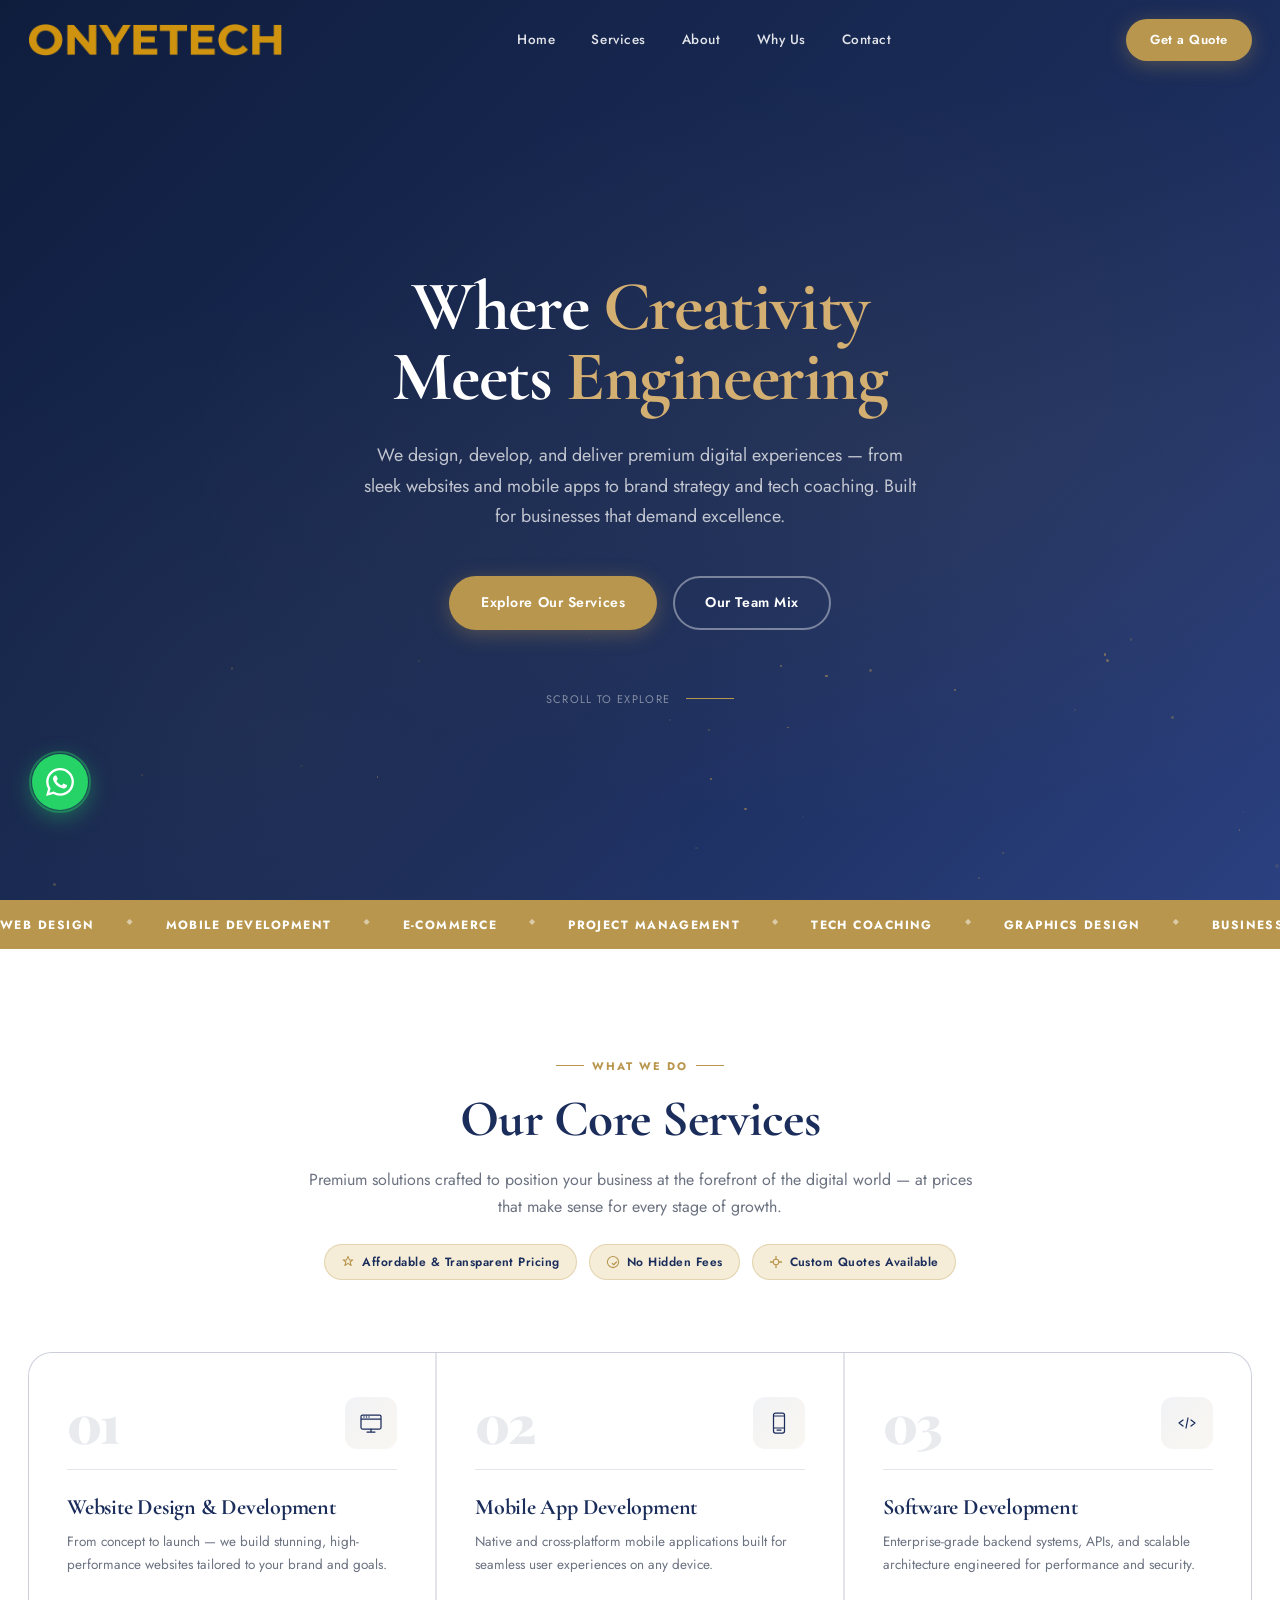
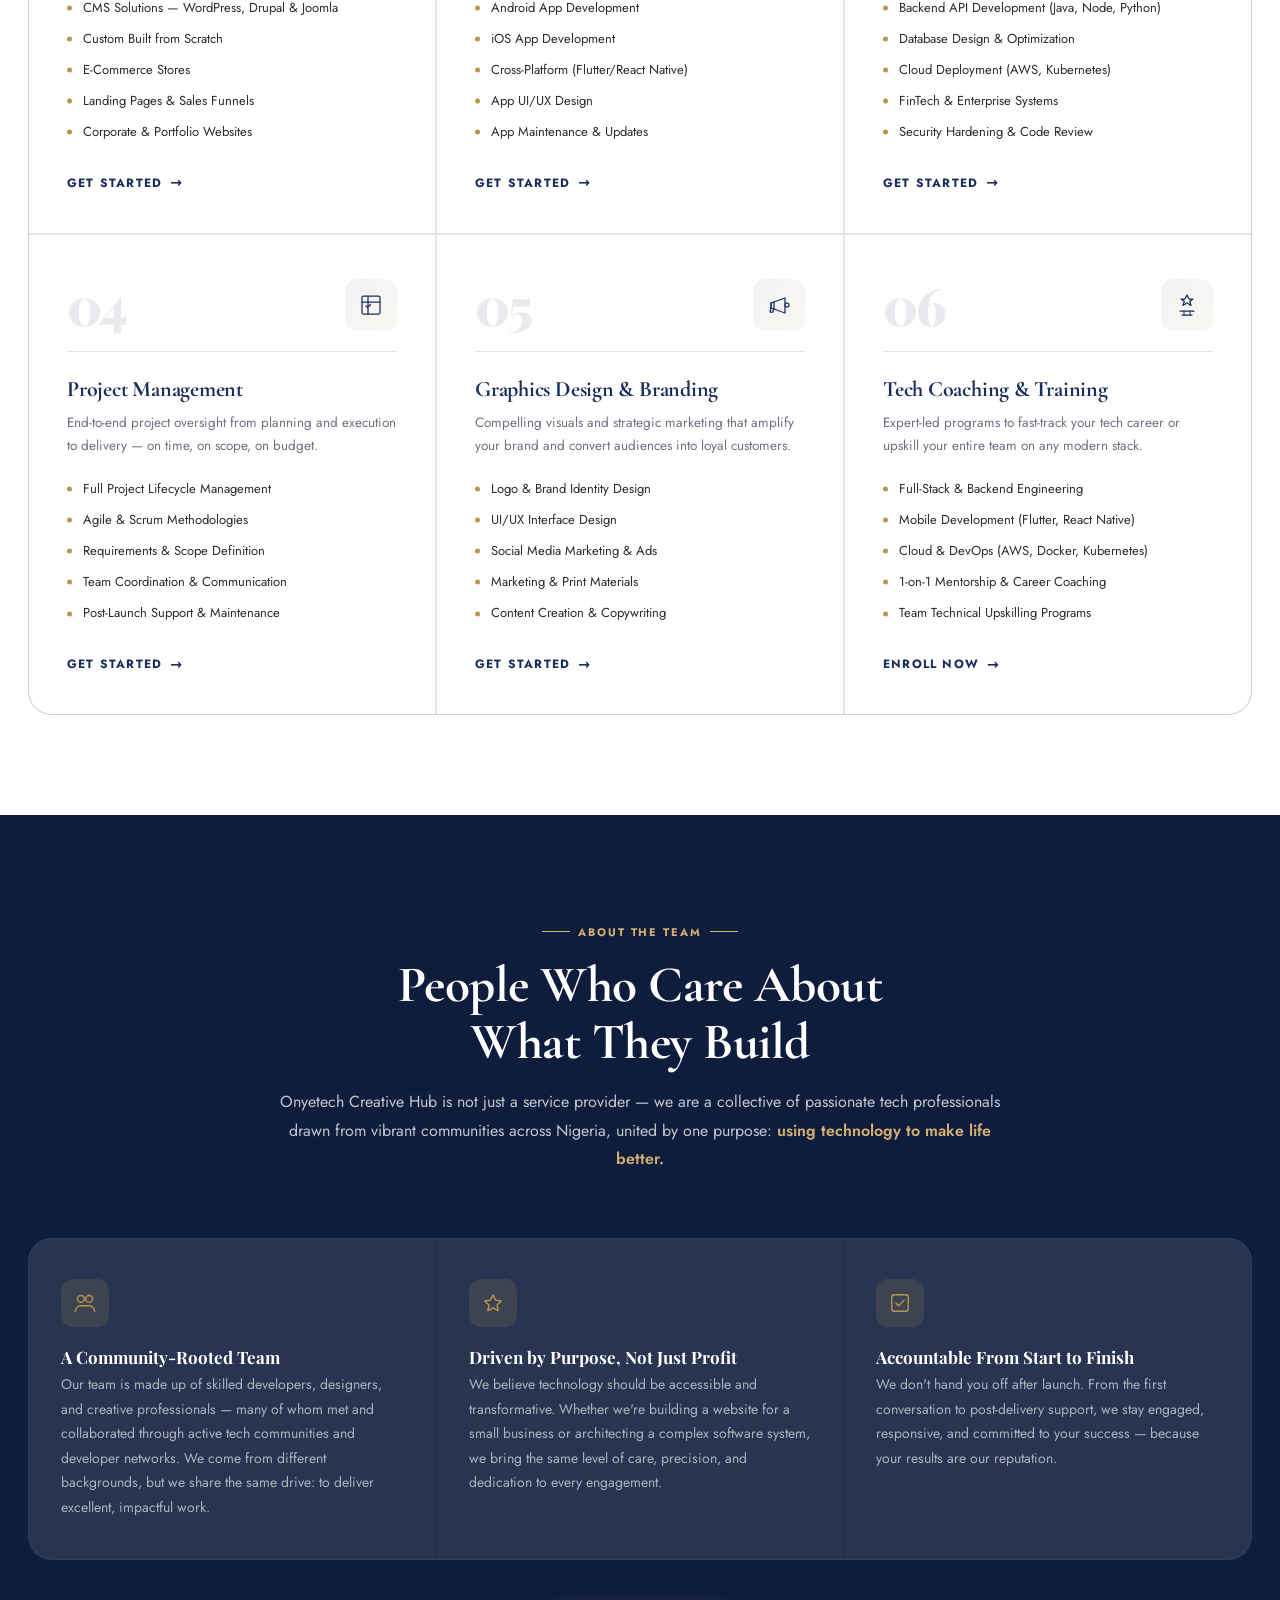
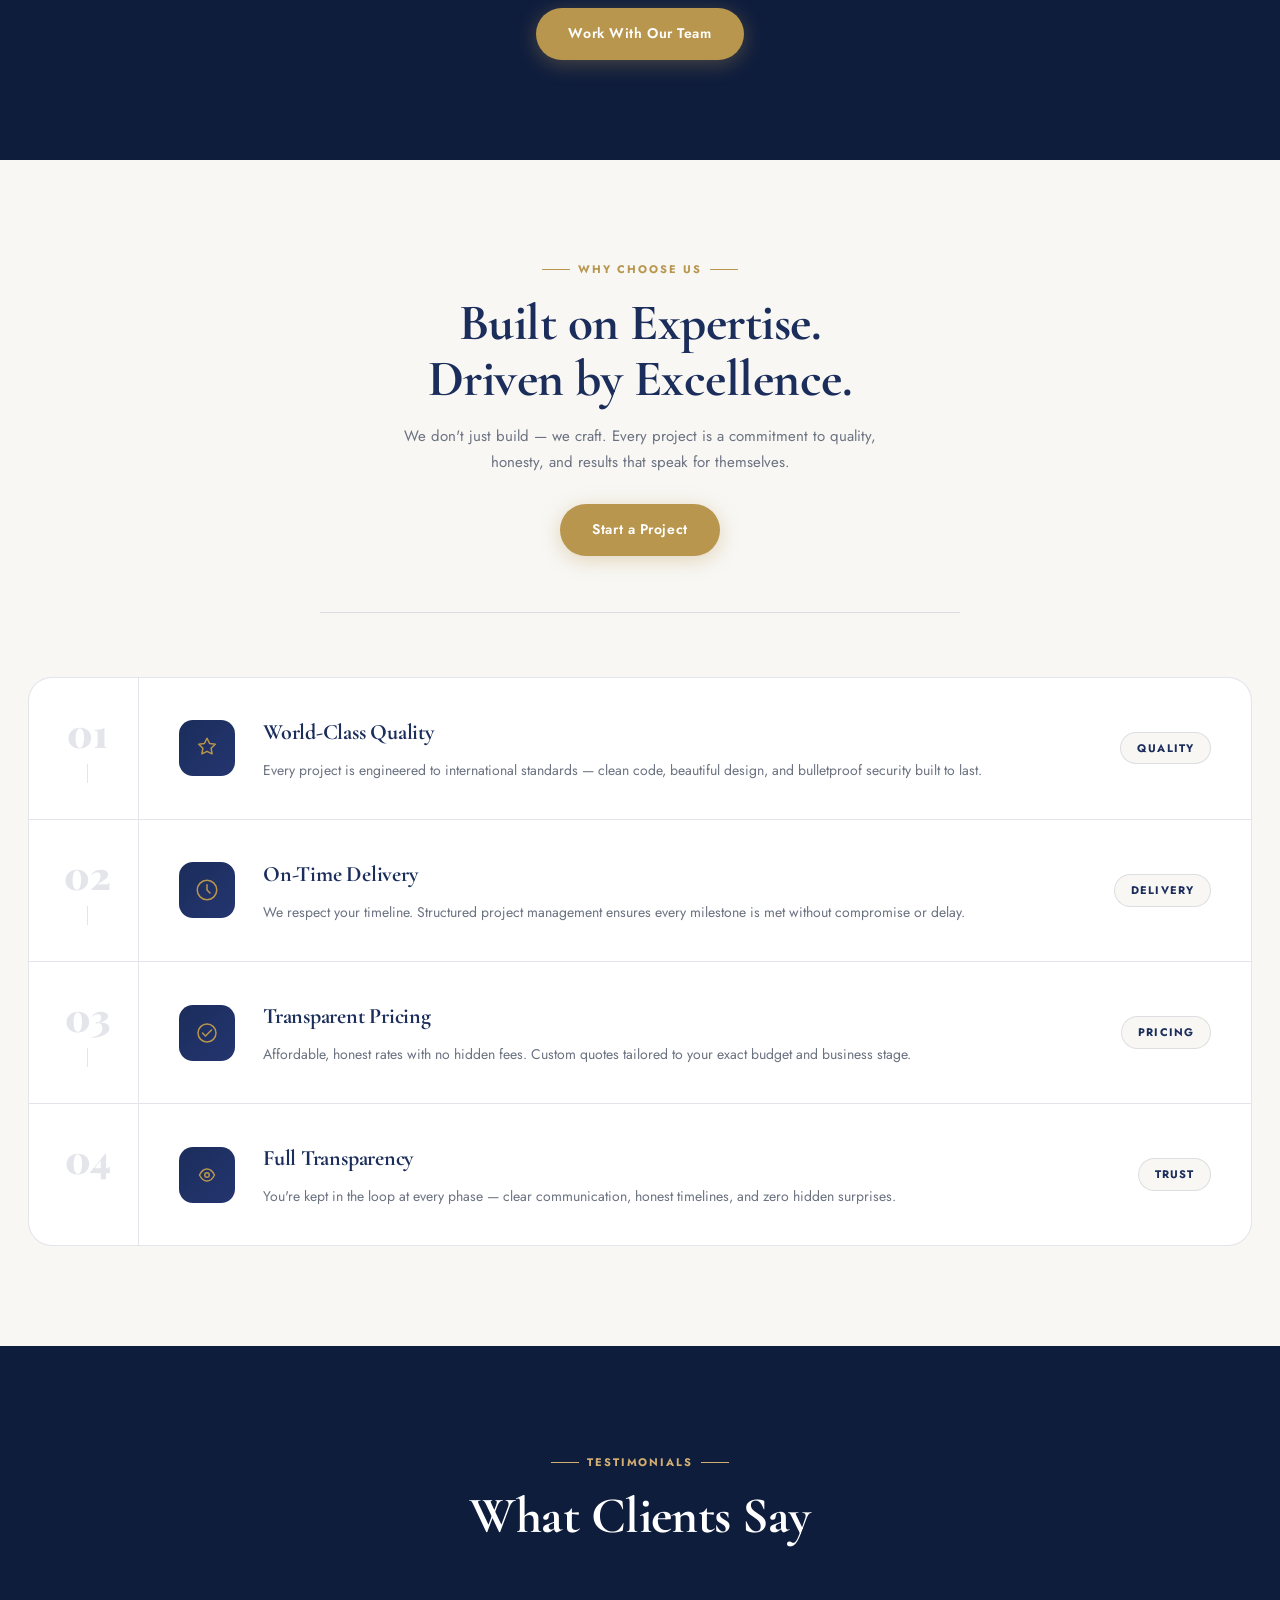
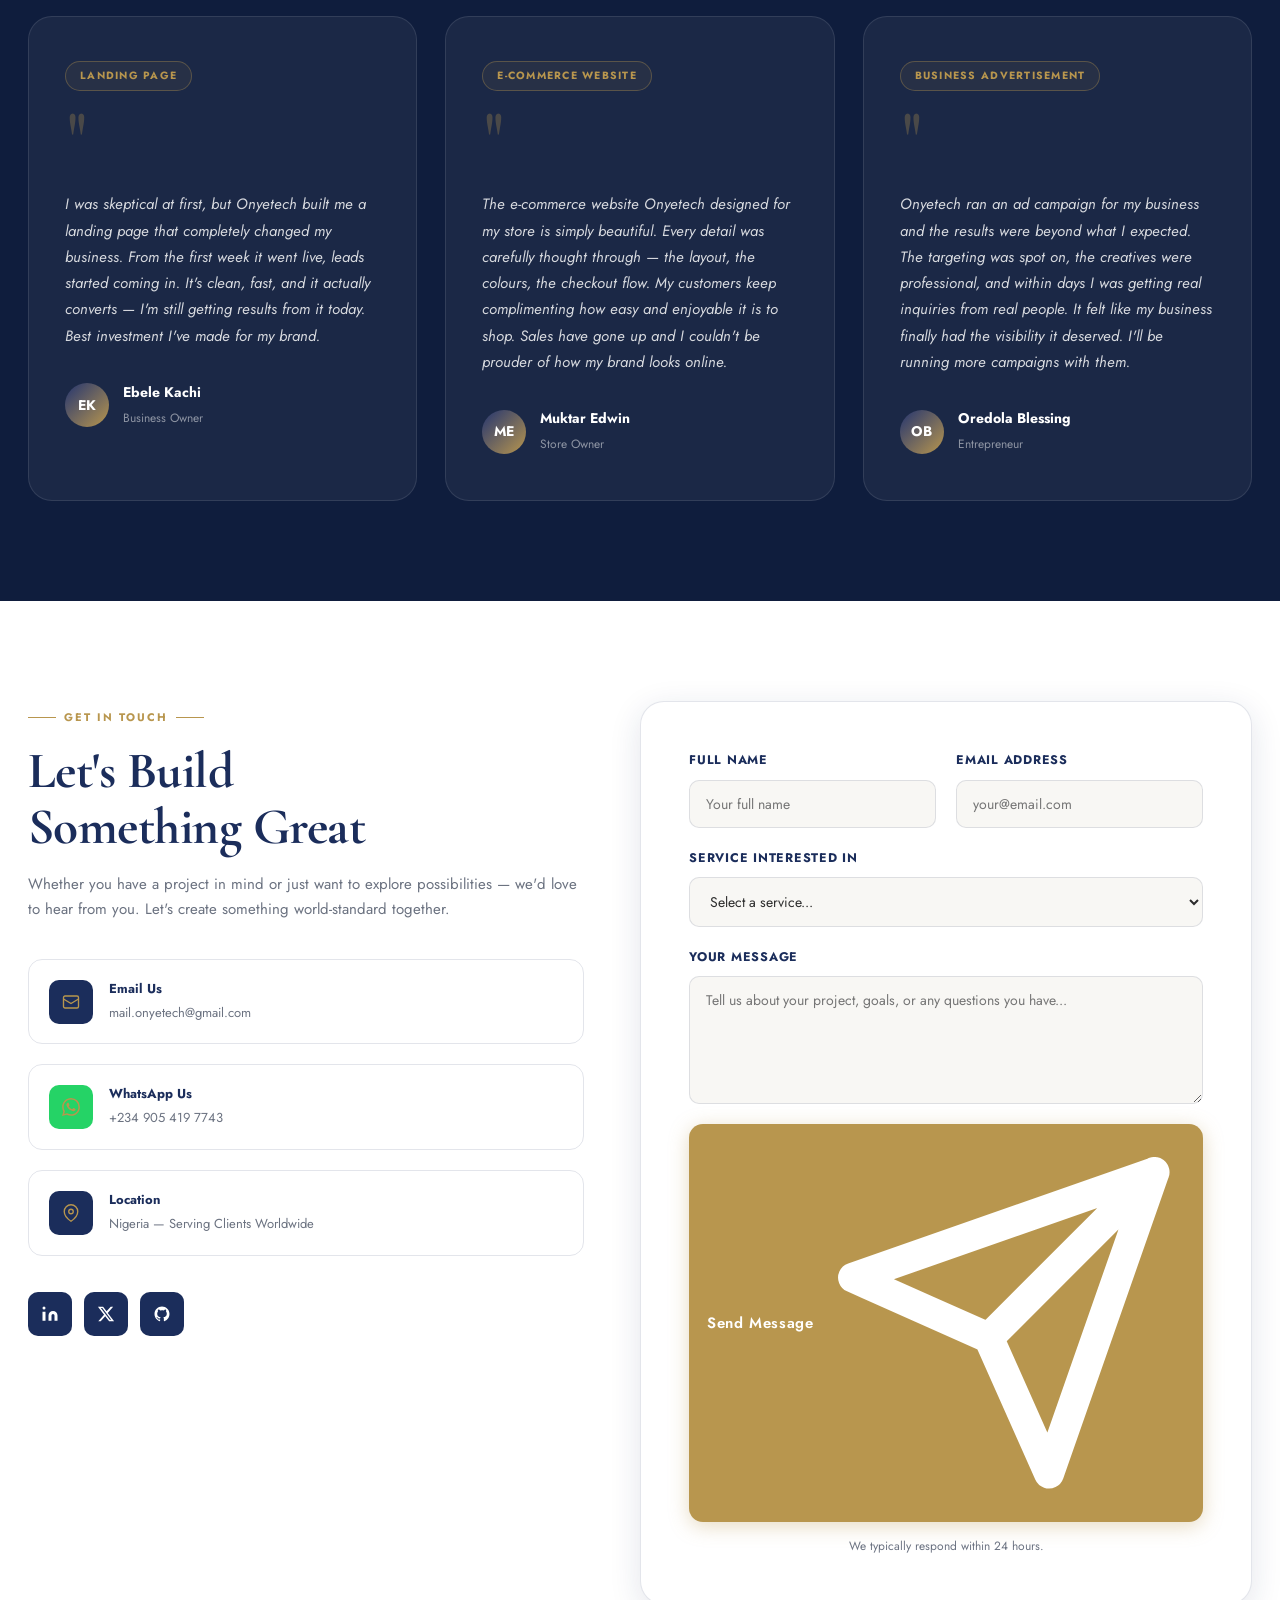
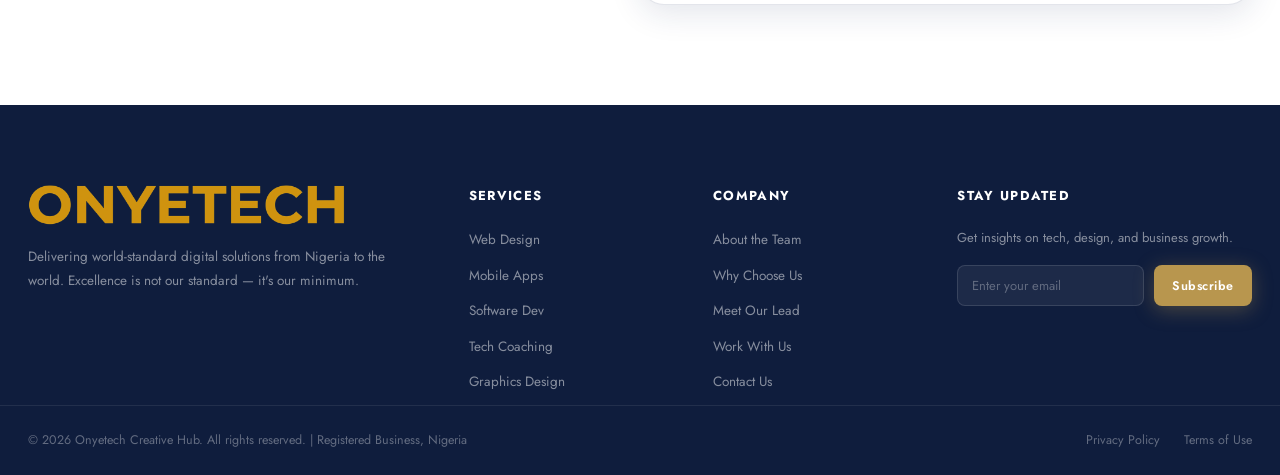
==== index.html @ 5e6ada15 "added terms of use and privacy policy" ====
<!DOCTYPE html>
<html lang="en">
<head>
  <meta charset="UTF-8" />
  <meta name="viewport" content="width=device-width, initial-scale=1.0" />
  <title>Onyetech Creative Hub — Web Design, Software & App Development in Nigeria</title>
  <meta name="description" content="Onyetech Creative Hub offers premium web design, mobile app development, software engineering, graphics design, and tech coaching in Nigeria. Affordable pricing. World-class quality. Get a free quote today." />
  <meta name="keywords" content="web design Nigeria, software development Nigeria, mobile app development Nigeria, website design Lagos, tech company Nigeria, WordPress developer Nigeria, e-commerce website Nigeria, graphics design Nigeria, tech coaching Nigeria, Flutter developer Nigeria, backend engineering Nigeria, Onyetech" />
  <meta name="author" content="Onyetech Creative Hub" />
  <meta name="robots" content="index, follow" />
  <meta name="geo.region" content="NG" />
  <meta name="geo.placename" content="Nigeria" />
  <link rel="canonical" href="https://onyetech.com.ng/" />

  <!-- Open Graph / Facebook -->
  <meta property="og:type" content="website" />
  <meta property="og:url" content="https://onyetech.com.ng/" />
  <meta property="og:title" content="Onyetech Creative Hub — Web Design, Software & App Development in Nigeria" />
  <meta property="og:description" content="Premium web design, mobile app development, software engineering, graphics design & tech coaching in Nigeria. World-class quality. Affordable pricing." />
  <meta property="og:image" content="https://onyetech.com.ng/images/og-image.png" />
  <meta property="og:site_name" content="Onyetech Creative Hub" />
  <meta property="og:locale" content="en_NG" />

  <!-- Twitter Card -->
  <meta name="twitter:card" content="summary_large_image" />
  <meta name="twitter:url" content="https://onyetech.com.ng/" />
  <meta name="twitter:title" content="Onyetech Creative Hub — Web Design, Software & App Development in Nigeria" />
  <meta name="twitter:description" content="Premium web design, mobile app development, software engineering, graphics design & tech coaching in Nigeria. World-class quality. Affordable pricing." />
  <meta name="twitter:image" content="https://onyetech.com.ng/images/og-image.png" />

  <!-- JSON-LD Structured Data -->
  <script type="application/ld+json">
  {
    "@context": "https://schema.org",
    "@type": "ProfessionalService",
    "name": "Onyetech Creative Hub",
    "url": "https://onyetech.com.ng",
    "logo": "https://onyetech.com.ng/images/logo.png",
    "image": "https://onyetech.com.ng/images/og-image.png",
    "description": "Onyetech Creative Hub is a Nigerian tech company delivering premium web design, mobile app development, software engineering, graphics design, project management, and tech coaching.",
    "address": {
      "@type": "PostalAddress",
      "addressCountry": "NG"
    },
    "contactPoint": {
      "@type": "ContactPoint",
      "telephone": "+2349054197743",
      "contactType": "customer service",
      "email": "mail.onyetech@gmail.com",
      "availableLanguage": "English"
    },
    "sameAs": [
      "https://www.linkedin.com/in/ikenna-james-okonkwo/"
    ],
    "hasOfferCatalog": {
      "@type": "OfferCatalog",
      "name": "Digital Services",
      "itemListElement": [
        {"@type": "Offer", "itemOffered": {"@type": "Service", "name": "Website Design & Development"}},
        {"@type": "Offer", "itemOffered": {"@type": "Service", "name": "Mobile App Development"}},
        {"@type": "Offer", "itemOffered": {"@type": "Service", "name": "Software Development"}},
        {"@type": "Offer", "itemOffered": {"@type": "Service", "name": "Project Management"}},
        {"@type": "Offer", "itemOffered": {"@type": "Service", "name": "Graphics Design & Branding"}},
        {"@type": "Offer", "itemOffered": {"@type": "Service", "name": "Tech Coaching & Training"}}
      ]
    }
  }
  </script>

  <link rel="icon" type="image/svg+xml" href="data:image/svg+xml,<svg xmlns='http://www.w3.org/2000/svg' viewBox='0 0 100 100'><rect width='100' height='100' rx='20' fill='%231B2D5B'/><rect x='18' y='22' width='64' height='42' rx='4' fill='none' stroke='%23B8964E' stroke-width='5'/><line x1='18' y1='36' x2='82' y2='36' stroke='%23B8964E' stroke-width='4'/><rect x='38' y='64' width='24' height='6' rx='2' fill='%23B8964E'/><rect x='30' y='70' width='40' height='5' rx='2' fill='%23B8964E'/></svg>" />
  <link rel="preconnect" href="https://fonts.googleapis.com" />
  <link rel="preconnect" href="https://fonts.gstatic.com" crossorigin />
  <link href="https://fonts.googleapis.com/css2?family=Cormorant+Garamond:ital,wght@0,400;0,600;0,700;1,400;1,600;1,700&family=Playfair+Display:ital,wght@0,400;0,600;0,700;0,900;1,400;1,700&family=Jost:wght@300;400;500;600;700&display=swap" rel="stylesheet" />
  <link rel="stylesheet" href="style.css" />
</head>
<body>

  <!-- ═══════════════════ PRELOADER ═══════════════════ -->
  <div id="preloader">
    <div class="preloader-inner">
      <img src="images/Gemini_Generated_Image_blncdblncdblncdb-removebg-preview.png" alt="Onyetech Logo" />
      <div class="preloader-bar"><span></span></div>
    </div>
  </div>

  <!-- ═══════════════════ NAVBAR ═══════════════════ -->
  <header id="navbar">
    <nav class="container nav-inner">
      <a href="#hero" class="nav-logo">
        <img src="images/logo.png" alt="Onyetech Creative Hub" />
      </a>
      <ul class="nav-links" id="navLinks">
        <li><a href="#hero">Home</a></li>
        <li><a href="#services">Services</a></li>
        <li><a href="#about">About</a></li>
        <li><a href="#stats">Why Us</a></li>
        <li><a href="#contact">Contact</a></li>
      </ul>
      <a href="work-with-us.html" class="btn-primary nav-cta">Get a Quote</a>
      <button class="hamburger" id="hamburger" aria-label="Toggle menu">
        <span></span><span></span><span></span>
      </button>
    </nav>
  </header>

  <!-- ═══════════════════ HERO ═══════════════════ -->
  <section id="hero">
    <div class="hero-bg-overlay"></div>
    <div class="hero-particles" id="particles"></div>
    <div class="container hero-content">
      <h1 class="hero-title reveal-up">
        Where <em>Creativity</em><br />Meets <em>Engineering</em>
      </h1>
      <p class="hero-subtitle reveal-up delay-1">
        We design, develop, and deliver premium digital experiences — from sleek websites and mobile apps to brand strategy and tech coaching. Built for businesses that demand excellence.
      </p>
      <div class="hero-actions reveal-up delay-2">
        <a href="#services" class="btn-primary">Explore Our Services</a>
        <a href="#about" class="btn-outline">Our Team Mix</a>
      </div>
      <div class="hero-scroll reveal-up delay-3">
        <span>Scroll to explore</span>
        <div class="scroll-line"></div>
      </div>
    </div>
  </section>

  <!-- ═══════════════════ MARQUEE STRIP ═══════════════════ -->
  <div class="marquee-strip">
    <div class="marquee-track">
      <span>Web Design</span><span class="sep">◆</span>
      <span>Mobile Development</span><span class="sep">◆</span>
      <span>E-Commerce</span><span class="sep">◆</span>
      <span>Project Management</span><span class="sep">◆</span>
      <span>Tech Coaching</span><span class="sep">◆</span>
      <span>Graphics Design</span><span class="sep">◆</span>
      <span>Business Promotion</span><span class="sep">◆</span>
      <span>Software Engineering</span><span class="sep">◆</span>
      <span>WordPress &amp; CMS</span><span class="sep">◆</span>
      <span>Web Design</span><span class="sep">◆</span>
      <span>Mobile Development</span><span class="sep">◆</span>
      <span>E-Commerce</span><span class="sep">◆</span>
      <span>Project Management</span><span class="sep">◆</span>
      <span>Tech Coaching</span><span class="sep">◆</span>
      <span>Graphics Design</span><span class="sep">◆</span>
      <span>Business Promotion</span><span class="sep">◆</span>
      <span>Software Engineering</span><span class="sep">◆</span>
      <span>WordPress &amp; CMS</span><span class="sep">◆</span>
    </div>
  </div>

  <!-- ═══════════════════ SERVICES ═══════════════════ -->
  <section id="services" class="section">
    <div class="container">
      <div class="section-header reveal-fade">
        <span class="section-label">What We Do</span>
        <h2 class="section-title">Our Core Services</h2>
        <p class="section-sub">Premium solutions crafted to position your business at the forefront of the digital world — at prices that make sense for every stage of growth.</p>
        <div class="services-pricing-note">
          <span class="pricing-badge">
            <svg viewBox="0 0 20 20" fill="none"><path d="M10 2l2 5h5l-4 3 1.5 5L10 12l-4.5 3L7 10 3 7h5z" stroke="currentColor" stroke-width="1.5" stroke-linejoin="round"/></svg>
            Affordable &amp; Transparent Pricing
          </span>
          <span class="pricing-badge">
            <svg viewBox="0 0 20 20" fill="none"><path d="M9 12l2 2 4-4" stroke="currentColor" stroke-width="1.8" stroke-linecap="round" stroke-linejoin="round"/><circle cx="10" cy="10" r="8" stroke="currentColor" stroke-width="1.5"/></svg>
            No Hidden Fees
          </span>
          <span class="pricing-badge">
            <svg viewBox="0 0 20 20" fill="none"><path d="M10 2v4M10 14v4M2 10h4M14 10h4" stroke="currentColor" stroke-width="1.8" stroke-linecap="round"/><circle cx="10" cy="10" r="4" stroke="currentColor" stroke-width="1.5"/></svg>
            Custom Quotes Available
          </span>
        </div>
      </div>

      <div class="services-grid">

        <!-- 01 Web Design -->
        <div class="service-card reveal-up" data-delay="0">
          <div class="service-card__top">
            <span class="service-num">01</span>
            <div class="service-icon">
              <svg viewBox="0 0 48 48" fill="none"><rect x="4" y="8" width="40" height="28" rx="3" stroke="currentColor" stroke-width="2.5"/><path d="M4 16h40" stroke="currentColor" stroke-width="2.5"/><circle cx="10" cy="12" r="1.5" fill="currentColor"/><circle cx="15" cy="12" r="1.5" fill="currentColor"/><circle cx="20" cy="12" r="1.5" fill="currentColor"/><path d="M16 42h16M24 36v6" stroke="currentColor" stroke-width="2.5" stroke-linecap="round"/></svg>
            </div>
          </div>
          <div class="service-divider"></div>
          <h3>Website Design &amp; Development</h3>
          <p>From concept to launch — we build stunning, high-performance websites tailored to your brand and goals.</p>
          <ul class="service-list">
            <li>CMS Solutions — WordPress, Drupal &amp; Joomla</li>
            <li>Custom Built from Scratch</li>
            <li>E-Commerce Stores</li>
            <li>Landing Pages &amp; Sales Funnels</li>
            <li>Corporate &amp; Portfolio Websites</li>
          </ul>
          <a href="#contact" class="service-link">Get Started <span>→</span></a>
        </div>

        <!-- 02 Mobile App -->
        <div class="service-card reveal-up" data-delay="100">
          <div class="service-card__top">
            <span class="service-num">02</span>
            <div class="service-icon">
              <svg viewBox="0 0 48 48" fill="none"><rect x="13" y="4" width="22" height="40" rx="4" stroke="currentColor" stroke-width="2.5"/><path d="M20 38h8" stroke="currentColor" stroke-width="2.5" stroke-linecap="round"/><path d="M13 10h22M13 34h22" stroke="currentColor" stroke-width="2"/></svg>
            </div>
          </div>
          <div class="service-divider"></div>
          <h3>Mobile App Development</h3>
          <p>Native and cross-platform mobile applications built for seamless user experiences on any device.</p>
          <ul class="service-list">
            <li>Android App Development</li>
            <li>iOS App Development</li>
            <li>Cross-Platform (Flutter/React Native)</li>
            <li>App UI/UX Design</li>
            <li>App Maintenance &amp; Updates</li>
          </ul>
          <a href="#contact" class="service-link">Get Started <span>→</span></a>
        </div>

        <!-- 03 Software Dev -->
        <div class="service-card reveal-up" data-delay="200">
          <div class="service-card__top">
            <span class="service-num">03</span>
            <div class="service-icon">
              <svg viewBox="0 0 48 48" fill="none"><path d="M16 18l-8 6 8 6M32 18l8 6-8 6M26 14l-4 20" stroke="currentColor" stroke-width="2.5" stroke-linecap="round" stroke-linejoin="round"/></svg>
            </div>
          </div>
          <div class="service-divider"></div>
          <h3>Software Development</h3>
          <p>Enterprise-grade backend systems, APIs, and scalable architecture engineered for performance and security.</p>
          <ul class="service-list">
            <li>Backend API Development (Java, Node, Python)</li>
            <li>Database Design &amp; Optimization</li>
            <li>Cloud Deployment (AWS, Kubernetes)</li>
            <li>FinTech &amp; Enterprise Systems</li>
            <li>Security Hardening &amp; Code Review</li>
          </ul>
          <a href="#contact" class="service-link">Get Started <span>→</span></a>
        </div>

        <!-- 04 Project Management -->
        <div class="service-card reveal-up" data-delay="0">
          <div class="service-card__top">
            <span class="service-num">04</span>
            <div class="service-icon">
              <svg viewBox="0 0 48 48" fill="none"><rect x="6" y="6" width="36" height="36" rx="3" stroke="currentColor" stroke-width="2.5"/><path d="M6 18h36M18 6v36M14 26l3 3 6-6" stroke="currentColor" stroke-width="2.5" stroke-linecap="round" stroke-linejoin="round"/></svg>
            </div>
          </div>
          <div class="service-divider"></div>
          <h3>Project Management</h3>
          <p>End-to-end project oversight from planning and execution to delivery — on time, on scope, on budget.</p>
          <ul class="service-list">
            <li>Full Project Lifecycle Management</li>
            <li>Agile &amp; Scrum Methodologies</li>
            <li>Requirements &amp; Scope Definition</li>
            <li>Team Coordination &amp; Communication</li>
            <li>Post-Launch Support &amp; Maintenance</li>
          </ul>
          <a href="#contact" class="service-link">Get Started <span>→</span></a>
        </div>

        <!-- 05 Creative & Marketing -->
        <div class="service-card reveal-up" data-delay="100">
          <div class="service-card__top">
            <span class="service-num">05</span>
            <div class="service-icon">
              <svg viewBox="0 0 48 48" fill="none"><path d="M8 30V20l28-10v30L8 30z" stroke="currentColor" stroke-width="2.5" stroke-linejoin="round"/><path d="M8 20v10l6 2V18L8 20z" stroke="currentColor" stroke-width="2.5" stroke-linejoin="round"/><path d="M8 30l-2 8h6l2-8" stroke="currentColor" stroke-width="2.5" stroke-linejoin="round"/><circle cx="40" cy="24" r="4" stroke="currentColor" stroke-width="2.5"/></svg>
            </div>
          </div>
          <div class="service-divider"></div>
          <h3>Graphics Design &amp; Branding</h3>
          <p>Compelling visuals and strategic marketing that amplify your brand and convert audiences into loyal customers.</p>
          <ul class="service-list">
            <li>Logo &amp; Brand Identity Design</li>
            <li>UI/UX Interface Design</li>
            <li>Social Media Marketing &amp; Ads</li>
            <li>Marketing &amp; Print Materials</li>
            <li>Content Creation &amp; Copywriting</li>
          </ul>
          <a href="#contact" class="service-link">Get Started <span>→</span></a>
        </div>

        <!-- 06 Tech Coaching -->
        <div class="service-card reveal-up" data-delay="200">
          <div class="service-card__top">
            <span class="service-num">06</span>
            <div class="service-icon">
              <svg viewBox="0 0 48 48" fill="none"><path d="M24 4l4 8h8l-6.5 5 2.5 8L24 20l-8 5 2.5-8L12 12h8l4-8z" stroke="currentColor" stroke-width="2.5" stroke-linejoin="round"/><path d="M10 36h28M14 44h20" stroke="currentColor" stroke-width="2.5" stroke-linecap="round"/><path d="M18 36v8M30 36v8" stroke="currentColor" stroke-width="2" stroke-linecap="round"/></svg>
            </div>
          </div>
          <div class="service-divider"></div>
          <h3>Tech Coaching &amp; Training</h3>
          <p>Expert-led programs to fast-track your tech career or upskill your entire team on any modern stack.</p>
          <ul class="service-list">
            <li>Full-Stack &amp; Backend Engineering</li>
            <li>Mobile Development (Flutter, React Native)</li>
            <li>Cloud &amp; DevOps (AWS, Docker, Kubernetes)</li>
            <li>1-on-1 Mentorship &amp; Career Coaching</li>
            <li>Team Technical Upskilling Programs</li>
          </ul>
          <a href="#contact" class="service-link">Enroll Now <span>→</span></a>
        </div>

      </div>
    </div>
  </section>

  <!-- ═══════════════════ ABOUT ═══════════════════ -->
  <section id="about" class="section section--dark">
    <div class="container">

      <!-- Section header -->
      <div class="about-header reveal-fade">
        <span class="section-label section-label--light">About the Team</span>
        <h2 class="section-title">People Who Care About<br/>What They Build</h2>
        <p class="about-intro">
          Onyetech Creative Hub is not just a service provider — we are a collective of passionate tech professionals drawn from vibrant communities across Nigeria, united by one purpose: <em>using technology to make life better.</em>
        </p>
      </div>

      <!-- Team story -->
      <div class="about-story reveal-up">
        <div class="about-story__block">
          <div class="about-story__icon">
            <svg viewBox="0 0 32 32" fill="none"><circle cx="10" cy="10" r="5" stroke="currentColor" stroke-width="2"/><circle cx="22" cy="10" r="5" stroke="currentColor" stroke-width="2"/><path d="M2 28c0-4.4 3.6-8 8-8h12c4.4 0 8 3.6 8 8" stroke="currentColor" stroke-width="2" stroke-linecap="round"/></svg>
          </div>
          <div>
            <h4>A Community-Rooted Team</h4>
            <p>Our team is made up of skilled developers, designers, and creative professionals — many of whom met and collaborated through active tech communities and developer networks. We come from different backgrounds, but we share the same drive: to deliver excellent, impactful work.</p>
          </div>
        </div>
        <div class="about-story__block">
          <div class="about-story__icon">
            <svg viewBox="0 0 32 32" fill="none"><path d="M16 4l4 8 8 1-6 6 1.5 8L16 23l-7.5 4L10 19 4 13l8-1z" stroke="currentColor" stroke-width="2" stroke-linejoin="round"/></svg>
          </div>
          <div>
            <h4>Driven by Purpose, Not Just Profit</h4>
            <p>We believe technology should be accessible and transformative. Whether we're building a website for a small business or architecting a complex software system, we bring the same level of care, precision, and dedication to every engagement.</p>
          </div>
        </div>
        <div class="about-story__block">
          <div class="about-story__icon">
            <svg viewBox="0 0 32 32" fill="none"><rect x="4" y="4" width="24" height="24" rx="4" stroke="currentColor" stroke-width="2"/><path d="M10 16l4 4 8-8" stroke="currentColor" stroke-width="2" stroke-linecap="round" stroke-linejoin="round"/></svg>
          </div>
          <div>
            <h4>Accountable From Start to Finish</h4>
            <p>We don't hand you off after launch. From the first conversation to post-delivery support, we stay engaged, responsive, and committed to your success — because your results are our reputation.</p>
          </div>
        </div>
      </div>

      <!-- CTA -->
      <div class="about-cta reveal-up">
        <a href="work-with-us.html" class="btn-primary">Work With Our Team</a>
      </div>

    </div>
  </section>

  <!-- ═══════════════════ WHY CHOOSE US ═══════════════════ -->
  <section id="stats" class="section why-section">
    <div class="container">

      <!-- Header -->
      <div class="why-header reveal-fade">
        <span class="section-label">Why Choose Us</span>
        <h2 class="section-title">Built on Expertise.<br/>Driven by Excellence.</h2>
        <p class="why-header__desc">We don't just build — we craft. Every project is a commitment to quality, honesty, and results that speak for themselves.</p>
        <a href="work-with-us.html" class="btn-primary why-header__cta">Start a Project</a>
      </div>

      <!-- Pillars -->
      <div class="why-pillars">

        <div class="why-pillar reveal-up" data-delay="0">
          <div class="why-pillar__left">
            <div class="why-pillar__num">01</div>
            <div class="why-pillar__connector"></div>
          </div>
          <div class="why-pillar__body">
            <div class="why-pillar__icon">
              <svg viewBox="0 0 32 32" fill="none"><path d="M16 3l3.5 7 7.5 1.1-5.5 5.3 1.3 7.5L16 20.5l-6.8 3.4 1.3-7.5L5 11.1l7.5-1.1L16 3z" stroke="currentColor" stroke-width="2" stroke-linejoin="round"/></svg>
            </div>
            <div class="why-pillar__text">
              <h4>World-Class Quality</h4>
              <p>Every project is engineered to international standards — clean code, beautiful design, and bulletproof security built to last.</p>
            </div>
            <div class="why-pillar__tag">Quality</div>
          </div>
        </div>

        <div class="why-pillar reveal-up" data-delay="100">
          <div class="why-pillar__left">
            <div class="why-pillar__num">02</div>
            <div class="why-pillar__connector"></div>
          </div>
          <div class="why-pillar__body">
            <div class="why-pillar__icon">
              <svg viewBox="0 0 32 32" fill="none"><circle cx="16" cy="16" r="13" stroke="currentColor" stroke-width="2"/><path d="M16 9v7l4 4" stroke="currentColor" stroke-width="2" stroke-linecap="round"/></svg>
            </div>
            <div class="why-pillar__text">
              <h4>On-Time Delivery</h4>
              <p>We respect your timeline. Structured project management ensures every milestone is met without compromise or delay.</p>
            </div>
            <div class="why-pillar__tag">Delivery</div>
          </div>
        </div>

        <div class="why-pillar reveal-up" data-delay="200">
          <div class="why-pillar__left">
            <div class="why-pillar__num">03</div>
            <div class="why-pillar__connector"></div>
          </div>
          <div class="why-pillar__body">
            <div class="why-pillar__icon">
              <svg viewBox="0 0 32 32" fill="none"><path d="M4 16c0-6.6 5.4-12 12-12s12 5.4 12 12-5.4 12-12 12S4 22.6 4 16z" stroke="currentColor" stroke-width="2"/><path d="M10 16l4 4 8-8" stroke="currentColor" stroke-width="2" stroke-linecap="round" stroke-linejoin="round"/></svg>
            </div>
            <div class="why-pillar__text">
              <h4>Transparent Pricing</h4>
              <p>Affordable, honest rates with no hidden fees. Custom quotes tailored to your exact budget and business stage.</p>
            </div>
            <div class="why-pillar__tag">Pricing</div>
          </div>
        </div>

        <div class="why-pillar why-pillar--last reveal-up" data-delay="300">
          <div class="why-pillar__left">
            <div class="why-pillar__num">04</div>
          </div>
          <div class="why-pillar__body">
            <div class="why-pillar__icon">
              <svg viewBox="0 0 32 32" fill="none"><path d="M6 16s4-8 10-8 10 8 10 8-4 8-10 8-10-8-10-8z" stroke="currentColor" stroke-width="2"/><circle cx="16" cy="16" r="3" stroke="currentColor" stroke-width="2"/></svg>
            </div>
            <div class="why-pillar__text">
              <h4>Full Transparency</h4>
              <p>You're kept in the loop at every phase — clear communication, honest timelines, and zero hidden surprises.</p>
            </div>
            <div class="why-pillar__tag">Trust</div>
          </div>
        </div>

      </div>
    </div>
  </section>

  <!-- ═══════════════════ TESTIMONIALS ═══════════════════ -->
  <section id="testimonials" class="section section--dark">
    <div class="container">
      <div class="section-header reveal-fade">
        <span class="section-label section-label--light">Testimonials</span>
        <h2 class="section-title">What Clients Say</h2>
      </div>
      <div class="testimonials-grid">
        <div class="testimonial-card reveal-up" data-delay="0">
          <div class="testimonial-tag">Landing Page</div>
          <div class="quote-mark">"</div>
          <p>I was skeptical at first, but Onyetech built me a landing page that completely changed my business. From the first week it went live, leads started coming in. It's clean, fast, and it actually converts — I'm still getting results from it today. Best investment I've made for my brand.</p>
          <div class="testimonial-author">
            <div class="author-avatar">EK</div>
            <div>
              <strong>Ebele Kachi</strong>
              <span>Business Owner</span>
            </div>
          </div>
        </div>
        <div class="testimonial-card reveal-up" data-delay="150">
          <div class="testimonial-tag">E-Commerce Website</div>
          <div class="quote-mark">"</div>
          <p>The e-commerce website Onyetech designed for my store is simply beautiful. Every detail was carefully thought through — the layout, the colours, the checkout flow. My customers keep complimenting how easy and enjoyable it is to shop. Sales have gone up and I couldn't be prouder of how my brand looks online.</p>
          <div class="testimonial-author">
            <div class="author-avatar">ME</div>
            <div>
              <strong>Muktar Edwin</strong>
              <span>Store Owner</span>
            </div>
          </div>
        </div>
        <div class="testimonial-card reveal-up" data-delay="300">
          <div class="testimonial-tag">Business Advertisement</div>
          <div class="quote-mark">"</div>
          <p>Onyetech ran an ad campaign for my business and the results were beyond what I expected. The targeting was spot on, the creatives were professional, and within days I was getting real inquiries from real people. It felt like my business finally had the visibility it deserved. I'll be running more campaigns with them.</p>
          <div class="testimonial-author">
            <div class="author-avatar">OB</div>
            <div>
              <strong>Oredola Blessing</strong>
              <span>Entrepreneur</span>
            </div>
          </div>
        </div>
      </div>
    </div>
  </section>

  <!-- ═══════════════════ CONTACT ═══════════════════ -->
  <section id="contact" class="section">
    <div class="container contact-inner">
      <div class="contact-info reveal-up">
        <span class="section-label">Get In Touch</span>
        <h2 class="section-title">Let's Build<br />Something Great</h2>
        <p>Whether you have a project in mind or just want to explore possibilities — we'd love to hear from you. Let's create something world-standard together.</p>
        <div class="contact-details">
          <a href="mailto:mail.onyetech@gmail.com" class="contact-item">
            <div class="contact-icon">
              <svg viewBox="0 0 24 24" fill="none"><rect x="2" y="4" width="20" height="16" rx="2" stroke="currentColor" stroke-width="1.8"/><path d="M2 8l10 6 10-6" stroke="currentColor" stroke-width="1.8"/></svg>
            </div>
            <div>
              <strong>Email Us</strong>
              <span>mail.onyetech@gmail.com</span>
            </div>
          </a>
          <a href="https://wa.me/2349054197743" target="_blank" rel="noopener" class="contact-item contact-item--whatsapp">
            <div class="contact-icon contact-icon--whatsapp">
              <svg viewBox="0 0 24 24" fill="currentColor"><path d="M17.472 14.382c-.297-.149-1.758-.867-2.03-.967-.273-.099-.471-.148-.67.15-.197.297-.767.966-.94 1.164-.173.199-.347.223-.644.075-.297-.15-1.255-.463-2.39-1.475-.883-.788-1.48-1.761-1.653-2.059-.173-.297-.018-.458.13-.606.134-.133.298-.347.446-.52.149-.174.198-.298.298-.497.099-.198.05-.371-.025-.52-.075-.149-.669-1.612-.916-2.207-.242-.579-.487-.5-.669-.51-.173-.008-.371-.01-.57-.01-.198 0-.52.074-.792.372-.272.297-1.04 1.016-1.04 2.479 0 1.462 1.065 2.875 1.213 3.074.149.198 2.096 3.2 5.077 4.487.709.306 1.262.489 1.694.625.712.227 1.36.195 1.871.118.571-.085 1.758-.719 2.006-1.413.248-.694.248-1.289.173-1.413-.074-.124-.272-.198-.57-.347m-5.421 7.403h-.004a9.87 9.87 0 01-5.031-1.378l-.361-.214-3.741.982.998-3.648-.235-.374a9.86 9.86 0 01-1.51-5.26c.001-5.45 4.436-9.884 9.888-9.884 2.64 0 5.122 1.03 6.988 2.898a9.825 9.825 0 012.893 6.994c-.003 5.45-4.437 9.884-9.885 9.884m8.413-18.297A11.815 11.815 0 0012.05 0C5.495 0 .16 5.335.157 11.892c0 2.096.547 4.142 1.588 5.945L.057 24l6.305-1.654a11.882 11.882 0 005.683 1.448h.005c6.554 0 11.89-5.335 11.893-11.893a11.821 11.821 0 00-3.48-8.413z"/></svg>
            </div>
            <div>
              <strong>WhatsApp Us</strong>
              <span>+234 905 419 7743</span>
            </div>
          </a>
          <div class="contact-item">
            <div class="contact-icon">
              <svg viewBox="0 0 24 24" fill="none"><path d="M21 10c0 7-9 13-9 13s-9-6-9-13a9 9 0 1118 0z" stroke="currentColor" stroke-width="1.8"/><circle cx="12" cy="10" r="3" stroke="currentColor" stroke-width="1.8"/></svg>
            </div>
            <div>
              <strong>Location</strong>
              <span>Nigeria — Serving Clients Worldwide</span>
            </div>
          </div>
        </div>
        <div class="social-links">
          <a href="#" aria-label="LinkedIn" class="social-link">
            <svg viewBox="0 0 24 24" fill="currentColor"><path d="M16 8a6 6 0 016 6v7h-4v-7a2 2 0 00-2-2 2 2 0 00-2 2v7h-4v-7a6 6 0 016-6zM2 9h4v12H2z"/><circle cx="4" cy="4" r="2"/></svg>
          </a>
          <a href="#" aria-label="Twitter/X" class="social-link">
            <svg viewBox="0 0 24 24" fill="currentColor"><path d="M18.244 2.25h3.308l-7.227 8.26 8.502 11.24H16.17l-5.214-6.817L4.99 21.75H1.68l7.73-8.835L1.254 2.25H8.08l4.713 6.231zm-1.161 17.52h1.833L7.084 4.126H5.117z"/></svg>
          </a>
          <a href="#" aria-label="GitHub" class="social-link">
            <svg viewBox="0 0 24 24" fill="currentColor"><path d="M12 2C6.477 2 2 6.484 2 12.017c0 4.425 2.865 8.18 6.839 9.504.5.092.682-.217.682-.483 0-.237-.008-.868-.013-1.703-2.782.605-3.369-1.343-3.369-1.343-.454-1.158-1.11-1.466-1.11-1.466-.908-.62.069-.608.069-.608 1.003.07 1.531 1.032 1.531 1.032.892 1.53 2.341 1.088 2.91.832.092-.647.35-1.088.636-1.338-2.22-.253-4.555-1.113-4.555-4.951 0-1.093.39-1.988 1.029-2.688-.103-.253-.446-1.272.098-2.65 0 0 .84-.27 2.75 1.026A9.564 9.564 0 0112 6.844c.85.004 1.705.115 2.504.337 1.909-1.296 2.747-1.027 2.747-1.027.546 1.379.202 2.398.1 2.651.64.7 1.028 1.595 1.028 2.688 0 3.848-2.339 4.695-4.566 4.943.359.309.678.92.678 1.855 0 1.338-.012 2.419-.012 2.747 0 .268.18.58.688.482A10.019 10.019 0 0022 12.017C22 6.484 17.522 2 12 2z"/></svg>
          </a>
        </div>
      </div>

      <div class="contact-form-wrap reveal-up delay-1">
        <form class="contact-form" id="contactForm" action="https://formspree.io/f/xaqvgjnj" method="POST">
          <div class="form-row">
            <div class="form-group">
              <label for="name">Full Name</label>
              <input type="text" id="name" name="name" placeholder="Your full name" required />
            </div>
            <div class="form-group">
              <label for="email">Email Address</label>
              <input type="email" id="email" name="email" placeholder="your@email.com" required />
            </div>
          </div>
          <div class="form-group">
            <label for="service">Service Interested In</label>
            <select id="service" name="service">
              <option value="">Select a service...</option>
              <option>Website Design &amp; Development</option>
              <option>Mobile App Development</option>
              <option>Software Development</option>
              <option>Project Management</option>
              <option>Business Advertisement &amp; Promotion</option>
              <option>Graphics Design</option>
              <option>Tech Coaching &amp; Training</option>
              <option>Multiple Services</option>
            </select>
          </div>
          <div class="form-group">
            <label for="message">Your Message</label>
            <textarea id="message" name="message" rows="5" placeholder="Tell us about your project, goals, or any questions you have..." required></textarea>
          </div>
          <button type="submit" class="btn-primary btn-full">
            <span>Send Message</span>
            <svg viewBox="0 0 24 24" fill="none"><path d="M22 2L11 13M22 2l-7 20-4-9-9-4 20-7z" stroke="currentColor" stroke-width="2" stroke-linecap="round" stroke-linejoin="round"/></svg>
          </button>
          <p class="form-note">We typically respond within 24 hours.</p>
        </form>
      </div>
    </div>
  </section>

  <!-- ═══════════════════ FOOTER ═══════════════════ -->
  <footer id="footer">
    <div class="container footer-inner">
      <div class="footer-brand">
        <img src="images/logo.png" alt="Onyetech Creative Hub" />
        <p>Delivering world-standard digital solutions from Nigeria to the world. Excellence is not our standard — it's our minimum.</p>
      </div>
      <div class="footer-links">
        <h5>Services</h5>
        <ul>
          <li><a href="#services">Web Design</a></li>
          <li><a href="#services">Mobile Apps</a></li>
          <li><a href="#services">Software Dev</a></li>
          <li><a href="#services">Tech Coaching</a></li>
          <li><a href="#services">Graphics Design</a></li>
        </ul>
      </div>
      <div class="footer-links">
        <h5>Company</h5>
        <ul>
          <li><a href="#about">About the Team</a></li>
          <li><a href="#stats">Why Choose Us</a></li>
          <li><a href="our-lead.html">Meet Our Lead</a></li>
          <li><a href="work-with-us.html">Work With Us</a></li>
          <li><a href="#contact">Contact Us</a></li>
        </ul>
      </div>
      <div class="footer-newsletter">
        <h5>Stay Updated</h5>
        <p>Get insights on tech, design, and business growth.</p>
        <form class="newsletter-form" id="newsletterForm" action="https://formspree.io/f/xojrowvr" method="POST">
          <input type="email" name="email" placeholder="Enter your email" required />
          <button type="submit" class="btn-primary">Subscribe</button>
        </form>
      </div>
    </div>
    <div class="footer-bottom">
      <div class="container">
        <p>&copy; <span id="copyrightYear"></span> Onyetech Creative Hub. All rights reserved. | Registered Business, Nigeria</p>
        <div class="footer-bottom-links">
          <a href="privacy-policy.html">Privacy Policy</a>
          <a href="terms-of-use.html">Terms of Use</a>
        </div>
      </div>
    </div>
  </footer>

  <!-- ═══════════════════ WHATSAPP FLOAT ═══════════════════ -->
  <a href="https://wa.me/2349054197743" target="_blank" rel="noopener" id="whatsappFloat" aria-label="Chat on WhatsApp">
    <svg viewBox="0 0 24 24" fill="currentColor"><path d="M17.472 14.382c-.297-.149-1.758-.867-2.03-.967-.273-.099-.471-.148-.67.15-.197.297-.767.966-.94 1.164-.173.199-.347.223-.644.075-.297-.15-1.255-.463-2.39-1.475-.883-.788-1.48-1.761-1.653-2.059-.173-.297-.018-.458.13-.606.134-.133.298-.347.446-.52.149-.174.198-.298.298-.497.099-.198.05-.371-.025-.52-.075-.149-.669-1.612-.916-2.207-.242-.579-.487-.5-.669-.51-.173-.008-.371-.01-.57-.01-.198 0-.52.074-.792.372-.272.297-1.04 1.016-1.04 2.479 0 1.462 1.065 2.875 1.213 3.074.149.198 2.096 3.2 5.077 4.487.709.306 1.262.489 1.694.625.712.227 1.36.195 1.871.118.571-.085 1.758-.719 2.006-1.413.248-.694.248-1.289.173-1.413-.074-.124-.272-.198-.57-.347m-5.421 7.403h-.004a9.87 9.87 0 01-5.031-1.378l-.361-.214-3.741.982.998-3.648-.235-.374a9.86 9.86 0 01-1.51-5.26c.001-5.45 4.436-9.884 9.888-9.884 2.64 0 5.122 1.03 6.988 2.898a9.825 9.825 0 012.893 6.994c-.003 5.45-4.437 9.884-9.885 9.884m8.413-18.297A11.815 11.815 0 0012.05 0C5.495 0 .16 5.335.157 11.892c0 2.096.547 4.142 1.588 5.945L.057 24l6.305-1.654a11.882 11.882 0 005.683 1.448h.005c6.554 0 11.89-5.335 11.893-11.893a11.821 11.821 0 00-3.48-8.413z"/></svg>
    <span class="wa-tooltip">Chat with us</span>
  </a>

  <!-- ═══════════════════ BACK TO TOP ═══════════════════ -->
  <button id="backToTop" aria-label="Back to top">
    <svg viewBox="0 0 24 24" fill="none"><path d="M18 15l-6-6-6 6" stroke="currentColor" stroke-width="2" stroke-linecap="round" stroke-linejoin="round"/></svg>
  </button>

  <script src="script.js"></script>
</body>
</html>
---- style.css ----
/* ═══════════════════════════════════════════════════════
   ONYETECH CREATIVE HUB — Premium Business Website
   Brand Colors: Navy #1B2D5B · Gold #B8964E · White #FFFFFF
   ═══════════════════════════════════════════════════════ */

/* ─── RESET & BASE ─────────────────────────────────────── */
*, *::before, *::after { box-sizing: border-box; margin: 0; padding: 0; }

:root {
  --navy:       #1B2D5B;
  --navy-dark:  #0F1D3D;
  --navy-mid:   #243570;
  --gold:       #B8964E;
  --gold-light: #D4AF72;
  --gold-pale:  #F5EDD8;
  --white:      #FFFFFF;
  --off-white:  #F8F7F4;
  --text:       #2C2C2C;
  --text-light: #6B7280;
  --border:     rgba(27,45,91,0.12);
  --shadow-sm:  0 2px 12px rgba(27,45,91,0.08);
  --shadow-md:  0 8px 32px rgba(27,45,91,0.12);
  --shadow-lg:  0 20px 60px rgba(27,45,91,0.18);
  --radius:     14px;
  --radius-lg:  24px;
  --font-display: 'Cormorant Garamond', Georgia, serif;   /* Hero titles, big quotes */
  --font-head:    'Playfair Display', Georgia, serif;     /* Section & card headings */
  --font-body:    'Jost', system-ui, sans-serif;          /* Body, nav, UI, labels   */
  --transition: 0.35s cubic-bezier(0.4, 0, 0.2, 1);
  --nav-h:      80px;
}

html { scroll-behavior: smooth; scroll-padding-top: var(--nav-h); }
body {
  font-family: var(--font-body); color: var(--text); background: var(--white);
  overflow-x: hidden; line-height: 1.7; font-size: 15px;
  -webkit-font-smoothing: antialiased; -moz-osx-font-smoothing: grayscale;
}
img { display: block; max-width: 100%; }
a { text-decoration: none; color: inherit; }
ul { list-style: none; }
button { cursor: pointer; border: none; background: none; font-family: inherit; }

/* ─── UTILITIES ─────────────────────────────────────────── */
.container { max-width: 1280px; margin: 0 auto; padding: 0 32px; }
.section { padding: 100px 0; }
.section--dark { background: var(--navy-dark); color: var(--white); }
.section--dark .section-title { color: var(--white); }
.section--dark p { color: rgba(255,255,255,0.75); }

.section-header { text-align: center; max-width: 680px; margin: 0 auto 72px; }
.section-label {
  display: inline-flex; align-items: center; gap: 8px;
  font-size: 11px; font-weight: 700; letter-spacing: 0.18em; text-transform: uppercase;
  color: var(--gold); margin-bottom: 16px;
}
.section-label--light { color: var(--gold-light); }
.section-label::before, .section-label::after {
  content: ''; width: 28px; height: 1px; background: currentColor; display: block;
}
.section-title {
  font-family: var(--font-display); font-size: clamp(34px, 4vw, 56px);
  font-weight: 700; color: var(--navy); line-height: 1.1; margin-bottom: 18px;
  letter-spacing: -0.01em;
}
.section-sub { color: var(--text-light); font-size: 16px; }

/* ─── BUTTONS ────────────────────────────────────────────── */
.btn-primary {
  display: inline-flex; align-items: center; gap: 10px;
  background: var(--gold); color: var(--white);
  font-weight: 600; font-size: 14px; letter-spacing: 0.04em;
  padding: 14px 32px; border-radius: 50px;
  transition: var(--transition); box-shadow: 0 4px 20px rgba(184,150,78,0.35);
  white-space: nowrap;
}
.btn-primary:hover {
  background: var(--gold-light); transform: translateY(-2px);
  box-shadow: 0 8px 30px rgba(184,150,78,0.45);
}
.btn-outline {
  display: inline-flex; align-items: center; gap: 10px;
  border: 2px solid rgba(255,255,255,0.4); color: var(--white);
  font-weight: 600; font-size: 14px; letter-spacing: 0.04em;
  padding: 13px 30px; border-radius: 50px; transition: var(--transition);
}
.btn-outline:hover { border-color: var(--gold); color: var(--gold); background: rgba(184,150,78,0.08); }
.btn-full { width: 100%; justify-content: center; border-radius: var(--radius); padding: 18px; font-size: 15px; }

/* ─── PRELOADER ─────────────────────────────────────────── */
#preloader {
  position: fixed; inset: 0; background: var(--navy-dark);
  display: flex; align-items: center; justify-content: center;
  z-index: 9999; transition: opacity 0.6s ease, visibility 0.6s ease;
}
#preloader.hidden { opacity: 0; visibility: hidden; }
.preloader-inner { text-align: center; display: flex; flex-direction: column; align-items: center; gap: 32px; }
.preloader-inner img { width: 220px; animation: preloaderPulse 1.5s ease infinite; }
.preloader-bar { width: 180px; height: 2px; background: rgba(255,255,255,0.15); border-radius: 2px; overflow: hidden; }
.preloader-bar span { display: block; height: 100%; background: var(--gold); border-radius: 2px; animation: preloaderBar 1.8s ease forwards; }
@keyframes preloaderPulse { 0%,100%{opacity:0.7;transform:scale(0.98)} 50%{opacity:1;transform:scale(1.02)} }
@keyframes preloaderBar { 0%{width:0} 100%{width:100%} }

/* ─── NAVBAR ─────────────────────────────────────────────── */
#navbar {
  position: fixed; top: 0; left: 0; right: 0; z-index: 1000;
  height: var(--nav-h); background: transparent;
  transition: background 0.4s ease, box-shadow 0.4s ease, backdrop-filter 0.4s ease;
}
#navbar.scrolled {
  background: rgba(15,29,61,0.96);
  backdrop-filter: blur(12px);
  box-shadow: 0 4px 30px rgba(0,0,0,0.25);
}
.nav-inner {
  display: flex; align-items: center; justify-content: space-between;
  height: 100%; gap: 40px;
}
.nav-logo img { height: 32px; width: auto; filter: invert(68%) sepia(38%) saturate(650%) hue-rotate(6deg) brightness(92%) contrast(88%); }
#navbar:not(.scrolled) .nav-logo img { filter: invert(68%) sepia(38%) saturate(650%) hue-rotate(6deg) brightness(92%) contrast(88%); }
.nav-links { display: flex; gap: 36px; list-style: none; }
.nav-links a {
  font-size: 13.5px; font-weight: 500; color: rgba(255,255,255,0.88);
  letter-spacing: 0.04em; transition: color 0.25s;
  position: relative; padding-bottom: 4px;
}
.nav-links a::after {
  content: ''; position: absolute; bottom: 0; left: 0;
  width: 0; height: 1.5px; background: var(--gold);
  transition: width 0.3s ease;
}
.nav-links a:hover { color: var(--gold-light); }
.nav-links a:hover::after { width: 100%; }
.nav-cta { padding: 10px 24px; font-size: 13px; }
.hamburger { display: none; flex-direction: column; gap: 5px; padding: 4px; }
.hamburger span { display: block; width: 24px; height: 2px; background: white; border-radius: 2px; transition: var(--transition); }
.hamburger.active span:nth-child(1) { transform: translateY(7px) rotate(45deg); }
.hamburger.active span:nth-child(2) { opacity: 0; }
.hamburger.active span:nth-child(3) { transform: translateY(-7px) rotate(-45deg); }

/* ─── HERO ───────────────────────────────────────────────── */
#hero {
  min-height: 100vh; background: linear-gradient(135deg, var(--navy-dark) 0%, var(--navy) 60%, #2B4080 100%);
  display: flex; align-items: center; position: relative; overflow: hidden; padding-top: var(--nav-h);
}
.hero-bg-overlay {
  position: absolute; inset: 0;
  background: radial-gradient(ellipse 80% 60% at 70% 50%, rgba(184,150,78,0.08) 0%, transparent 70%),
              radial-gradient(ellipse 60% 80% at 20% 80%, rgba(184,150,78,0.05) 0%, transparent 60%);
  pointer-events: none;
}
.hero-particles { position: absolute; inset: 0; pointer-events: none; }
.particle {
  position: absolute; width: 2px; height: 2px; background: var(--gold);
  border-radius: 50%; opacity: 0; animation: floatParticle linear infinite;
}
@keyframes floatParticle {
  0%   { opacity: 0; transform: translateY(0) scale(0); }
  10%  { opacity: 0.6; transform: translateY(-10px) scale(1); }
  90%  { opacity: 0.3; }
  100% { opacity: 0; transform: translateY(-200px) scale(0.5); }
}

.container.hero-content {
  position: relative; z-index: 2; flex: 1;
  display: flex; flex-direction: column; justify-content: center; align-items: center;
  text-align: center;
  padding-top: 40px; padding-bottom: 40px;
  max-width: 800px; margin: 0 auto;
}

.hero-badge {
  display: inline-flex; align-items: center; gap: 10px;
  background: rgba(184,150,78,0.15); border: 1px solid rgba(184,150,78,0.3);
  color: var(--gold-light); font-size: 12px; font-weight: 600; letter-spacing: 0.14em; text-transform: uppercase;
  padding: 8px 18px; border-radius: 50px; width: fit-content; margin-bottom: 28px;
}
.badge-dot { width: 7px; height: 7px; background: var(--gold); border-radius: 50%; animation: pulseDot 1.8s ease infinite; }
@keyframes pulseDot { 0%,100%{box-shadow:0 0 0 0 rgba(184,150,78,0.5)} 50%{box-shadow:0 0 0 6px rgba(184,150,78,0)} }

.hero-title {
  font-family: var(--font-display);
  font-size: clamp(52px, 7vw, 96px);
  font-weight: 700; color: var(--white); line-height: 1.0;
  letter-spacing: -0.02em; margin-bottom: 28px;
}
.hero-title em { color: var(--gold-light); font-style: normal; }

.hero-subtitle { font-size: clamp(15px, 1.4vw, 18px); color: rgba(255,255,255,0.72); max-width: 560px; margin-bottom: 44px; }

.hero-actions { display: flex; gap: 16px; flex-wrap: wrap; margin-bottom: 60px; }

.hero-scroll { display: flex; align-items: center; gap: 16px; color: rgba(255,255,255,0.45); font-size: 11px; letter-spacing: 0.12em; text-transform: uppercase; }
.scroll-line { width: 48px; height: 1px; background: currentColor; position: relative; }
.scroll-line::after { content: ''; position: absolute; left: 0; top: 0; height: 100%; width: 100%; background: var(--gold); animation: scrollLine 2.2s ease infinite; transform-origin: left; }
@keyframes scrollLine { 0%,100%{transform:scaleX(0);opacity:0} 40%{transform:scaleX(1);opacity:1} 70%{transform:scaleX(1);opacity:1} 100%{transform:scaleX(0);opacity:0;transform-origin:right} }

.hero-image-panel {
  position: absolute; right: 0; top: 0; bottom: 0;
  width: 48%; display: flex; align-items: flex-end; justify-content: center;
}
.hero-image-wrap { position: relative; width: 100%; height: 100%; }
.hero-image-wrap img { width: 100%; height: 100%; object-fit: cover; object-position: center top; }
.hero-image-wrap::before {
  content: ''; position: absolute; inset: 0; z-index: 1;
  background: linear-gradient(to right, var(--navy-dark) 0%, transparent 35%),
              linear-gradient(to top, var(--navy-dark) 0%, transparent 20%);
}
.hero-image-accent {
  position: absolute; bottom: 0; left: 0; right: 0; height: 3px;
  background: linear-gradient(90deg, transparent, var(--gold), transparent); z-index: 2;
}

/* ─── MARQUEE STRIP ─────────────────────────────────────── */
.marquee-strip {
  background: var(--gold); padding: 14px 0; overflow: hidden;
  border-top: 1px solid rgba(184,150,78,0.3);
}
.marquee-track {
  display: flex; gap: 32px; white-space: nowrap; width: max-content;
  animation: marquee 30s linear infinite;
}
.marquee-track span { font-size: 12px; font-weight: 700; letter-spacing: 0.12em; text-transform: uppercase; color: white; }
.marquee-track .sep { color: rgba(255,255,255,0.5); font-size: 8px; }
@keyframes marquee { from { transform: translateX(0); } to { transform: translateX(-50%); } }

/* ─── SERVICES ───────────────────────────────────────────── */
.services-grid { display: grid; grid-template-columns: repeat(3, 1fr); gap: 2px; background: var(--border); border: 1px solid var(--border); border-radius: var(--radius-lg); overflow: hidden; }

.service-card {
  background: var(--white);
  padding: 44px 38px 38px;
  transition: var(--transition); position: relative;
  display: flex; flex-direction: column;
}
.service-card:hover { background: var(--navy-dark); z-index: 1; }
.service-card:hover h3 { color: var(--white); }
.service-card:hover .service-num { color: rgba(184,150,78,0.25); }
.service-card:hover .service-num-line { background: rgba(184,150,78,0.3); }
.service-card:hover .service-divider { background: rgba(255,255,255,0.1); }
.service-card:hover .service-icon { background: rgba(184,150,78,0.15); }
.service-card:hover .service-icon svg { color: var(--gold-light); }
.service-card:hover p { color: rgba(255,255,255,0.65); }
.service-card:hover .service-list li { color: rgba(255,255,255,0.8); }
.service-card:hover .service-list li::before { background: var(--gold); }
.service-card:hover .service-link { color: var(--gold-light); }

.service-card--wide { grid-column: span 1; }

/* Card top row: number + icon */
.service-card__top {
  display: flex; align-items: flex-start; justify-content: space-between;
  margin-bottom: 20px;
}
.service-num {
  font-family: var(--font-head); font-size: 52px; font-weight: 900; line-height: 1;
  color: rgba(27,45,91,0.1); letter-spacing: -2px;
  transition: color var(--transition);
  position: relative;
}
.service-num-line {
  display: block; width: 28px; height: 2px; background: var(--gold);
  margin-top: 6px; transition: background var(--transition);
}

.service-divider {
  height: 1px; background: var(--border);
  margin-bottom: 24px; transition: background var(--transition);
}

.service-icon {
  width: 52px; height: 52px;
  background: linear-gradient(135deg, rgba(27,45,91,0.06), rgba(184,150,78,0.08));
  border-radius: 12px; display: flex; align-items: center; justify-content: center;
  flex-shrink: 0; transition: background var(--transition);
}
.service-icon svg { width: 24px; height: 24px; color: var(--navy); transition: color var(--transition); }

.service-card h3 {
  font-family: var(--font-display); font-size: 22px; color: var(--navy);
  margin-bottom: 10px; font-weight: 700; line-height: 1.2;
  letter-spacing: -0.01em; transition: color var(--transition);
}
.service-card > p { color: var(--text-light); font-size: 13.5px; margin-bottom: 20px; line-height: 1.7; transition: color var(--transition); flex: 1; }

.service-list { display: flex; flex-direction: column; gap: 9px; margin-bottom: 28px; }
.service-list li {
  font-size: 13px; color: var(--text); padding-left: 16px; position: relative;
  transition: color var(--transition);
}
.service-list li::before {
  content: ''; position: absolute; left: 0; top: 50%; transform: translateY(-50%);
  width: 5px; height: 5px; background: var(--gold); border-radius: 50%;
  transition: background var(--transition);
}

.service-link {
  font-size: 12px; font-weight: 700; color: var(--navy); letter-spacing: 0.1em;
  text-transform: uppercase; display: inline-flex; align-items: center; gap: 8px;
  transition: color 0.25s; margin-top: auto;
}
.service-link span { transition: transform 0.25s; font-size: 14px; }
.service-link:hover { color: var(--gold); }
.service-card:hover .service-link:hover { color: var(--gold-light); }
.service-link:hover span { transform: translateX(4px); }

/* ─── ABOUT THE TEAM ─────────────────────────────────────── */
.about-header {
  max-width: 720px; margin: 0 auto 64px; text-align: center;
}
.about-intro {
  font-size: 16px; color: rgba(255,255,255,0.7); line-height: 1.8; margin-top: 16px;
}
.about-intro em { color: var(--gold-light); font-style: normal; font-weight: 600; }

/* Story blocks */
.about-story {
  display: grid; grid-template-columns: repeat(3, 1fr);
  gap: 1px; background: rgba(255,255,255,0.08);
  border: 1px solid rgba(255,255,255,0.08);
  border-radius: var(--radius-lg); overflow: hidden;
  margin-bottom: 48px;
}
.about-story__block {
  background: rgba(255,255,255,0.03);
  padding: 40px 32px; display: flex; flex-direction: column; gap: 16px;
  transition: background var(--transition);
}
.about-story__block:hover { background: rgba(255,255,255,0.07); }
.about-story__icon {
  width: 48px; height: 48px;
  background: rgba(184,150,78,0.15); border-radius: 12px;
  display: flex; align-items: center; justify-content: center; flex-shrink: 0;
}
.about-story__icon svg { width: 22px; height: 22px; color: var(--gold); }
.about-story__block h4 {
  font-family: var(--font-head); font-size: 17px; font-weight: 700;
  color: var(--white); margin: 0;
}
.about-story__block p {
  font-size: 14px; color: rgba(255,255,255,0.62); line-height: 1.75; margin: 0;
}

/* Lead profile card */
.about-lead {
  border: 1px solid rgba(255,255,255,0.1);
  border-radius: var(--radius-lg); padding: 52px 56px;
  background: rgba(255,255,255,0.03);
  position: relative; overflow: hidden;
}
.about-lead::before {
  content: ''; position: absolute; top: 0; left: 0; right: 0; height: 3px;
  background: linear-gradient(90deg, var(--gold), var(--gold-light), var(--gold));
}
.about-lead__header {
  display: flex; align-items: center; gap: 20px; margin-bottom: 28px;
}
.about-lead__actions { display: flex; gap: 14px; flex-wrap: wrap; }
.about-cta { text-align: center; margin-top: 48px; }
.btn-outline--gold {
  border-color: rgba(184,150,78,0.45) !important;
  color: var(--gold-light) !important;
}
.btn-outline--gold:hover {
  border-color: var(--gold) !important;
  background: rgba(184,150,78,0.1) !important;
  color: var(--gold-light) !important;
}
.about-lead__line {
  flex: 1; height: 1px; background: rgba(255,255,255,0.1); margin-left: 16px;
}
.about-lead__bio {
  font-size: 15px; color: rgba(255,255,255,0.7); line-height: 1.85;
  margin-bottom: 18px;
}
.about-lead__bio strong { color: var(--gold-light); font-weight: 600; }

.about-lead__tags {
  display: flex; flex-wrap: wrap; gap: 10px; margin: 28px 0 36px;
}
.about-lead__tags span {
  font-size: 12px; font-weight: 600; letter-spacing: 0.04em;
  padding: 7px 16px; border-radius: 50px;
  border: 1px solid rgba(184,150,78,0.35);
  color: var(--gold-light); background: rgba(184,150,78,0.08);
}

/* ─── SERVICES PRICING BADGES ────────────────────────────── */
.services-pricing-note {
  display: flex; align-items: center; justify-content: center;
  flex-wrap: wrap; gap: 12px; margin-top: 24px;
}
.pricing-badge {
  display: inline-flex; align-items: center; gap: 7px;
  background: var(--gold-pale); border: 1px solid rgba(184,150,78,0.3);
  color: var(--navy); font-size: 12px; font-weight: 600;
  padding: 7px 16px; border-radius: 50px; letter-spacing: 0.04em;
}
.pricing-badge svg { width: 14px; height: 14px; color: var(--gold); flex-shrink: 0; }

/* ─── WHY CHOOSE US ──────────────────────────────────────── */
.why-section { background: var(--off-white); }

/* Header — centered */
.why-header {
  display: flex; flex-direction: column; align-items: center;
  text-align: center;
  max-width: 640px; margin: 0 auto 64px;
  padding-bottom: 56px;
  border-bottom: 1px solid var(--border);
}
.why-header .section-title { margin-bottom: 16px; }
.why-header__desc {
  font-size: 15px; color: var(--text-light); line-height: 1.75;
  margin-bottom: 28px; max-width: 520px;
}
.why-header__cta { align-self: center; }

/* Pillars — vertical list */
.why-pillars {
  display: flex; flex-direction: column; gap: 0;
  border: 1px solid var(--border); border-radius: var(--radius-lg);
  overflow: hidden; background: var(--white);
}
.why-pillar {
  display: flex; align-items: stretch;
  border-bottom: 1px solid var(--border);
  transition: background var(--transition);
  cursor: default;
}
.why-pillar--last { border-bottom: none; }
.why-pillar:hover { background: var(--navy-dark); }
.why-pillar:hover .why-pillar__num { color: rgba(184,150,78,0.2); }
.why-pillar:hover .why-pillar__connector { background: rgba(184,150,78,0.2); }
.why-pillar:hover h4 { color: var(--white); }
.why-pillar:hover p  { color: rgba(255,255,255,0.65); }
.why-pillar:hover .why-pillar__icon { background: rgba(184,150,78,0.18); }
.why-pillar:hover .why-pillar__icon svg { color: var(--gold-light); }
.why-pillar:hover .why-pillar__tag { background: rgba(184,150,78,0.15); color: var(--gold-light); border-color: rgba(184,150,78,0.3); }

/* Left column: number + connector line */
.why-pillar__left {
  display: flex; flex-direction: column; align-items: center;
  padding: 36px 32px 36px 40px; flex-shrink: 0; width: 110px;
  border-right: 1px solid var(--border);
}
.why-pillar:hover .why-pillar__left { border-color: rgba(255,255,255,0.08); }
.why-pillar__num {
  font-family: var(--font-head); font-size: 38px; font-weight: 900;
  color: rgba(27,45,91,0.12); line-height: 1; transition: color var(--transition);
}
.why-pillar__connector {
  flex: 1; width: 1px; background: var(--border); margin-top: 12px;
  transition: background var(--transition);
}

/* Right column: body */
.why-pillar__body {
  display: flex; align-items: center; gap: 28px;
  padding: 36px 40px; flex: 1;
}
.why-pillar__icon {
  width: 56px; height: 56px; flex-shrink: 0;
  background: linear-gradient(135deg, var(--navy), var(--navy-mid));
  border-radius: 14px; display: flex; align-items: center; justify-content: center;
  transition: background var(--transition);
}
.why-pillar__icon svg { width: 24px; height: 24px; color: var(--gold); transition: color var(--transition); }
.why-pillar__text { flex: 1; }
.why-pillar__text h4 {
  font-family: var(--font-display); font-size: 22px; font-weight: 700;
  color: var(--navy); margin-bottom: 8px; letter-spacing: -0.01em;
  transition: color var(--transition);
}
.why-pillar__text p {
  font-size: 14px; color: var(--text-light); line-height: 1.7; margin: 0;
  transition: color var(--transition);
}
.why-pillar__tag {
  flex-shrink: 0;
  font-size: 11px; font-weight: 700; letter-spacing: 0.1em; text-transform: uppercase;
  color: var(--navy); background: var(--off-white);
  border: 1px solid var(--border); border-radius: 50px;
  padding: 6px 16px; transition: var(--transition);
}

.why-grid { display: grid; grid-template-columns: repeat(4, 1fr); gap: 24px; }
.why-card { padding: 36px 28px; border: 1px solid var(--border); border-radius: var(--radius-lg); transition: var(--transition); }
.why-card:hover { transform: translateY(-4px); box-shadow: var(--shadow-md); }
.why-icon {
  width: 52px; height: 52px; background: linear-gradient(135deg, var(--navy), var(--navy-mid));
  border-radius: 12px; display: flex; align-items: center; justify-content: center; margin-bottom: 20px;
}
.why-icon svg { width: 24px; height: 24px; color: var(--gold); }
.why-card h4 { font-family: var(--font-head); font-size: 17px; color: var(--navy); margin-bottom: 10px; }
.why-card p { font-size: 13.5px; color: var(--text-light); line-height: 1.65; }

/* ─── TESTIMONIALS ───────────────────────────────────────── */
.testimonials-grid { display: grid; grid-template-columns: repeat(3, 1fr); gap: 28px; }
.testimonial-card {
  background: rgba(255,255,255,0.05); border: 1px solid rgba(255,255,255,0.1);
  border-radius: var(--radius-lg); padding: 44px 36px; position: relative;
  transition: var(--transition);
}
.testimonial-card:hover { background: rgba(255,255,255,0.08); border-color: rgba(184,150,78,0.3); transform: translateY(-4px); }
.testimonial-tag {
  display: inline-block; font-size: 10.5px; font-weight: 700; letter-spacing: 0.12em;
  text-transform: uppercase; color: var(--gold); border: 1px solid rgba(184,150,78,0.35);
  background: rgba(184,150,78,0.08); padding: 5px 14px; border-radius: 50px;
  margin-bottom: 20px;
}
.quote-mark { font-family: var(--font-head); font-size: 80px; color: var(--gold); opacity: 0.3; line-height: 0.7; margin-bottom: 24px; }
.testimonial-card > p { color: rgba(255,255,255,0.82); font-size: 15px; line-height: 1.75; margin-bottom: 32px; font-style: italic; }
.testimonial-author { display: flex; align-items: center; gap: 14px; }
.author-avatar {
  width: 44px; height: 44px; border-radius: 50%;
  background: linear-gradient(135deg, var(--navy-mid), var(--gold));
  display: flex; align-items: center; justify-content: center;
  font-size: 14px; font-weight: 700; color: white;
}
.testimonial-author strong { display: block; font-size: 14px; color: white; }
.testimonial-author span { font-size: 12px; color: rgba(255,255,255,0.5); }

/* ─── CONTACT ────────────────────────────────────────────── */
.contact-inner { display: grid; grid-template-columns: 1fr 1.1fr; gap: 80px; align-items: start; }

.contact-info .section-title { margin-bottom: 16px; }
.contact-info > p { color: var(--text-light); margin-bottom: 36px; }

.contact-details { display: flex; flex-direction: column; gap: 20px; margin-bottom: 36px; }
.contact-item { display: flex; align-items: center; gap: 16px; padding: 18px 20px; border: 1px solid var(--border); border-radius: var(--radius); transition: var(--transition); }
.contact-item:hover { border-color: var(--gold); background: var(--gold-pale); transform: translateX(4px); }
.contact-icon { width: 44px; height: 44px; background: var(--navy); border-radius: 10px; display: flex; align-items: center; justify-content: center; flex-shrink: 0; }
.contact-icon svg { width: 18px; height: 18px; color: var(--gold); }
.contact-item strong { display: block; font-size: 13px; color: var(--navy); font-weight: 700; }
.contact-item span { font-size: 13px; color: var(--text-light); }

.social-links { display: flex; gap: 12px; }
.social-link {
  width: 44px; height: 44px; background: var(--navy); color: white;
  border-radius: 10px; display: flex; align-items: center; justify-content: center;
  transition: var(--transition);
}
.social-link svg { width: 18px; height: 18px; }
.social-link:hover { background: var(--gold); transform: translateY(-3px); box-shadow: 0 6px 16px rgba(184,150,78,0.35); }

.contact-form-wrap {
  background: var(--white); border: 1px solid var(--border);
  border-radius: var(--radius-lg); padding: 48px; box-shadow: var(--shadow-md);
}
.form-row { display: grid; grid-template-columns: 1fr 1fr; gap: 20px; }
.form-group { display: flex; flex-direction: column; gap: 8px; margin-bottom: 20px; }
.form-group label { font-size: 12.5px; font-weight: 700; color: var(--navy); letter-spacing: 0.06em; text-transform: uppercase; }
.form-group input, .form-group select, .form-group textarea {
  border: 1.5px solid var(--border); border-radius: 10px; padding: 13px 16px;
  font-family: var(--font-body); font-size: 14px; color: var(--text);
  background: var(--off-white); transition: border-color 0.25s, box-shadow 0.25s;
  outline: none;
}
.form-group input:focus, .form-group select:focus, .form-group textarea:focus {
  border-color: var(--navy); box-shadow: 0 0 0 3px rgba(27,45,91,0.08);
}
.form-group textarea { resize: vertical; min-height: 120px; }
.form-note { text-align: center; font-size: 12px; color: var(--text-light); margin-top: 14px; }

.form-success-banner {
  display: flex; align-items: flex-start; gap: 16px;
  background: #f0fdf4; border: 1.5px solid #86efac;
  border-radius: var(--radius); padding: 20px 24px; margin-bottom: 20px;
  animation: fadeSlideIn 0.4s ease;
}
.form-success-banner svg { width: 28px; height: 28px; color: #16a34a; flex-shrink: 0; margin-top: 2px; }
.form-success-banner strong { display: block; font-size: 15px; color: #15803d; margin-bottom: 4px; }
.form-success-banner span { font-size: 13px; color: #166534; }
@keyframes fadeSlideIn { from{opacity:0;transform:translateY(-8px)} to{opacity:1;transform:translateY(0)} }

/* ─── FOOTER ─────────────────────────────────────────────── */
#footer { background: var(--navy-dark); color: rgba(255,255,255,0.7); padding-top: 80px; }
.footer-inner { display: grid; grid-template-columns: 2fr 1fr 1fr 1.5fr; gap: 48px; padding-bottom: 60px; border-bottom: 1px solid rgba(255,255,255,0.08); }
.footer-brand img { height: 40px; filter: invert(68%) sepia(38%) saturate(650%) hue-rotate(6deg) brightness(92%) contrast(88%); margin-bottom: 20px; }
.footer-brand p { font-size: 13.5px; line-height: 1.75; color: rgba(255,255,255,0.5); }
.footer-links h5, .footer-newsletter h5 { font-size: 13px; font-weight: 700; letter-spacing: 0.1em; text-transform: uppercase; color: white; margin-bottom: 20px; }
.footer-links li { margin-bottom: 10px; }
.footer-links a { font-size: 13.5px; color: rgba(255,255,255,0.5); transition: color 0.25s; }
.footer-links a:hover { color: var(--gold-light); }
.footer-newsletter p { font-size: 13px; color: rgba(255,255,255,0.5); margin-bottom: 16px; }
.newsletter-form { display: flex; gap: 10px; }
.newsletter-form input { flex: 1; background: rgba(255,255,255,0.06); border: 1px solid rgba(255,255,255,0.12); border-radius: 8px; padding: 10px 14px; color: white; font-family: var(--font-body); font-size: 13px; outline: none; transition: border-color 0.25s; }
.newsletter-form input:focus { border-color: var(--gold); }
.newsletter-form input::placeholder { color: rgba(255,255,255,0.3); }
.newsletter-form .btn-primary { padding: 10px 18px; font-size: 12.5px; border-radius: 8px; }

.footer-bottom { padding: 24px 0; }
.footer-bottom .container { display: flex; align-items: center; justify-content: space-between; }
.footer-bottom p { font-size: 12.5px; color: rgba(255,255,255,0.35); }
.footer-bottom-links { display: flex; gap: 24px; }
.footer-bottom-links a { font-size: 12.5px; color: rgba(255,255,255,0.35); transition: color 0.25s; }
.footer-bottom-links a:hover { color: var(--gold-light); }

/* ─── WHATSAPP FLOATING BUTTON ───────────────────────────── */
#whatsappFloat {
  position: fixed; bottom: 90px; left: 32px; z-index: 999;
  width: 56px; height: 56px; background: #25D366; border-radius: 50%;
  display: flex; align-items: center; justify-content: center; color: white;
  box-shadow: 0 6px 24px rgba(37,211,102,0.45);
  transition: var(--transition); text-decoration: none;
}
#whatsappFloat svg { width: 28px; height: 28px; }
#whatsappFloat:hover { transform: translateY(-3px) scale(1.08); box-shadow: 0 10px 32px rgba(37,211,102,0.55); }
#whatsappFloat::before {
  content: ''; position: absolute; inset: -3px; border-radius: 50%;
  border: 2px solid rgba(37,211,102,0.4); animation: waPulse 2s ease infinite;
}
@keyframes waPulse { 0%,100%{transform:scale(1);opacity:0.6} 50%{transform:scale(1.18);opacity:0} }
.wa-tooltip {
  position: absolute; left: 68px; background: var(--navy-dark); color: white;
  font-size: 12px; font-weight: 600; white-space: nowrap;
  padding: 6px 12px; border-radius: 8px; pointer-events: none;
  opacity: 0; transform: translateX(-6px); transition: opacity 0.25s, transform 0.25s;
}
.wa-tooltip::after {
  content: ''; position: absolute; left: -5px; top: 50%; transform: translateY(-50%);
  border: 5px solid transparent; border-right-color: var(--navy-dark); border-left: none;
}
#whatsappFloat:hover .wa-tooltip { opacity: 1; transform: translateX(0); }

/* WhatsApp contact item green accent */
.contact-icon--whatsapp { background: #25D366 !important; }
.contact-item--whatsapp:hover { border-color: #25D366 !important; background: #f0fdf4 !important; }

@media (max-width: 720px) {
  #whatsappFloat { bottom: 76px; left: 16px; width: 50px; height: 50px; }
  #whatsappFloat svg { width: 24px; height: 24px; }
}
@media (max-width: 480px) {
  #whatsappFloat { bottom: 70px; left: 14px; width: 46px; height: 46px; }
}

/* ─── BACK TO TOP ────────────────────────────────────────── */
#backToTop {
  position: fixed; bottom: 32px; right: 32px; z-index: 999;
  width: 48px; height: 48px; background: var(--gold); border-radius: 12px;
  display: flex; align-items: center; justify-content: center; color: white;
  box-shadow: 0 4px 16px rgba(184,150,78,0.4);
  opacity: 0; visibility: hidden; transform: translateY(12px);
  transition: var(--transition);
}
#backToTop.visible { opacity: 1; visibility: visible; transform: translateY(0); }
#backToTop:hover { background: var(--navy); transform: translateY(-3px); }
#backToTop svg { width: 20px; height: 20px; }

/* ─── REVEAL ANIMATIONS ──────────────────────────────────── */
.reveal-up { opacity: 0; transform: translateY(40px); transition: opacity 0.7s ease, transform 0.7s ease; }
.reveal-fade { opacity: 0; transition: opacity 0.7s ease; }
.reveal-up.visible, .reveal-fade.visible { opacity: 1; transform: translateY(0); }

.delay-1 { transition-delay: 0.15s !important; }
.delay-2 { transition-delay: 0.3s !important; }
.delay-3 { transition-delay: 0.45s !important; }

/* ═══════════════════════════════════════════════════════
   RESPONSIVE — Full Media Query Coverage
   Breakpoints: 1280 · 1100 · 900 · 720 · 480 · 360
   ═══════════════════════════════════════════════════════ */

/* ── 1280px: Large desktop cap ──────────────────────────── */
@media (max-width: 1280px) {
  .container { padding: 0 28px; }
  .hero-title { font-size: clamp(40px, 5.5vw, 72px); }
  .about-inner { gap: 56px; }
  .contact-inner { gap: 56px; }
}

/* ── 1100px: Small desktop / large tablet landscape ─────── */
@media (max-width: 1100px) {
  /* Layout */
  .services-grid { grid-template-columns: repeat(2, 1fr); gap: 22px; }
  .service-card--wide { grid-column: span 2; }
  .service-card--wide .service-list--cols { columns: 2; }
  .stats-grid { grid-template-columns: repeat(2, 1fr); gap: 20px; }
  .why-grid { grid-template-columns: repeat(2, 1fr); gap: 20px; }
  .testimonials-grid { grid-template-columns: repeat(2, 1fr); gap: 22px; }
  .footer-inner { grid-template-columns: 1fr 1fr; gap: 36px; }

  /* Nav */
  .nav-links { gap: 24px; }
  .nav-links a { font-size: 13px; }

  /* Typography */
  .section-title { font-size: clamp(28px, 3.5vw, 46px); }
  .stat-number { font-size: 46px; }
  .stat-plus { font-size: 30px; }

  /* Cards */
  .service-card { padding: 32px 28px; }
  .testimonial-card { padding: 36px 28px; }
  .contact-form-wrap { padding: 40px 36px; }
}

/* ── 900px: Tablet portrait ─────────────────────────────── */
@media (max-width: 900px) {
  :root { --nav-h: 64px; }

  /* Section spacing */
  .section { padding: 72px 0; }
  .section-header { margin-bottom: 52px; }

  /* Navbar — switch to hamburger */
  .nav-links {
    display: none; flex-direction: column; gap: 20px;
    position: fixed; top: var(--nav-h); left: 0; right: 0;
    background: rgba(15,29,61,0.98); backdrop-filter: blur(16px);
    padding: 28px 32px 36px; z-index: 999;
    border-top: 1px solid rgba(255,255,255,0.08);
  }
  .nav-links.open { display: flex; }
  .nav-links a { font-size: 16px; padding: 6px 0; }
  .nav-cta { display: none; }
  .hamburger { display: flex; }
  .nav-logo img { height: 28px; }

  /* Hero */
  .container.hero-content { padding: 48px 28px; max-width: 100%; }
  .hero-title { font-size: clamp(36px, 7vw, 58px); }
  .hero-subtitle { font-size: 15px; max-width: 480px; }
  .hero-actions { justify-content: center; gap: 12px; }
  .hero-scroll { justify-content: center; }
  .btn-primary { padding: 13px 26px; font-size: 13.5px; }
  .btn-outline { padding: 12px 24px; font-size: 13.5px; }

  /* Services */
  .services-grid { grid-template-columns: 1fr 1fr; }

  /* About */
  .about-story { grid-template-columns: 1fr; }
  .about-lead { padding: 36px 32px; }
  .about-lead__line { display: none; }

  /* Why Us */
  .why-header { margin-bottom: 40px; padding-bottom: 40px; }
  .why-pillar__body { padding: 28px; gap: 20px; }
  .why-pillar__left { width: 90px; padding: 28px 20px 28px 28px; }
  .why-pillar__tag { display: none; }

  /* Testimonials */
  .testimonials-grid { grid-template-columns: 1fr; max-width: 540px; margin: 0 auto; }

  /* Contact */
  .contact-inner { grid-template-columns: 1fr; gap: 40px; }
  .contact-form-wrap { padding: 32px 28px; }

  /* Footer */
  .footer-inner { grid-template-columns: 1fr 1fr; gap: 32px; padding-bottom: 48px; }
  #footer { padding-top: 60px; }
  .newsletter-form { flex-direction: column; gap: 8px; }
  .newsletter-form input { width: 100%; box-sizing: border-box; }
  .newsletter-form .btn-primary { width: 100%; max-width: none; justify-content: center; border-radius: 8px; box-sizing: border-box; }

  /* Contact send button */
  .btn-full { width: 100%; box-sizing: border-box; }

  /* Preloader */
  .preloader-inner img { width: 180px; }
}

/* ── 720px: Large mobile / small tablet ─────────────────── */
@media (max-width: 720px) {
  :root { --nav-h: 60px; }
  .container { padding: 0 18px; }

  /* Section */
  .section { padding: 60px 0; }
  .section-header { margin-bottom: 40px; }
  .section-title { font-size: clamp(24px, 6vw, 38px); }
  .section-sub { font-size: 14px; }

  /* Navbar */
  .nav-logo img { height: 26px; }
  .nav-links { padding: 24px 20px 32px; }
  .nav-links a { font-size: 15px; }

  /* Hero */
  .container.hero-content { padding: 40px 18px; }
  .hero-title { font-size: clamp(32px, 8vw, 48px); line-height: 1.12; }
  .hero-subtitle { font-size: 14px; margin-bottom: 32px; }
  .hero-actions { flex-direction: column; align-items: center; gap: 12px; margin-bottom: 40px; }
  .btn-primary, .btn-outline { width: 100%; max-width: 300px; justify-content: center; }
  .hero-scroll { font-size: 10px; }

  /* Marquee */
  .marquee-track span { font-size: 11px; }

  /* Services */
  .services-grid { grid-template-columns: 1fr; gap: 18px; }
  .service-card--wide { grid-column: span 1; }
  .service-card--wide .service-list--cols { columns: 1; }
  .service-card { padding: 28px 24px; }
  .service-card h3 { font-size: 18px; }
  .service-icon { width: 48px; height: 48px; }

  /* About */
  .about-story { grid-template-columns: 1fr; }
  .about-lead { padding: 28px 22px; }
  .about-lead__header h3 { font-size: 20px; }
  .about-lead__bio { font-size: 14px; }
  .about-lead__tags span { font-size: 11px; padding: 6px 12px; }

  /* Why Us */
  .why-header { gap: 28px; margin-bottom: 36px; padding-bottom: 36px; }
  .why-pillar__body { padding: 22px 20px; gap: 16px; flex-wrap: wrap; }
  .why-pillar__left { width: 72px; padding: 22px 16px 22px 20px; }
  .why-pillar__num { font-size: 28px; }
  .why-pillar__icon { width: 46px; height: 46px; }
  .why-pillar__text h4 { font-size: 16px; }
  .why-pillar__text p { font-size: 13px; }

  /* Testimonials */
  .testimonial-card { padding: 28px 22px; }
  .quote-mark { font-size: 60px; }

  /* Contact */
  .form-row { grid-template-columns: 1fr; }
  .contact-form-wrap { padding: 24px 18px; }
  .contact-item { padding: 14px 16px; }

  /* Footer */
  .footer-inner { grid-template-columns: 1fr; gap: 28px; padding-bottom: 36px; }
  .footer-brand img { height: 32px; }
  .footer-bottom .container { flex-direction: column; gap: 10px; text-align: center; }
  .footer-bottom-links { justify-content: center; gap: 18px; }
  .newsletter-form { flex-direction: column; gap: 8px; }
  .newsletter-form .btn-primary { width: 100%; max-width: none; justify-content: center; border-radius: 8px; box-sizing: border-box; }

  /* Back to top */
  #backToTop { bottom: 20px; right: 16px; width: 42px; height: 42px; }
}

/* ── 480px: Standard mobile ─────────────────────────────── */
@media (max-width: 480px) {
  :root { --nav-h: 58px; }
  .container { padding: 0 16px; }

  /* Section */
  .section { padding: 48px 0; }
  .section-header { margin-bottom: 32px; }

  /* Navbar */
  .nav-logo img { height: 24px; }

  /* Hero */
  .hero-title { font-size: clamp(28px, 9vw, 40px); }
  .hero-subtitle { font-size: 13.5px; }

  /* Services */
  .service-card { padding: 24px 20px; }
  .service-card h3 { font-size: 17px; }
  .service-list li { font-size: 13px; }

  /* Why Us */
  .why-pillar__left { display: none; }
  .why-pillar__body { padding: 20px 18px; gap: 14px; }
  .why-quote-block { padding: 32px 28px; }
  .why-quote { font-size: 22px; }

  /* Testimonials */
  .testimonials-grid { max-width: 100%; }

  /* Contact */
  .contact-form-wrap { padding: 20px 16px; border-radius: var(--radius); }
  .form-group input,
  .form-group select,
  .form-group textarea { padding: 11px 14px; font-size: 13px; }
  .btn-full { padding: 16px; font-size: 14px; }

  /* Footer */
  #footer { padding-top: 44px; }
  .footer-links h5, .footer-newsletter h5 { font-size: 12px; }

  /* Preloader */
  .preloader-inner img { width: 150px; }
  .preloader-bar { width: 140px; }

  /* Back to top */
  #backToTop { bottom: 16px; right: 14px; width: 40px; height: 40px; border-radius: 10px; }
}

/* ── 360px: Very small mobile ───────────────────────────── */
@media (max-width: 360px) {
  .container { padding: 0 12px; }
  .hero-title { font-size: 26px; }
  .hero-subtitle { font-size: 13px; }
  .btn-primary, .btn-outline { font-size: 13px; padding: 12px 20px; }
  .stats-grid { grid-template-columns: 1fr; gap: 12px; }
  .stat-card { padding: 20px 16px; }
  .service-card { padding: 20px 16px; }
  .contact-form-wrap { padding: 16px 12px; }
  .section-title { font-size: 22px; }
  .footer-inner { gap: 22px; }
  .nav-logo img { height: 22px; }
  .btn-full { padding: 14px; font-size: 13px; }
  .newsletter-form .btn-primary { font-size: 13px; padding: 11px 16px; width: 100%; }
}
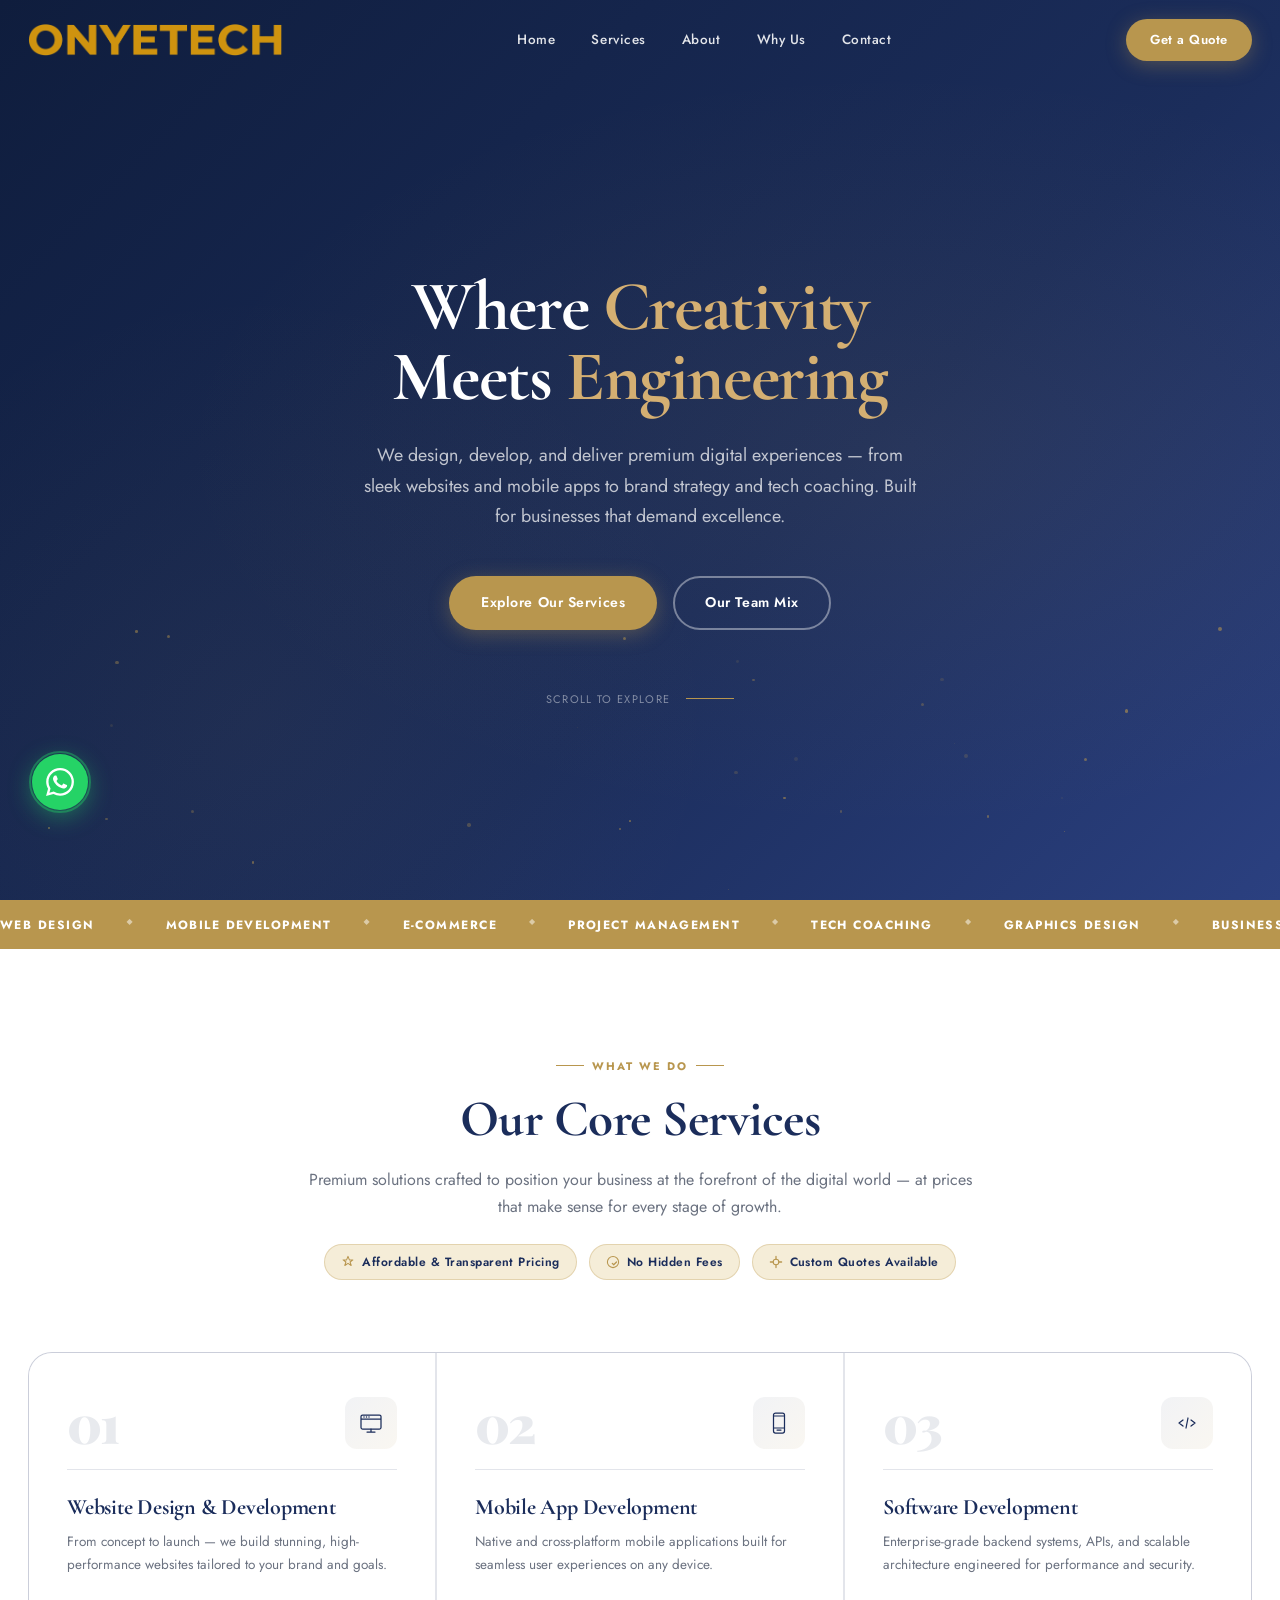
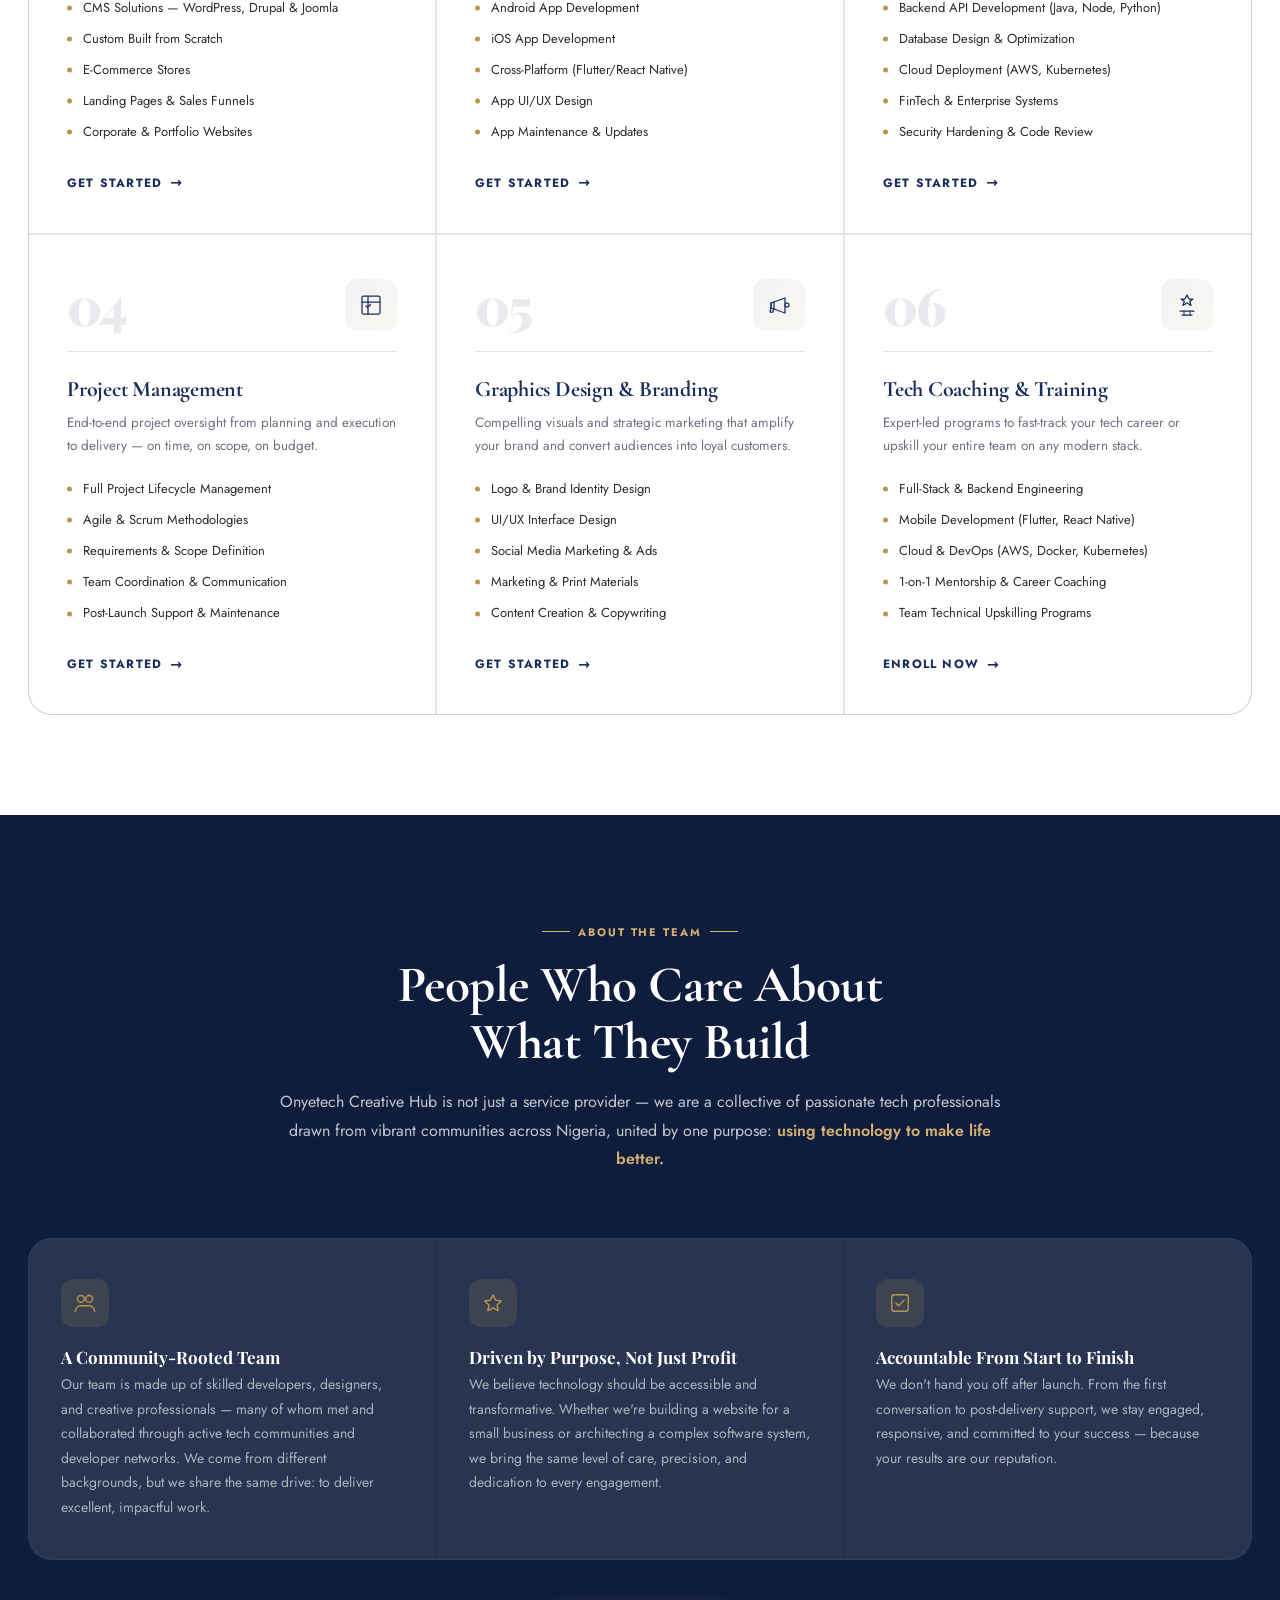
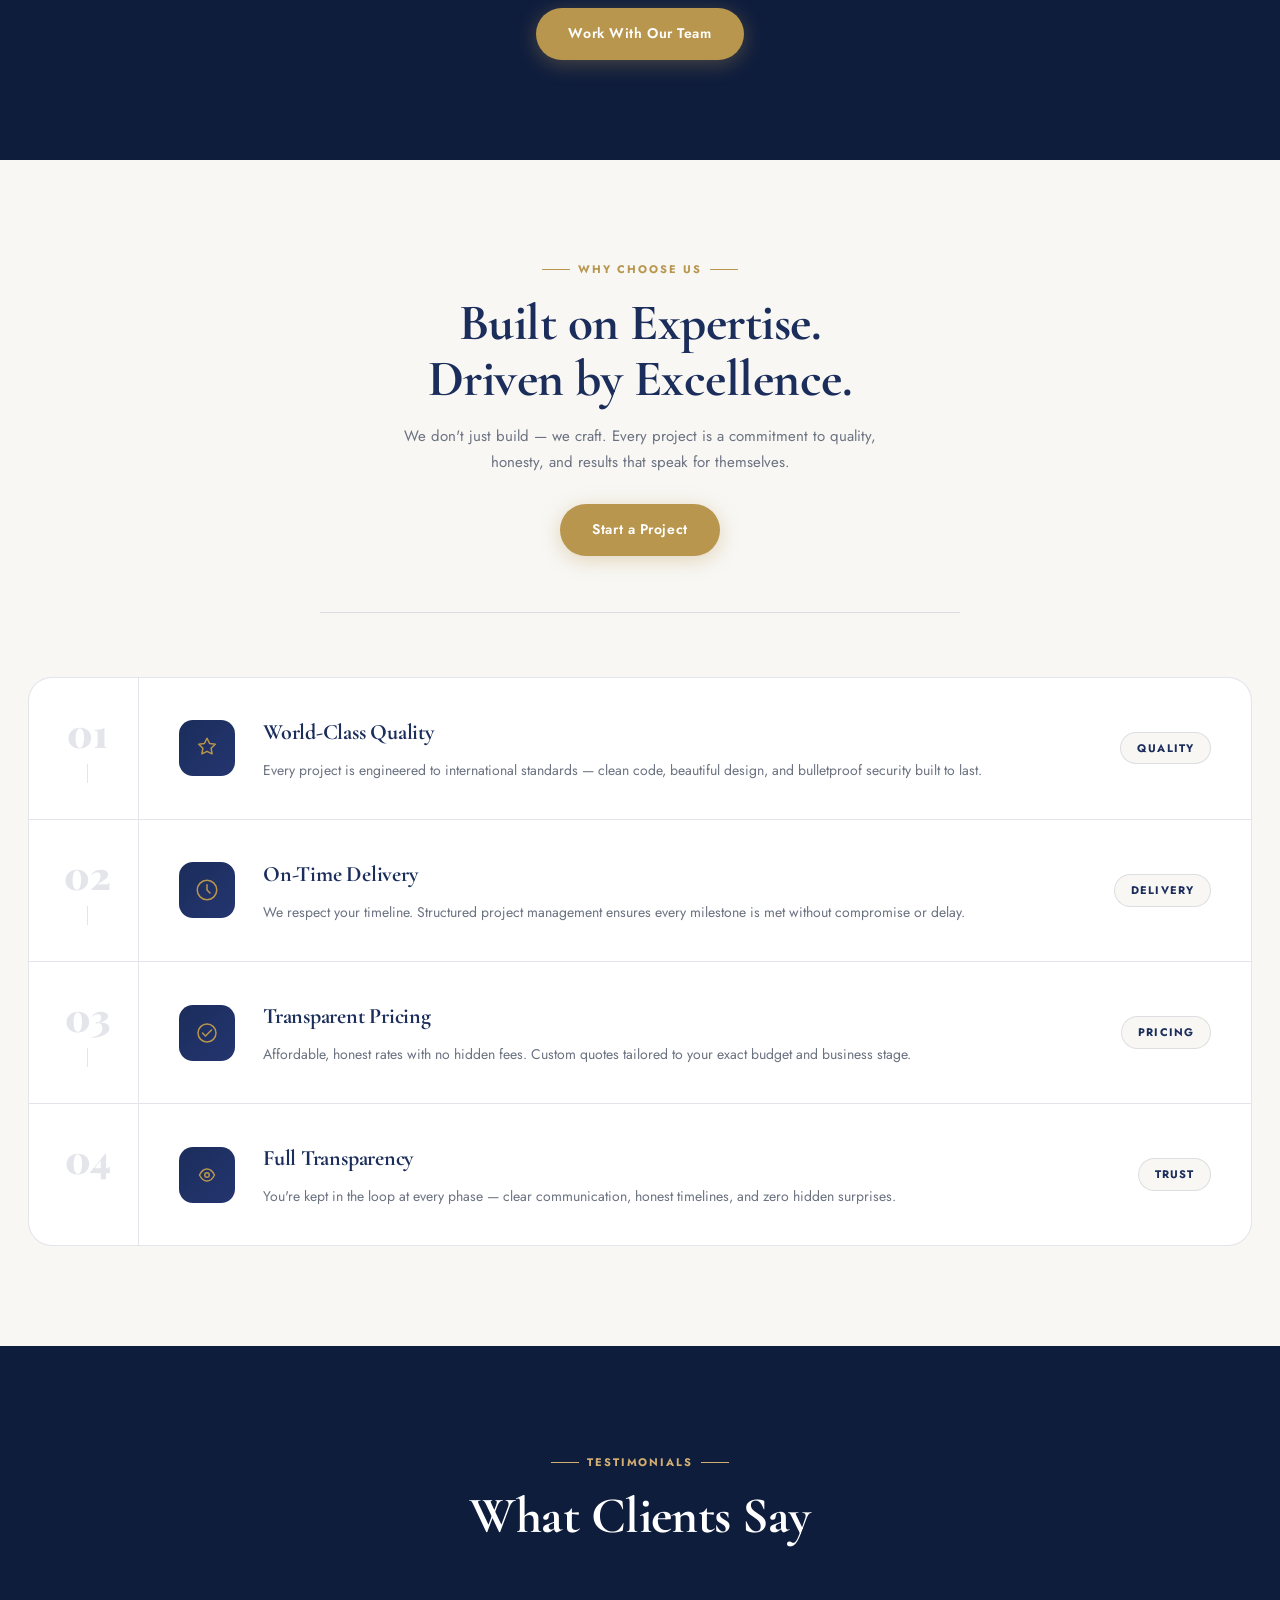
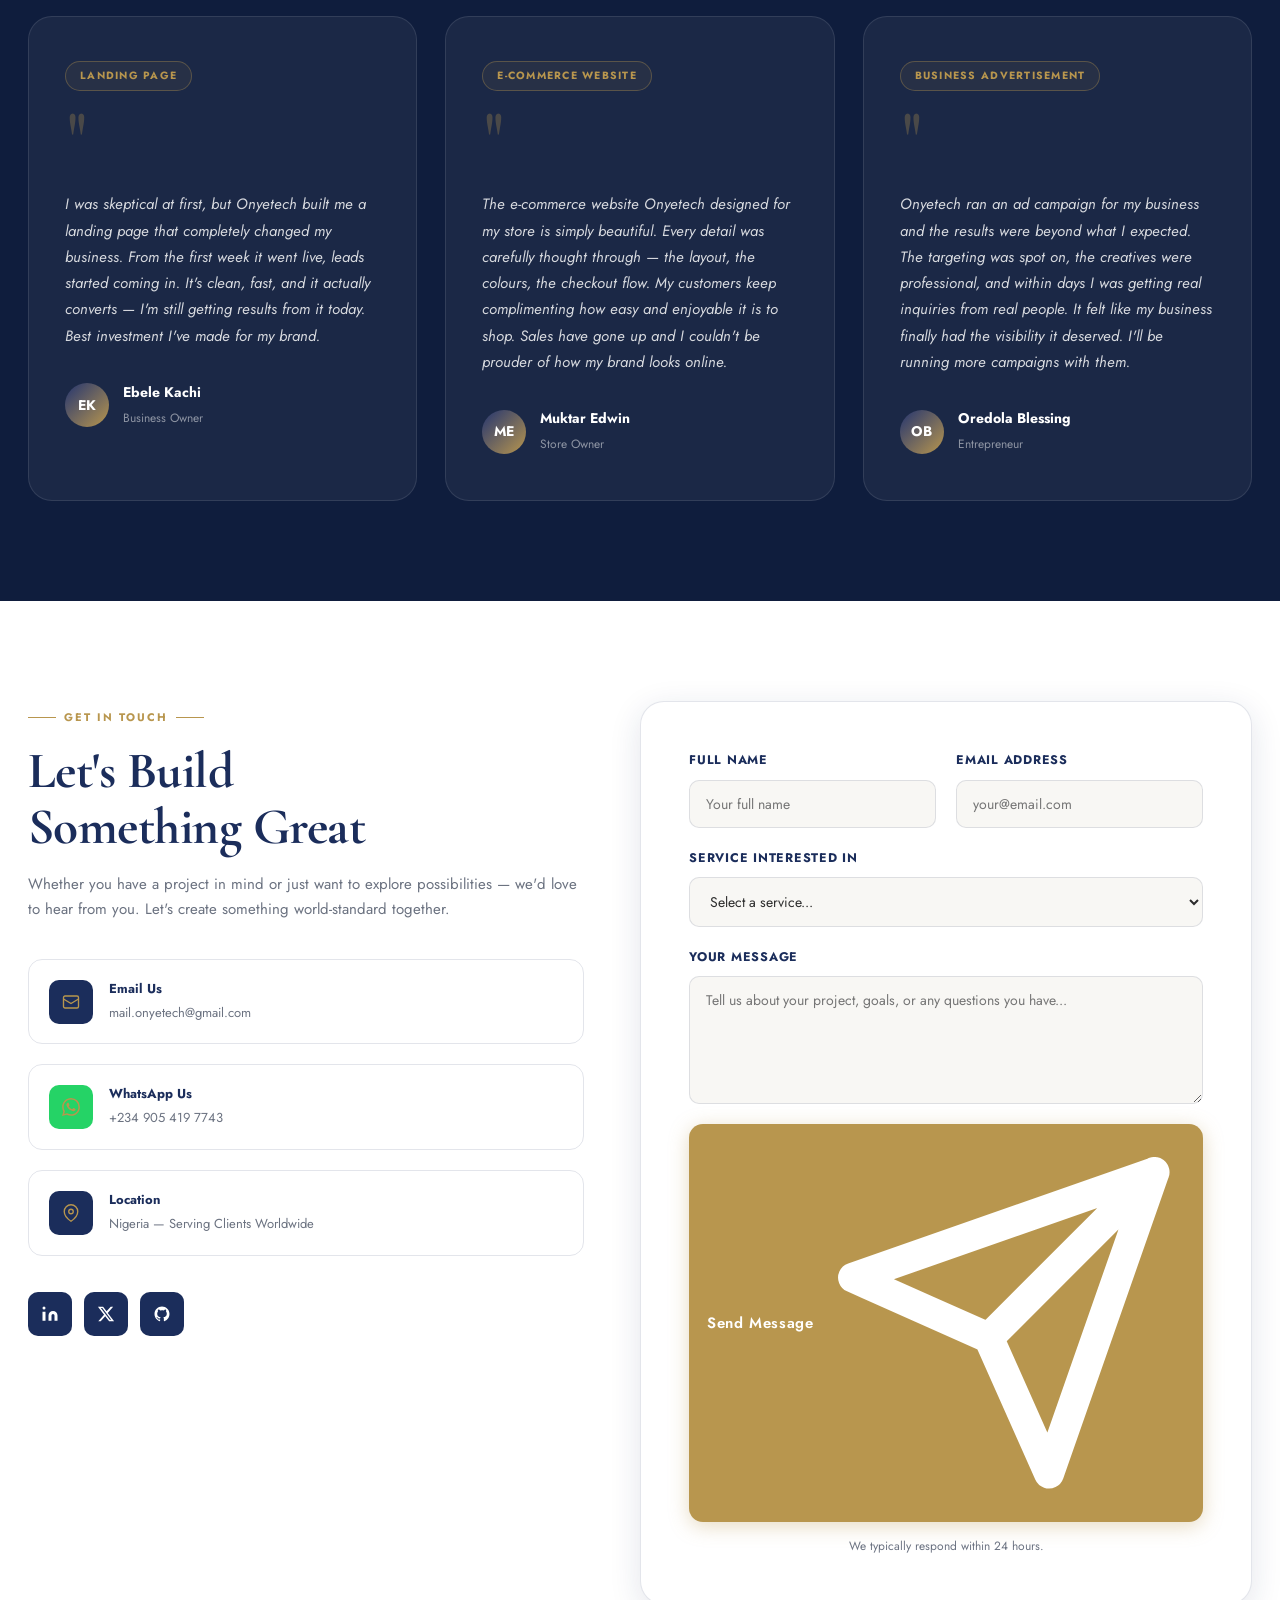
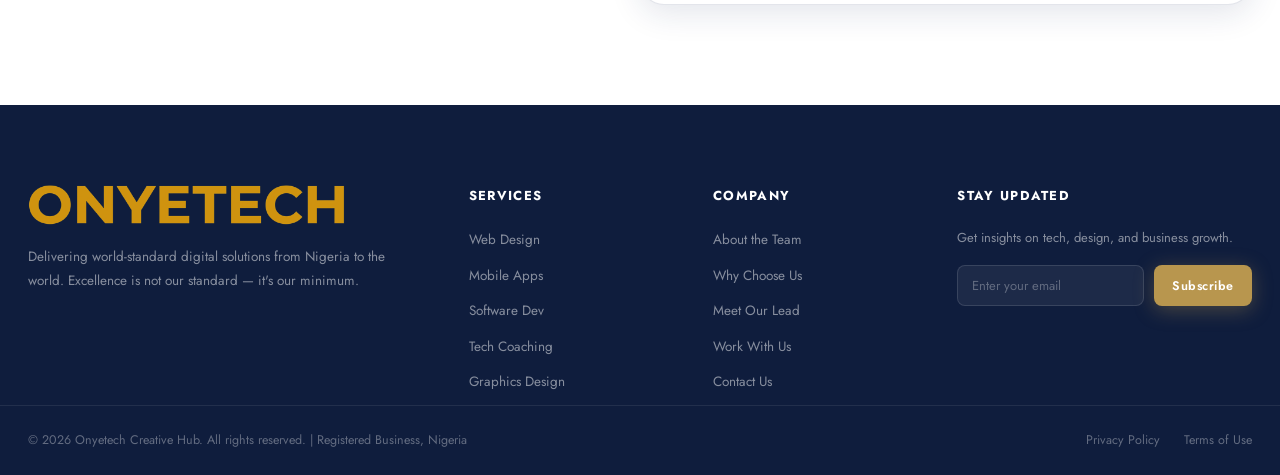
==== commit 6e656977: "added promo pop up form" ====
--- a/index.html
+++ b/index.html
@@ -638,5 +638,62 @@
   </button>
 
   <script src="script.js"></script>
+  <!-- ═══════════════════ PROMO POPUP ═══════════════════ -->
+  <div id="promoOverlay" class="promo-overlay" role="dialog" aria-modal="true" aria-labelledby="promoTitle">
+    <div class="promo-modal premium-promo">
+      <button id="promoClose" class="promo-close premium-close" aria-label="Close offer">
+        <svg viewBox="0 0 24 24" fill="none"><path d="M18 6L6 18M6 6l12 12" stroke="currentColor" stroke-width="2" stroke-linecap="round"/></svg>
+      </button>
+
+      <div class="promo-modal__left">
+        <div class="promo-badge">Exclusive Offer</div>
+        <h2 class="promo-title" id="promoTitle">
+          Elevate Your Business with a<br/><em>Premium Landing Page</em>
+        </h2>
+        <div class="promo-price">
+          <span class="promo-price__amount">₦75,000</span>
+          <span class="promo-price__note">One-time payment</span>
+        </div>
+        <p class="promo-desc">Get a stunning, high-converting digital presence built by our expert team. Experience world-class quality designed to accelerate your growth.</p>
+        <ul class="promo-features">
+          <li><svg viewBox="0 0 24 24" fill="none"><path d="M5 13l4 4L19 7" stroke="currentColor" stroke-width="2.5" stroke-linecap="round" stroke-linejoin="round"/></svg> Conversion-focused design</li>
+          <li><svg viewBox="0 0 24 24" fill="none"><path d="M5 13l4 4L19 7" stroke="currentColor" stroke-width="2.5" stroke-linecap="round" stroke-linejoin="round"/></svg> Fast loading & mobile responsive</li>
+          <li><svg viewBox="0 0 24 24" fill="none"><path d="M5 13l4 4L19 7" stroke="currentColor" stroke-width="2.5" stroke-linecap="round" stroke-linejoin="round"/></svg> Search Engine Optimization</li>
+        </ul>
+      </div>
+
+      <div class="promo-modal__right">
+        <div class="promo-form-wrapper">
+          <h3>Claim Your Spot</h3>
+          <p>Fill out the form below to get started.</p>
+          <form id="promoForm" class="promo-form" action="https://formspree.io/f/xvzypoke" method="POST">
+            <input type="hidden" name="offer" value="Premium Landing Page ₦75,000 Promo" />
+            <div class="promo-form__row">
+              <div class="promo-form__group">
+                <label for="promoName">Full Name</label>
+                <input type="text" id="promoName" name="name" placeholder="Your name" required />
+              </div>
+              <div class="promo-form__group">
+                <label for="promoEmail">Email Address</label>
+                <input type="email" id="promoEmail" name="email" placeholder="your@email.com" required />
+              </div>
+            </div>
+            <div class="promo-form__group">
+              <label for="promoPhone">Phone Number</label>
+              <input type="tel" id="promoPhone" name="phone" placeholder="+234 800 000 0000" required />
+            </div>
+            <div class="promo-form__group">
+              <label for="promoDetail">Project Details</label>
+              <textarea id="promoDetail" name="details" rows="2" placeholder="Tell us briefly about your business..." required></textarea>
+            </div>
+            <button type="submit" class="btn-primary btn-full promo-submit premium-submit">
+              <span>Secure This Offer</span>
+            </button>
+            <p class="promo-form__note">No hidden fees. We reply within 24 hours.</p>
+          </form>
+        </div>
+      </div>
+    </div>
+  </div>
 </body>
 </html>
--- a/style.css
+++ b/style.css
@@ -395,6 +395,7 @@
   background: var(--gold-pale); border: 1px solid rgba(184,150,78,0.3);
   color: var(--navy); font-size: 12px; font-weight: 600;
   padding: 7px 16px; border-radius: 50px; letter-spacing: 0.04em;
+  -webkit-tap-highlight-color: transparent; user-select: none;
 }
 .pricing-badge svg { width: 14px; height: 14px; color: var(--gold); flex-shrink: 0; }
 
@@ -900,3 +901,169 @@
   .btn-full { padding: 14px; font-size: 13px; }
   .newsletter-form .btn-primary { font-size: 13px; padding: 11px 16px; width: 100%; }
 }
+
+
+/* ─── PROMO POPUP ────────────────────────────────────────── */
+.promo-overlay {
+  position: fixed; inset: 0; z-index: 10000;
+  background: rgba(10, 18, 40, 0.82);
+  backdrop-filter: blur(6px);
+  display: flex; align-items: center; justify-content: center;
+  padding: 20px;
+  opacity: 0;
+  visibility: hidden;
+  transition: opacity 0.45s ease, visibility 0.45s ease;
+}
+.promo-overlay.active {
+  opacity: 1;
+  visibility: visible;
+}
+
+.promo-modal.premium-promo {
+  max-width: 820px; width: 100%;
+  display: flex; flex-direction: row;
+  padding: 0; margin: auto;
+  border-radius: 12px;
+  background: var(--white);
+  box-shadow: 0 20px 60px rgba(10, 18, 40, 0.15);
+  max-height: 90vh;
+  position: relative;
+  transform: translateY(28px) scale(0.97);
+  transition: transform 0.45s cubic-bezier(0.22, 1, 0.36, 1);
+  -ms-overflow-style: none; scrollbar-width: none;
+  border: 1px solid rgba(184,150,78,0.2);
+}
+.promo-overlay.active .promo-modal.premium-promo {
+  transform: translateY(0) scale(1);
+}
+.promo-modal.premium-promo::-webkit-scrollbar { display: none; }
+
+.promo-modal__left {
+  flex: 1;
+  background: var(--off-white);
+  padding: 60px 48px;
+  color: var(--navy);
+  display: flex; flex-direction: column; justify-content: center;
+  border-right: 1px solid rgba(184,150,78,0.15);
+}
+
+.promo-modal__right {
+  flex: 1; background: var(--white);
+  padding: 60px 48px;
+  display: flex; align-items: center; justify-content: center;
+  position: relative;
+}
+
+.premium-close {
+  position: absolute; top: 16px; right: 16px; z-index: 10;
+  width: 32px; height: 32px; border-radius: 50%;
+  background: transparent; border: none;
+  display: flex; align-items: center; justify-content: center;
+  color: var(--text-light); transition: var(--transition);
+  cursor: pointer;
+}
+.premium-close:hover { color: var(--navy); transform: rotate(90deg); }
+.premium-close svg { width: 18px; height: 18px; }
+
+.promo-modal__left .promo-badge {
+  display: inline-block;
+  color: var(--gold); font-size: 11px; font-weight: 600;
+  letter-spacing: 0.15em; text-transform: uppercase;
+  margin: 0 0 16px;
+}
+.promo-modal__left .promo-badge::before {
+  content: '—'; margin-right: 8px;
+}
+
+.promo-modal__left .promo-title {
+  font-family: var(--font-head); font-weight: 600;
+  color: var(--navy); line-height: 1.1; letter-spacing: -0.01em;
+  margin: 0 0 20px; font-size: clamp(32px, 4vw, 42px);
+}
+.promo-modal__left .promo-title em { color: var(--gold); font-style: italic; font-weight: 400; }
+
+.promo-modal__left .promo-price {
+  margin: 0 0 20px;
+}
+.promo-modal__left .promo-price__amount {
+  font-family: var(--font-head); font-size: 32px; font-weight: 700;
+  color: var(--navy); letter-spacing: -0.5px;
+}
+.promo-modal__left .promo-price__note { font-size: 13px; color: var(--text-light); margin-left: 8px; font-style: italic; }
+
+.promo-modal__left .promo-desc {
+  font-size: 14px; color: var(--text); line-height: 1.8; margin: 0 0 28px;
+}
+
+.promo-features { list-style: none; padding: 0; margin: 0; display: flex; flex-direction: column; gap: 14px; }
+.promo-features li { display: flex; align-items: flex-start; gap: 10px; font-size: 13.5px; color: var(--text); font-weight: 400; }
+.promo-features svg { width: 16px; height: 16px; color: var(--gold); flex-shrink: 0; margin-top: 2px; }
+
+.promo-form-wrapper { width: 100%; max-width: 340px; }
+.promo-form-wrapper h3 { font-family: var(--font-head); font-size: 26px; font-weight: 600; color: var(--navy); margin-bottom: 8px; }
+.promo-form-wrapper > p { font-size: 13px; color: var(--text-light); margin-bottom: 28px; line-height: 1.6; }
+
+.premium-promo .promo-form { padding: 0; }
+.premium-promo .promo-form__row { display: grid; grid-template-columns: 1fr 1fr; gap: 16px; }
+.premium-promo .promo-form__group { display: flex; flex-direction: column; gap: 6px; margin-bottom: 16px; }
+.premium-promo .promo-form__group label {
+  font-size: 11px; font-weight: 600; color: var(--navy);
+  letter-spacing: 0.08em; text-transform: uppercase;
+}
+.premium-promo .promo-form__group input,
+.premium-promo .promo-form__group textarea {
+  border: none; border-bottom: 1px solid var(--border); border-radius: 0;
+  background: transparent; padding: 8px 0; font-family: var(--font-body);
+  font-size: 14px; color: var(--text); outline: none;
+  transition: border-color 0.25s; width: 100%; box-sizing: border-box;
+}
+.premium-promo .promo-form__group input:focus,
+.premium-promo .promo-form__group textarea:focus {
+  border-bottom-color: var(--gold); box-shadow: none;
+}
+.premium-promo .promo-form__group textarea { resize: vertical; min-height: 40px; }
+
+.premium-submit {
+  background: var(--navy); color: white;
+  border: 1px solid var(--navy); display: block; box-sizing: border-box;
+  margin-top: 12px; padding: 14px; font-size: 13px; letter-spacing: 0.1em; text-transform: uppercase;
+  border-radius: 4px; width: 100%; cursor: pointer; font-family: var(--font-body); font-weight: 600;
+  transition: background 0.3s, color 0.3s;
+}
+.premium-submit:hover { background: transparent; color: var(--navy); }
+
+.promo-form__note { text-align: center; font-size: 11px; color: var(--text-light); margin-top: 14px; }
+
+.promo-success {
+  display: flex; flex-direction: column;
+  align-items: center; justify-content: center;
+  text-align: center; padding: 60px 48px;
+  gap: 16px; height: 100%; min-height: 300px;
+  width: 100%; box-sizing: border-box;
+}
+.promo-success__icon {
+  width: 56px; height: 56px; border-radius: 50%;
+  border: 1px solid var(--gold);
+  display: flex; align-items: center; justify-content: center;
+}
+.promo-success__icon svg { width: 24px; height: 24px; color: var(--gold); }
+.promo-success h3 {
+  font-family: var(--font-head); font-size: 28px;
+  font-weight: 600; color: var(--navy); margin: 0;
+}
+.promo-success p { font-size: 14px; color: var(--text); max-width: 320px; margin: 0; line-height: 1.7; }
+
+@media (max-width: 800px) {
+  .promo-modal.premium-promo { flex-direction: column; max-height: 85vh; overflow-y: auto; }
+  .promo-modal__left { padding: 40px 32px; border-right: none; border-bottom: 1px solid rgba(184,150,78,0.15); }
+  .promo-modal__right { padding: 40px 32px; }
+  .promo-modal__left .promo-title { font-size: 32px; }
+}
+
+@media (max-width: 480px) {
+  .promo-modal__left { padding: 32px 24px; }
+  .promo-modal__right { padding: 32px 24px; }
+  .promo-modal__left .promo-title { font-size: 28px; }
+  .premium-promo .promo-form__row { grid-template-columns: 1fr; }
+  .promo-success { padding: 40px 20px; }
+}
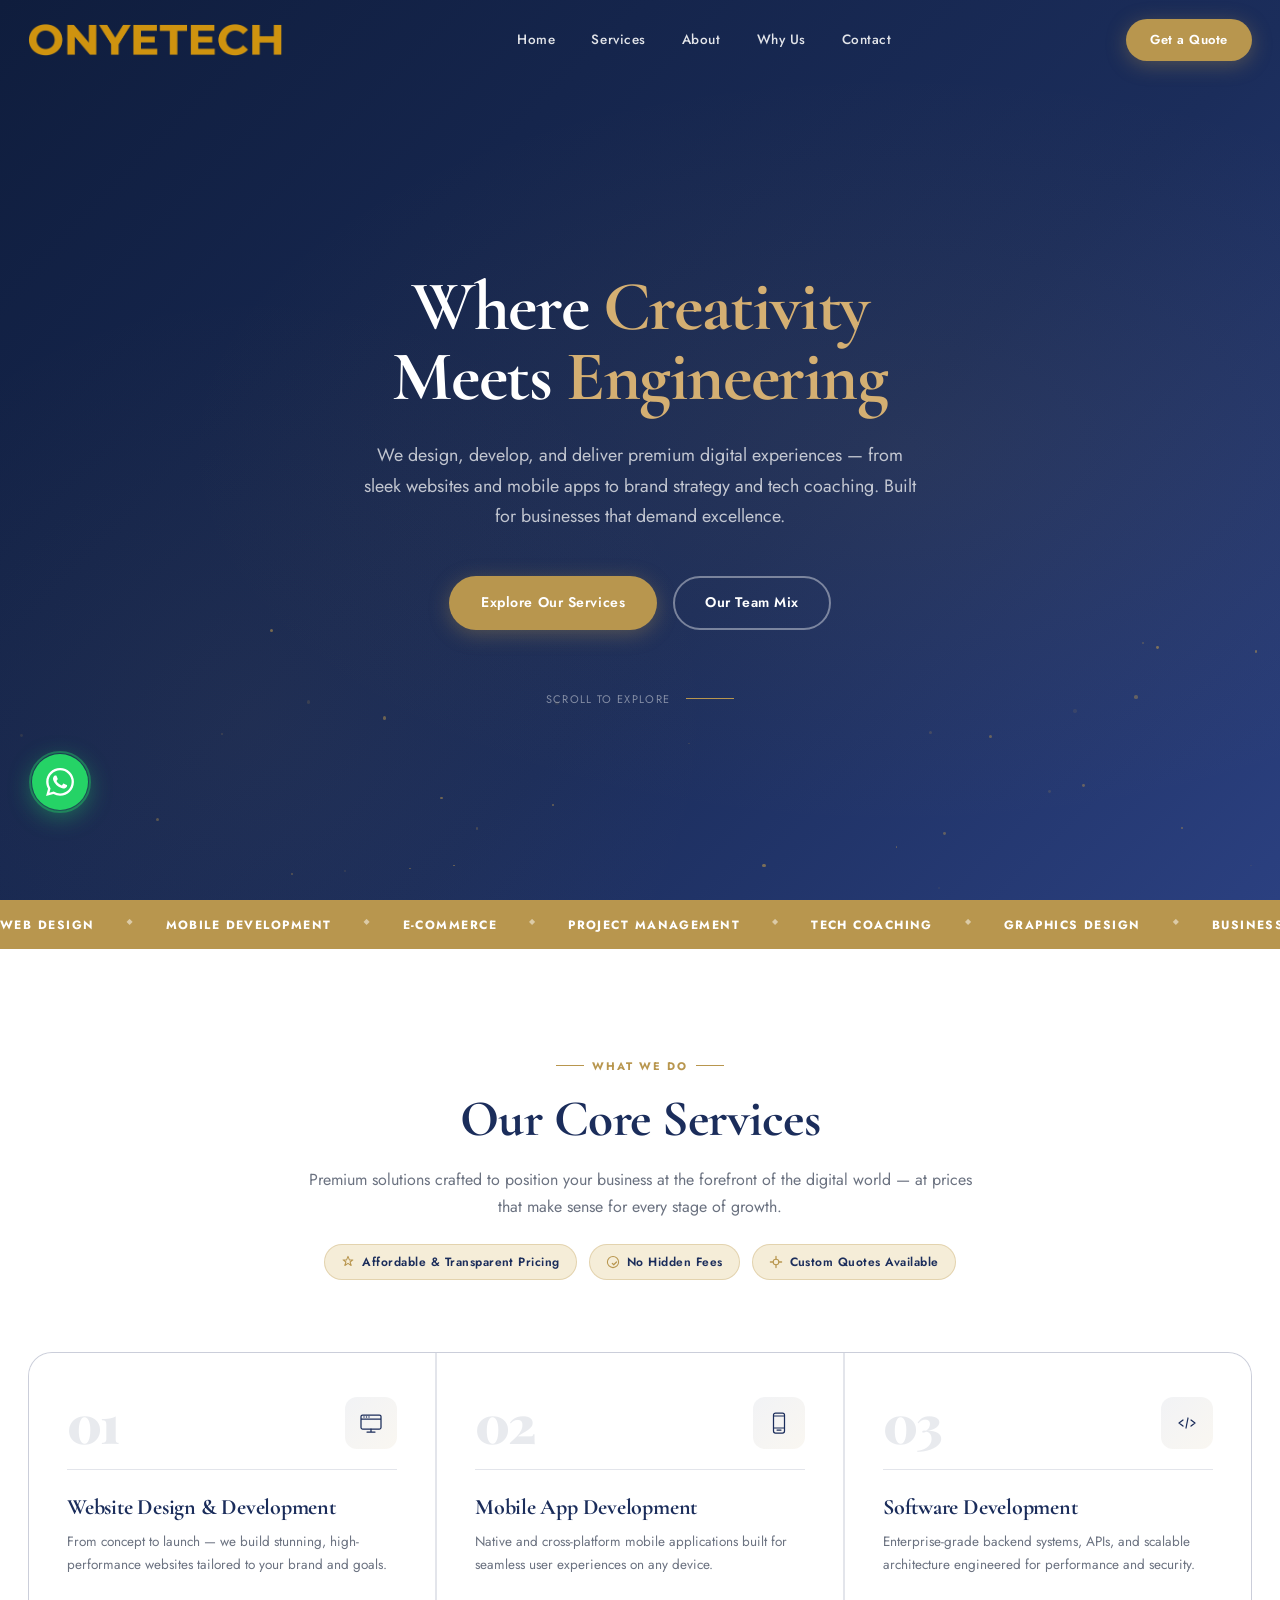
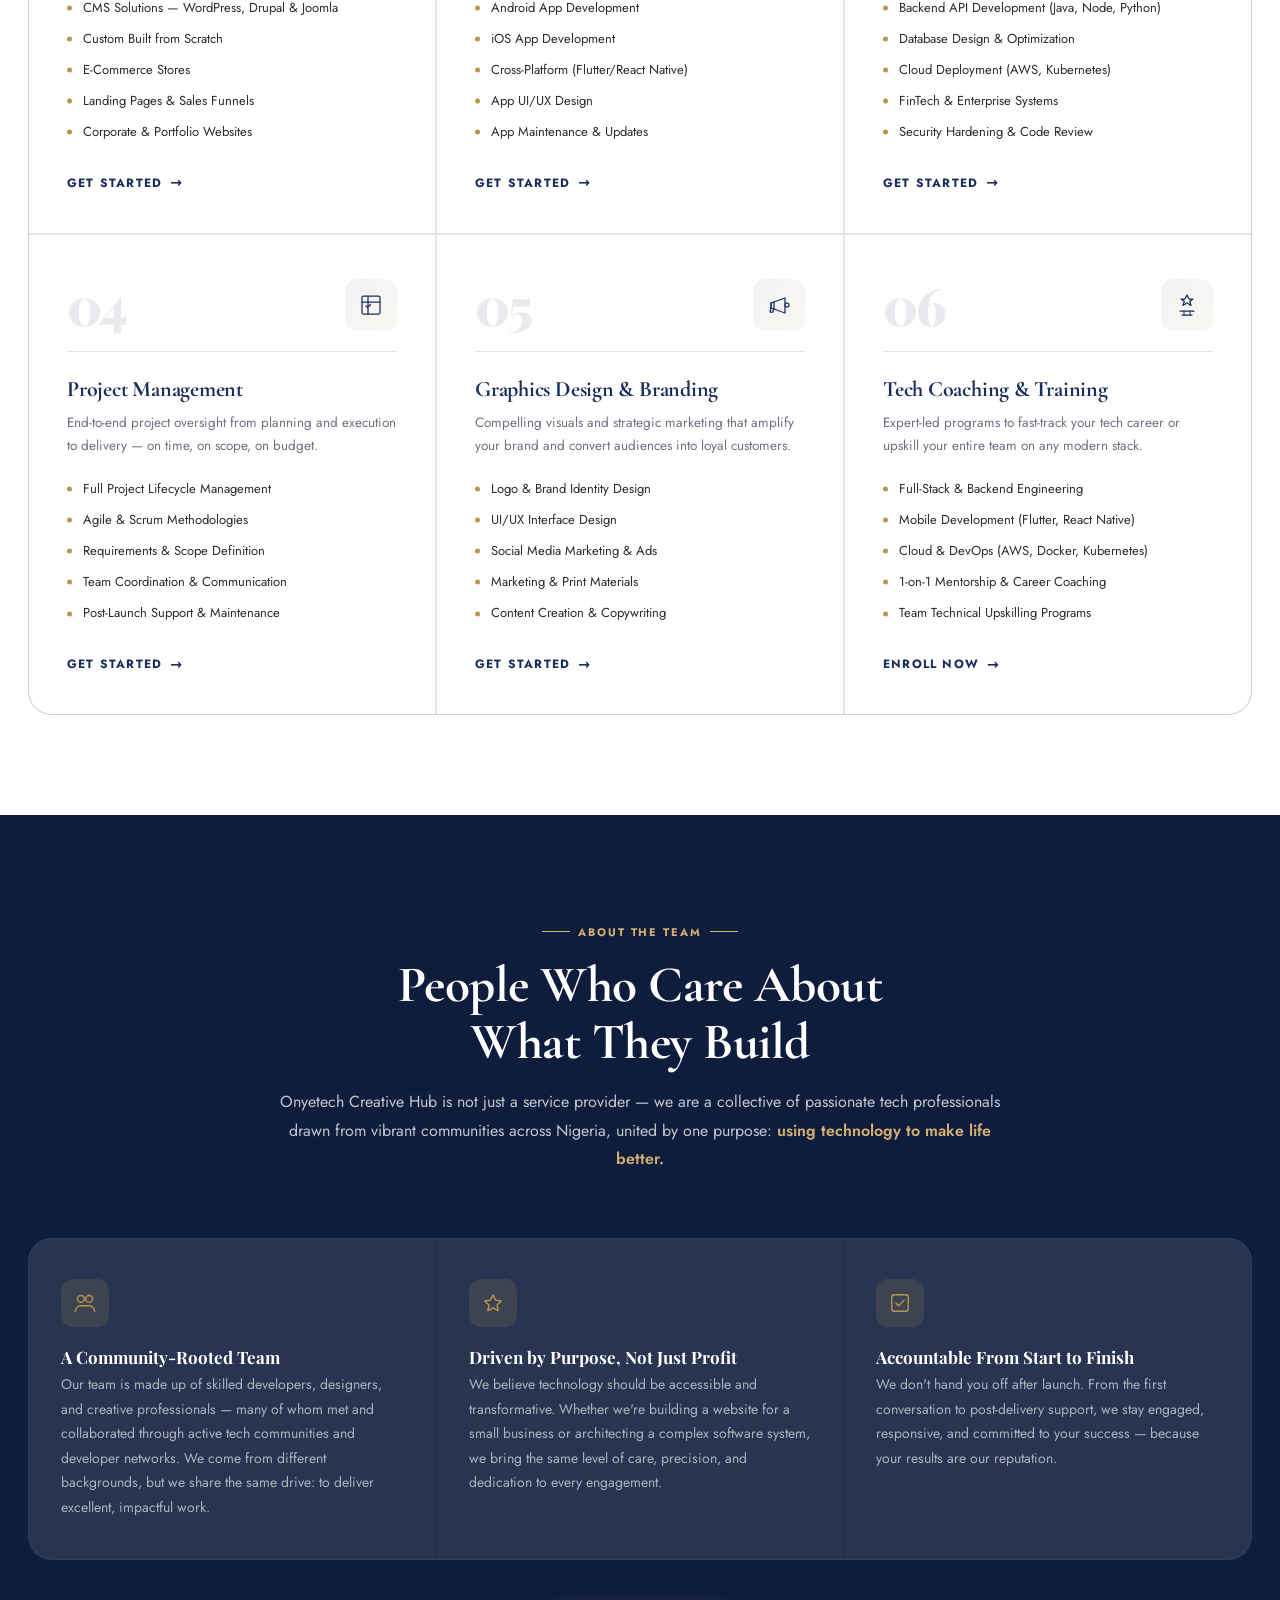
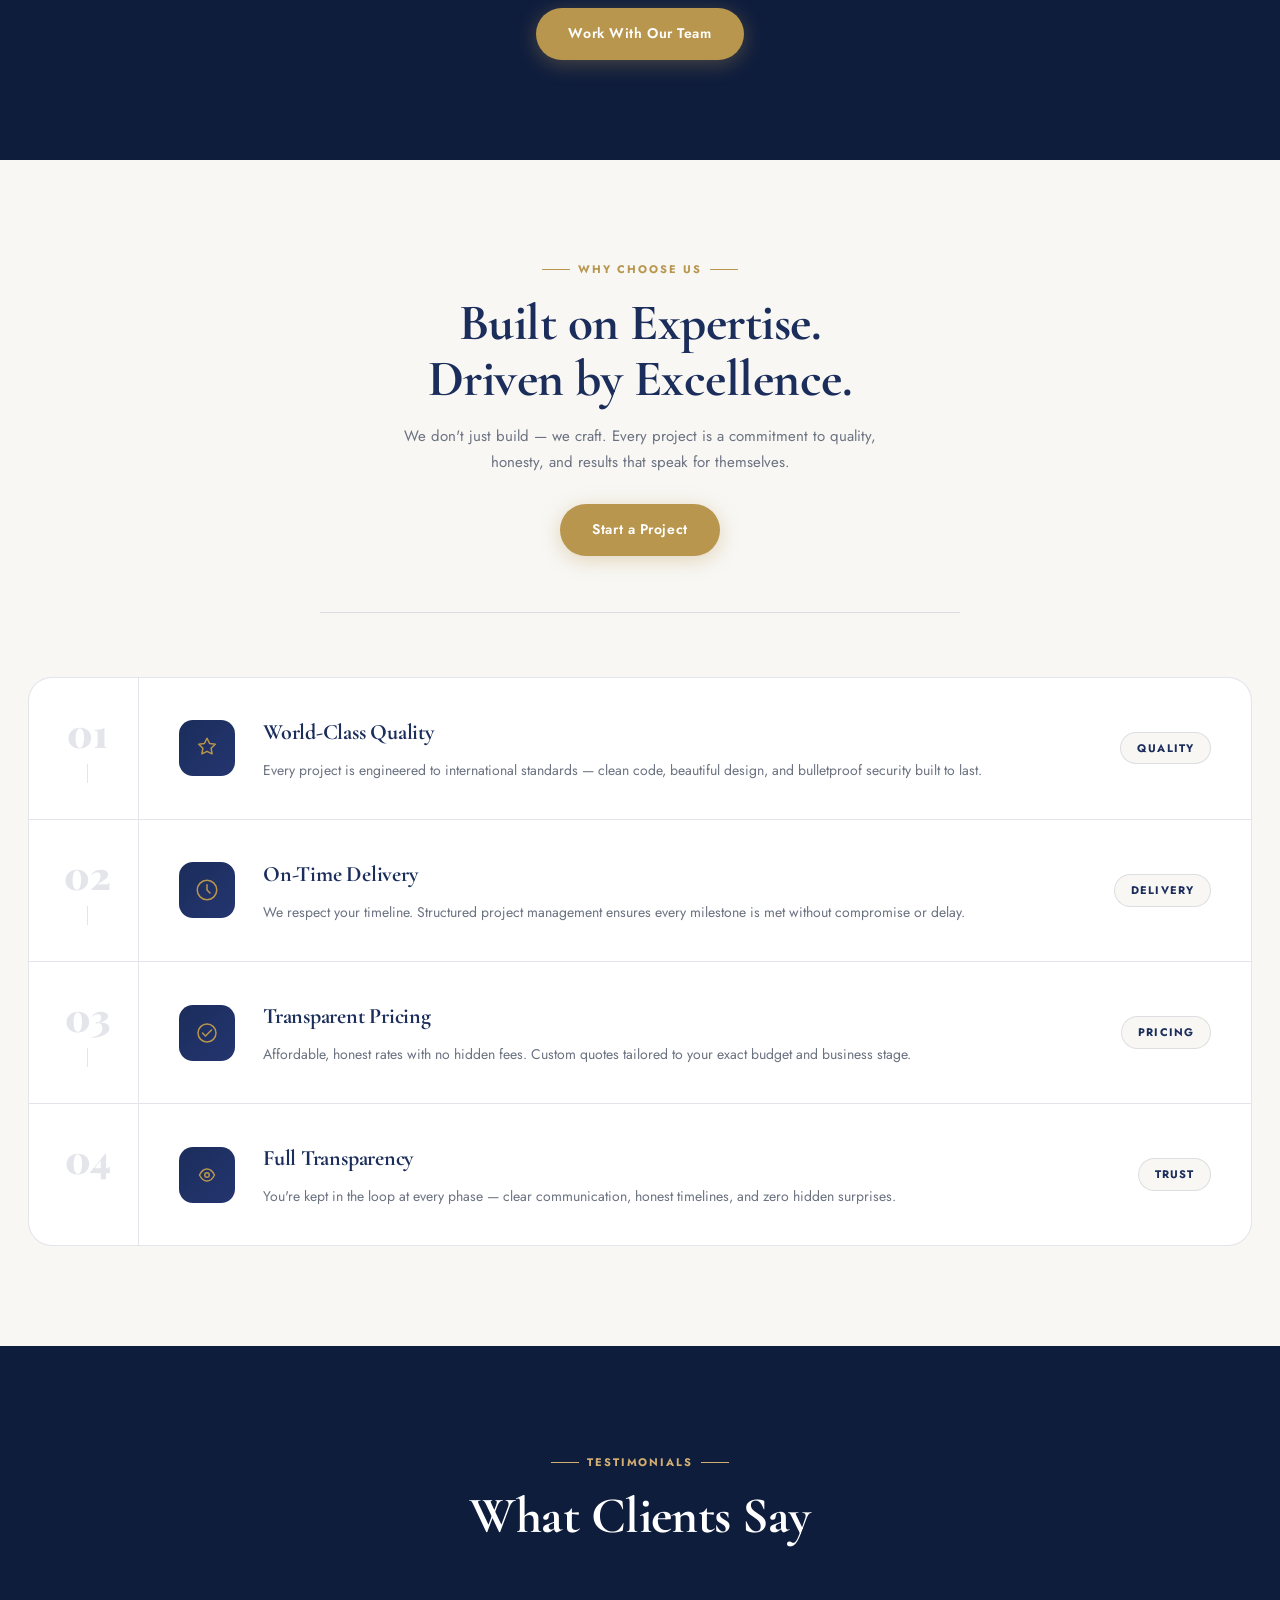
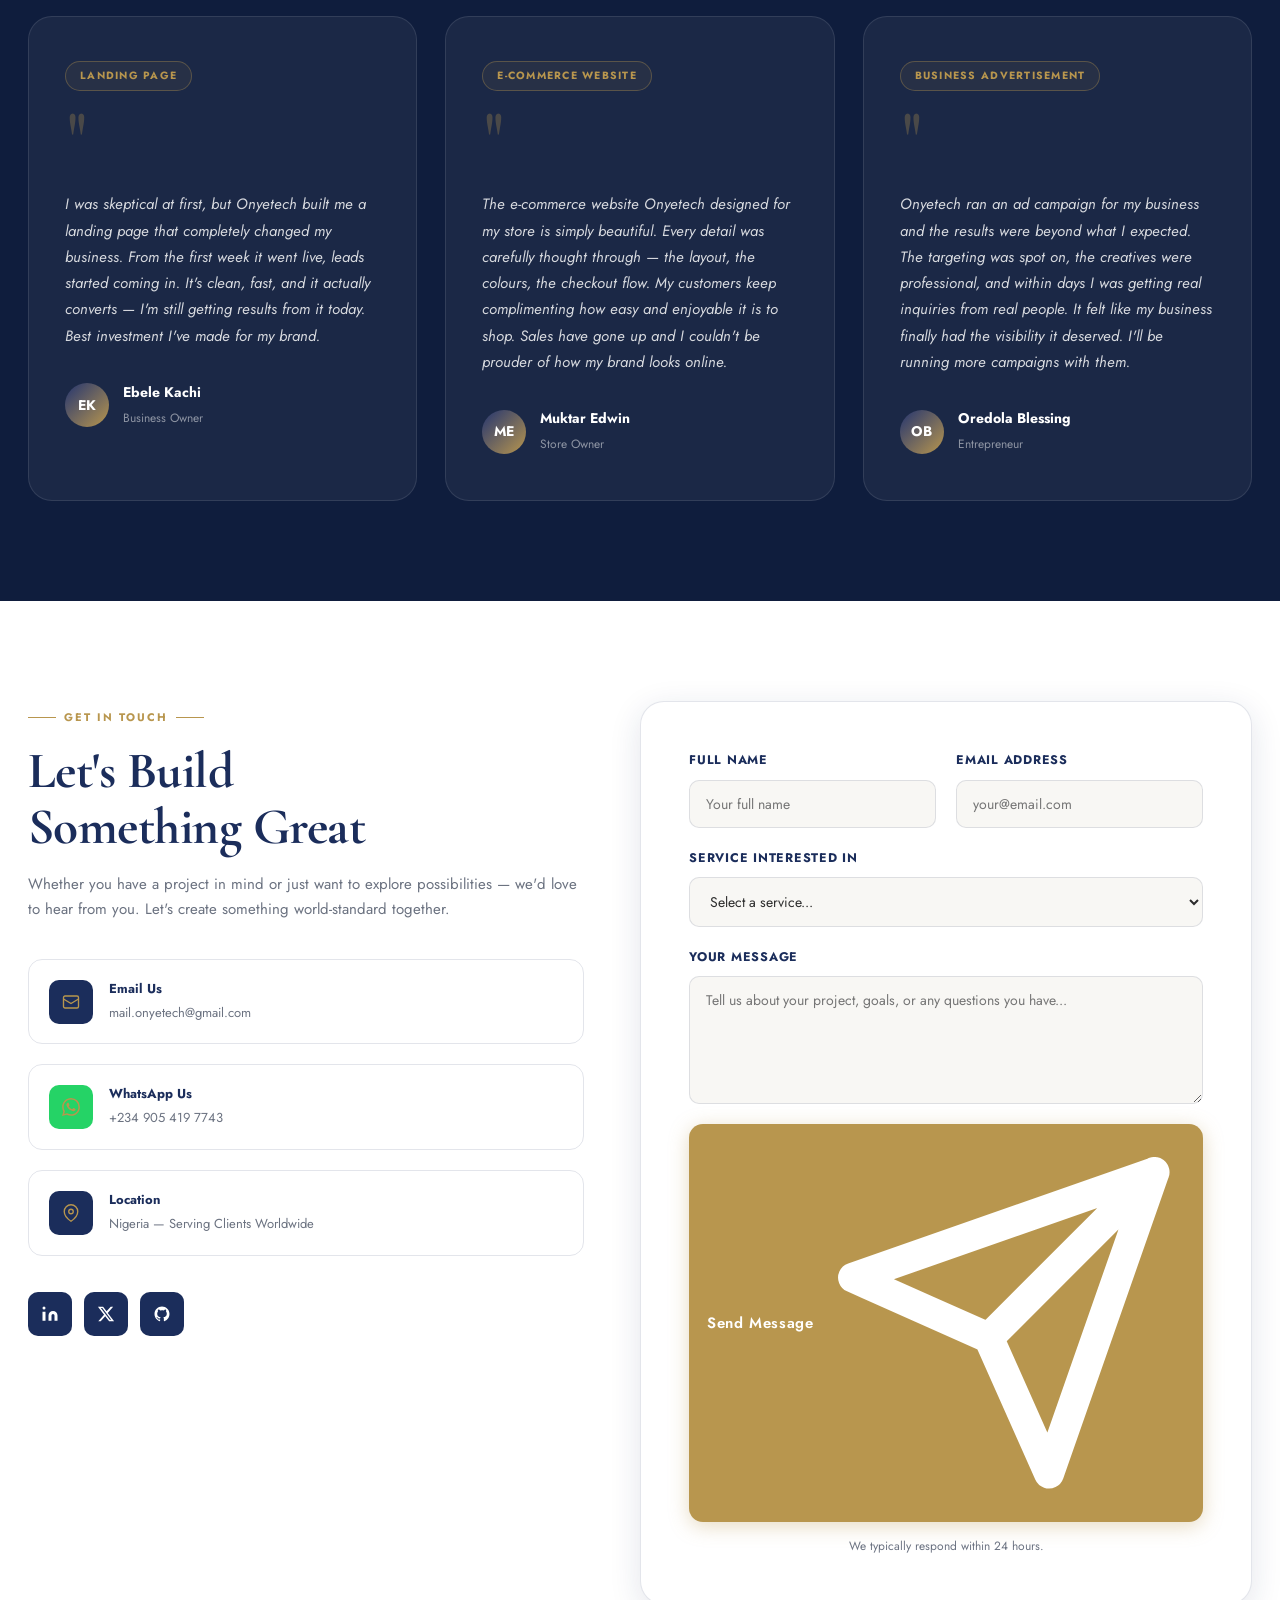
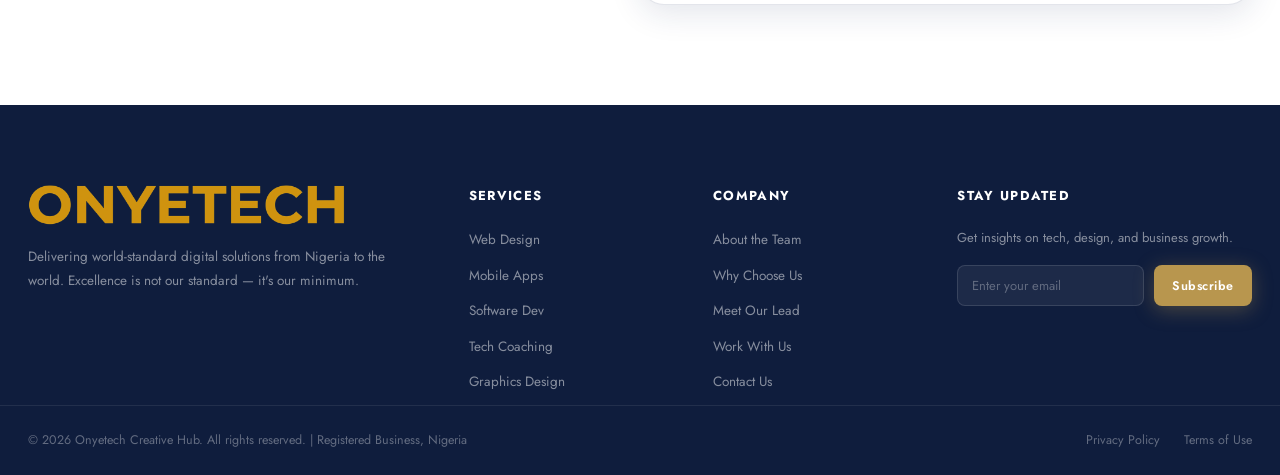
==== commit b1081e4f: "replaced seo url with github pages url, added google console verification tag" ====
--- a/index.html
+++ b/index.html
@@ -3,30 +3,30 @@
 <head>
   <meta charset="UTF-8" />
   <meta name="viewport" content="width=device-width, initial-scale=1.0" />
-  <title>Onyetech Creative Hub — Web Design, Software & App Development in Nigeria</title>
-  <meta name="description" content="Onyetech Creative Hub offers premium web design, mobile app development, software engineering, graphics design, and tech coaching in Nigeria. Affordable pricing. World-class quality. Get a free quote today." />
+  <title>Top Web & Mobile App Development Company in Nigeria | Onyetech</title>
+  <meta name="description" content="Looking for expert web design or mobile app development in Nigeria? Onyetech delivers world-class software solutions with transparent pricing. Click here for a free quote today!" />
   <meta name="keywords" content="web design Nigeria, software development Nigeria, mobile app development Nigeria, website design Lagos, tech company Nigeria, WordPress developer Nigeria, e-commerce website Nigeria, graphics design Nigeria, tech coaching Nigeria, Flutter developer Nigeria, backend engineering Nigeria, Onyetech" />
   <meta name="author" content="Onyetech Creative Hub" />
-  <meta name="robots" content="index, follow" />
+  <meta name="robots" content="index, follow, max-snippet:-1, max-image-preview:large, max-video-preview:-1" />
   <meta name="geo.region" content="NG" />
-  <meta name="geo.placename" content="Nigeria" />
-  <link rel="canonical" href="https://onyetech.com.ng/" />
+  <meta name="geo.placename" content="Lagos, Nigeria" />
+  <link rel="canonical" href="https://onyetech.github.io/me/" />
 
   <!-- Open Graph / Facebook -->
   <meta property="og:type" content="website" />
-  <meta property="og:url" content="https://onyetech.com.ng/" />
-  <meta property="og:title" content="Onyetech Creative Hub — Web Design, Software & App Development in Nigeria" />
-  <meta property="og:description" content="Premium web design, mobile app development, software engineering, graphics design & tech coaching in Nigeria. World-class quality. Affordable pricing." />
-  <meta property="og:image" content="https://onyetech.com.ng/images/og-image.png" />
+  <meta property="og:url" content="https://onyetech.github.io/me/" />
+  <meta property="og:title" content="Top Web & Mobile App Development Company in Nigeria | Onyetech" />
+  <meta property="og:description" content="Looking for expert web design or mobile app development in Nigeria? Onyetech delivers world-class software solutions with transparent pricing. Click here for a free quote today!" />
+  <meta property="og:image" content="https://onyetech.github.io/me/images/og-image.png" />
   <meta property="og:site_name" content="Onyetech Creative Hub" />
   <meta property="og:locale" content="en_NG" />
 
   <!-- Twitter Card -->
   <meta name="twitter:card" content="summary_large_image" />
-  <meta name="twitter:url" content="https://onyetech.com.ng/" />
-  <meta name="twitter:title" content="Onyetech Creative Hub — Web Design, Software & App Development in Nigeria" />
-  <meta name="twitter:description" content="Premium web design, mobile app development, software engineering, graphics design & tech coaching in Nigeria. World-class quality. Affordable pricing." />
-  <meta name="twitter:image" content="https://onyetech.com.ng/images/og-image.png" />
+  <meta name="twitter:url" content="https://onyetech.github.io/me/" />
+  <meta name="twitter:title" content="Top Web & Mobile App Development Company in Nigeria | Onyetech" />
+  <meta name="twitter:description" content="Looking for expert web design or mobile app development in Nigeria? Onyetech delivers world-class software solutions with transparent pricing. Click here for a free quote today!" />
+  <meta name="twitter:image" content="https://onyetech.github.io/me/images/og-image.png" />
 
   <!-- JSON-LD Structured Data -->
   <script type="application/ld+json">
@@ -34,12 +34,15 @@
     "@context": "https://schema.org",
     "@type": "ProfessionalService",
     "name": "Onyetech Creative Hub",
-    "url": "https://onyetech.com.ng",
-    "logo": "https://onyetech.com.ng/images/logo.png",
-    "image": "https://onyetech.com.ng/images/og-image.png",
+    "url": "https://onyetech.github.io/me",
+    "logo": "https://onyetech.github.io/me/images/logo.png",
+    "image": "https://onyetech.github.io/me/images/og-image.png",
     "description": "Onyetech Creative Hub is a Nigerian tech company delivering premium web design, mobile app development, software engineering, graphics design, project management, and tech coaching.",
     "address": {
       "@type": "PostalAddress",
+      "streetAddress": "No 16 Adewunmi Adegbesan Avenue, Okeira nla, Addo road",
+      "addressLocality": "Ajah",
+      "addressRegion": "Lagos",
       "addressCountry": "NG"
     },
     "contactPoint": {
@@ -52,6 +55,7 @@
     "sameAs": [
       "https://www.linkedin.com/in/ikenna-james-okonkwo/"
     ],
+    "priceRange": "₦₦",
     "hasOfferCatalog": {
       "@type": "OfferCatalog",
       "name": "Digital Services",
@@ -78,7 +82,7 @@
   <!-- ═══════════════════ PRELOADER ═══════════════════ -->
   <div id="preloader">
     <div class="preloader-inner">
-      <img src="images/Gemini_Generated_Image_blncdblncdblncdb-removebg-preview.png" alt="Onyetech Logo" />
+      <img src="images/Gemini_Generated_Image_blncdblncdblncdb-removebg-preview.png" alt="Onyetech Logo - Web and App Development Company in Nigeria" />
       <div class="preloader-bar"><span></span></div>
     </div>
   </div>
@@ -87,7 +91,7 @@
   <header id="navbar">
     <nav class="container nav-inner">
       <a href="#hero" class="nav-logo">
-        <img src="images/logo.png" alt="Onyetech Creative Hub" />
+        <img src="images/logo.png" alt="Onyetech Creative Hub - Best Web Design and Software Engineering in Lagos, Nigeria" />
       </a>
       <ul class="nav-links" id="navLinks">
         <li><a href="#hero">Home</a></li>
@@ -583,7 +587,7 @@
   <footer id="footer">
     <div class="container footer-inner">
       <div class="footer-brand">
-        <img src="images/logo.png" alt="Onyetech Creative Hub" />
+        <img src="images/logo.png" alt="Onyetech Creative Hub - Tech Coaching and Software Development in Nigeria" />
         <p>Delivering world-standard digital solutions from Nigeria to the world. Excellence is not our standard — it's our minimum.</p>
       </div>
       <div class="footer-links">
--- a/style.css
+++ b/style.css
@@ -1025,7 +1025,7 @@
 
 .premium-submit {
   background: var(--navy); color: white;
-  border: 1px solid var(--navy); display: block; box-sizing: border-box;
+  border: 1px solid var(--navy); display: block; box-sizing: border-box; max-width: none;
   margin-top: 12px; padding: 14px; font-size: 13px; letter-spacing: 0.1em; text-transform: uppercase;
   border-radius: 4px; width: 100%; cursor: pointer; font-family: var(--font-body); font-weight: 600;
   transition: background 0.3s, color 0.3s;
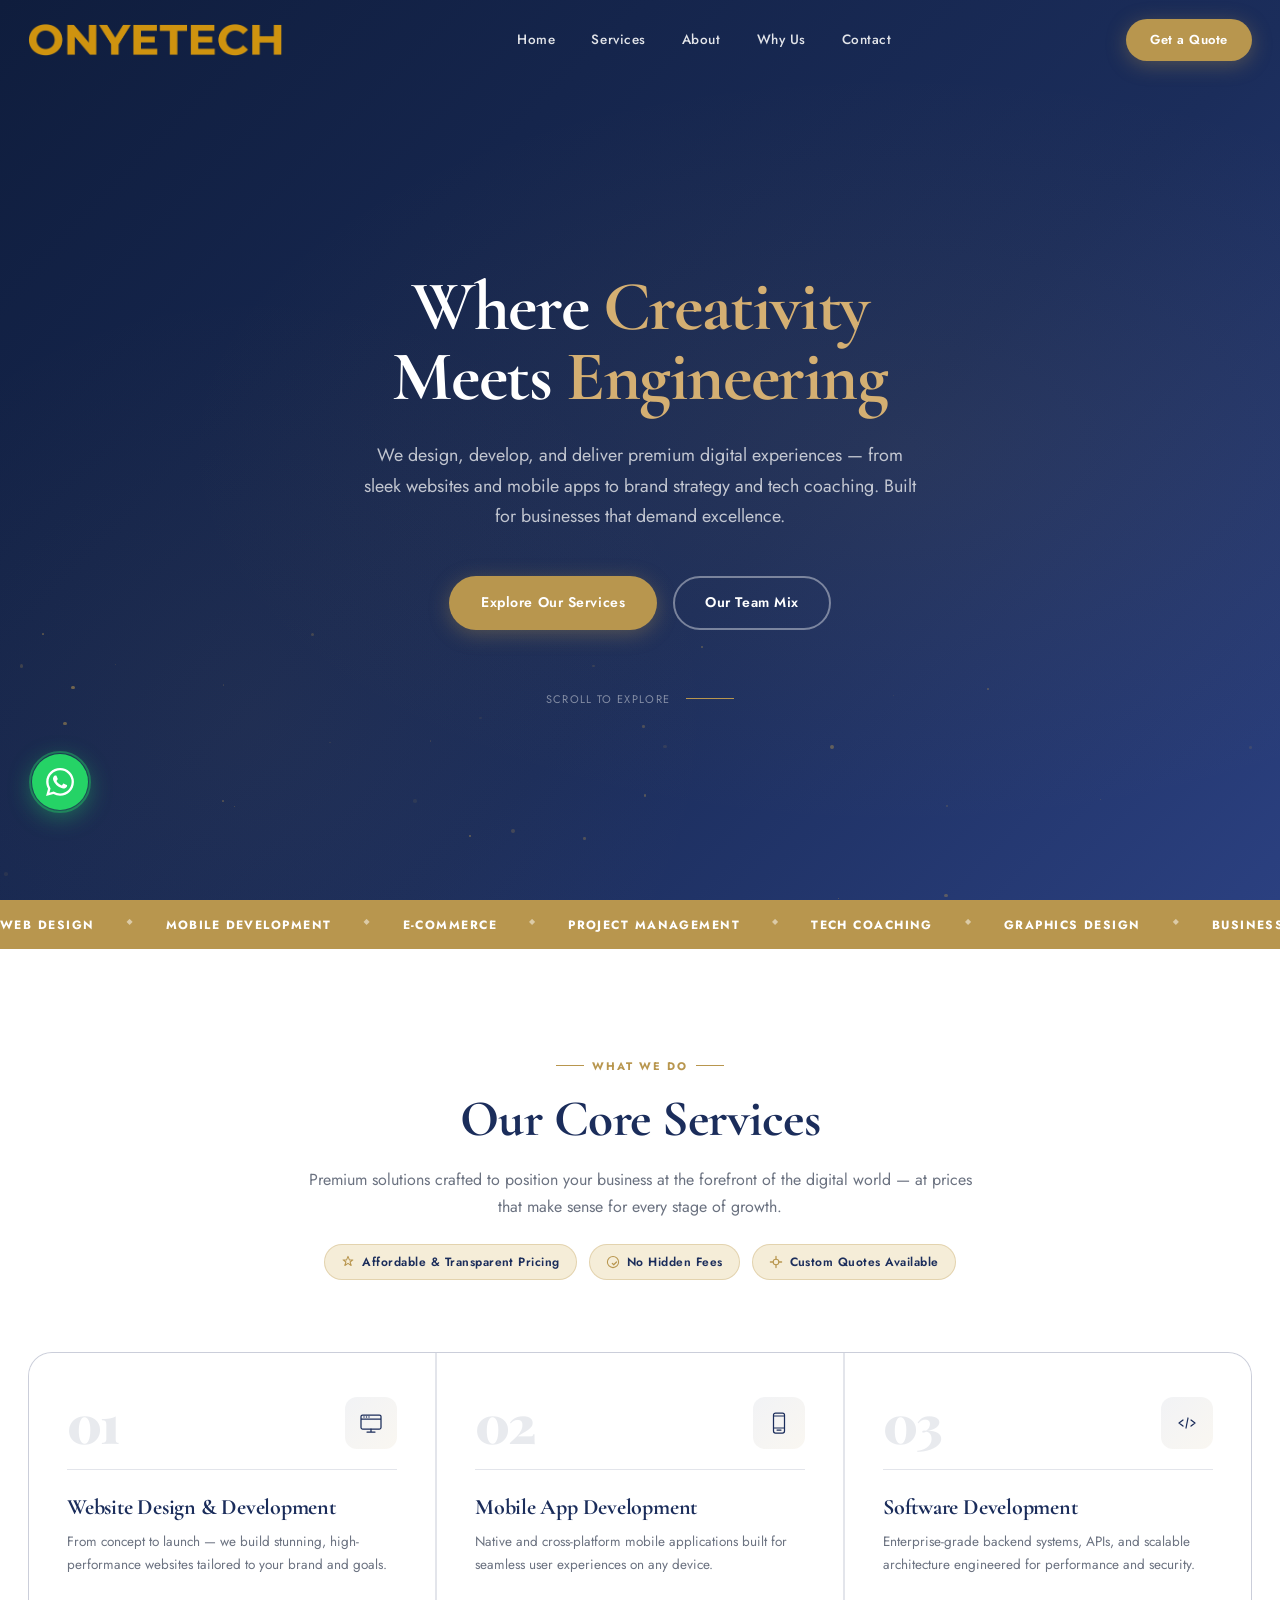
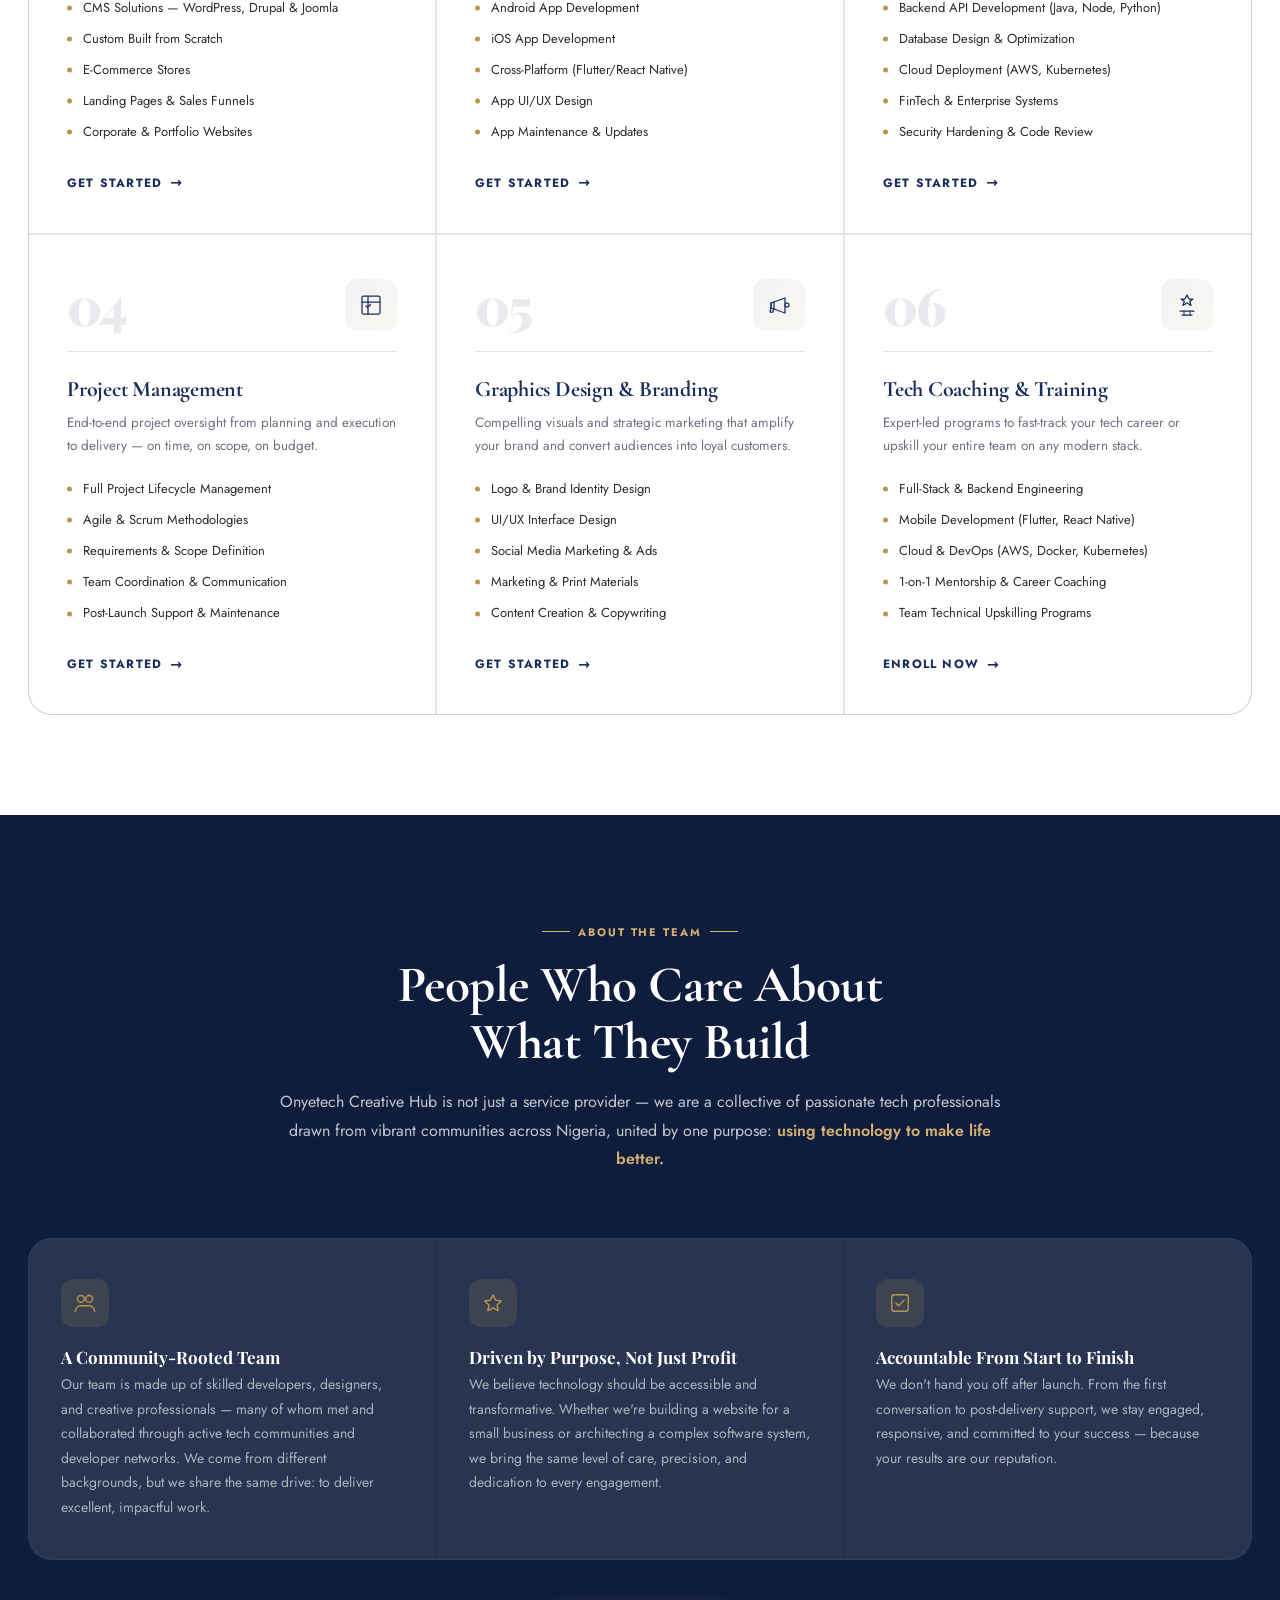
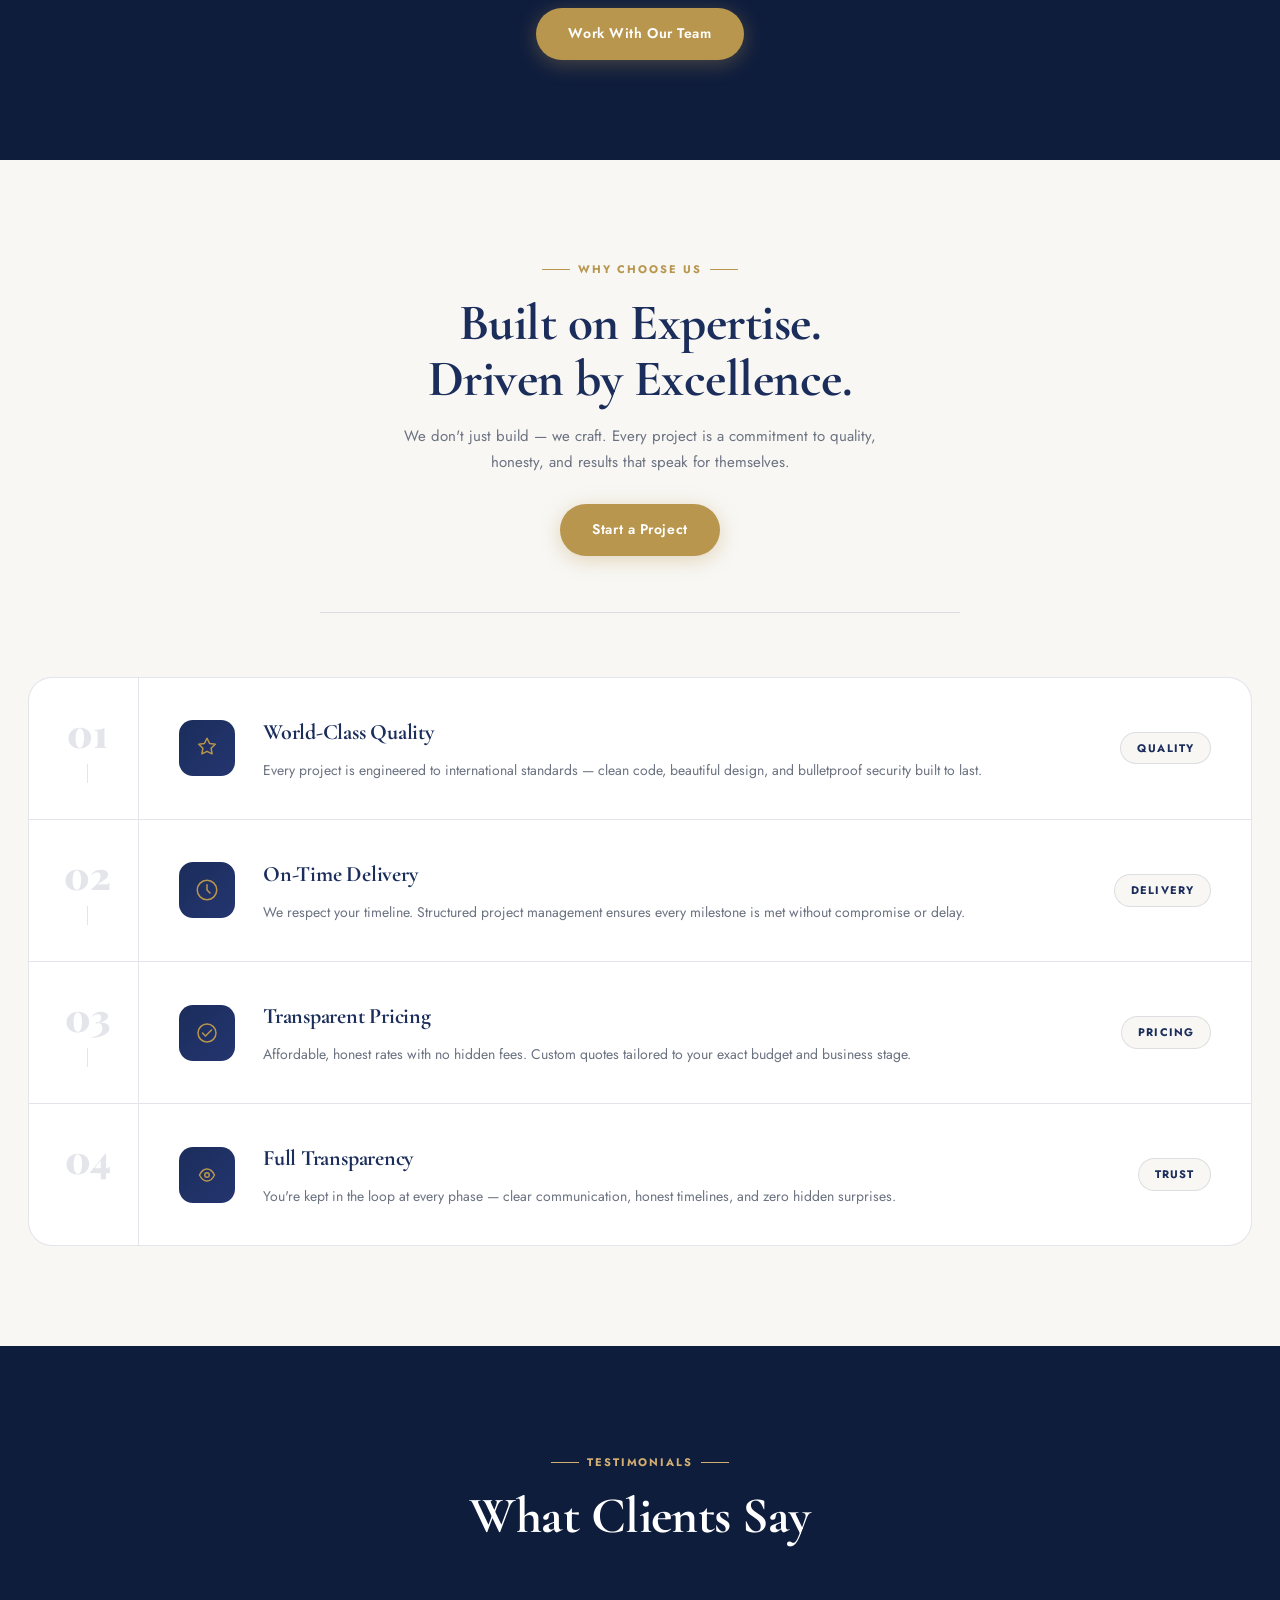
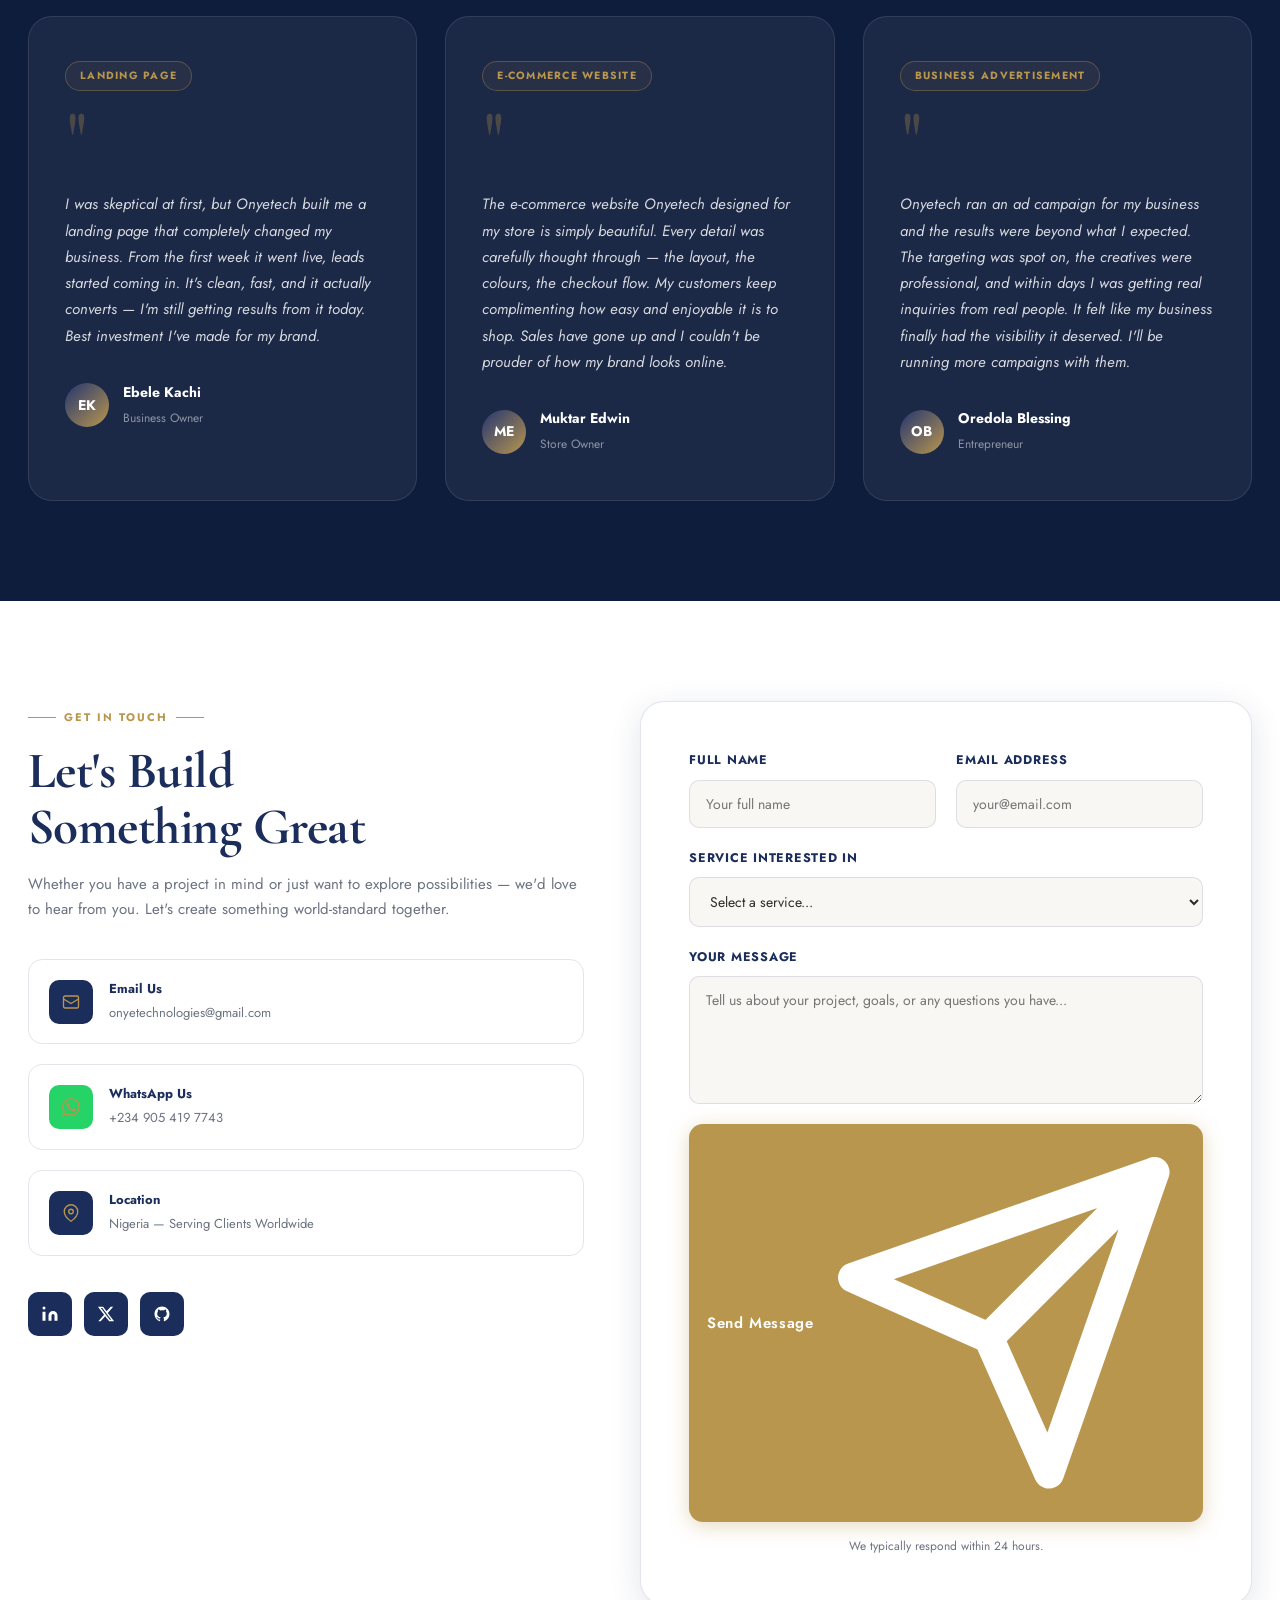
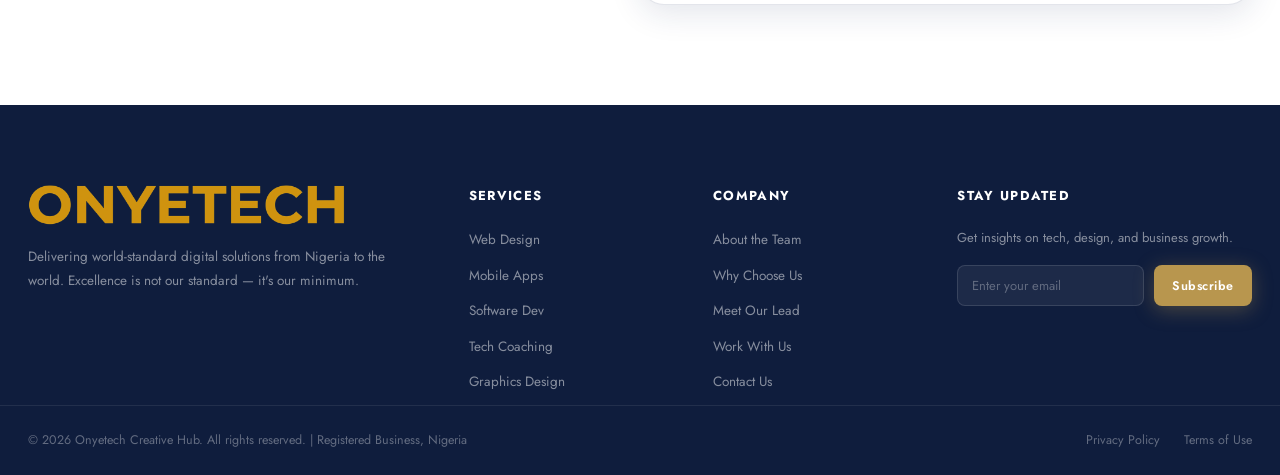
==== commit d98d7cf6: "added verification badge at the header and changed email" ====
--- a/index.html
+++ b/index.html
@@ -1,12 +1,16 @@
 <!DOCTYPE html>
 <html lang="en">
+
 <head>
   <meta charset="UTF-8" />
   <meta name="viewport" content="width=device-width, initial-scale=1.0" />
   <title>Top Web & Mobile App Development Company in Nigeria | Onyetech</title>
-  <meta name="description" content="Looking for expert web design or mobile app development in Nigeria? Onyetech delivers world-class software solutions with transparent pricing. Click here for a free quote today!" />
-  <meta name="keywords" content="web design Nigeria, software development Nigeria, mobile app development Nigeria, website design Lagos, tech company Nigeria, WordPress developer Nigeria, e-commerce website Nigeria, graphics design Nigeria, tech coaching Nigeria, Flutter developer Nigeria, backend engineering Nigeria, Onyetech" />
+  <meta name="description"
+    content="Looking for expert web design or mobile app development in Nigeria? Onyetech delivers world-class software solutions with transparent pricing. Click here for a free quote today!" />
+  <meta name="keywords"
+    content="web design Nigeria, software development Nigeria, mobile app development Nigeria, website design Lagos, tech company Nigeria, WordPress developer Nigeria, e-commerce website Nigeria, graphics design Nigeria, tech coaching Nigeria, Flutter developer Nigeria, backend engineering Nigeria, Onyetech" />
   <meta name="author" content="Onyetech Creative Hub" />
+  <meta name="google-site-verification" content="JW406Yiie3Zwk4w3P-PMlHE-6Nwjaxz7Vaw5P4b0mow" />
   <meta name="robots" content="index, follow, max-snippet:-1, max-image-preview:large, max-video-preview:-1" />
   <meta name="geo.region" content="NG" />
   <meta name="geo.placename" content="Lagos, Nigeria" />
@@ -16,7 +20,8 @@
   <meta property="og:type" content="website" />
   <meta property="og:url" content="https://onyetech.github.io/me/" />
   <meta property="og:title" content="Top Web & Mobile App Development Company in Nigeria | Onyetech" />
-  <meta property="og:description" content="Looking for expert web design or mobile app development in Nigeria? Onyetech delivers world-class software solutions with transparent pricing. Click here for a free quote today!" />
+  <meta property="og:description"
+    content="Looking for expert web design or mobile app development in Nigeria? Onyetech delivers world-class software solutions with transparent pricing. Click here for a free quote today!" />
   <meta property="og:image" content="https://onyetech.github.io/me/images/og-image.png" />
   <meta property="og:site_name" content="Onyetech Creative Hub" />
   <meta property="og:locale" content="en_NG" />
@@ -25,7 +30,8 @@
   <meta name="twitter:card" content="summary_large_image" />
   <meta name="twitter:url" content="https://onyetech.github.io/me/" />
   <meta name="twitter:title" content="Top Web & Mobile App Development Company in Nigeria | Onyetech" />
-  <meta name="twitter:description" content="Looking for expert web design or mobile app development in Nigeria? Onyetech delivers world-class software solutions with transparent pricing. Click here for a free quote today!" />
+  <meta name="twitter:description"
+    content="Looking for expert web design or mobile app development in Nigeria? Onyetech delivers world-class software solutions with transparent pricing. Click here for a free quote today!" />
   <meta name="twitter:image" content="https://onyetech.github.io/me/images/og-image.png" />
 
   <!-- JSON-LD Structured Data -->
@@ -49,7 +55,7 @@
       "@type": "ContactPoint",
       "telephone": "+2349054197743",
       "contactType": "customer service",
-      "email": "mail.onyetech@gmail.com",
+      "email": "onyetechnologies@gmail.com",
       "availableLanguage": "English"
     },
     "sameAs": [
@@ -71,18 +77,23 @@
   }
   </script>
 
-  <link rel="icon" type="image/svg+xml" href="data:image/svg+xml,<svg xmlns='http://www.w3.org/2000/svg' viewBox='0 0 100 100'><rect width='100' height='100' rx='20' fill='%231B2D5B'/><rect x='18' y='22' width='64' height='42' rx='4' fill='none' stroke='%23B8964E' stroke-width='5'/><line x1='18' y1='36' x2='82' y2='36' stroke='%23B8964E' stroke-width='4'/><rect x='38' y='64' width='24' height='6' rx='2' fill='%23B8964E'/><rect x='30' y='70' width='40' height='5' rx='2' fill='%23B8964E'/></svg>" />
+  <link rel="icon" type="image/svg+xml"
+    href="data:image/svg+xml,<svg xmlns='http://www.w3.org/2000/svg' viewBox='0 0 100 100'><rect width='100' height='100' rx='20' fill='%231B2D5B'/><rect x='18' y='22' width='64' height='42' rx='4' fill='none' stroke='%23B8964E' stroke-width='5'/><line x1='18' y1='36' x2='82' y2='36' stroke='%23B8964E' stroke-width='4'/><rect x='38' y='64' width='24' height='6' rx='2' fill='%23B8964E'/><rect x='30' y='70' width='40' height='5' rx='2' fill='%23B8964E'/></svg>" />
   <link rel="preconnect" href="https://fonts.googleapis.com" />
   <link rel="preconnect" href="https://fonts.gstatic.com" crossorigin />
-  <link href="https://fonts.googleapis.com/css2?family=Cormorant+Garamond:ital,wght@0,400;0,600;0,700;1,400;1,600;1,700&family=Playfair+Display:ital,wght@0,400;0,600;0,700;0,900;1,400;1,700&family=Jost:wght@300;400;500;600;700&display=swap" rel="stylesheet" />
+  <link
+    href="https://fonts.googleapis.com/css2?family=Cormorant+Garamond:ital,wght@0,400;0,600;0,700;1,400;1,600;1,700&family=Playfair+Display:ital,wght@0,400;0,600;0,700;0,900;1,400;1,700&family=Jost:wght@300;400;500;600;700&display=swap"
+    rel="stylesheet" />
   <link rel="stylesheet" href="style.css" />
 </head>
+
 <body>
 
   <!-- ═══════════════════ PRELOADER ═══════════════════ -->
   <div id="preloader">
     <div class="preloader-inner">
-      <img src="images/Gemini_Generated_Image_blncdblncdblncdb-removebg-preview.png" alt="Onyetech Logo - Web and App Development Company in Nigeria" />
+      <img src="images/Gemini_Generated_Image_blncdblncdblncdb-removebg-preview.png"
+        alt="Onyetech Logo - Web and App Development Company in Nigeria" />
       <div class="preloader-bar"><span></span></div>
     </div>
   </div>
@@ -91,7 +102,8 @@
   <header id="navbar">
     <nav class="container nav-inner">
       <a href="#hero" class="nav-logo">
-        <img src="images/logo.png" alt="Onyetech Creative Hub - Best Web Design and Software Engineering in Lagos, Nigeria" />
+        <img src="images/logo.png"
+          alt="Onyetech Creative Hub - Best Web Design and Software Engineering in Lagos, Nigeria" />
       </a>
       <ul class="nav-links" id="navLinks">
         <li><a href="#hero">Home</a></li>
@@ -116,7 +128,8 @@
         Where <em>Creativity</em><br />Meets <em>Engineering</em>
       </h1>
       <p class="hero-subtitle reveal-up delay-1">
-        We design, develop, and deliver premium digital experiences — from sleek websites and mobile apps to brand strategy and tech coaching. Built for businesses that demand excellence.
+        We design, develop, and deliver premium digital experiences — from sleek websites and mobile apps to brand
+        strategy and tech coaching. Built for businesses that demand excellence.
       </p>
       <div class="hero-actions reveal-up delay-2">
         <a href="#services" class="btn-primary">Explore Our Services</a>
@@ -159,18 +172,30 @@
       <div class="section-header reveal-fade">
         <span class="section-label">What We Do</span>
         <h2 class="section-title">Our Core Services</h2>
-        <p class="section-sub">Premium solutions crafted to position your business at the forefront of the digital world — at prices that make sense for every stage of growth.</p>
+        <p class="section-sub">Premium solutions crafted to position your business at the forefront of the digital world
+          — at prices that make sense for every stage of growth.</p>
         <div class="services-pricing-note">
           <span class="pricing-badge">
-            <svg viewBox="0 0 20 20" fill="none"><path d="M10 2l2 5h5l-4 3 1.5 5L10 12l-4.5 3L7 10 3 7h5z" stroke="currentColor" stroke-width="1.5" stroke-linejoin="round"/></svg>
+            <svg viewBox="0 0 20 20" fill="none">
+              <path d="M10 2l2 5h5l-4 3 1.5 5L10 12l-4.5 3L7 10 3 7h5z" stroke="currentColor" stroke-width="1.5"
+                stroke-linejoin="round" />
+            </svg>
             Affordable &amp; Transparent Pricing
           </span>
           <span class="pricing-badge">
-            <svg viewBox="0 0 20 20" fill="none"><path d="M9 12l2 2 4-4" stroke="currentColor" stroke-width="1.8" stroke-linecap="round" stroke-linejoin="round"/><circle cx="10" cy="10" r="8" stroke="currentColor" stroke-width="1.5"/></svg>
+            <svg viewBox="0 0 20 20" fill="none">
+              <path d="M9 12l2 2 4-4" stroke="currentColor" stroke-width="1.8" stroke-linecap="round"
+                stroke-linejoin="round" />
+              <circle cx="10" cy="10" r="8" stroke="currentColor" stroke-width="1.5" />
+            </svg>
             No Hidden Fees
           </span>
           <span class="pricing-badge">
-            <svg viewBox="0 0 20 20" fill="none"><path d="M10 2v4M10 14v4M2 10h4M14 10h4" stroke="currentColor" stroke-width="1.8" stroke-linecap="round"/><circle cx="10" cy="10" r="4" stroke="currentColor" stroke-width="1.5"/></svg>
+            <svg viewBox="0 0 20 20" fill="none">
+              <path d="M10 2v4M10 14v4M2 10h4M14 10h4" stroke="currentColor" stroke-width="1.8"
+                stroke-linecap="round" />
+              <circle cx="10" cy="10" r="4" stroke="currentColor" stroke-width="1.5" />
+            </svg>
             Custom Quotes Available
           </span>
         </div>
@@ -183,7 +208,14 @@
           <div class="service-card__top">
             <span class="service-num">01</span>
             <div class="service-icon">
-              <svg viewBox="0 0 48 48" fill="none"><rect x="4" y="8" width="40" height="28" rx="3" stroke="currentColor" stroke-width="2.5"/><path d="M4 16h40" stroke="currentColor" stroke-width="2.5"/><circle cx="10" cy="12" r="1.5" fill="currentColor"/><circle cx="15" cy="12" r="1.5" fill="currentColor"/><circle cx="20" cy="12" r="1.5" fill="currentColor"/><path d="M16 42h16M24 36v6" stroke="currentColor" stroke-width="2.5" stroke-linecap="round"/></svg>
+              <svg viewBox="0 0 48 48" fill="none">
+                <rect x="4" y="8" width="40" height="28" rx="3" stroke="currentColor" stroke-width="2.5" />
+                <path d="M4 16h40" stroke="currentColor" stroke-width="2.5" />
+                <circle cx="10" cy="12" r="1.5" fill="currentColor" />
+                <circle cx="15" cy="12" r="1.5" fill="currentColor" />
+                <circle cx="20" cy="12" r="1.5" fill="currentColor" />
+                <path d="M16 42h16M24 36v6" stroke="currentColor" stroke-width="2.5" stroke-linecap="round" />
+              </svg>
             </div>
           </div>
           <div class="service-divider"></div>
@@ -204,7 +236,11 @@
           <div class="service-card__top">
             <span class="service-num">02</span>
             <div class="service-icon">
-              <svg viewBox="0 0 48 48" fill="none"><rect x="13" y="4" width="22" height="40" rx="4" stroke="currentColor" stroke-width="2.5"/><path d="M20 38h8" stroke="currentColor" stroke-width="2.5" stroke-linecap="round"/><path d="M13 10h22M13 34h22" stroke="currentColor" stroke-width="2"/></svg>
+              <svg viewBox="0 0 48 48" fill="none">
+                <rect x="13" y="4" width="22" height="40" rx="4" stroke="currentColor" stroke-width="2.5" />
+                <path d="M20 38h8" stroke="currentColor" stroke-width="2.5" stroke-linecap="round" />
+                <path d="M13 10h22M13 34h22" stroke="currentColor" stroke-width="2" />
+              </svg>
             </div>
           </div>
           <div class="service-divider"></div>
@@ -225,12 +261,16 @@
           <div class="service-card__top">
             <span class="service-num">03</span>
             <div class="service-icon">
-              <svg viewBox="0 0 48 48" fill="none"><path d="M16 18l-8 6 8 6M32 18l8 6-8 6M26 14l-4 20" stroke="currentColor" stroke-width="2.5" stroke-linecap="round" stroke-linejoin="round"/></svg>
+              <svg viewBox="0 0 48 48" fill="none">
+                <path d="M16 18l-8 6 8 6M32 18l8 6-8 6M26 14l-4 20" stroke="currentColor" stroke-width="2.5"
+                  stroke-linecap="round" stroke-linejoin="round" />
+              </svg>
             </div>
           </div>
           <div class="service-divider"></div>
           <h3>Software Development</h3>
-          <p>Enterprise-grade backend systems, APIs, and scalable architecture engineered for performance and security.</p>
+          <p>Enterprise-grade backend systems, APIs, and scalable architecture engineered for performance and security.
+          </p>
           <ul class="service-list">
             <li>Backend API Development (Java, Node, Python)</li>
             <li>Database Design &amp; Optimization</li>
@@ -246,7 +286,11 @@
           <div class="service-card__top">
             <span class="service-num">04</span>
             <div class="service-icon">
-              <svg viewBox="0 0 48 48" fill="none"><rect x="6" y="6" width="36" height="36" rx="3" stroke="currentColor" stroke-width="2.5"/><path d="M6 18h36M18 6v36M14 26l3 3 6-6" stroke="currentColor" stroke-width="2.5" stroke-linecap="round" stroke-linejoin="round"/></svg>
+              <svg viewBox="0 0 48 48" fill="none">
+                <rect x="6" y="6" width="36" height="36" rx="3" stroke="currentColor" stroke-width="2.5" />
+                <path d="M6 18h36M18 6v36M14 26l3 3 6-6" stroke="currentColor" stroke-width="2.5" stroke-linecap="round"
+                  stroke-linejoin="round" />
+              </svg>
             </div>
           </div>
           <div class="service-divider"></div>
@@ -267,12 +311,18 @@
           <div class="service-card__top">
             <span class="service-num">05</span>
             <div class="service-icon">
-              <svg viewBox="0 0 48 48" fill="none"><path d="M8 30V20l28-10v30L8 30z" stroke="currentColor" stroke-width="2.5" stroke-linejoin="round"/><path d="M8 20v10l6 2V18L8 20z" stroke="currentColor" stroke-width="2.5" stroke-linejoin="round"/><path d="M8 30l-2 8h6l2-8" stroke="currentColor" stroke-width="2.5" stroke-linejoin="round"/><circle cx="40" cy="24" r="4" stroke="currentColor" stroke-width="2.5"/></svg>
+              <svg viewBox="0 0 48 48" fill="none">
+                <path d="M8 30V20l28-10v30L8 30z" stroke="currentColor" stroke-width="2.5" stroke-linejoin="round" />
+                <path d="M8 20v10l6 2V18L8 20z" stroke="currentColor" stroke-width="2.5" stroke-linejoin="round" />
+                <path d="M8 30l-2 8h6l2-8" stroke="currentColor" stroke-width="2.5" stroke-linejoin="round" />
+                <circle cx="40" cy="24" r="4" stroke="currentColor" stroke-width="2.5" />
+              </svg>
             </div>
           </div>
           <div class="service-divider"></div>
           <h3>Graphics Design &amp; Branding</h3>
-          <p>Compelling visuals and strategic marketing that amplify your brand and convert audiences into loyal customers.</p>
+          <p>Compelling visuals and strategic marketing that amplify your brand and convert audiences into loyal
+            customers.</p>
           <ul class="service-list">
             <li>Logo &amp; Brand Identity Design</li>
             <li>UI/UX Interface Design</li>
@@ -288,7 +338,12 @@
           <div class="service-card__top">
             <span class="service-num">06</span>
             <div class="service-icon">
-              <svg viewBox="0 0 48 48" fill="none"><path d="M24 4l4 8h8l-6.5 5 2.5 8L24 20l-8 5 2.5-8L12 12h8l4-8z" stroke="currentColor" stroke-width="2.5" stroke-linejoin="round"/><path d="M10 36h28M14 44h20" stroke="currentColor" stroke-width="2.5" stroke-linecap="round"/><path d="M18 36v8M30 36v8" stroke="currentColor" stroke-width="2" stroke-linecap="round"/></svg>
+              <svg viewBox="0 0 48 48" fill="none">
+                <path d="M24 4l4 8h8l-6.5 5 2.5 8L24 20l-8 5 2.5-8L12 12h8l4-8z" stroke="currentColor"
+                  stroke-width="2.5" stroke-linejoin="round" />
+                <path d="M10 36h28M14 44h20" stroke="currentColor" stroke-width="2.5" stroke-linecap="round" />
+                <path d="M18 36v8M30 36v8" stroke="currentColor" stroke-width="2" stroke-linecap="round" />
+              </svg>
             </div>
           </div>
           <div class="service-divider"></div>
@@ -315,9 +370,11 @@
       <!-- Section header -->
       <div class="about-header reveal-fade">
         <span class="section-label section-label--light">About the Team</span>
-        <h2 class="section-title">People Who Care About<br/>What They Build</h2>
+        <h2 class="section-title">People Who Care About<br />What They Build</h2>
         <p class="about-intro">
-          Onyetech Creative Hub is not just a service provider — we are a collective of passionate tech professionals drawn from vibrant communities across Nigeria, united by one purpose: <em>using technology to make life better.</em>
+          Onyetech Creative Hub is not just a service provider — we are a collective of passionate tech professionals
+          drawn from vibrant communities across Nigeria, united by one purpose: <em>using technology to make life
+            better.</em>
         </p>
       </div>
 
@@ -325,29 +382,46 @@
       <div class="about-story reveal-up">
         <div class="about-story__block">
           <div class="about-story__icon">
-            <svg viewBox="0 0 32 32" fill="none"><circle cx="10" cy="10" r="5" stroke="currentColor" stroke-width="2"/><circle cx="22" cy="10" r="5" stroke="currentColor" stroke-width="2"/><path d="M2 28c0-4.4 3.6-8 8-8h12c4.4 0 8 3.6 8 8" stroke="currentColor" stroke-width="2" stroke-linecap="round"/></svg>
+            <svg viewBox="0 0 32 32" fill="none">
+              <circle cx="10" cy="10" r="5" stroke="currentColor" stroke-width="2" />
+              <circle cx="22" cy="10" r="5" stroke="currentColor" stroke-width="2" />
+              <path d="M2 28c0-4.4 3.6-8 8-8h12c4.4 0 8 3.6 8 8" stroke="currentColor" stroke-width="2"
+                stroke-linecap="round" />
+            </svg>
           </div>
           <div>
             <h4>A Community-Rooted Team</h4>
-            <p>Our team is made up of skilled developers, designers, and creative professionals — many of whom met and collaborated through active tech communities and developer networks. We come from different backgrounds, but we share the same drive: to deliver excellent, impactful work.</p>
+            <p>Our team is made up of skilled developers, designers, and creative professionals — many of whom met and
+              collaborated through active tech communities and developer networks. We come from different backgrounds,
+              but we share the same drive: to deliver excellent, impactful work.</p>
           </div>
         </div>
         <div class="about-story__block">
           <div class="about-story__icon">
-            <svg viewBox="0 0 32 32" fill="none"><path d="M16 4l4 8 8 1-6 6 1.5 8L16 23l-7.5 4L10 19 4 13l8-1z" stroke="currentColor" stroke-width="2" stroke-linejoin="round"/></svg>
+            <svg viewBox="0 0 32 32" fill="none">
+              <path d="M16 4l4 8 8 1-6 6 1.5 8L16 23l-7.5 4L10 19 4 13l8-1z" stroke="currentColor" stroke-width="2"
+                stroke-linejoin="round" />
+            </svg>
           </div>
           <div>
             <h4>Driven by Purpose, Not Just Profit</h4>
-            <p>We believe technology should be accessible and transformative. Whether we're building a website for a small business or architecting a complex software system, we bring the same level of care, precision, and dedication to every engagement.</p>
+            <p>We believe technology should be accessible and transformative. Whether we're building a website for a
+              small business or architecting a complex software system, we bring the same level of care, precision, and
+              dedication to every engagement.</p>
           </div>
         </div>
         <div class="about-story__block">
           <div class="about-story__icon">
-            <svg viewBox="0 0 32 32" fill="none"><rect x="4" y="4" width="24" height="24" rx="4" stroke="currentColor" stroke-width="2"/><path d="M10 16l4 4 8-8" stroke="currentColor" stroke-width="2" stroke-linecap="round" stroke-linejoin="round"/></svg>
+            <svg viewBox="0 0 32 32" fill="none">
+              <rect x="4" y="4" width="24" height="24" rx="4" stroke="currentColor" stroke-width="2" />
+              <path d="M10 16l4 4 8-8" stroke="currentColor" stroke-width="2" stroke-linecap="round"
+                stroke-linejoin="round" />
+            </svg>
           </div>
           <div>
             <h4>Accountable From Start to Finish</h4>
-            <p>We don't hand you off after launch. From the first conversation to post-delivery support, we stay engaged, responsive, and committed to your success — because your results are our reputation.</p>
+            <p>We don't hand you off after launch. From the first conversation to post-delivery support, we stay
+              engaged, responsive, and committed to your success — because your results are our reputation.</p>
           </div>
         </div>
       </div>
@@ -367,8 +441,9 @@
       <!-- Header -->
       <div class="why-header reveal-fade">
         <span class="section-label">Why Choose Us</span>
-        <h2 class="section-title">Built on Expertise.<br/>Driven by Excellence.</h2>
-        <p class="why-header__desc">We don't just build — we craft. Every project is a commitment to quality, honesty, and results that speak for themselves.</p>
+        <h2 class="section-title">Built on Expertise.<br />Driven by Excellence.</h2>
+        <p class="why-header__desc">We don't just build — we craft. Every project is a commitment to quality, honesty,
+          and results that speak for themselves.</p>
         <a href="work-with-us.html" class="btn-primary why-header__cta">Start a Project</a>
       </div>
 
@@ -382,11 +457,15 @@
           </div>
           <div class="why-pillar__body">
             <div class="why-pillar__icon">
-              <svg viewBox="0 0 32 32" fill="none"><path d="M16 3l3.5 7 7.5 1.1-5.5 5.3 1.3 7.5L16 20.5l-6.8 3.4 1.3-7.5L5 11.1l7.5-1.1L16 3z" stroke="currentColor" stroke-width="2" stroke-linejoin="round"/></svg>
+              <svg viewBox="0 0 32 32" fill="none">
+                <path d="M16 3l3.5 7 7.5 1.1-5.5 5.3 1.3 7.5L16 20.5l-6.8 3.4 1.3-7.5L5 11.1l7.5-1.1L16 3z"
+                  stroke="currentColor" stroke-width="2" stroke-linejoin="round" />
+              </svg>
             </div>
             <div class="why-pillar__text">
               <h4>World-Class Quality</h4>
-              <p>Every project is engineered to international standards — clean code, beautiful design, and bulletproof security built to last.</p>
+              <p>Every project is engineered to international standards — clean code, beautiful design, and bulletproof
+                security built to last.</p>
             </div>
             <div class="why-pillar__tag">Quality</div>
           </div>
@@ -399,11 +478,15 @@
           </div>
           <div class="why-pillar__body">
             <div class="why-pillar__icon">
-              <svg viewBox="0 0 32 32" fill="none"><circle cx="16" cy="16" r="13" stroke="currentColor" stroke-width="2"/><path d="M16 9v7l4 4" stroke="currentColor" stroke-width="2" stroke-linecap="round"/></svg>
+              <svg viewBox="0 0 32 32" fill="none">
+                <circle cx="16" cy="16" r="13" stroke="currentColor" stroke-width="2" />
+                <path d="M16 9v7l4 4" stroke="currentColor" stroke-width="2" stroke-linecap="round" />
+              </svg>
             </div>
             <div class="why-pillar__text">
               <h4>On-Time Delivery</h4>
-              <p>We respect your timeline. Structured project management ensures every milestone is met without compromise or delay.</p>
+              <p>We respect your timeline. Structured project management ensures every milestone is met without
+                compromise or delay.</p>
             </div>
             <div class="why-pillar__tag">Delivery</div>
           </div>
@@ -416,11 +499,17 @@
           </div>
           <div class="why-pillar__body">
             <div class="why-pillar__icon">
-              <svg viewBox="0 0 32 32" fill="none"><path d="M4 16c0-6.6 5.4-12 12-12s12 5.4 12 12-5.4 12-12 12S4 22.6 4 16z" stroke="currentColor" stroke-width="2"/><path d="M10 16l4 4 8-8" stroke="currentColor" stroke-width="2" stroke-linecap="round" stroke-linejoin="round"/></svg>
+              <svg viewBox="0 0 32 32" fill="none">
+                <path d="M4 16c0-6.6 5.4-12 12-12s12 5.4 12 12-5.4 12-12 12S4 22.6 4 16z" stroke="currentColor"
+                  stroke-width="2" />
+                <path d="M10 16l4 4 8-8" stroke="currentColor" stroke-width="2" stroke-linecap="round"
+                  stroke-linejoin="round" />
+              </svg>
             </div>
             <div class="why-pillar__text">
               <h4>Transparent Pricing</h4>
-              <p>Affordable, honest rates with no hidden fees. Custom quotes tailored to your exact budget and business stage.</p>
+              <p>Affordable, honest rates with no hidden fees. Custom quotes tailored to your exact budget and business
+                stage.</p>
             </div>
             <div class="why-pillar__tag">Pricing</div>
           </div>
@@ -432,11 +521,15 @@
           </div>
           <div class="why-pillar__body">
             <div class="why-pillar__icon">
-              <svg viewBox="0 0 32 32" fill="none"><path d="M6 16s4-8 10-8 10 8 10 8-4 8-10 8-10-8-10-8z" stroke="currentColor" stroke-width="2"/><circle cx="16" cy="16" r="3" stroke="currentColor" stroke-width="2"/></svg>
+              <svg viewBox="0 0 32 32" fill="none">
+                <path d="M6 16s4-8 10-8 10 8 10 8-4 8-10 8-10-8-10-8z" stroke="currentColor" stroke-width="2" />
+                <circle cx="16" cy="16" r="3" stroke="currentColor" stroke-width="2" />
+              </svg>
             </div>
             <div class="why-pillar__text">
               <h4>Full Transparency</h4>
-              <p>You're kept in the loop at every phase — clear communication, honest timelines, and zero hidden surprises.</p>
+              <p>You're kept in the loop at every phase — clear communication, honest timelines, and zero hidden
+                surprises.</p>
             </div>
             <div class="why-pillar__tag">Trust</div>
           </div>
@@ -457,7 +550,9 @@
         <div class="testimonial-card reveal-up" data-delay="0">
           <div class="testimonial-tag">Landing Page</div>
           <div class="quote-mark">"</div>
-          <p>I was skeptical at first, but Onyetech built me a landing page that completely changed my business. From the first week it went live, leads started coming in. It's clean, fast, and it actually converts — I'm still getting results from it today. Best investment I've made for my brand.</p>
+          <p>I was skeptical at first, but Onyetech built me a landing page that completely changed my business. From
+            the first week it went live, leads started coming in. It's clean, fast, and it actually converts — I'm still
+            getting results from it today. Best investment I've made for my brand.</p>
           <div class="testimonial-author">
             <div class="author-avatar">EK</div>
             <div>
@@ -469,7 +564,9 @@
         <div class="testimonial-card reveal-up" data-delay="150">
           <div class="testimonial-tag">E-Commerce Website</div>
           <div class="quote-mark">"</div>
-          <p>The e-commerce website Onyetech designed for my store is simply beautiful. Every detail was carefully thought through — the layout, the colours, the checkout flow. My customers keep complimenting how easy and enjoyable it is to shop. Sales have gone up and I couldn't be prouder of how my brand looks online.</p>
+          <p>The e-commerce website Onyetech designed for my store is simply beautiful. Every detail was carefully
+            thought through — the layout, the colours, the checkout flow. My customers keep complimenting how easy and
+            enjoyable it is to shop. Sales have gone up and I couldn't be prouder of how my brand looks online.</p>
           <div class="testimonial-author">
             <div class="author-avatar">ME</div>
             <div>
@@ -481,7 +578,9 @@
         <div class="testimonial-card reveal-up" data-delay="300">
           <div class="testimonial-tag">Business Advertisement</div>
           <div class="quote-mark">"</div>
-          <p>Onyetech ran an ad campaign for my business and the results were beyond what I expected. The targeting was spot on, the creatives were professional, and within days I was getting real inquiries from real people. It felt like my business finally had the visibility it deserved. I'll be running more campaigns with them.</p>
+          <p>Onyetech ran an ad campaign for my business and the results were beyond what I expected. The targeting was
+            spot on, the creatives were professional, and within days I was getting real inquiries from real people. It
+            felt like my business finally had the visibility it deserved. I'll be running more campaigns with them.</p>
           <div class="testimonial-author">
             <div class="author-avatar">OB</div>
             <div>
@@ -500,20 +599,28 @@
       <div class="contact-info reveal-up">
         <span class="section-label">Get In Touch</span>
         <h2 class="section-title">Let's Build<br />Something Great</h2>
-        <p>Whether you have a project in mind or just want to explore possibilities — we'd love to hear from you. Let's create something world-standard together.</p>
+        <p>Whether you have a project in mind or just want to explore possibilities — we'd love to hear from you. Let's
+          create something world-standard together.</p>
         <div class="contact-details">
-          <a href="mailto:mail.onyetech@gmail.com" class="contact-item">
+          <a href="mailto:onyetechnologies@gmail.com" class="contact-item">
             <div class="contact-icon">
-              <svg viewBox="0 0 24 24" fill="none"><rect x="2" y="4" width="20" height="16" rx="2" stroke="currentColor" stroke-width="1.8"/><path d="M2 8l10 6 10-6" stroke="currentColor" stroke-width="1.8"/></svg>
+              <svg viewBox="0 0 24 24" fill="none">
+                <rect x="2" y="4" width="20" height="16" rx="2" stroke="currentColor" stroke-width="1.8" />
+                <path d="M2 8l10 6 10-6" stroke="currentColor" stroke-width="1.8" />
+              </svg>
             </div>
             <div>
               <strong>Email Us</strong>
-              <span>mail.onyetech@gmail.com</span>
+              <span>onyetechnologies@gmail.com</span>
             </div>
           </a>
-          <a href="https://wa.me/2349054197743" target="_blank" rel="noopener" class="contact-item contact-item--whatsapp">
+          <a href="https://wa.me/2349054197743" target="_blank" rel="noopener"
+            class="contact-item contact-item--whatsapp">
             <div class="contact-icon contact-icon--whatsapp">
-              <svg viewBox="0 0 24 24" fill="currentColor"><path d="M17.472 14.382c-.297-.149-1.758-.867-2.03-.967-.273-.099-.471-.148-.67.15-.197.297-.767.966-.94 1.164-.173.199-.347.223-.644.075-.297-.15-1.255-.463-2.39-1.475-.883-.788-1.48-1.761-1.653-2.059-.173-.297-.018-.458.13-.606.134-.133.298-.347.446-.52.149-.174.198-.298.298-.497.099-.198.05-.371-.025-.52-.075-.149-.669-1.612-.916-2.207-.242-.579-.487-.5-.669-.51-.173-.008-.371-.01-.57-.01-.198 0-.52.074-.792.372-.272.297-1.04 1.016-1.04 2.479 0 1.462 1.065 2.875 1.213 3.074.149.198 2.096 3.2 5.077 4.487.709.306 1.262.489 1.694.625.712.227 1.36.195 1.871.118.571-.085 1.758-.719 2.006-1.413.248-.694.248-1.289.173-1.413-.074-.124-.272-.198-.57-.347m-5.421 7.403h-.004a9.87 9.87 0 01-5.031-1.378l-.361-.214-3.741.982.998-3.648-.235-.374a9.86 9.86 0 01-1.51-5.26c.001-5.45 4.436-9.884 9.888-9.884 2.64 0 5.122 1.03 6.988 2.898a9.825 9.825 0 012.893 6.994c-.003 5.45-4.437 9.884-9.885 9.884m8.413-18.297A11.815 11.815 0 0012.05 0C5.495 0 .16 5.335.157 11.892c0 2.096.547 4.142 1.588 5.945L.057 24l6.305-1.654a11.882 11.882 0 005.683 1.448h.005c6.554 0 11.89-5.335 11.893-11.893a11.821 11.821 0 00-3.48-8.413z"/></svg>
+              <svg viewBox="0 0 24 24" fill="currentColor">
+                <path
+                  d="M17.472 14.382c-.297-.149-1.758-.867-2.03-.967-.273-.099-.471-.148-.67.15-.197.297-.767.966-.94 1.164-.173.199-.347.223-.644.075-.297-.15-1.255-.463-2.39-1.475-.883-.788-1.48-1.761-1.653-2.059-.173-.297-.018-.458.13-.606.134-.133.298-.347.446-.52.149-.174.198-.298.298-.497.099-.198.05-.371-.025-.52-.075-.149-.669-1.612-.916-2.207-.242-.579-.487-.5-.669-.51-.173-.008-.371-.01-.57-.01-.198 0-.52.074-.792.372-.272.297-1.04 1.016-1.04 2.479 0 1.462 1.065 2.875 1.213 3.074.149.198 2.096 3.2 5.077 4.487.709.306 1.262.489 1.694.625.712.227 1.36.195 1.871.118.571-.085 1.758-.719 2.006-1.413.248-.694.248-1.289.173-1.413-.074-.124-.272-.198-.57-.347m-5.421 7.403h-.004a9.87 9.87 0 01-5.031-1.378l-.361-.214-3.741.982.998-3.648-.235-.374a9.86 9.86 0 01-1.51-5.26c.001-5.45 4.436-9.884 9.888-9.884 2.64 0 5.122 1.03 6.988 2.898a9.825 9.825 0 012.893 6.994c-.003 5.45-4.437 9.884-9.885 9.884m8.413-18.297A11.815 11.815 0 0012.05 0C5.495 0 .16 5.335.157 11.892c0 2.096.547 4.142 1.588 5.945L.057 24l6.305-1.654a11.882 11.882 0 005.683 1.448h.005c6.554 0 11.89-5.335 11.893-11.893a11.821 11.821 0 00-3.48-8.413z" />
+              </svg>
             </div>
             <div>
               <strong>WhatsApp Us</strong>
@@ -522,7 +629,10 @@
           </a>
           <div class="contact-item">
             <div class="contact-icon">
-              <svg viewBox="0 0 24 24" fill="none"><path d="M21 10c0 7-9 13-9 13s-9-6-9-13a9 9 0 1118 0z" stroke="currentColor" stroke-width="1.8"/><circle cx="12" cy="10" r="3" stroke="currentColor" stroke-width="1.8"/></svg>
+              <svg viewBox="0 0 24 24" fill="none">
+                <path d="M21 10c0 7-9 13-9 13s-9-6-9-13a9 9 0 1118 0z" stroke="currentColor" stroke-width="1.8" />
+                <circle cx="12" cy="10" r="3" stroke="currentColor" stroke-width="1.8" />
+              </svg>
             </div>
             <div>
               <strong>Location</strong>
@@ -532,13 +642,22 @@
         </div>
         <div class="social-links">
           <a href="#" aria-label="LinkedIn" class="social-link">
-            <svg viewBox="0 0 24 24" fill="currentColor"><path d="M16 8a6 6 0 016 6v7h-4v-7a2 2 0 00-2-2 2 2 0 00-2 2v7h-4v-7a6 6 0 016-6zM2 9h4v12H2z"/><circle cx="4" cy="4" r="2"/></svg>
+            <svg viewBox="0 0 24 24" fill="currentColor">
+              <path d="M16 8a6 6 0 016 6v7h-4v-7a2 2 0 00-2-2 2 2 0 00-2 2v7h-4v-7a6 6 0 016-6zM2 9h4v12H2z" />
+              <circle cx="4" cy="4" r="2" />
+            </svg>
           </a>
           <a href="#" aria-label="Twitter/X" class="social-link">
-            <svg viewBox="0 0 24 24" fill="currentColor"><path d="M18.244 2.25h3.308l-7.227 8.26 8.502 11.24H16.17l-5.214-6.817L4.99 21.75H1.68l7.73-8.835L1.254 2.25H8.08l4.713 6.231zm-1.161 17.52h1.833L7.084 4.126H5.117z"/></svg>
+            <svg viewBox="0 0 24 24" fill="currentColor">
+              <path
+                d="M18.244 2.25h3.308l-7.227 8.26 8.502 11.24H16.17l-5.214-6.817L4.99 21.75H1.68l7.73-8.835L1.254 2.25H8.08l4.713 6.231zm-1.161 17.52h1.833L7.084 4.126H5.117z" />
+            </svg>
           </a>
           <a href="#" aria-label="GitHub" class="social-link">
-            <svg viewBox="0 0 24 24" fill="currentColor"><path d="M12 2C6.477 2 2 6.484 2 12.017c0 4.425 2.865 8.18 6.839 9.504.5.092.682-.217.682-.483 0-.237-.008-.868-.013-1.703-2.782.605-3.369-1.343-3.369-1.343-.454-1.158-1.11-1.466-1.11-1.466-.908-.62.069-.608.069-.608 1.003.07 1.531 1.032 1.531 1.032.892 1.53 2.341 1.088 2.91.832.092-.647.35-1.088.636-1.338-2.22-.253-4.555-1.113-4.555-4.951 0-1.093.39-1.988 1.029-2.688-.103-.253-.446-1.272.098-2.65 0 0 .84-.27 2.75 1.026A9.564 9.564 0 0112 6.844c.85.004 1.705.115 2.504.337 1.909-1.296 2.747-1.027 2.747-1.027.546 1.379.202 2.398.1 2.651.64.7 1.028 1.595 1.028 2.688 0 3.848-2.339 4.695-4.566 4.943.359.309.678.92.678 1.855 0 1.338-.012 2.419-.012 2.747 0 .268.18.58.688.482A10.019 10.019 0 0022 12.017C22 6.484 17.522 2 12 2z"/></svg>
+            <svg viewBox="0 0 24 24" fill="currentColor">
+              <path
+                d="M12 2C6.477 2 2 6.484 2 12.017c0 4.425 2.865 8.18 6.839 9.504.5.092.682-.217.682-.483 0-.237-.008-.868-.013-1.703-2.782.605-3.369-1.343-3.369-1.343-.454-1.158-1.11-1.466-1.11-1.466-.908-.62.069-.608.069-.608 1.003.07 1.531 1.032 1.531 1.032.892 1.53 2.341 1.088 2.91.832.092-.647.35-1.088.636-1.338-2.22-.253-4.555-1.113-4.555-4.951 0-1.093.39-1.988 1.029-2.688-.103-.253-.446-1.272.098-2.65 0 0 .84-.27 2.75 1.026A9.564 9.564 0 0112 6.844c.85.004 1.705.115 2.504.337 1.909-1.296 2.747-1.027 2.747-1.027.546 1.379.202 2.398.1 2.651.64.7 1.028 1.595 1.028 2.688 0 3.848-2.339 4.695-4.566 4.943.359.309.678.92.678 1.855 0 1.338-.012 2.419-.012 2.747 0 .268.18.58.688.482A10.019 10.019 0 0022 12.017C22 6.484 17.522 2 12 2z" />
+            </svg>
           </a>
         </div>
       </div>
@@ -571,11 +690,15 @@
           </div>
           <div class="form-group">
             <label for="message">Your Message</label>
-            <textarea id="message" name="message" rows="5" placeholder="Tell us about your project, goals, or any questions you have..." required></textarea>
+            <textarea id="message" name="message" rows="5"
+              placeholder="Tell us about your project, goals, or any questions you have..." required></textarea>
           </div>
           <button type="submit" class="btn-primary btn-full">
             <span>Send Message</span>
-            <svg viewBox="0 0 24 24" fill="none"><path d="M22 2L11 13M22 2l-7 20-4-9-9-4 20-7z" stroke="currentColor" stroke-width="2" stroke-linecap="round" stroke-linejoin="round"/></svg>
+            <svg viewBox="0 0 24 24" fill="none">
+              <path d="M22 2L11 13M22 2l-7 20-4-9-9-4 20-7z" stroke="currentColor" stroke-width="2"
+                stroke-linecap="round" stroke-linejoin="round" />
+            </svg>
           </button>
           <p class="form-note">We typically respond within 24 hours.</p>
         </form>
@@ -588,7 +711,8 @@
     <div class="container footer-inner">
       <div class="footer-brand">
         <img src="images/logo.png" alt="Onyetech Creative Hub - Tech Coaching and Software Development in Nigeria" />
-        <p>Delivering world-standard digital solutions from Nigeria to the world. Excellence is not our standard — it's our minimum.</p>
+        <p>Delivering world-standard digital solutions from Nigeria to the world. Excellence is not our standard — it's
+          our minimum.</p>
       </div>
       <div class="footer-links">
         <h5>Services</h5>
@@ -621,7 +745,8 @@
     </div>
     <div class="footer-bottom">
       <div class="container">
-        <p>&copy; <span id="copyrightYear"></span> Onyetech Creative Hub. All rights reserved. | Registered Business, Nigeria</p>
+        <p>&copy; <span id="copyrightYear"></span> Onyetech Creative Hub. All rights reserved. | Registered Business,
+          Nigeria</p>
         <div class="footer-bottom-links">
           <a href="privacy-policy.html">Privacy Policy</a>
           <a href="terms-of-use.html">Terms of Use</a>
@@ -632,13 +757,18 @@
 
   <!-- ═══════════════════ WHATSAPP FLOAT ═══════════════════ -->
   <a href="https://wa.me/2349054197743" target="_blank" rel="noopener" id="whatsappFloat" aria-label="Chat on WhatsApp">
-    <svg viewBox="0 0 24 24" fill="currentColor"><path d="M17.472 14.382c-.297-.149-1.758-.867-2.03-.967-.273-.099-.471-.148-.67.15-.197.297-.767.966-.94 1.164-.173.199-.347.223-.644.075-.297-.15-1.255-.463-2.39-1.475-.883-.788-1.48-1.761-1.653-2.059-.173-.297-.018-.458.13-.606.134-.133.298-.347.446-.52.149-.174.198-.298.298-.497.099-.198.05-.371-.025-.52-.075-.149-.669-1.612-.916-2.207-.242-.579-.487-.5-.669-.51-.173-.008-.371-.01-.57-.01-.198 0-.52.074-.792.372-.272.297-1.04 1.016-1.04 2.479 0 1.462 1.065 2.875 1.213 3.074.149.198 2.096 3.2 5.077 4.487.709.306 1.262.489 1.694.625.712.227 1.36.195 1.871.118.571-.085 1.758-.719 2.006-1.413.248-.694.248-1.289.173-1.413-.074-.124-.272-.198-.57-.347m-5.421 7.403h-.004a9.87 9.87 0 01-5.031-1.378l-.361-.214-3.741.982.998-3.648-.235-.374a9.86 9.86 0 01-1.51-5.26c.001-5.45 4.436-9.884 9.888-9.884 2.64 0 5.122 1.03 6.988 2.898a9.825 9.825 0 012.893 6.994c-.003 5.45-4.437 9.884-9.885 9.884m8.413-18.297A11.815 11.815 0 0012.05 0C5.495 0 .16 5.335.157 11.892c0 2.096.547 4.142 1.588 5.945L.057 24l6.305-1.654a11.882 11.882 0 005.683 1.448h.005c6.554 0 11.89-5.335 11.893-11.893a11.821 11.821 0 00-3.48-8.413z"/></svg>
+    <svg viewBox="0 0 24 24" fill="currentColor">
+      <path
+        d="M17.472 14.382c-.297-.149-1.758-.867-2.03-.967-.273-.099-.471-.148-.67.15-.197.297-.767.966-.94 1.164-.173.199-.347.223-.644.075-.297-.15-1.255-.463-2.39-1.475-.883-.788-1.48-1.761-1.653-2.059-.173-.297-.018-.458.13-.606.134-.133.298-.347.446-.52.149-.174.198-.298.298-.497.099-.198.05-.371-.025-.52-.075-.149-.669-1.612-.916-2.207-.242-.579-.487-.5-.669-.51-.173-.008-.371-.01-.57-.01-.198 0-.52.074-.792.372-.272.297-1.04 1.016-1.04 2.479 0 1.462 1.065 2.875 1.213 3.074.149.198 2.096 3.2 5.077 4.487.709.306 1.262.489 1.694.625.712.227 1.36.195 1.871.118.571-.085 1.758-.719 2.006-1.413.248-.694.248-1.289.173-1.413-.074-.124-.272-.198-.57-.347m-5.421 7.403h-.004a9.87 9.87 0 01-5.031-1.378l-.361-.214-3.741.982.998-3.648-.235-.374a9.86 9.86 0 01-1.51-5.26c.001-5.45 4.436-9.884 9.888-9.884 2.64 0 5.122 1.03 6.988 2.898a9.825 9.825 0 012.893 6.994c-.003 5.45-4.437 9.884-9.885 9.884m8.413-18.297A11.815 11.815 0 0012.05 0C5.495 0 .16 5.335.157 11.892c0 2.096.547 4.142 1.588 5.945L.057 24l6.305-1.654a11.882 11.882 0 005.683 1.448h.005c6.554 0 11.89-5.335 11.893-11.893a11.821 11.821 0 00-3.48-8.413z" />
+    </svg>
     <span class="wa-tooltip">Chat with us</span>
   </a>
 
   <!-- ═══════════════════ BACK TO TOP ═══════════════════ -->
   <button id="backToTop" aria-label="Back to top">
-    <svg viewBox="0 0 24 24" fill="none"><path d="M18 15l-6-6-6 6" stroke="currentColor" stroke-width="2" stroke-linecap="round" stroke-linejoin="round"/></svg>
+    <svg viewBox="0 0 24 24" fill="none">
+      <path d="M18 15l-6-6-6 6" stroke="currentColor" stroke-width="2" stroke-linecap="round" stroke-linejoin="round" />
+    </svg>
   </button>
 
   <script src="script.js"></script>
@@ -646,23 +776,35 @@
   <div id="promoOverlay" class="promo-overlay" role="dialog" aria-modal="true" aria-labelledby="promoTitle">
     <div class="promo-modal premium-promo">
       <button id="promoClose" class="promo-close premium-close" aria-label="Close offer">
-        <svg viewBox="0 0 24 24" fill="none"><path d="M18 6L6 18M6 6l12 12" stroke="currentColor" stroke-width="2" stroke-linecap="round"/></svg>
+        <svg viewBox="0 0 24 24" fill="none">
+          <path d="M18 6L6 18M6 6l12 12" stroke="currentColor" stroke-width="2" stroke-linecap="round" />
+        </svg>
       </button>
 
       <div class="promo-modal__left">
         <div class="promo-badge">Exclusive Offer</div>
         <h2 class="promo-title" id="promoTitle">
-          Elevate Your Business with a<br/><em>Premium Landing Page</em>
+          Elevate Your Business with a<br /><em>Premium Landing Page</em>
         </h2>
         <div class="promo-price">
           <span class="promo-price__amount">₦75,000</span>
           <span class="promo-price__note">One-time payment</span>
         </div>
-        <p class="promo-desc">Get a stunning, high-converting digital presence built by our expert team. Experience world-class quality designed to accelerate your growth.</p>
+        <p class="promo-desc">Get a stunning, high-converting digital presence built by our expert team. Experience
+          world-class quality designed to accelerate your growth.</p>
         <ul class="promo-features">
-          <li><svg viewBox="0 0 24 24" fill="none"><path d="M5 13l4 4L19 7" stroke="currentColor" stroke-width="2.5" stroke-linecap="round" stroke-linejoin="round"/></svg> Conversion-focused design</li>
-          <li><svg viewBox="0 0 24 24" fill="none"><path d="M5 13l4 4L19 7" stroke="currentColor" stroke-width="2.5" stroke-linecap="round" stroke-linejoin="round"/></svg> Fast loading & mobile responsive</li>
-          <li><svg viewBox="0 0 24 24" fill="none"><path d="M5 13l4 4L19 7" stroke="currentColor" stroke-width="2.5" stroke-linecap="round" stroke-linejoin="round"/></svg> Search Engine Optimization</li>
+          <li><svg viewBox="0 0 24 24" fill="none">
+              <path d="M5 13l4 4L19 7" stroke="currentColor" stroke-width="2.5" stroke-linecap="round"
+                stroke-linejoin="round" />
+            </svg> Conversion-focused design</li>
+          <li><svg viewBox="0 0 24 24" fill="none">
+              <path d="M5 13l4 4L19 7" stroke="currentColor" stroke-width="2.5" stroke-linecap="round"
+                stroke-linejoin="round" />
+            </svg> Fast loading & mobile responsive</li>
+          <li><svg viewBox="0 0 24 24" fill="none">
+              <path d="M5 13l4 4L19 7" stroke="currentColor" stroke-width="2.5" stroke-linecap="round"
+                stroke-linejoin="round" />
+            </svg> Search Engine Optimization</li>
         </ul>
       </div>
 
@@ -688,7 +830,8 @@
             </div>
             <div class="promo-form__group">
               <label for="promoDetail">Project Details</label>
-              <textarea id="promoDetail" name="details" rows="2" placeholder="Tell us briefly about your business..." required></textarea>
+              <textarea id="promoDetail" name="details" rows="2" placeholder="Tell us briefly about your business..."
+                required></textarea>
             </div>
             <button type="submit" class="btn-primary btn-full promo-submit premium-submit">
               <span>Secure This Offer</span>
@@ -700,4 +843,5 @@
     </div>
   </div>
 </body>
-</html>
+
+</html>
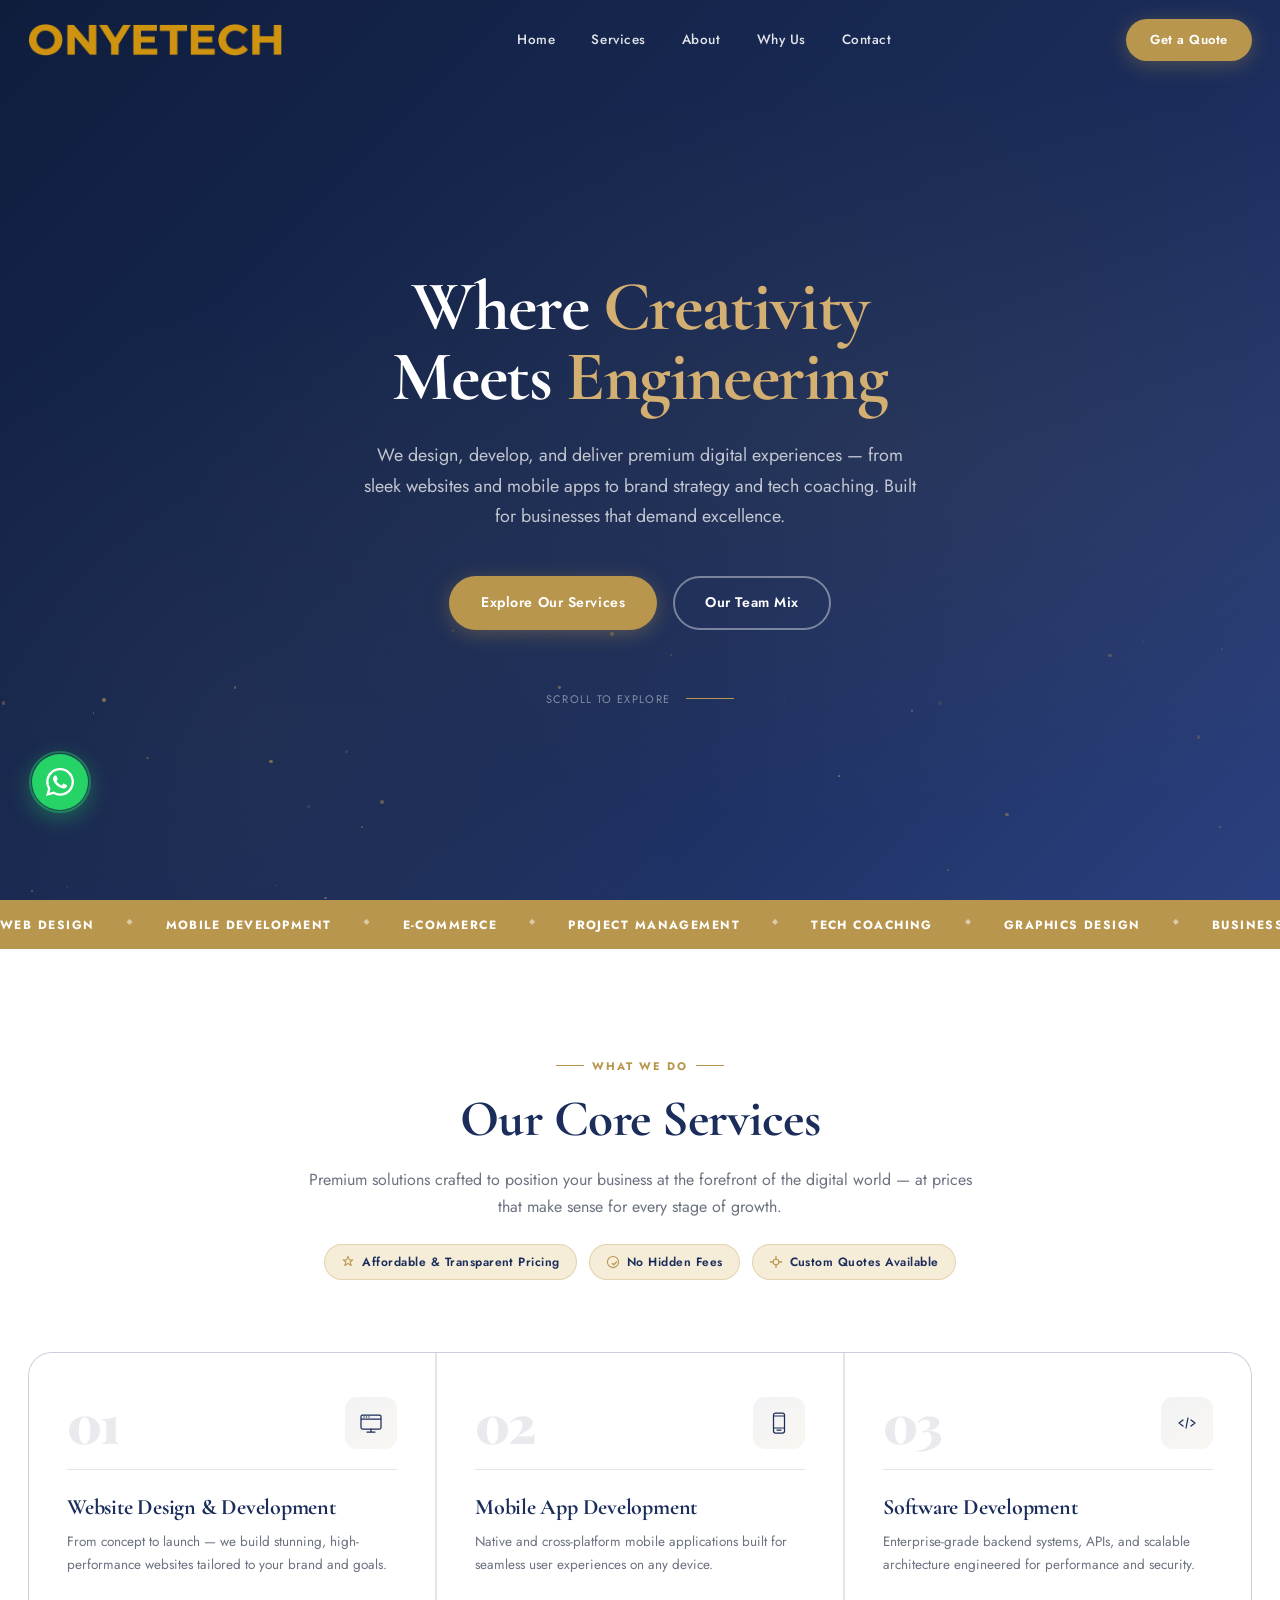
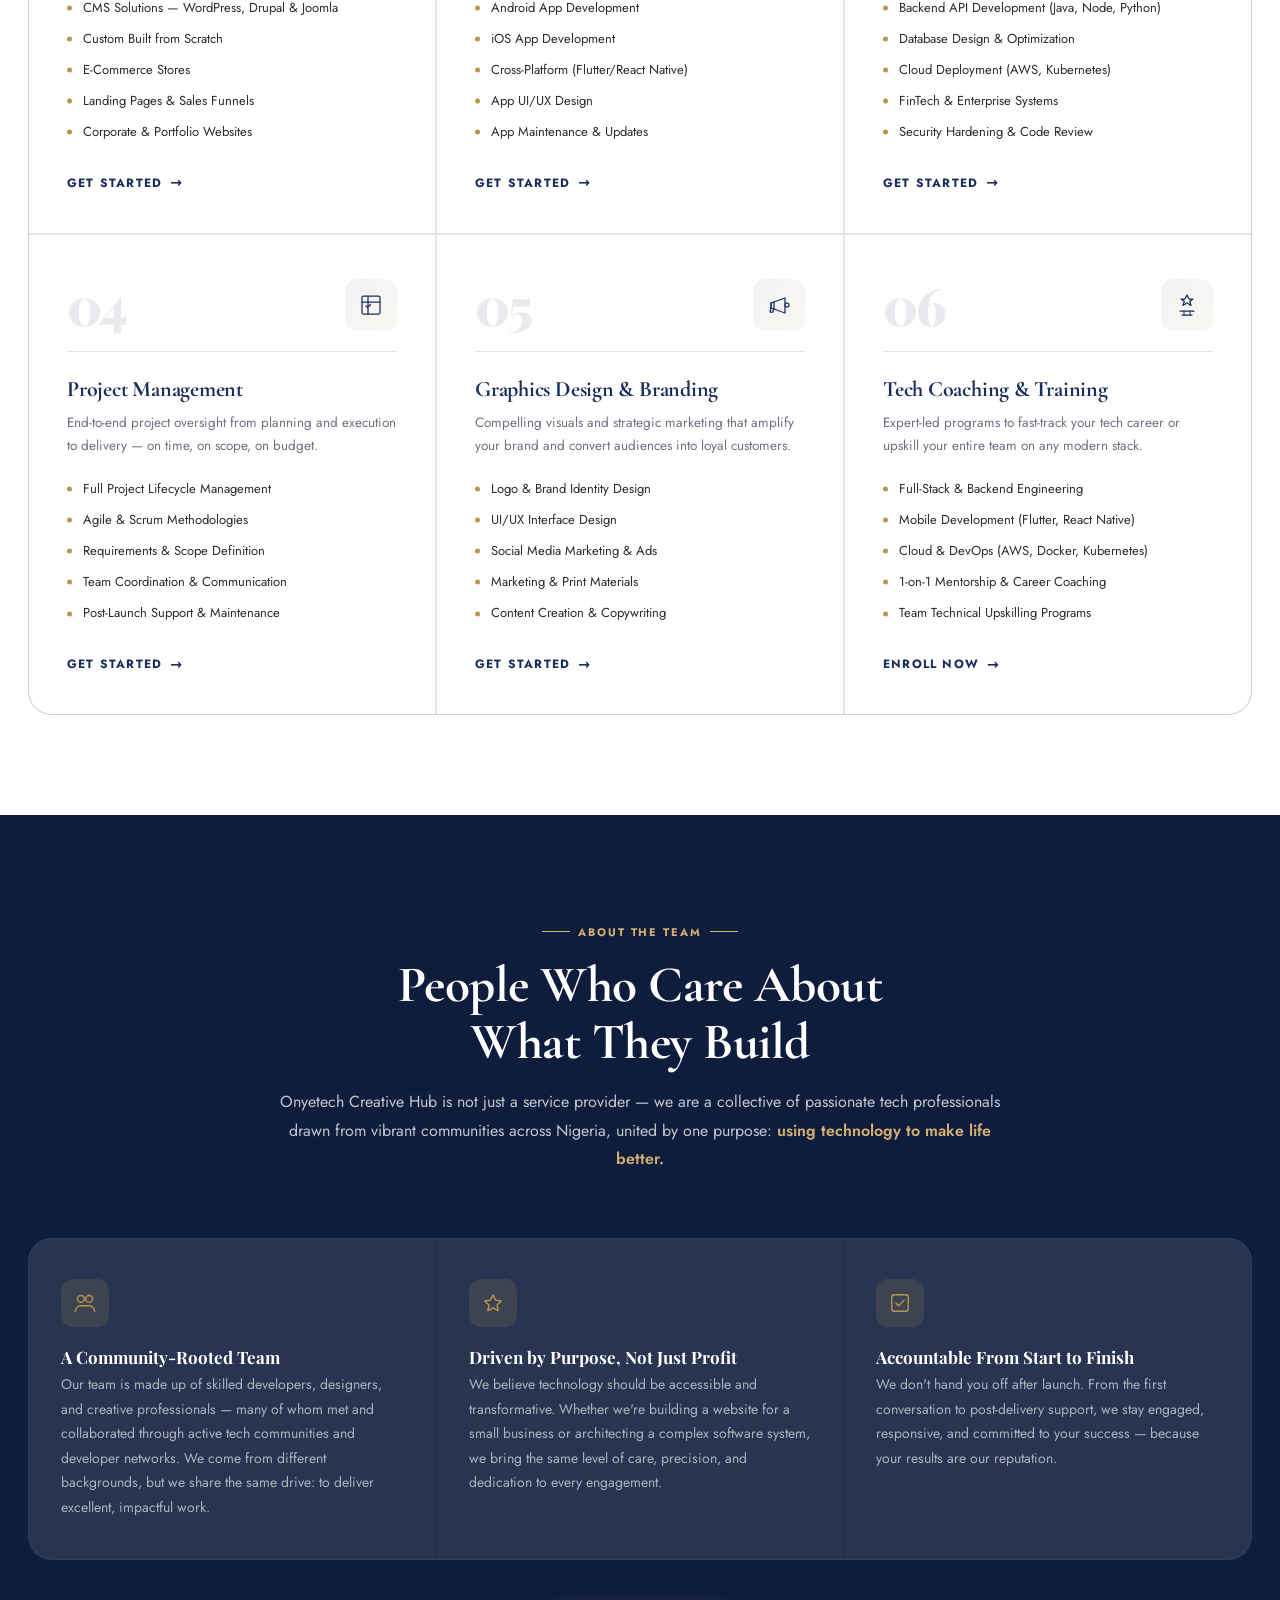
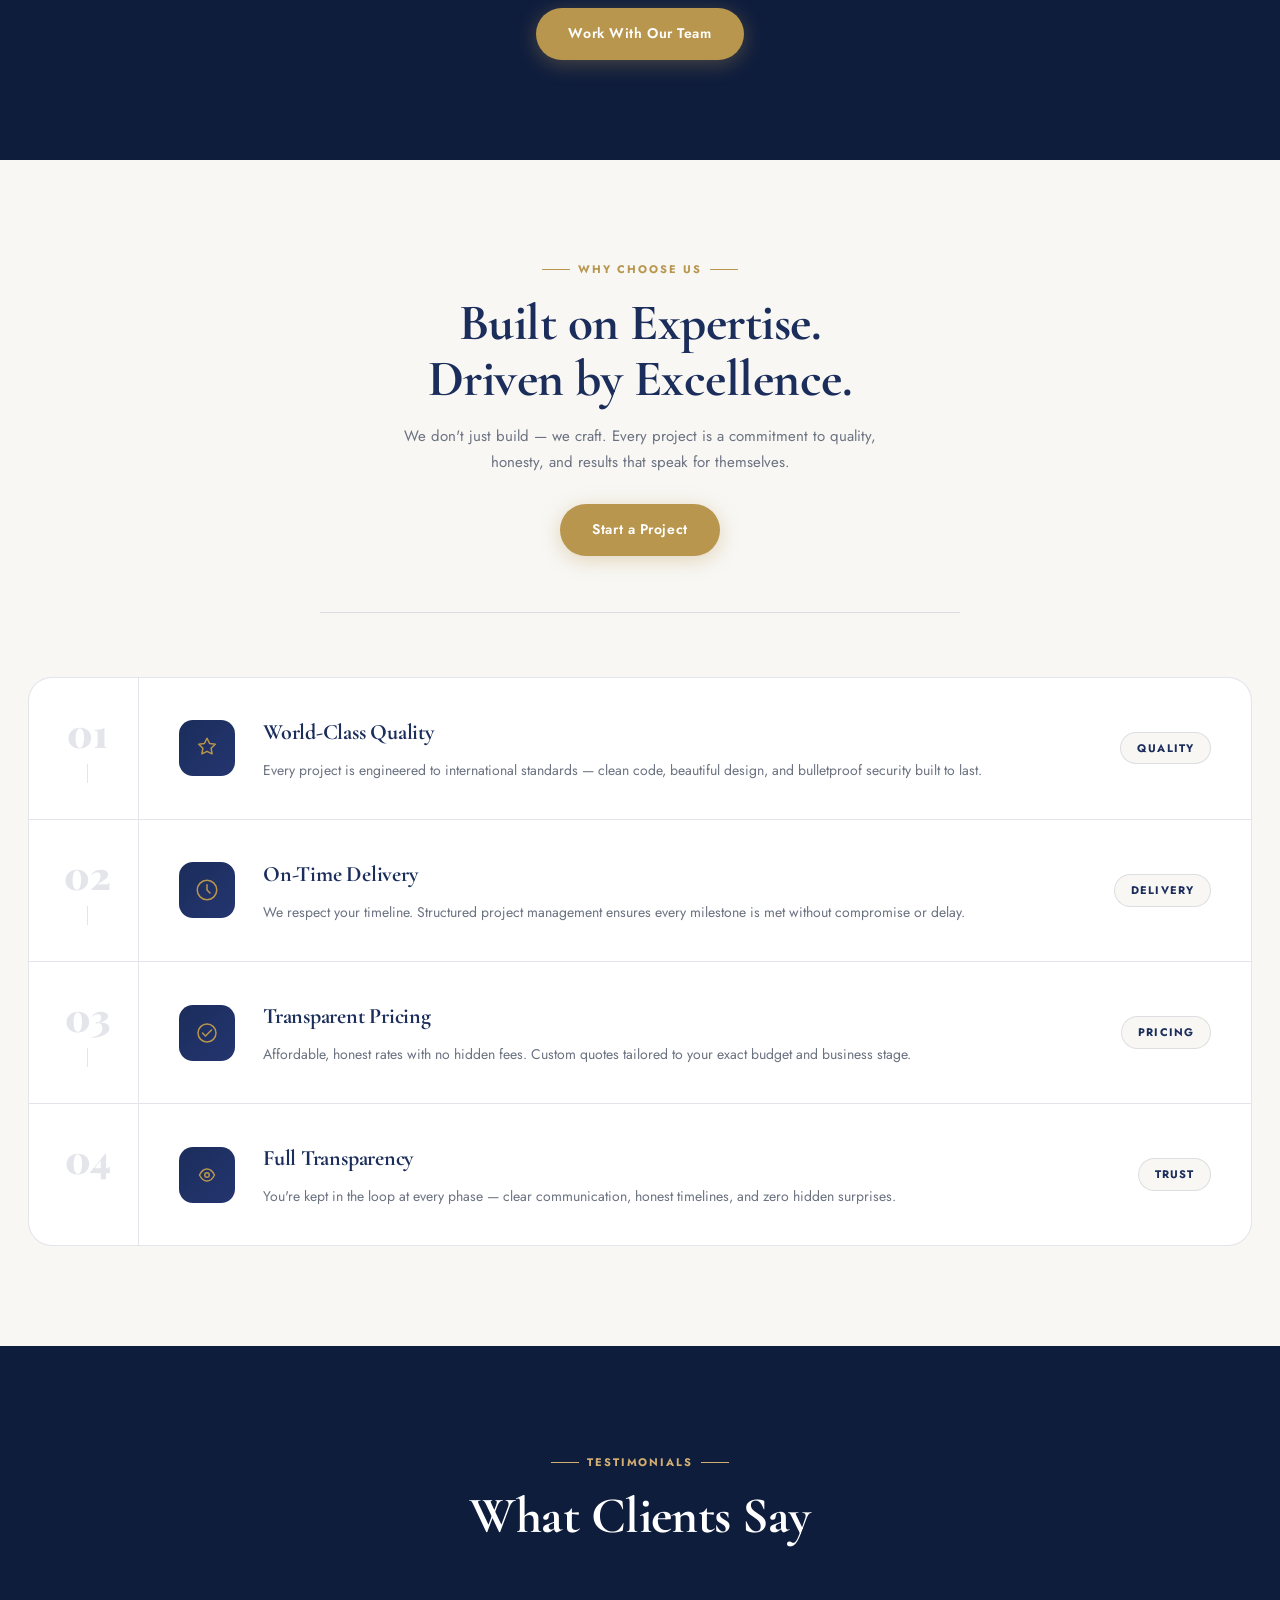
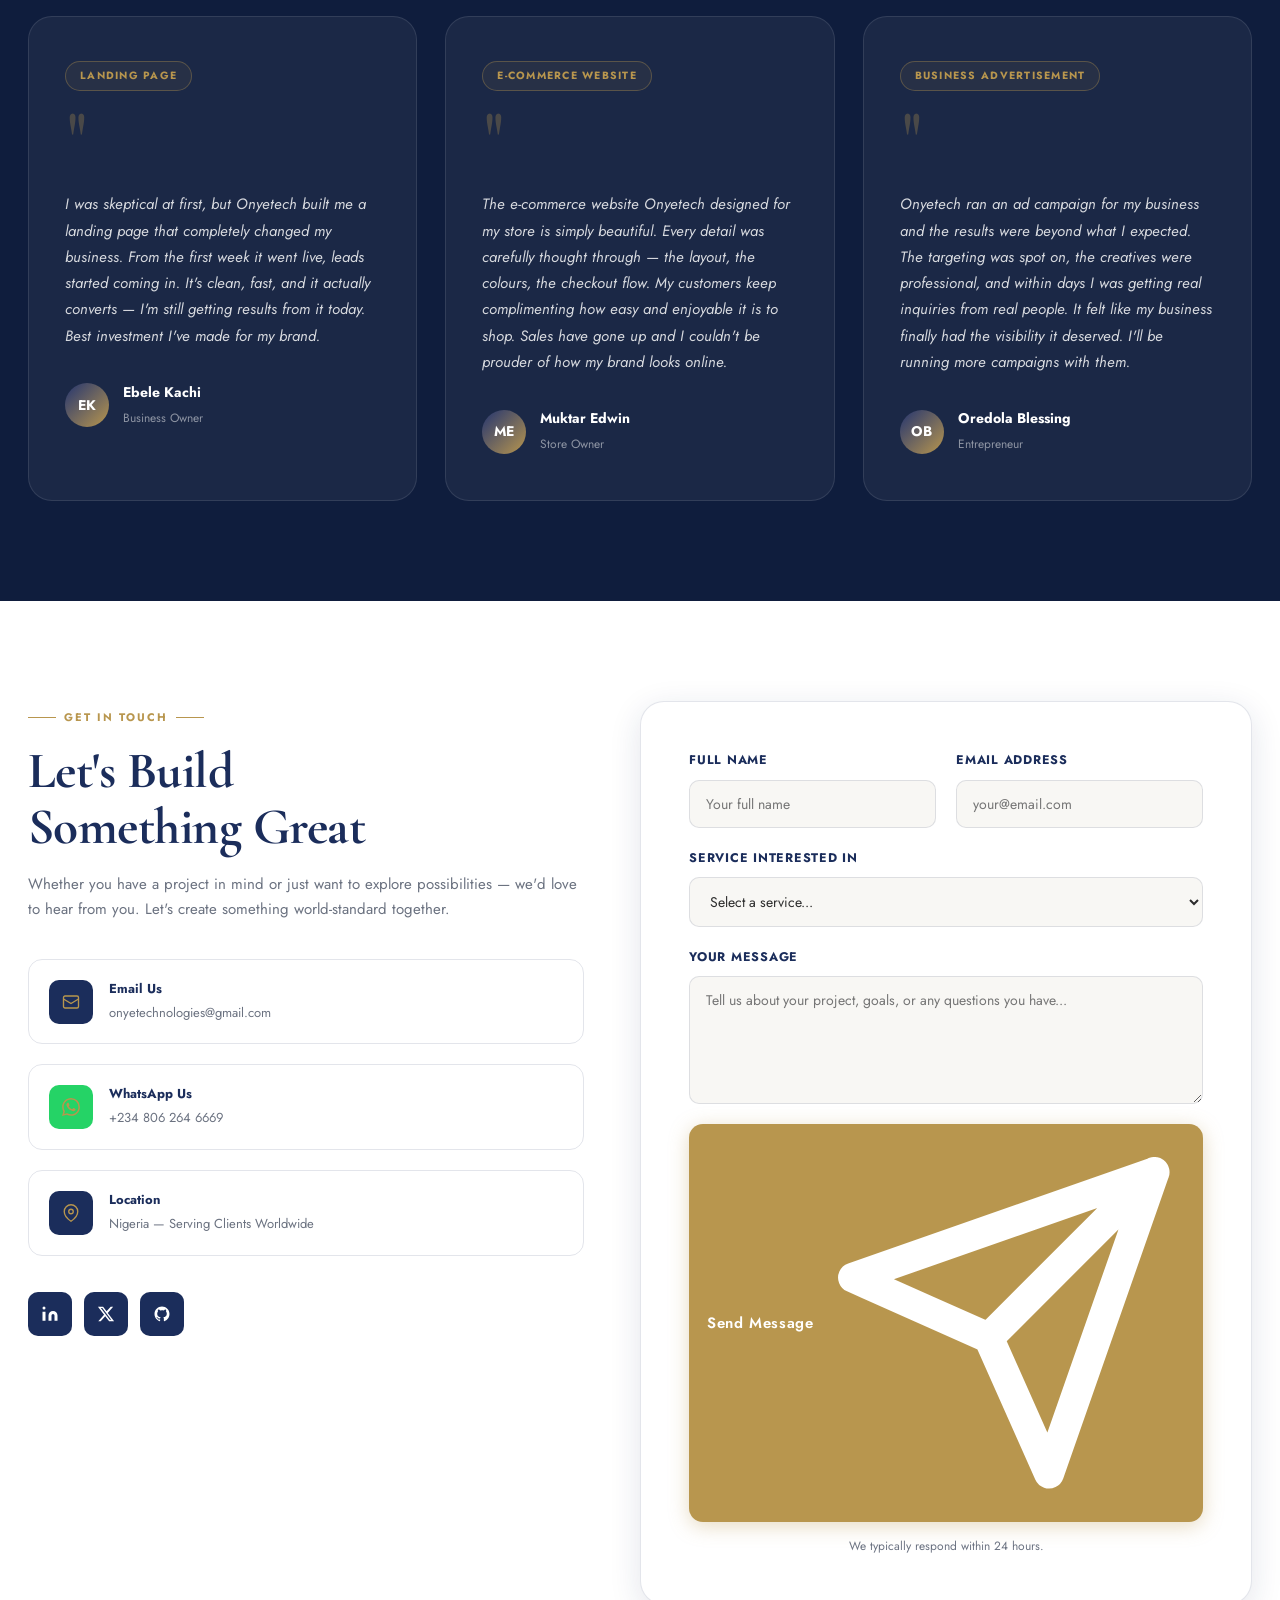
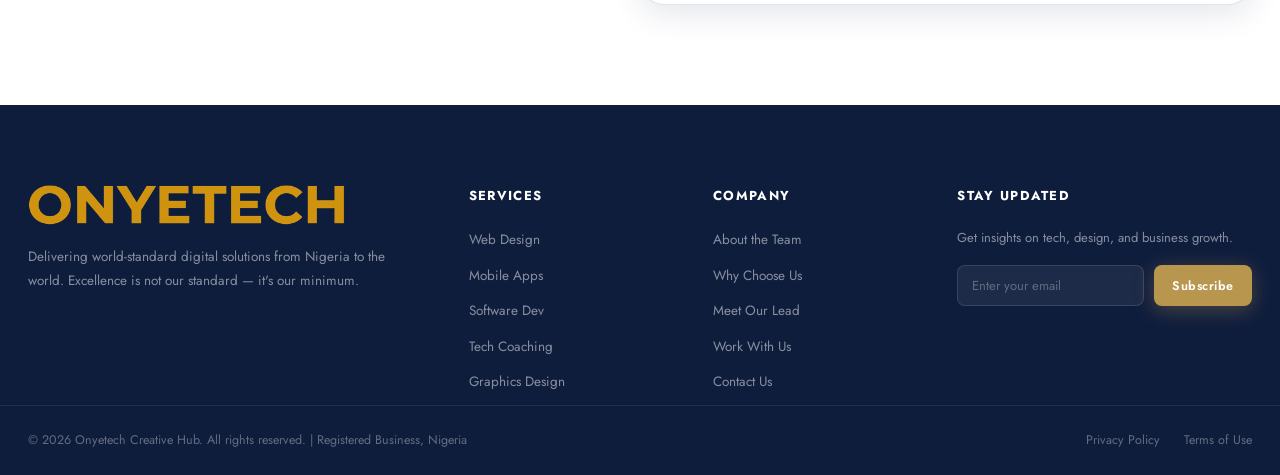
==== commit 408c3701: "optimized the web pages for fasted loading" ====
--- a/index.html
+++ b/index.html
@@ -41,7 +41,7 @@
     "@type": "ProfessionalService",
     "name": "Onyetech Creative Hub",
     "url": "https://onyetech.github.io/me",
-    "logo": "https://onyetech.github.io/me/images/logo.png",
+    "logo": "https://onyetech.github.io/me/images/logo.webp",
     "image": "https://onyetech.github.io/me/images/og-image.png",
     "description": "Onyetech Creative Hub is a Nigerian tech company delivering premium web design, mobile app development, software engineering, graphics design, project management, and tech coaching.",
     "address": {
@@ -53,7 +53,7 @@
     },
     "contactPoint": {
       "@type": "ContactPoint",
-      "telephone": "+2349054197743",
+      "telephone": "+2348062646669",
       "contactType": "customer service",
       "email": "onyetechnologies@gmail.com",
       "availableLanguage": "English"
@@ -84,7 +84,7 @@
   <link
     href="https://fonts.googleapis.com/css2?family=Cormorant+Garamond:ital,wght@0,400;0,600;0,700;1,400;1,600;1,700&family=Playfair+Display:ital,wght@0,400;0,600;0,700;0,900;1,400;1,700&family=Jost:wght@300;400;500;600;700&display=swap"
     rel="stylesheet" />
-  <link rel="stylesheet" href="style.css" />
+  <link rel="stylesheet" href="style.min.css" />
 </head>
 
 <body>
@@ -92,7 +92,7 @@
   <!-- ═══════════════════ PRELOADER ═══════════════════ -->
   <div id="preloader">
     <div class="preloader-inner">
-      <img src="images/Gemini_Generated_Image_blncdblncdblncdb-removebg-preview.png"
+      <img src="images/preloader-logo.webp"
         alt="Onyetech Logo - Web and App Development Company in Nigeria" />
       <div class="preloader-bar"><span></span></div>
     </div>
@@ -102,7 +102,7 @@
   <header id="navbar">
     <nav class="container nav-inner">
       <a href="#hero" class="nav-logo">
-        <img src="images/logo.png"
+        <img src="images/logo.webp"
           alt="Onyetech Creative Hub - Best Web Design and Software Engineering in Lagos, Nigeria" />
       </a>
       <ul class="nav-links" id="navLinks">
@@ -614,7 +614,7 @@
               <span>onyetechnologies@gmail.com</span>
             </div>
           </a>
-          <a href="https://wa.me/2349054197743" target="_blank" rel="noopener"
+          <a href="https://wa.me/2348062646669" target="_blank" rel="noopener"
             class="contact-item contact-item--whatsapp">
             <div class="contact-icon contact-icon--whatsapp">
               <svg viewBox="0 0 24 24" fill="currentColor">
@@ -624,7 +624,7 @@
             </div>
             <div>
               <strong>WhatsApp Us</strong>
-              <span>+234 905 419 7743</span>
+              <span>+234 806 264 6669</span>
             </div>
           </a>
           <div class="contact-item">
@@ -710,7 +710,7 @@
   <footer id="footer">
     <div class="container footer-inner">
       <div class="footer-brand">
-        <img src="images/logo.png" alt="Onyetech Creative Hub - Tech Coaching and Software Development in Nigeria" />
+        <img src="images/logo.webp" alt="Onyetech Creative Hub - Tech Coaching and Software Development in Nigeria" loading="lazy" />
         <p>Delivering world-standard digital solutions from Nigeria to the world. Excellence is not our standard — it's
           our minimum.</p>
       </div>
@@ -756,7 +756,7 @@
   </footer>
 
   <!-- ═══════════════════ WHATSAPP FLOAT ═══════════════════ -->
-  <a href="https://wa.me/2349054197743" target="_blank" rel="noopener" id="whatsappFloat" aria-label="Chat on WhatsApp">
+  <a href="https://wa.me/2348062646669" target="_blank" rel="noopener" id="whatsappFloat" aria-label="Chat on WhatsApp">
     <svg viewBox="0 0 24 24" fill="currentColor">
       <path
         d="M17.472 14.382c-.297-.149-1.758-.867-2.03-.967-.273-.099-.471-.148-.67.15-.197.297-.767.966-.94 1.164-.173.199-.347.223-.644.075-.297-.15-1.255-.463-2.39-1.475-.883-.788-1.48-1.761-1.653-2.059-.173-.297-.018-.458.13-.606.134-.133.298-.347.446-.52.149-.174.198-.298.298-.497.099-.198.05-.371-.025-.52-.075-.149-.669-1.612-.916-2.207-.242-.579-.487-.5-.669-.51-.173-.008-.371-.01-.57-.01-.198 0-.52.074-.792.372-.272.297-1.04 1.016-1.04 2.479 0 1.462 1.065 2.875 1.213 3.074.149.198 2.096 3.2 5.077 4.487.709.306 1.262.489 1.694.625.712.227 1.36.195 1.871.118.571-.085 1.758-.719 2.006-1.413.248-.694.248-1.289.173-1.413-.074-.124-.272-.198-.57-.347m-5.421 7.403h-.004a9.87 9.87 0 01-5.031-1.378l-.361-.214-3.741.982.998-3.648-.235-.374a9.86 9.86 0 01-1.51-5.26c.001-5.45 4.436-9.884 9.888-9.884 2.64 0 5.122 1.03 6.988 2.898a9.825 9.825 0 012.893 6.994c-.003 5.45-4.437 9.884-9.885 9.884m8.413-18.297A11.815 11.815 0 0012.05 0C5.495 0 .16 5.335.157 11.892c0 2.096.547 4.142 1.588 5.945L.057 24l6.305-1.654a11.882 11.882 0 005.683 1.448h.005c6.554 0 11.89-5.335 11.893-11.893a11.821 11.821 0 00-3.48-8.413z" />
@@ -771,7 +771,7 @@
     </svg>
   </button>
 
-  <script src="script.js"></script>
+  <script src="script.min.js"></script>
   <!-- ═══════════════════ PROMO POPUP ═══════════════════ -->
   <div id="promoOverlay" class="promo-overlay" role="dialog" aria-modal="true" aria-labelledby="promoTitle">
     <div class="promo-modal premium-promo">
--- a/style.min.css
+++ b/style.min.css
@@ -0,0 +1 @@
+*,::after,::before{box-sizing:border-box;margin:0;padding:0}:root{--navy:#1B2D5B;--navy-dark:#0F1D3D;--navy-mid:#243570;--gold:#B8964E;--gold-light:#D4AF72;--gold-pale:#F5EDD8;--white:#FFFFFF;--off-white:#F8F7F4;--text:#2C2C2C;--text-light:#6B7280;--border:rgba(27,45,91,0.12);--shadow-sm:0 2px 12px rgba(27,45,91,0.08);--shadow-md:0 8px 32px rgba(27,45,91,0.12);--shadow-lg:0 20px 60px rgba(27,45,91,0.18);--radius:14px;--radius-lg:24px;--font-display:'Cormorant Garamond',Georgia,serif;--font-head:'Playfair Display',Georgia,serif;--font-body:'Jost',system-ui,sans-serif;--transition:0.35s cubic-bezier(0.4, 0, 0.2, 1);--nav-h:80px}html{scroll-behavior:smooth;scroll-padding-top:var(--nav-h)}body{font-family:var(--font-body);color:var(--text);background:var(--white);overflow-x:hidden;line-height:1.7;font-size:15px;-webkit-font-smoothing:antialiased;-moz-osx-font-smoothing:grayscale}img{display:block;max-width:100%}a{text-decoration:none;color:inherit}ul{list-style:none}button{cursor:pointer;border:none;background:0 0;font-family:inherit}.container{max-width:1280px;margin:0 auto;padding:0 32px}.section{padding:100px 0}.section--dark{background:var(--navy-dark);color:var(--white)}.section--dark .section-title{color:var(--white)}.section--dark p{color:rgba(255,255,255,.75)}.section-header{text-align:center;max-width:680px;margin:0 auto 72px}.section-label{display:inline-flex;align-items:center;gap:8px;font-size:11px;font-weight:700;letter-spacing:.18em;text-transform:uppercase;color:var(--gold);margin-bottom:16px}.section-label--light{color:var(--gold-light)}.section-label::after,.section-label::before{content:'';width:28px;height:1px;background:currentColor;display:block}.section-title{font-family:var(--font-display);font-size:clamp(34px, 4vw, 56px);font-weight:700;color:var(--navy);line-height:1.1;margin-bottom:18px;letter-spacing:-.01em}.section-sub{color:var(--text-light);font-size:16px}.btn-primary{display:inline-flex;align-items:center;gap:10px;background:var(--gold);color:var(--white);font-weight:600;font-size:14px;letter-spacing:.04em;padding:14px 32px;border-radius:50px;transition:var(--transition);box-shadow:0 4px 20px rgba(184,150,78,.35);white-space:nowrap}.btn-primary:hover{background:var(--gold-light);transform:translateY(-2px);box-shadow:0 8px 30px rgba(184,150,78,.45)}.btn-outline{display:inline-flex;align-items:center;gap:10px;border:2px solid rgba(255,255,255,.4);color:var(--white);font-weight:600;font-size:14px;letter-spacing:.04em;padding:13px 30px;border-radius:50px;transition:var(--transition)}.btn-outline:hover{border-color:var(--gold);color:var(--gold);background:rgba(184,150,78,.08)}.btn-full{width:100%;justify-content:center;border-radius:var(--radius);padding:18px;font-size:15px}#preloader{position:fixed;inset:0;background:var(--navy-dark);display:flex;align-items:center;justify-content:center;z-index:9999;transition:opacity .6s ease,visibility .6s ease}#preloader.hidden{opacity:0;visibility:hidden}.preloader-inner{text-align:center;display:flex;flex-direction:column;align-items:center;gap:32px}.preloader-inner img{width:220px;animation:preloaderPulse 1.5s ease infinite}.preloader-bar{width:180px;height:2px;background:rgba(255,255,255,.15);border-radius:2px;overflow:hidden}.preloader-bar span{display:block;height:100%;background:var(--gold);border-radius:2px;animation:preloaderBar 1.8s ease forwards}@keyframes preloaderPulse{0%,100%{opacity:.7;transform:scale(.98)}50%{opacity:1;transform:scale(1.02)}}@keyframes preloaderBar{0%{width:0}100%{width:100%}}#navbar{position:fixed;top:0;left:0;right:0;z-index:1000;height:var(--nav-h);background:0 0;transition:background .4s ease,box-shadow .4s ease,backdrop-filter .4s ease}#navbar.scrolled{background:rgba(15,29,61,.96);backdrop-filter:blur(12px);box-shadow:0 4px 30px rgba(0,0,0,.25)}.nav-inner{display:flex;align-items:center;justify-content:space-between;height:100%;gap:40px}.nav-logo img{height:32px;width:auto;filter:invert(68%) sepia(38%) saturate(650%) hue-rotate(6deg) brightness(92%) contrast(88%)}#navbar:not(.scrolled) .nav-logo img{filter:invert(68%) sepia(38%) saturate(650%) hue-rotate(6deg) brightness(92%) contrast(88%)}.nav-links{display:flex;gap:36px;list-style:none}.nav-links a{font-size:13.5px;font-weight:500;color:rgba(255,255,255,.88);letter-spacing:.04em;transition:color .25s;position:relative;padding-bottom:4px}.nav-links a::after{content:'';position:absolute;bottom:0;left:0;width:0;height:1.5px;background:var(--gold);transition:width .3s ease}.nav-links a:hover{color:var(--gold-light)}.nav-links a:hover::after{width:100%}.nav-cta{padding:10px 24px;font-size:13px}.hamburger{display:none;flex-direction:column;gap:5px;padding:4px}.hamburger span{display:block;width:24px;height:2px;background:#fff;border-radius:2px;transition:var(--transition)}.hamburger.active span:first-child{transform:translateY(7px) rotate(45deg)}.hamburger.active span:nth-child(2){opacity:0}.hamburger.active span:nth-child(3){transform:translateY(-7px) rotate(-45deg)}#hero{min-height:100vh;background:linear-gradient(135deg,var(--navy-dark) 0,var(--navy) 60%,#2b4080 100%);display:flex;align-items:center;position:relative;overflow:hidden;padding-top:var(--nav-h)}.hero-bg-overlay{position:absolute;inset:0;background:radial-gradient(ellipse 80% 60% at 70% 50%,rgba(184,150,78,.08) 0,transparent 70%),radial-gradient(ellipse 60% 80% at 20% 80%,rgba(184,150,78,.05) 0,transparent 60%);pointer-events:none}.hero-particles{position:absolute;inset:0;pointer-events:none}.particle{position:absolute;width:2px;height:2px;background:var(--gold);border-radius:50%;opacity:0;animation:floatParticle linear infinite}@keyframes floatParticle{0%{opacity:0;transform:translateY(0) scale(0)}10%{opacity:.6;transform:translateY(-10px) scale(1)}90%{opacity:.3}100%{opacity:0;transform:translateY(-200px) scale(.5)}}.container.hero-content{position:relative;z-index:2;flex:1;display:flex;flex-direction:column;justify-content:center;align-items:center;text-align:center;padding-top:40px;padding-bottom:40px;max-width:800px;margin:0 auto}.hero-badge{display:inline-flex;align-items:center;gap:10px;background:rgba(184,150,78,.15);border:1px solid rgba(184,150,78,.3);color:var(--gold-light);font-size:12px;font-weight:600;letter-spacing:.14em;text-transform:uppercase;padding:8px 18px;border-radius:50px;width:fit-content;margin-bottom:28px}.badge-dot{width:7px;height:7px;background:var(--gold);border-radius:50%;animation:pulseDot 1.8s ease infinite}@keyframes pulseDot{0%,100%{box-shadow:0 0 0 0 rgba(184,150,78,.5)}50%{box-shadow:0 0 0 6px rgba(184,150,78,0)}}.hero-title{font-family:var(--font-display);font-size:clamp(52px, 7vw, 96px);font-weight:700;color:var(--white);line-height:1;letter-spacing:-.02em;margin-bottom:28px}.hero-title em{color:var(--gold-light);font-style:normal}.hero-subtitle{font-size:clamp(15px, 1.4vw, 18px);color:rgba(255,255,255,.72);max-width:560px;margin-bottom:44px}.hero-actions{display:flex;gap:16px;flex-wrap:wrap;margin-bottom:60px}.hero-scroll{display:flex;align-items:center;gap:16px;color:rgba(255,255,255,.45);font-size:11px;letter-spacing:.12em;text-transform:uppercase}.scroll-line{width:48px;height:1px;background:currentColor;position:relative}.scroll-line::after{content:'';position:absolute;left:0;top:0;height:100%;width:100%;background:var(--gold);animation:scrollLine 2.2s ease infinite;transform-origin:left}@keyframes scrollLine{0%,100%{transform:scaleX(0);opacity:0}40%{transform:scaleX(1);opacity:1}70%{transform:scaleX(1);opacity:1}100%{transform:scaleX(0);opacity:0;transform-origin:right}}.hero-image-panel{position:absolute;right:0;top:0;bottom:0;width:48%;display:flex;align-items:flex-end;justify-content:center}.hero-image-wrap{position:relative;width:100%;height:100%}.hero-image-wrap img{width:100%;height:100%;object-fit:cover;object-position:center top}.hero-image-wrap::before{content:'';position:absolute;inset:0;z-index:1;background:linear-gradient(to right,var(--navy-dark) 0,transparent 35%),linear-gradient(to top,var(--navy-dark) 0,transparent 20%)}.hero-image-accent{position:absolute;bottom:0;left:0;right:0;height:3px;background:linear-gradient(90deg,transparent,var(--gold),transparent);z-index:2}.marquee-strip{background:var(--gold);padding:14px 0;overflow:hidden;border-top:1px solid rgba(184,150,78,.3)}.marquee-track{display:flex;gap:32px;white-space:nowrap;width:max-content;animation:marquee 30s linear infinite}.marquee-track span{font-size:12px;font-weight:700;letter-spacing:.12em;text-transform:uppercase;color:#fff}.marquee-track .sep{color:rgba(255,255,255,.5);font-size:8px}@keyframes marquee{from{transform:translateX(0)}to{transform:translateX(-50%)}}.services-grid{display:grid;grid-template-columns:repeat(3,1fr);gap:2px;background:var(--border);border:1px solid var(--border);border-radius:var(--radius-lg);overflow:hidden}.service-card{background:var(--white);padding:44px 38px 38px;transition:var(--transition);position:relative;display:flex;flex-direction:column}.service-card:hover{background:var(--navy-dark);z-index:1}.service-card:hover h3{color:var(--white)}.service-card:hover .service-num{color:rgba(184,150,78,.25)}.service-card:hover .service-num-line{background:rgba(184,150,78,.3)}.service-card:hover .service-divider{background:rgba(255,255,255,.1)}.service-card:hover .service-icon{background:rgba(184,150,78,.15)}.service-card:hover .service-icon svg{color:var(--gold-light)}.service-card:hover p{color:rgba(255,255,255,.65)}.service-card:hover .service-list li{color:rgba(255,255,255,.8)}.service-card:hover .service-list li::before{background:var(--gold)}.service-card:hover .service-link{color:var(--gold-light)}.service-card--wide{grid-column:span 1}.service-card__top{display:flex;align-items:flex-start;justify-content:space-between;margin-bottom:20px}.service-num{font-family:var(--font-head);font-size:52px;font-weight:900;line-height:1;color:rgba(27,45,91,.1);letter-spacing:-2px;transition:color var(--transition);position:relative}.service-num-line{display:block;width:28px;height:2px;background:var(--gold);margin-top:6px;transition:background var(--transition)}.service-divider{height:1px;background:var(--border);margin-bottom:24px;transition:background var(--transition)}.service-icon{width:52px;height:52px;background:linear-gradient(135deg,rgba(27,45,91,.06),rgba(184,150,78,.08));border-radius:12px;display:flex;align-items:center;justify-content:center;flex-shrink:0;transition:background var(--transition)}.service-icon svg{width:24px;height:24px;color:var(--navy);transition:color var(--transition)}.service-card h3{font-family:var(--font-display);font-size:22px;color:var(--navy);margin-bottom:10px;font-weight:700;line-height:1.2;letter-spacing:-.01em;transition:color var(--transition)}.service-card>p{color:var(--text-light);font-size:13.5px;margin-bottom:20px;line-height:1.7;transition:color var(--transition);flex:1}.service-list{display:flex;flex-direction:column;gap:9px;margin-bottom:28px}.service-list li{font-size:13px;color:var(--text);padding-left:16px;position:relative;transition:color var(--transition)}.service-list li::before{content:'';position:absolute;left:0;top:50%;transform:translateY(-50%);width:5px;height:5px;background:var(--gold);border-radius:50%;transition:background var(--transition)}.service-link{font-size:12px;font-weight:700;color:var(--navy);letter-spacing:.1em;text-transform:uppercase;display:inline-flex;align-items:center;gap:8px;transition:color .25s;margin-top:auto}.service-link span{transition:transform .25s;font-size:14px}.service-link:hover{color:var(--gold)}.service-card:hover .service-link:hover{color:var(--gold-light)}.service-link:hover span{transform:translateX(4px)}.about-header{max-width:720px;margin:0 auto 64px;text-align:center}.about-intro{font-size:16px;color:rgba(255,255,255,.7);line-height:1.8;margin-top:16px}.about-intro em{color:var(--gold-light);font-style:normal;font-weight:600}.about-story{display:grid;grid-template-columns:repeat(3,1fr);gap:1px;background:rgba(255,255,255,.08);border:1px solid rgba(255,255,255,.08);border-radius:var(--radius-lg);overflow:hidden;margin-bottom:48px}.about-story__block{background:rgba(255,255,255,.03);padding:40px 32px;display:flex;flex-direction:column;gap:16px;transition:background var(--transition)}.about-story__block:hover{background:rgba(255,255,255,.07)}.about-story__icon{width:48px;height:48px;background:rgba(184,150,78,.15);border-radius:12px;display:flex;align-items:center;justify-content:center;flex-shrink:0}.about-story__icon svg{width:22px;height:22px;color:var(--gold)}.about-story__block h4{font-family:var(--font-head);font-size:17px;font-weight:700;color:var(--white);margin:0}.about-story__block p{font-size:14px;color:rgba(255,255,255,.62);line-height:1.75;margin:0}.about-lead{border:1px solid rgba(255,255,255,.1);border-radius:var(--radius-lg);padding:52px 56px;background:rgba(255,255,255,.03);position:relative;overflow:hidden}.about-lead::before{content:'';position:absolute;top:0;left:0;right:0;height:3px;background:linear-gradient(90deg,var(--gold),var(--gold-light),var(--gold))}.about-lead__header{display:flex;align-items:center;gap:20px;margin-bottom:28px}.about-lead__actions{display:flex;gap:14px;flex-wrap:wrap}.about-cta{text-align:center;margin-top:48px}.btn-outline--gold{border-color:rgba(184,150,78,.45)!important;color:var(--gold-light)!important}.btn-outline--gold:hover{border-color:var(--gold)!important;background:rgba(184,150,78,.1)!important;color:var(--gold-light)!important}.about-lead__line{flex:1;height:1px;background:rgba(255,255,255,.1);margin-left:16px}.about-lead__bio{font-size:15px;color:rgba(255,255,255,.7);line-height:1.85;margin-bottom:18px}.about-lead__bio strong{color:var(--gold-light);font-weight:600}.about-lead__tags{display:flex;flex-wrap:wrap;gap:10px;margin:28px 0 36px}.about-lead__tags span{font-size:12px;font-weight:600;letter-spacing:.04em;padding:7px 16px;border-radius:50px;border:1px solid rgba(184,150,78,.35);color:var(--gold-light);background:rgba(184,150,78,.08)}.services-pricing-note{display:flex;align-items:center;justify-content:center;flex-wrap:wrap;gap:12px;margin-top:24px}.pricing-badge{display:inline-flex;align-items:center;gap:7px;background:var(--gold-pale);border:1px solid rgba(184,150,78,.3);color:var(--navy);font-size:12px;font-weight:600;padding:7px 16px;border-radius:50px;letter-spacing:.04em;-webkit-tap-highlight-color:transparent;user-select:none}.pricing-badge svg{width:14px;height:14px;color:var(--gold);flex-shrink:0}.why-section{background:var(--off-white)}.why-header{display:flex;flex-direction:column;align-items:center;text-align:center;max-width:640px;margin:0 auto 64px;padding-bottom:56px;border-bottom:1px solid var(--border)}.why-header .section-title{margin-bottom:16px}.why-header__desc{font-size:15px;color:var(--text-light);line-height:1.75;margin-bottom:28px;max-width:520px}.why-header__cta{align-self:center}.why-pillars{display:flex;flex-direction:column;gap:0;border:1px solid var(--border);border-radius:var(--radius-lg);overflow:hidden;background:var(--white)}.why-pillar{display:flex;align-items:stretch;border-bottom:1px solid var(--border);transition:background var(--transition);cursor:default}.why-pillar--last{border-bottom:none}.why-pillar:hover{background:var(--navy-dark)}.why-pillar:hover .why-pillar__num{color:rgba(184,150,78,.2)}.why-pillar:hover .why-pillar__connector{background:rgba(184,150,78,.2)}.why-pillar:hover h4{color:var(--white)}.why-pillar:hover p{color:rgba(255,255,255,.65)}.why-pillar:hover .why-pillar__icon{background:rgba(184,150,78,.18)}.why-pillar:hover .why-pillar__icon svg{color:var(--gold-light)}.why-pillar:hover .why-pillar__tag{background:rgba(184,150,78,.15);color:var(--gold-light);border-color:rgba(184,150,78,.3)}.why-pillar__left{display:flex;flex-direction:column;align-items:center;padding:36px 32px 36px 40px;flex-shrink:0;width:110px;border-right:1px solid var(--border)}.why-pillar:hover .why-pillar__left{border-color:rgba(255,255,255,.08)}.why-pillar__num{font-family:var(--font-head);font-size:38px;font-weight:900;color:rgba(27,45,91,.12);line-height:1;transition:color var(--transition)}.why-pillar__connector{flex:1;width:1px;background:var(--border);margin-top:12px;transition:background var(--transition)}.why-pillar__body{display:flex;align-items:center;gap:28px;padding:36px 40px;flex:1}.why-pillar__icon{width:56px;height:56px;flex-shrink:0;background:linear-gradient(135deg,var(--navy),var(--navy-mid));border-radius:14px;display:flex;align-items:center;justify-content:center;transition:background var(--transition)}.why-pillar__icon svg{width:24px;height:24px;color:var(--gold);transition:color var(--transition)}.why-pillar__text{flex:1}.why-pillar__text h4{font-family:var(--font-display);font-size:22px;font-weight:700;color:var(--navy);margin-bottom:8px;letter-spacing:-.01em;transition:color var(--transition)}.why-pillar__text p{font-size:14px;color:var(--text-light);line-height:1.7;margin:0;transition:color var(--transition)}.why-pillar__tag{flex-shrink:0;font-size:11px;font-weight:700;letter-spacing:.1em;text-transform:uppercase;color:var(--navy);background:var(--off-white);border:1px solid var(--border);border-radius:50px;padding:6px 16px;transition:var(--transition)}.why-grid{display:grid;grid-template-columns:repeat(4,1fr);gap:24px}.why-card{padding:36px 28px;border:1px solid var(--border);border-radius:var(--radius-lg);transition:var(--transition)}.why-card:hover{transform:translateY(-4px);box-shadow:var(--shadow-md)}.why-icon{width:52px;height:52px;background:linear-gradient(135deg,var(--navy),var(--navy-mid));border-radius:12px;display:flex;align-items:center;justify-content:center;margin-bottom:20px}.why-icon svg{width:24px;height:24px;color:var(--gold)}.why-card h4{font-family:var(--font-head);font-size:17px;color:var(--navy);margin-bottom:10px}.why-card p{font-size:13.5px;color:var(--text-light);line-height:1.65}.testimonials-grid{display:grid;grid-template-columns:repeat(3,1fr);gap:28px}.testimonial-card{background:rgba(255,255,255,.05);border:1px solid rgba(255,255,255,.1);border-radius:var(--radius-lg);padding:44px 36px;position:relative;transition:var(--transition)}.testimonial-card:hover{background:rgba(255,255,255,.08);border-color:rgba(184,150,78,.3);transform:translateY(-4px)}.testimonial-tag{display:inline-block;font-size:10.5px;font-weight:700;letter-spacing:.12em;text-transform:uppercase;color:var(--gold);border:1px solid rgba(184,150,78,.35);background:rgba(184,150,78,.08);padding:5px 14px;border-radius:50px;margin-bottom:20px}.quote-mark{font-family:var(--font-head);font-size:80px;color:var(--gold);opacity:.3;line-height:.7;margin-bottom:24px}.testimonial-card>p{color:rgba(255,255,255,.82);font-size:15px;line-height:1.75;margin-bottom:32px;font-style:italic}.testimonial-author{display:flex;align-items:center;gap:14px}.author-avatar{width:44px;height:44px;border-radius:50%;background:linear-gradient(135deg,var(--navy-mid),var(--gold));display:flex;align-items:center;justify-content:center;font-size:14px;font-weight:700;color:#fff}.testimonial-author strong{display:block;font-size:14px;color:#fff}.testimonial-author span{font-size:12px;color:rgba(255,255,255,.5)}.contact-inner{display:grid;grid-template-columns:1fr 1.1fr;gap:80px;align-items:start}.contact-info .section-title{margin-bottom:16px}.contact-info>p{color:var(--text-light);margin-bottom:36px}.contact-details{display:flex;flex-direction:column;gap:20px;margin-bottom:36px}.contact-item{display:flex;align-items:center;gap:16px;padding:18px 20px;border:1px solid var(--border);border-radius:var(--radius);transition:var(--transition)}.contact-item:hover{border-color:var(--gold);background:var(--gold-pale);transform:translateX(4px)}.contact-icon{width:44px;height:44px;background:var(--navy);border-radius:10px;display:flex;align-items:center;justify-content:center;flex-shrink:0}.contact-icon svg{width:18px;height:18px;color:var(--gold)}.contact-item strong{display:block;font-size:13px;color:var(--navy);font-weight:700}.contact-item span{font-size:13px;color:var(--text-light)}.social-links{display:flex;gap:12px}.social-link{width:44px;height:44px;background:var(--navy);color:#fff;border-radius:10px;display:flex;align-items:center;justify-content:center;transition:var(--transition)}.social-link svg{width:18px;height:18px}.social-link:hover{background:var(--gold);transform:translateY(-3px);box-shadow:0 6px 16px rgba(184,150,78,.35)}.contact-form-wrap{background:var(--white);border:1px solid var(--border);border-radius:var(--radius-lg);padding:48px;box-shadow:var(--shadow-md)}.form-row{display:grid;grid-template-columns:1fr 1fr;gap:20px}.form-group{display:flex;flex-direction:column;gap:8px;margin-bottom:20px}.form-group label{font-size:12.5px;font-weight:700;color:var(--navy);letter-spacing:.06em;text-transform:uppercase}.form-group input,.form-group select,.form-group textarea{border:1.5px solid var(--border);border-radius:10px;padding:13px 16px;font-family:var(--font-body);font-size:14px;color:var(--text);background:var(--off-white);transition:border-color .25s,box-shadow .25s;outline:0}.form-group input:focus,.form-group select:focus,.form-group textarea:focus{border-color:var(--navy);box-shadow:0 0 0 3px rgba(27,45,91,.08)}.form-group textarea{resize:vertical;min-height:120px}.form-note{text-align:center;font-size:12px;color:var(--text-light);margin-top:14px}.form-success-banner{display:flex;align-items:flex-start;gap:16px;background:#f0fdf4;border:1.5px solid #86efac;border-radius:var(--radius);padding:20px 24px;margin-bottom:20px;animation:fadeSlideIn .4s ease}.form-success-banner svg{width:28px;height:28px;color:#16a34a;flex-shrink:0;margin-top:2px}.form-success-banner strong{display:block;font-size:15px;color:#15803d;margin-bottom:4px}.form-success-banner span{font-size:13px;color:#166534}@keyframes fadeSlideIn{from{opacity:0;transform:translateY(-8px)}to{opacity:1;transform:translateY(0)}}#footer{background:var(--navy-dark);color:rgba(255,255,255,.7);padding-top:80px}.footer-inner{display:grid;grid-template-columns:2fr 1fr 1fr 1.5fr;gap:48px;padding-bottom:60px;border-bottom:1px solid rgba(255,255,255,.08)}.footer-brand img{height:40px;filter:invert(68%) sepia(38%) saturate(650%) hue-rotate(6deg) brightness(92%) contrast(88%);margin-bottom:20px}.footer-brand p{font-size:13.5px;line-height:1.75;color:rgba(255,255,255,.5)}.footer-links h5,.footer-newsletter h5{font-size:13px;font-weight:700;letter-spacing:.1em;text-transform:uppercase;color:#fff;margin-bottom:20px}.footer-links li{margin-bottom:10px}.footer-links a{font-size:13.5px;color:rgba(255,255,255,.5);transition:color .25s}.footer-links a:hover{color:var(--gold-light)}.footer-newsletter p{font-size:13px;color:rgba(255,255,255,.5);margin-bottom:16px}.newsletter-form{display:flex;gap:10px}.newsletter-form input{flex:1;background:rgba(255,255,255,.06);border:1px solid rgba(255,255,255,.12);border-radius:8px;padding:10px 14px;color:#fff;font-family:var(--font-body);font-size:13px;outline:0;transition:border-color .25s}.newsletter-form input:focus{border-color:var(--gold)}.newsletter-form input::placeholder{color:rgba(255,255,255,.3)}.newsletter-form .btn-primary{padding:10px 18px;font-size:12.5px;border-radius:8px}.footer-bottom{padding:24px 0}.footer-bottom .container{display:flex;align-items:center;justify-content:space-between}.footer-bottom p{font-size:12.5px;color:rgba(255,255,255,.35)}.footer-bottom-links{display:flex;gap:24px}.footer-bottom-links a{font-size:12.5px;color:rgba(255,255,255,.35);transition:color .25s}.footer-bottom-links a:hover{color:var(--gold-light)}#whatsappFloat{position:fixed;bottom:90px;left:32px;z-index:999;width:56px;height:56px;background:#25d366;border-radius:50%;display:flex;align-items:center;justify-content:center;color:#fff;box-shadow:0 6px 24px rgba(37,211,102,.45);transition:var(--transition);text-decoration:none}#whatsappFloat svg{width:28px;height:28px}#whatsappFloat:hover{transform:translateY(-3px) scale(1.08);box-shadow:0 10px 32px rgba(37,211,102,.55)}#whatsappFloat::before{content:'';position:absolute;inset:-3px;border-radius:50%;border:2px solid rgba(37,211,102,.4);animation:waPulse 2s ease infinite}@keyframes waPulse{0%,100%{transform:scale(1);opacity:.6}50%{transform:scale(1.18);opacity:0}}.wa-tooltip{position:absolute;left:68px;background:var(--navy-dark);color:#fff;font-size:12px;font-weight:600;white-space:nowrap;padding:6px 12px;border-radius:8px;pointer-events:none;opacity:0;transform:translateX(-6px);transition:opacity .25s,transform .25s}.wa-tooltip::after{content:'';position:absolute;left:-5px;top:50%;transform:translateY(-50%);border:5px solid transparent;border-right-color:var(--navy-dark);border-left:none}#whatsappFloat:hover .wa-tooltip{opacity:1;transform:translateX(0)}.contact-icon--whatsapp{background:#25d366!important}.contact-item--whatsapp:hover{border-color:#25d366!important;background:#f0fdf4!important}@media (max-width:720px){#whatsappFloat{bottom:76px;left:16px;width:50px;height:50px}#whatsappFloat svg{width:24px;height:24px}}@media (max-width:480px){#whatsappFloat{bottom:70px;left:14px;width:46px;height:46px}}#backToTop{position:fixed;bottom:32px;right:32px;z-index:999;width:48px;height:48px;background:var(--gold);border-radius:12px;display:flex;align-items:center;justify-content:center;color:#fff;box-shadow:0 4px 16px rgba(184,150,78,.4);opacity:0;visibility:hidden;transform:translateY(12px);transition:var(--transition)}#backToTop.visible{opacity:1;visibility:visible;transform:translateY(0)}#backToTop:hover{background:var(--navy);transform:translateY(-3px)}#backToTop svg{width:20px;height:20px}.reveal-up{opacity:0;transform:translateY(40px);transition:opacity .7s ease,transform .7s ease}.reveal-fade{opacity:0;transition:opacity .7s ease}.reveal-fade.visible,.reveal-up.visible{opacity:1;transform:translateY(0)}.delay-1{transition-delay:0.15s!important}.delay-2{transition-delay:0.3s!important}.delay-3{transition-delay:0.45s!important}@media (max-width:1280px){.container{padding:0 28px}.hero-title{font-size:clamp(40px, 5.5vw, 72px)}.about-inner{gap:56px}.contact-inner{gap:56px}}@media (max-width:1100px){.services-grid{grid-template-columns:repeat(2,1fr);gap:22px}.service-card--wide{grid-column:span 2}.service-card--wide .service-list--cols{columns:2}.stats-grid{grid-template-columns:repeat(2,1fr);gap:20px}.why-grid{grid-template-columns:repeat(2,1fr);gap:20px}.testimonials-grid{grid-template-columns:repeat(2,1fr);gap:22px}.footer-inner{grid-template-columns:1fr 1fr;gap:36px}.nav-links{gap:24px}.nav-links a{font-size:13px}.section-title{font-size:clamp(28px, 3.5vw, 46px)}.stat-number{font-size:46px}.stat-plus{font-size:30px}.service-card{padding:32px 28px}.testimonial-card{padding:36px 28px}.contact-form-wrap{padding:40px 36px}}@media (max-width:900px){:root{--nav-h:64px}.section{padding:72px 0}.section-header{margin-bottom:52px}.nav-links{display:none;flex-direction:column;gap:20px;position:fixed;top:var(--nav-h);left:0;right:0;background:rgba(15,29,61,.98);backdrop-filter:blur(16px);padding:28px 32px 36px;z-index:999;border-top:1px solid rgba(255,255,255,.08)}.nav-links.open{display:flex}.nav-links a{font-size:16px;padding:6px 0}.nav-cta{display:none}.hamburger{display:flex}.nav-logo img{height:28px}.container.hero-content{padding:48px 28px;max-width:100%}.hero-title{font-size:clamp(36px, 7vw, 58px)}.hero-subtitle{font-size:15px;max-width:480px}.hero-actions{justify-content:center;gap:12px}.hero-scroll{justify-content:center}.btn-primary{padding:13px 26px;font-size:13.5px}.btn-outline{padding:12px 24px;font-size:13.5px}.services-grid{grid-template-columns:1fr 1fr}.about-story{grid-template-columns:1fr}.about-lead{padding:36px 32px}.about-lead__line{display:none}.why-header{margin-bottom:40px;padding-bottom:40px}.why-pillar__body{padding:28px;gap:20px}.why-pillar__left{width:90px;padding:28px 20px 28px 28px}.why-pillar__tag{display:none}.testimonials-grid{grid-template-columns:1fr;max-width:540px;margin:0 auto}.contact-inner{grid-template-columns:1fr;gap:40px}.contact-form-wrap{padding:32px 28px}.footer-inner{grid-template-columns:1fr 1fr;gap:32px;padding-bottom:48px}#footer{padding-top:60px}.newsletter-form{flex-direction:column;gap:8px}.newsletter-form input{width:100%;box-sizing:border-box}.newsletter-form .btn-primary{width:100%;max-width:none;justify-content:center;border-radius:8px;box-sizing:border-box}.btn-full{width:100%;box-sizing:border-box}.preloader-inner img{width:180px}}@media (max-width:720px){:root{--nav-h:60px}.container{padding:0 18px}.section{padding:60px 0}.section-header{margin-bottom:40px}.section-title{font-size:clamp(24px, 6vw, 38px)}.section-sub{font-size:14px}.nav-logo img{height:26px}.nav-links{padding:24px 20px 32px}.nav-links a{font-size:15px}.container.hero-content{padding:40px 18px}.hero-title{font-size:clamp(32px, 8vw, 48px);line-height:1.12}.hero-subtitle{font-size:14px;margin-bottom:32px}.hero-actions{flex-direction:column;align-items:center;gap:12px;margin-bottom:40px}.btn-outline,.btn-primary{width:100%;max-width:300px;justify-content:center}.hero-scroll{font-size:10px}.marquee-track span{font-size:11px}.services-grid{grid-template-columns:1fr;gap:18px}.service-card--wide{grid-column:span 1}.service-card--wide .service-list--cols{columns:1}.service-card{padding:28px 24px}.service-card h3{font-size:18px}.service-icon{width:48px;height:48px}.about-story{grid-template-columns:1fr}.about-lead{padding:28px 22px}.about-lead__header h3{font-size:20px}.about-lead__bio{font-size:14px}.about-lead__tags span{font-size:11px;padding:6px 12px}.why-header{gap:28px;margin-bottom:36px;padding-bottom:36px}.why-pillar__body{padding:22px 20px;gap:16px;flex-wrap:wrap}.why-pillar__left{width:72px;padding:22px 16px 22px 20px}.why-pillar__num{font-size:28px}.why-pillar__icon{width:46px;height:46px}.why-pillar__text h4{font-size:16px}.why-pillar__text p{font-size:13px}.testimonial-card{padding:28px 22px}.quote-mark{font-size:60px}.form-row{grid-template-columns:1fr}.contact-form-wrap{padding:24px 18px}.contact-item{padding:14px 16px}.footer-inner{grid-template-columns:1fr;gap:28px;padding-bottom:36px}.footer-brand img{height:32px}.footer-bottom .container{flex-direction:column;gap:10px;text-align:center}.footer-bottom-links{justify-content:center;gap:18px}.newsletter-form{flex-direction:column;gap:8px}.newsletter-form .btn-primary{width:100%;max-width:none;justify-content:center;border-radius:8px;box-sizing:border-box}#backToTop{bottom:20px;right:16px;width:42px;height:42px}}@media (max-width:480px){:root{--nav-h:58px}.container{padding:0 16px}.section{padding:48px 0}.section-header{margin-bottom:32px}.nav-logo img{height:24px}.hero-title{font-size:clamp(28px, 9vw, 40px)}.hero-subtitle{font-size:13.5px}.service-card{padding:24px 20px}.service-card h3{font-size:17px}.service-list li{font-size:13px}.why-pillar__left{display:none}.why-pillar__body{padding:20px 18px;gap:14px}.why-quote-block{padding:32px 28px}.why-quote{font-size:22px}.testimonials-grid{max-width:100%}.contact-form-wrap{padding:20px 16px;border-radius:var(--radius)}.form-group input,.form-group select,.form-group textarea{padding:11px 14px;font-size:13px}.btn-full{padding:16px;font-size:14px}#footer{padding-top:44px}.footer-links h5,.footer-newsletter h5{font-size:12px}.preloader-inner img{width:150px}.preloader-bar{width:140px}#backToTop{bottom:16px;right:14px;width:40px;height:40px;border-radius:10px}}@media (max-width:360px){.container{padding:0 12px}.hero-title{font-size:26px}.hero-subtitle{font-size:13px}.btn-outline,.btn-primary{font-size:13px;padding:12px 20px}.stats-grid{grid-template-columns:1fr;gap:12px}.stat-card{padding:20px 16px}.service-card{padding:20px 16px}.contact-form-wrap{padding:16px 12px}.section-title{font-size:22px}.footer-inner{gap:22px}.nav-logo img{height:22px}.btn-full{padding:14px;font-size:13px}.newsletter-form .btn-primary{font-size:13px;padding:11px 16px;width:100%}}.promo-overlay{position:fixed;inset:0;z-index:10000;background:rgba(10,18,40,.82);backdrop-filter:blur(6px);display:flex;align-items:center;justify-content:center;padding:20px;opacity:0;visibility:hidden;transition:opacity .45s ease,visibility .45s ease}.promo-overlay.active{opacity:1;visibility:visible}.promo-modal.premium-promo{max-width:820px;width:100%;display:flex;flex-direction:row;padding:0;margin:auto;border-radius:12px;background:var(--white);box-shadow:0 20px 60px rgba(10,18,40,.15);max-height:90vh;position:relative;transform:translateY(28px) scale(.97);transition:transform .45s cubic-bezier(.22, 1, .36, 1);-ms-overflow-style:none;scrollbar-width:none;border:1px solid rgba(184,150,78,.2)}.promo-overlay.active .promo-modal.premium-promo{transform:translateY(0) scale(1)}.promo-modal.premium-promo::-webkit-scrollbar{display:none}.promo-modal__left{flex:1;background:var(--off-white);padding:60px 48px;color:var(--navy);display:flex;flex-direction:column;justify-content:center;border-right:1px solid rgba(184,150,78,.15)}.promo-modal__right{flex:1;background:var(--white);padding:60px 48px;display:flex;align-items:center;justify-content:center;position:relative}.premium-close{position:absolute;top:16px;right:16px;z-index:10;width:32px;height:32px;border-radius:50%;background:0 0;border:none;display:flex;align-items:center;justify-content:center;color:var(--text-light);transition:var(--transition);cursor:pointer}.premium-close:hover{color:var(--navy);transform:rotate(90deg)}.premium-close svg{width:18px;height:18px}.promo-modal__left .promo-badge{display:inline-block;color:var(--gold);font-size:11px;font-weight:600;letter-spacing:.15em;text-transform:uppercase;margin:0 0 16px}.promo-modal__left .promo-badge::before{content:'—';margin-right:8px}.promo-modal__left .promo-title{font-family:var(--font-head);font-weight:600;color:var(--navy);line-height:1.1;letter-spacing:-.01em;margin:0 0 20px;font-size:clamp(32px, 4vw, 42px)}.promo-modal__left .promo-title em{color:var(--gold);font-style:italic;font-weight:400}.promo-modal__left .promo-price{margin:0 0 20px}.promo-modal__left .promo-price__amount{font-family:var(--font-head);font-size:32px;font-weight:700;color:var(--navy);letter-spacing:-.5px}.promo-modal__left .promo-price__note{font-size:13px;color:var(--text-light);margin-left:8px;font-style:italic}.promo-modal__left .promo-desc{font-size:14px;color:var(--text);line-height:1.8;margin:0 0 28px}.promo-features{list-style:none;padding:0;margin:0;display:flex;flex-direction:column;gap:14px}.promo-features li{display:flex;align-items:flex-start;gap:10px;font-size:13.5px;color:var(--text);font-weight:400}.promo-features svg{width:16px;height:16px;color:var(--gold);flex-shrink:0;margin-top:2px}.promo-form-wrapper{width:100%;max-width:340px}.promo-form-wrapper h3{font-family:var(--font-head);font-size:26px;font-weight:600;color:var(--navy);margin-bottom:8px}.promo-form-wrapper>p{font-size:13px;color:var(--text-light);margin-bottom:28px;line-height:1.6}.premium-promo .promo-form{padding:0}.premium-promo .promo-form__row{display:grid;grid-template-columns:1fr 1fr;gap:16px}.premium-promo .promo-form__group{display:flex;flex-direction:column;gap:6px;margin-bottom:16px}.premium-promo .promo-form__group label{font-size:11px;font-weight:600;color:var(--navy);letter-spacing:.08em;text-transform:uppercase}.premium-promo .promo-form__group input,.premium-promo .promo-form__group textarea{border:none;border-bottom:1px solid var(--border);border-radius:0;background:0 0;padding:8px 0;font-family:var(--font-body);font-size:14px;color:var(--text);outline:0;transition:border-color .25s;width:100%;box-sizing:border-box}.premium-promo .promo-form__group input:focus,.premium-promo .promo-form__group textarea:focus{border-bottom-color:var(--gold);box-shadow:none}.premium-promo .promo-form__group textarea{resize:vertical;min-height:40px}.premium-submit{background:var(--navy);color:#fff;border:1px solid var(--navy);display:block;box-sizing:border-box;max-width:none;margin-top:12px;padding:14px;font-size:13px;letter-spacing:.1em;text-transform:uppercase;border-radius:4px;width:100%;cursor:pointer;font-family:var(--font-body);font-weight:600;transition:background .3s,color .3s}.premium-submit:hover{background:0 0;color:var(--navy)}.promo-form__note{text-align:center;font-size:11px;color:var(--text-light);margin-top:14px}.promo-success{display:flex;flex-direction:column;align-items:center;justify-content:center;text-align:center;padding:60px 48px;gap:16px;height:100%;min-height:300px;width:100%;box-sizing:border-box}.promo-success__icon{width:56px;height:56px;border-radius:50%;border:1px solid var(--gold);display:flex;align-items:center;justify-content:center}.promo-success__icon svg{width:24px;height:24px;color:var(--gold)}.promo-success h3{font-family:var(--font-head);font-size:28px;font-weight:600;color:var(--navy);margin:0}.promo-success p{font-size:14px;color:var(--text);max-width:320px;margin:0;line-height:1.7}@media (max-width:800px){.promo-modal.premium-promo{flex-direction:column;max-height:85vh;overflow-y:auto}.promo-modal__left{padding:40px 32px;border-right:none;border-bottom:1px solid rgba(184,150,78,.15)}.promo-modal__right{padding:40px 32px}.promo-modal__left .promo-title{font-size:32px}}@media (max-width:480px){.promo-modal__left{padding:32px 24px}.promo-modal__right{padding:32px 24px}.promo-modal__left .promo-title{font-size:28px}.premium-promo .promo-form__row{grid-template-columns:1fr}.promo-success{padding:40px 20px}}
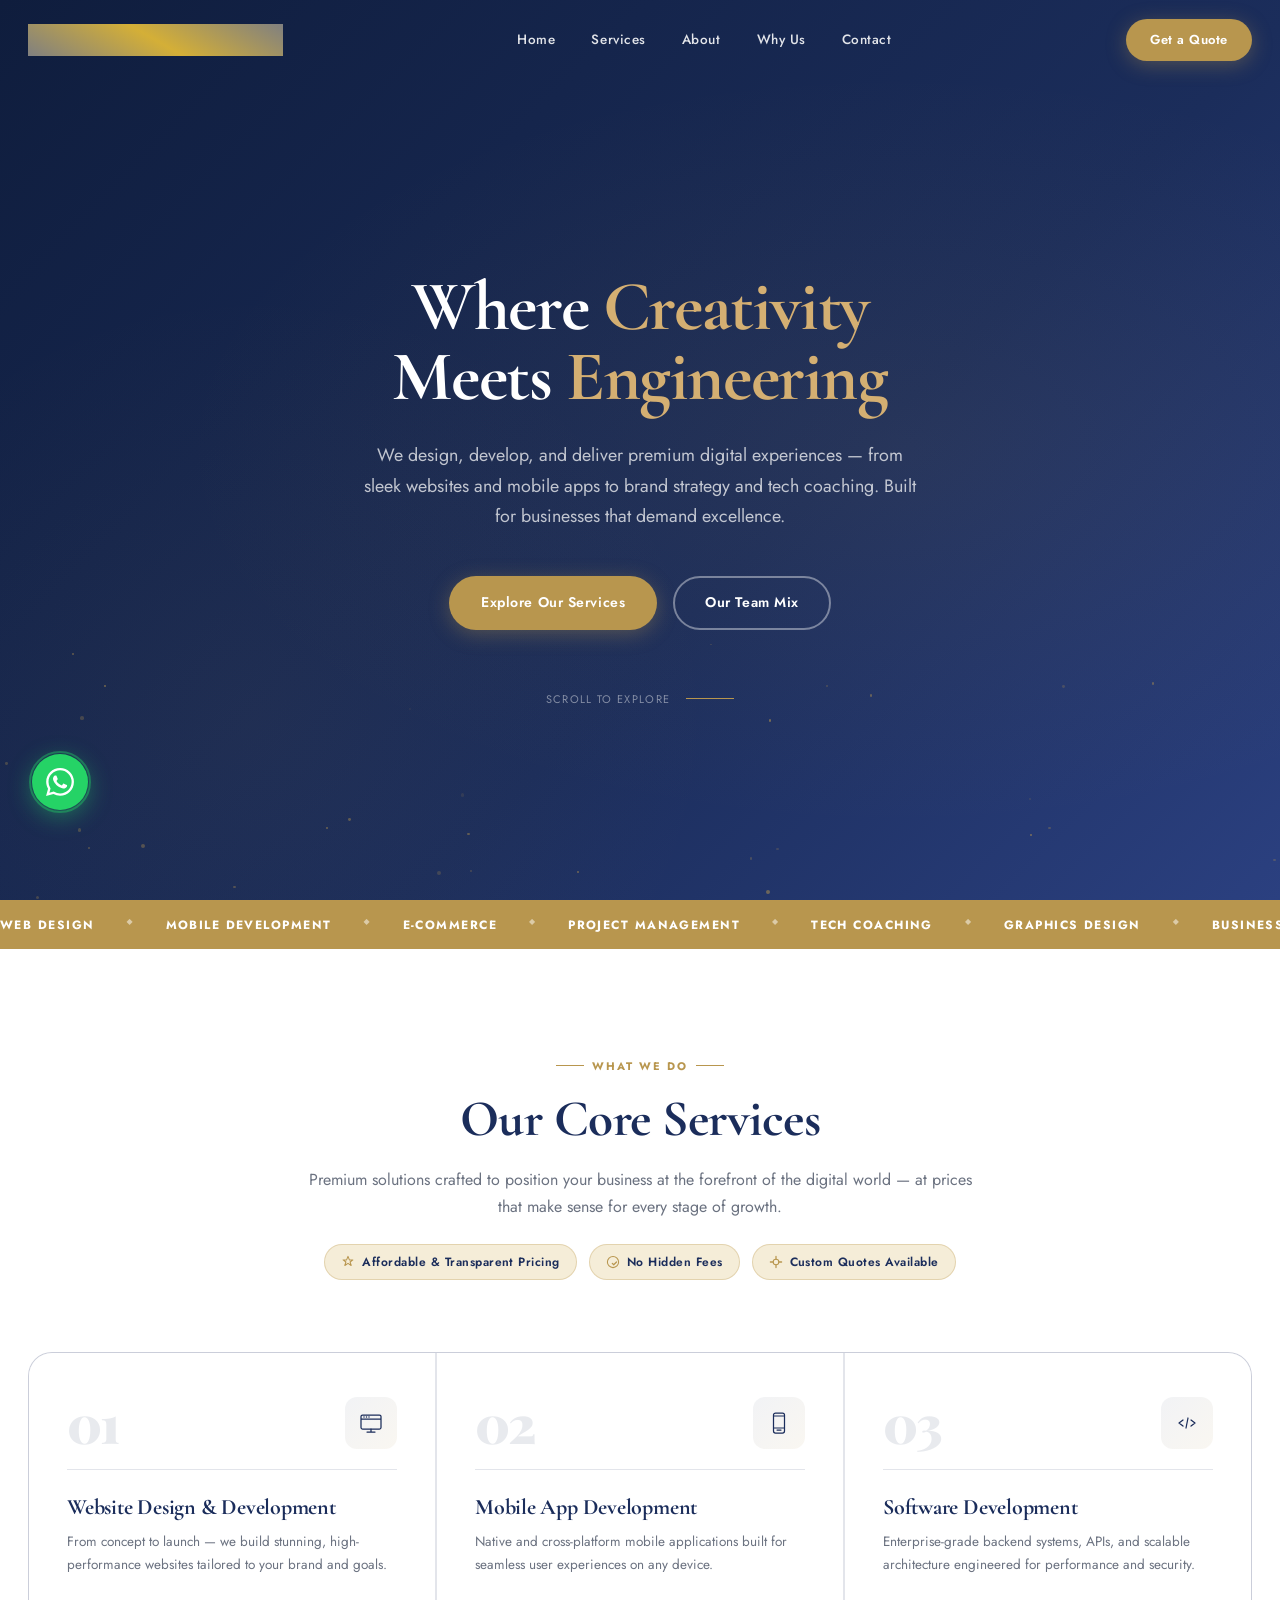
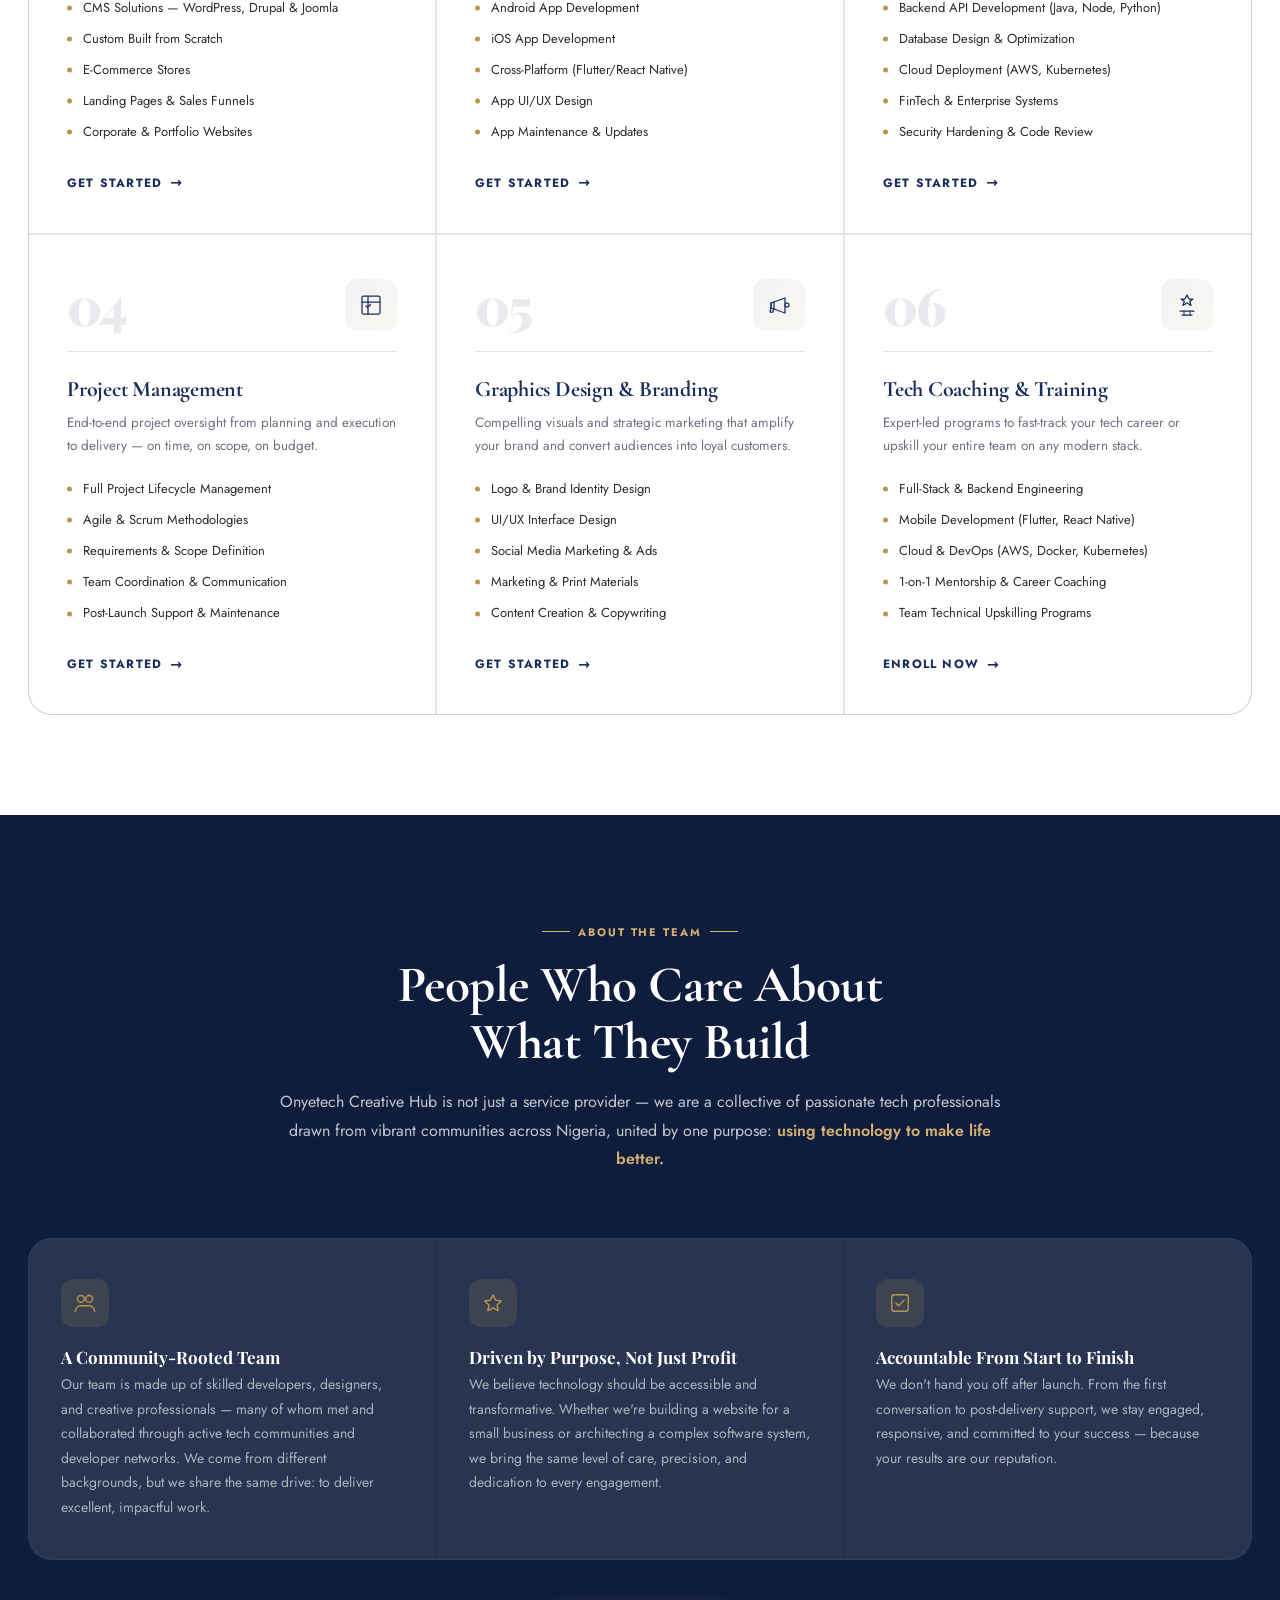
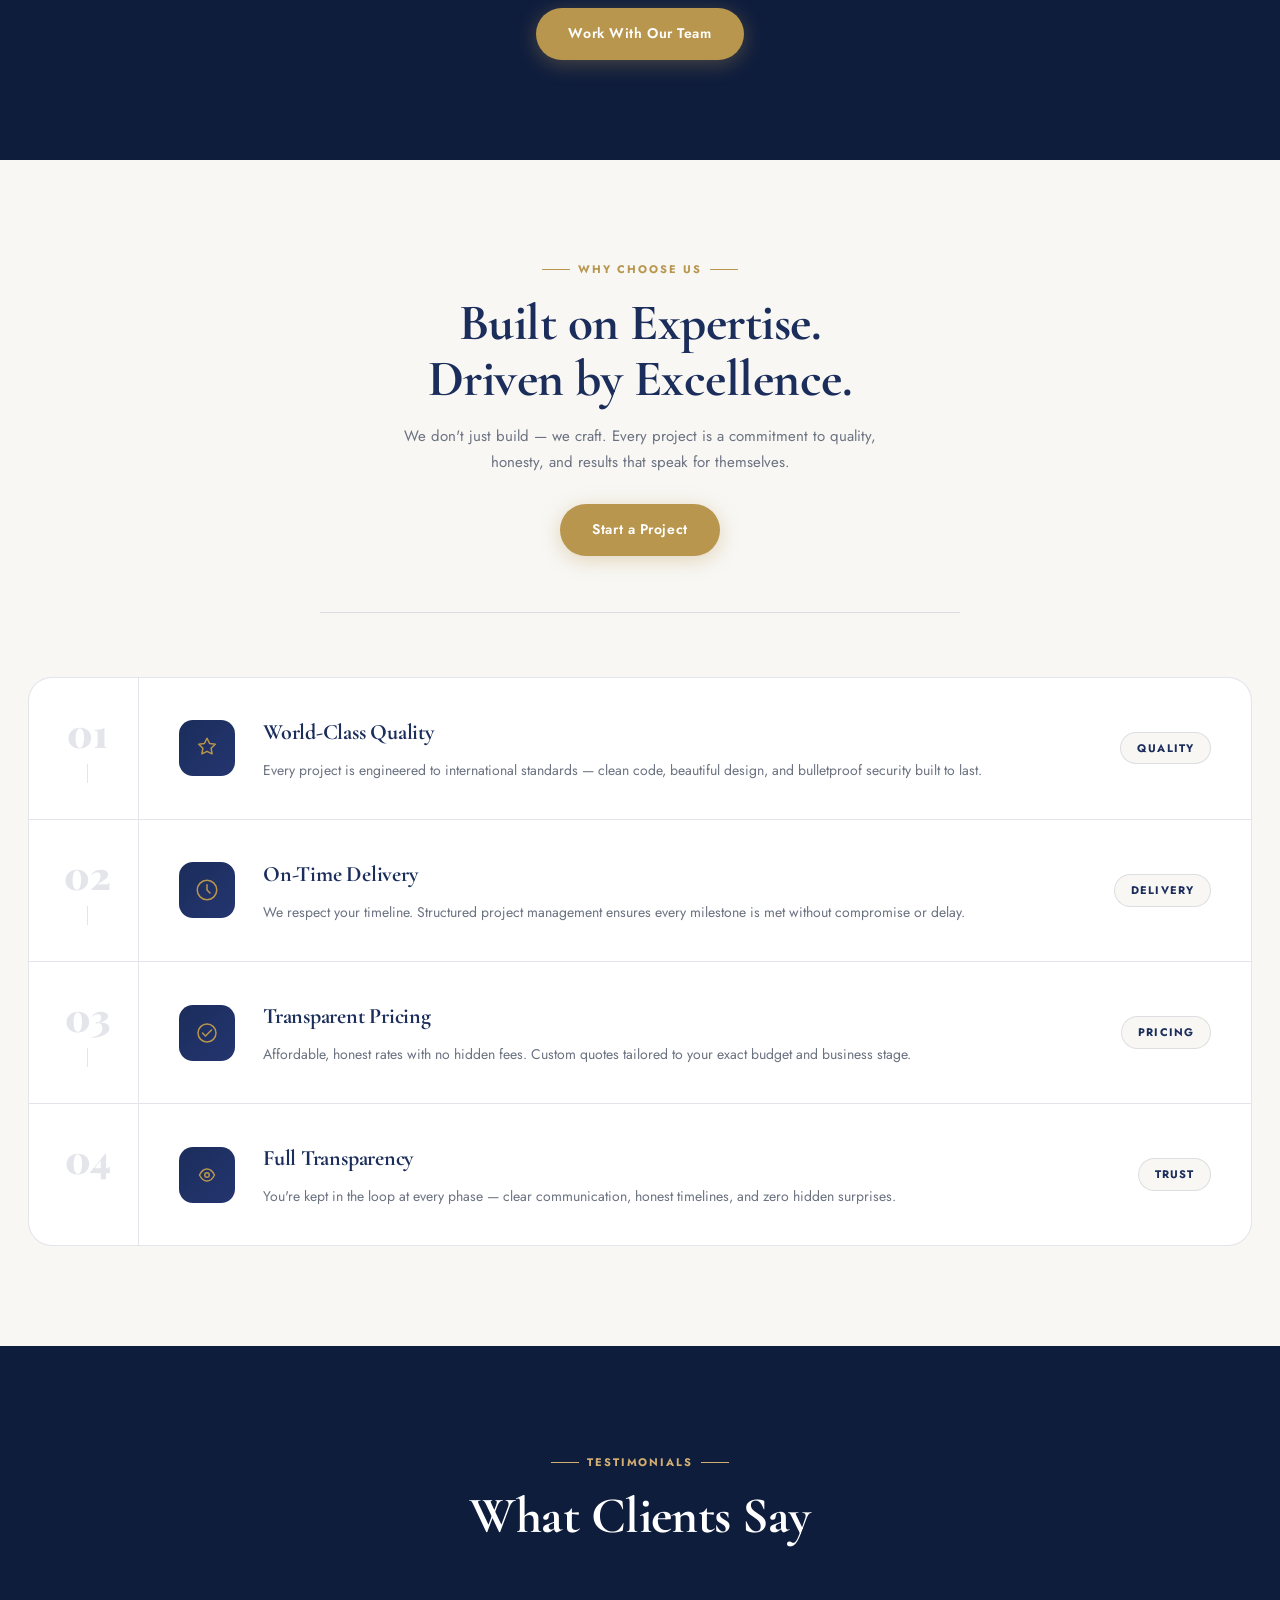
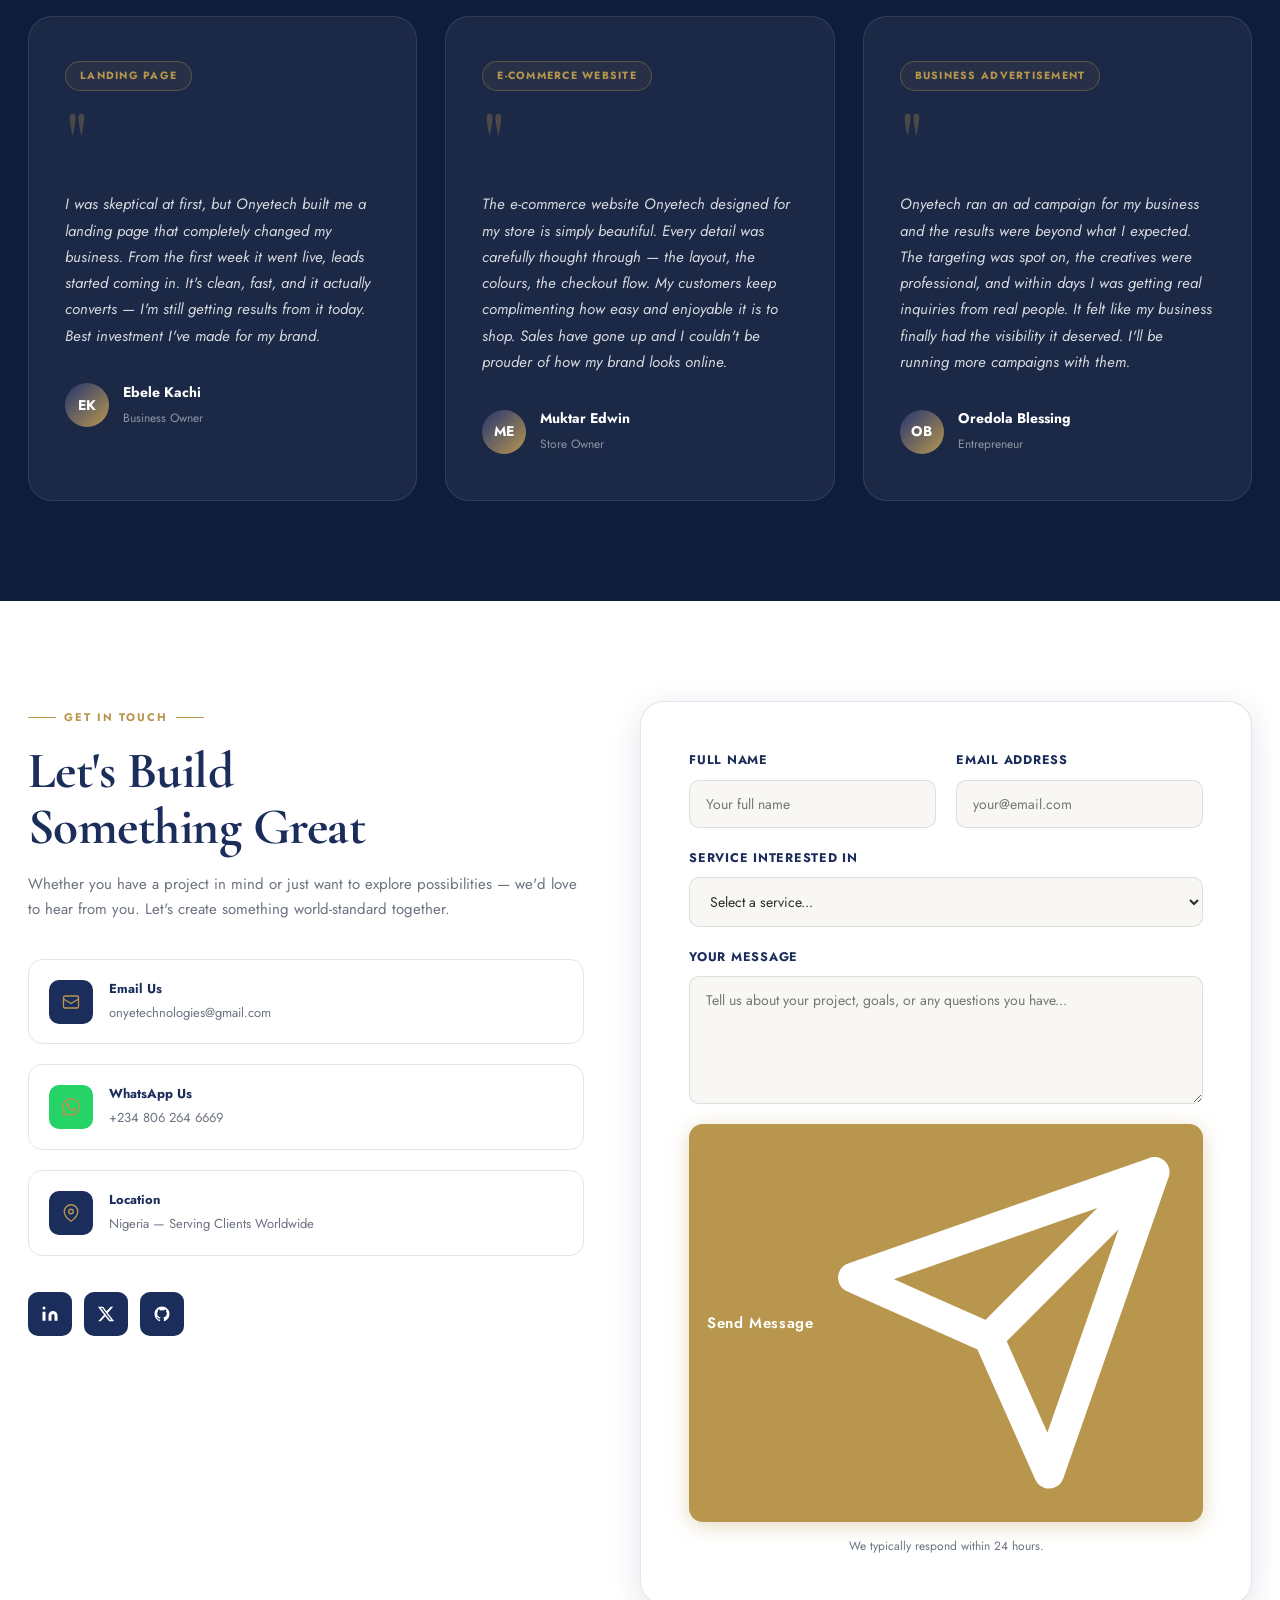
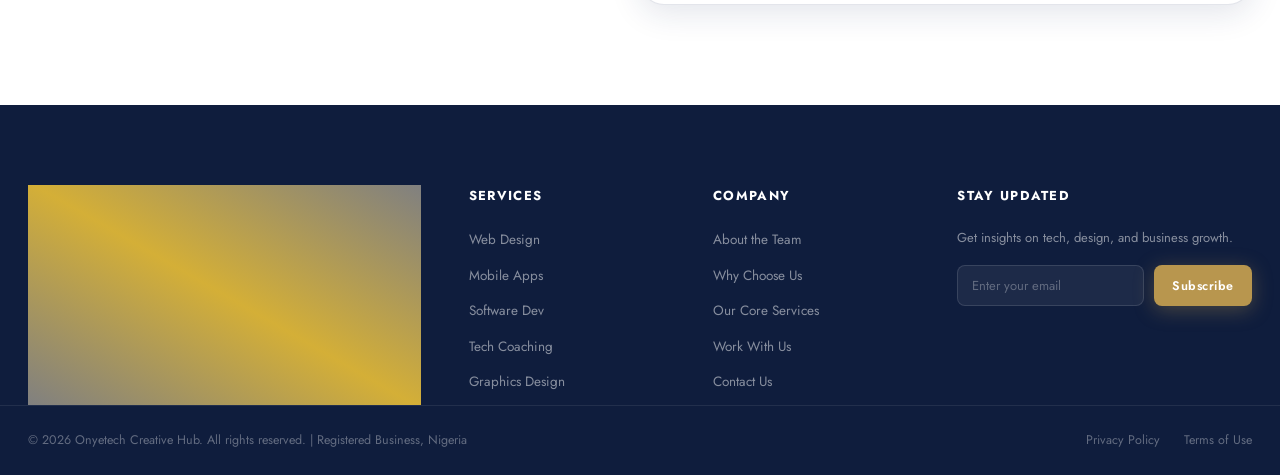
==== commit c269e75e: "redesigned the logo and set flat for promo popup" ====
--- a/index.html
+++ b/index.html
@@ -84,7 +84,7 @@
   <link
     href="https://fonts.googleapis.com/css2?family=Cormorant+Garamond:ital,wght@0,400;0,600;0,700;1,400;1,600;1,700&family=Playfair+Display:ital,wght@0,400;0,600;0,700;0,900;1,400;1,700&family=Jost:wght@300;400;500;600;700&display=swap"
     rel="stylesheet" />
-  <link rel="stylesheet" href="style.min.css" />
+  <link rel="stylesheet" href="style.css" />
 </head>
 
 <body>
@@ -729,7 +729,7 @@
         <ul>
           <li><a href="#about">About the Team</a></li>
           <li><a href="#stats">Why Choose Us</a></li>
-          <li><a href="our-lead.html">Meet Our Lead</a></li>
+          <li><a href="#services">Our Core Services</a></li>
           <li><a href="work-with-us.html">Work With Us</a></li>
           <li><a href="#contact">Contact Us</a></li>
         </ul>
@@ -771,7 +771,7 @@
     </svg>
   </button>
 
-  <script src="script.min.js"></script>
+  <script src="script.js"></script>
   <!-- ═══════════════════ PROMO POPUP ═══════════════════ -->
   <div id="promoOverlay" class="promo-overlay" role="dialog" aria-modal="true" aria-labelledby="promoTitle">
     <div class="promo-modal premium-promo">
--- a/style.css
+++ b/style.css
@@ -0,0 +1,1105 @@
+/* ═══════════════════════════════════════════════════════
+   ONYETECH CREATIVE HUB — Premium Business Website
+   Brand Colors: Navy #1B2D5B · Gold #B8964E · White #FFFFFF
+   ═══════════════════════════════════════════════════════ */
+
+/* ─── RESET & BASE ─────────────────────────────────────── */
+*, *::before, *::after { box-sizing: border-box; margin: 0; padding: 0; }
+
+:root {
+  --navy:       #1B2D5B;
+  --navy-dark:  #0F1D3D;
+  --navy-mid:   #243570;
+  --gold:       #B8964E;
+  --gold-light: #D4AF72;
+  --gold-pale:  #F5EDD8;
+  --white:      #FFFFFF;
+  --off-white:  #F8F7F4;
+  --text:       #2C2C2C;
+  --text-light: #6B7280;
+  --border:     rgba(27,45,91,0.12);
+  --shadow-sm:  0 2px 12px rgba(27,45,91,0.08);
+  --shadow-md:  0 8px 32px rgba(27,45,91,0.12);
+  --shadow-lg:  0 20px 60px rgba(27,45,91,0.18);
+  --radius:     14px;
+  --radius-lg:  24px;
+  --font-display: 'Cormorant Garamond', Georgia, serif;   /* Hero titles, big quotes */
+  --font-head:    'Playfair Display', Georgia, serif;     /* Section & card headings */
+  --font-body:    'Jost', system-ui, sans-serif;          /* Body, nav, UI, labels   */
+  --transition: 0.35s cubic-bezier(0.4, 0, 0.2, 1);
+  --nav-h:      80px;
+}
+
+html { scroll-behavior: smooth; scroll-padding-top: var(--nav-h); }
+body {
+  font-family: var(--font-body); color: var(--text); background: var(--white);
+  overflow-x: hidden; line-height: 1.7; font-size: 15px;
+  -webkit-font-smoothing: antialiased; -moz-osx-font-smoothing: grayscale;
+}
+img { display: block; max-width: 100%; }
+a { text-decoration: none; color: inherit; }
+ul { list-style: none; }
+button { cursor: pointer; border: none; background: none; font-family: inherit; }
+
+/* ─── UTILITIES ─────────────────────────────────────────── */
+.container { max-width: 1280px; margin: 0 auto; padding: 0 32px; }
+.section { padding: 100px 0; }
+.section--dark { background: var(--navy-dark); color: var(--white); }
+.section--dark .section-title { color: var(--white); }
+.section--dark p { color: rgba(255,255,255,0.75); }
+
+.section-header { text-align: center; max-width: 680px; margin: 0 auto 72px; }
+.section-label {
+  display: inline-flex; align-items: center; gap: 8px;
+  font-size: 11px; font-weight: 700; letter-spacing: 0.18em; text-transform: uppercase;
+  color: var(--gold); margin-bottom: 16px;
+}
+.section-label--light { color: var(--gold-light); }
+.section-label::before, .section-label::after {
+  content: ''; width: 28px; height: 1px; background: currentColor; display: block;
+}
+.section-title {
+  font-family: var(--font-display); font-size: clamp(34px, 4vw, 56px);
+  font-weight: 700; color: var(--navy); line-height: 1.1; margin-bottom: 18px;
+  letter-spacing: -0.01em;
+}
+.section-sub { color: var(--text-light); font-size: 16px; }
+
+/* ─── BUTTONS ────────────────────────────────────────────── */
+.btn-primary {
+  display: inline-flex; align-items: center; gap: 10px;
+  background: var(--gold); color: var(--white);
+  font-weight: 600; font-size: 14px; letter-spacing: 0.04em;
+  padding: 14px 32px; border-radius: 50px;
+  transition: var(--transition); box-shadow: 0 4px 20px rgba(184,150,78,0.35);
+  white-space: nowrap;
+}
+.btn-primary:hover {
+  background: var(--gold-light); transform: translateY(-2px);
+  box-shadow: 0 8px 30px rgba(184,150,78,0.45);
+}
+.btn-outline {
+  display: inline-flex; align-items: center; gap: 10px;
+  border: 2px solid rgba(255,255,255,0.4); color: var(--white);
+  font-weight: 600; font-size: 14px; letter-spacing: 0.04em;
+  padding: 13px 30px; border-radius: 50px; transition: var(--transition);
+}
+.btn-outline:hover { border-color: var(--gold); color: var(--gold); background: rgba(184,150,78,0.08); }
+.btn-full { width: 100%; justify-content: center; border-radius: var(--radius); padding: 18px; font-size: 15px; }
+
+/* ─── PRELOADER ─────────────────────────────────────────── */
+#preloader {
+  position: fixed; inset: 0; background: var(--navy-dark);
+  display: flex; align-items: center; justify-content: center;
+  z-index: 9999; transition: opacity 0.6s ease, visibility 0.6s ease;
+}
+#preloader.hidden { opacity: 0; visibility: hidden; }
+.preloader-inner { text-align: center; display: flex; flex-direction: column; align-items: center; gap: 32px; }
+.preloader-inner img { width: 220px; animation: preloaderPulse 1.5s ease infinite; }
+.preloader-bar { width: 180px; height: 2px; background: rgba(255,255,255,0.15); border-radius: 2px; overflow: hidden; }
+.preloader-bar span { display: block; height: 100%; background: var(--gold); border-radius: 2px; animation: preloaderBar 1.8s ease forwards; }
+@keyframes preloaderPulse { 0%,100%{opacity:0.7;transform:scale(0.98)} 50%{opacity:1;transform:scale(1.02)} }
+@keyframes preloaderBar { 0%{width:0} 100%{width:100%} }
+
+/* ─── NAVBAR ─────────────────────────────────────────────── */
+#navbar {
+  position: fixed; top: 0; left: 0; right: 0; z-index: 1000;
+  height: var(--nav-h); background: transparent;
+  transition: background 0.4s ease, box-shadow 0.4s ease, backdrop-filter 0.4s ease;
+}
+#navbar.scrolled {
+  background: rgba(15,29,61,0.96);
+  backdrop-filter: blur(12px);
+  box-shadow: 0 4px 30px rgba(0,0,0,0.25);
+}
+.nav-inner {
+  display: flex; align-items: center; justify-content: space-between;
+  height: 100%; gap: 40px;
+}
+.nav-logo img { height: 32px; width: auto;  }
+#navbar:not(.scrolled) .nav-logo img {  }
+.nav-links { display: flex; gap: 36px; list-style: none; }
+.nav-links a {
+  font-size: 13.5px; font-weight: 500; color: rgba(255,255,255,0.88);
+  letter-spacing: 0.04em; transition: color 0.25s;
+  position: relative; padding-bottom: 4px;
+}
+.nav-links a::after {
+  content: ''; position: absolute; bottom: 0; left: 0;
+  width: 0; height: 1.5px; background: var(--gold);
+  transition: width 0.3s ease;
+}
+.nav-links a:hover { color: var(--gold-light); }
+.nav-links a:hover::after { width: 100%; }
+.nav-cta { padding: 10px 24px; font-size: 13px; }
+.hamburger { display: none; flex-direction: column; gap: 5px; padding: 4px; }
+.hamburger span { display: block; width: 24px; height: 2px; background: white; border-radius: 2px; transition: var(--transition); }
+.hamburger.active span:nth-child(1) { transform: translateY(7px) rotate(45deg); }
+.hamburger.active span:nth-child(2) { opacity: 0; }
+.hamburger.active span:nth-child(3) { transform: translateY(-7px) rotate(-45deg); }
+
+/* ─── HERO ───────────────────────────────────────────────── */
+#hero {
+  min-height: 100vh; background: linear-gradient(135deg, var(--navy-dark) 0%, var(--navy) 60%, #2B4080 100%);
+  display: flex; align-items: center; position: relative; overflow: hidden; padding-top: var(--nav-h);
+}
+.hero-bg-overlay {
+  position: absolute; inset: 0;
+  background: radial-gradient(ellipse 80% 60% at 70% 50%, rgba(184,150,78,0.08) 0%, transparent 70%),
+              radial-gradient(ellipse 60% 80% at 20% 80%, rgba(184,150,78,0.05) 0%, transparent 60%);
+  pointer-events: none;
+}
+.hero-particles { position: absolute; inset: 0; pointer-events: none; }
+.particle {
+  position: absolute; width: 2px; height: 2px; background: var(--gold);
+  border-radius: 50%; opacity: 0; animation: floatParticle linear infinite;
+}
+@keyframes floatParticle {
+  0%   { opacity: 0; transform: translateY(0) scale(0); }
+  10%  { opacity: 0.6; transform: translateY(-10px) scale(1); }
+  90%  { opacity: 0.3; }
+  100% { opacity: 0; transform: translateY(-200px) scale(0.5); }
+}
+
+.container.hero-content {
+  position: relative; z-index: 2; flex: 1;
+  display: flex; flex-direction: column; justify-content: center; align-items: center;
+  text-align: center;
+  padding-top: 40px; padding-bottom: 40px;
+  max-width: 800px; margin: 0 auto;
+}
+
+.hero-badge {
+  display: inline-flex; align-items: center; gap: 10px;
+  background: rgba(184,150,78,0.15); border: 1px solid rgba(184,150,78,0.3);
+  color: var(--gold-light); font-size: 12px; font-weight: 600; letter-spacing: 0.14em; text-transform: uppercase;
+  padding: 8px 18px; border-radius: 50px; width: fit-content; margin-bottom: 28px;
+}
+.badge-dot { width: 7px; height: 7px; background: var(--gold); border-radius: 50%; animation: pulseDot 1.8s ease infinite; }
+@keyframes pulseDot { 0%,100%{box-shadow:0 0 0 0 rgba(184,150,78,0.5)} 50%{box-shadow:0 0 0 6px rgba(184,150,78,0)} }
+
+.hero-title {
+  font-family: var(--font-display);
+  font-size: clamp(52px, 7vw, 96px);
+  font-weight: 700; color: var(--white); line-height: 1.0;
+  letter-spacing: -0.02em; margin-bottom: 28px;
+}
+.hero-title em { color: var(--gold-light); font-style: normal; }
+
+.hero-subtitle { font-size: clamp(15px, 1.4vw, 18px); color: rgba(255,255,255,0.72); max-width: 560px; margin-bottom: 44px; }
+
+.hero-actions { display: flex; gap: 16px; flex-wrap: wrap; margin-bottom: 60px; }
+
+.hero-scroll { display: flex; align-items: center; gap: 16px; color: rgba(255,255,255,0.45); font-size: 11px; letter-spacing: 0.12em; text-transform: uppercase; }
+.scroll-line { width: 48px; height: 1px; background: currentColor; position: relative; }
+.scroll-line::after { content: ''; position: absolute; left: 0; top: 0; height: 100%; width: 100%; background: var(--gold); animation: scrollLine 2.2s ease infinite; transform-origin: left; }
+@keyframes scrollLine { 0%,100%{transform:scaleX(0);opacity:0} 40%{transform:scaleX(1);opacity:1} 70%{transform:scaleX(1);opacity:1} 100%{transform:scaleX(0);opacity:0;transform-origin:right} }
+
+.hero-image-panel {
+  position: absolute; right: 0; top: 0; bottom: 0;
+  width: 48%; display: flex; align-items: flex-end; justify-content: center;
+}
+.hero-image-wrap { position: relative; width: 100%; height: 100%; }
+.hero-image-wrap img { width: 100%; height: 100%; object-fit: cover; object-position: center top; }
+.hero-image-wrap::before {
+  content: ''; position: absolute; inset: 0; z-index: 1;
+  background: linear-gradient(to right, var(--navy-dark) 0%, transparent 35%),
+              linear-gradient(to top, var(--navy-dark) 0%, transparent 20%);
+}
+.hero-image-accent {
+  position: absolute; bottom: 0; left: 0; right: 0; height: 3px;
+  background: linear-gradient(90deg, transparent, var(--gold), transparent); z-index: 2;
+}
+
+/* ─── MARQUEE STRIP ─────────────────────────────────────── */
+.marquee-strip {
+  background: var(--gold); padding: 14px 0; overflow: hidden;
+  border-top: 1px solid rgba(184,150,78,0.3);
+}
+.marquee-track {
+  display: flex; gap: 32px; white-space: nowrap; width: max-content;
+  animation: marquee 30s linear infinite;
+}
+.marquee-track span { font-size: 12px; font-weight: 700; letter-spacing: 0.12em; text-transform: uppercase; color: white; }
+.marquee-track .sep { color: rgba(255,255,255,0.5); font-size: 8px; }
+@keyframes marquee { from { transform: translateX(0); } to { transform: translateX(-50%); } }
+
+/* ─── SERVICES ───────────────────────────────────────────── */
+.services-grid { display: grid; grid-template-columns: repeat(3, 1fr); gap: 2px; background: var(--border); border: 1px solid var(--border); border-radius: var(--radius-lg); overflow: hidden; }
+
+.service-card {
+  background: var(--white);
+  padding: 44px 38px 38px;
+  transition: var(--transition); position: relative;
+  display: flex; flex-direction: column;
+}
+.service-card:hover { background: var(--navy-dark); z-index: 1; }
+.service-card:hover h3 { color: var(--white); }
+.service-card:hover .service-num { color: rgba(184,150,78,0.25); }
+.service-card:hover .service-num-line { background: rgba(184,150,78,0.3); }
+.service-card:hover .service-divider { background: rgba(255,255,255,0.1); }
+.service-card:hover .service-icon { background: rgba(184,150,78,0.15); }
+.service-card:hover .service-icon svg { color: var(--gold-light); }
+.service-card:hover p { color: rgba(255,255,255,0.65); }
+.service-card:hover .service-list li { color: rgba(255,255,255,0.8); }
+.service-card:hover .service-list li::before { background: var(--gold); }
+.service-card:hover .service-link { color: var(--gold-light); }
+
+.service-card--wide { grid-column: span 1; }
+
+/* Card top row: number + icon */
+.service-card__top {
+  display: flex; align-items: flex-start; justify-content: space-between;
+  margin-bottom: 20px;
+}
+.service-num {
+  font-family: var(--font-head); font-size: 52px; font-weight: 900; line-height: 1;
+  color: rgba(27,45,91,0.1); letter-spacing: -2px;
+  transition: color var(--transition);
+  position: relative;
+}
+.service-num-line {
+  display: block; width: 28px; height: 2px; background: var(--gold);
+  margin-top: 6px; transition: background var(--transition);
+}
+
+.service-divider {
+  height: 1px; background: var(--border);
+  margin-bottom: 24px; transition: background var(--transition);
+}
+
+.service-icon {
+  width: 52px; height: 52px;
+  background: linear-gradient(135deg, rgba(27,45,91,0.06), rgba(184,150,78,0.08));
+  border-radius: 12px; display: flex; align-items: center; justify-content: center;
+  flex-shrink: 0; transition: background var(--transition);
+}
+.service-icon svg { width: 24px; height: 24px; color: var(--navy); transition: color var(--transition); }
+
+.service-card h3 {
+  font-family: var(--font-display); font-size: 22px; color: var(--navy);
+  margin-bottom: 10px; font-weight: 700; line-height: 1.2;
+  letter-spacing: -0.01em; transition: color var(--transition);
+}
+.service-card > p { color: var(--text-light); font-size: 13.5px; margin-bottom: 20px; line-height: 1.7; transition: color var(--transition); flex: 1; }
+
+.service-list { display: flex; flex-direction: column; gap: 9px; margin-bottom: 28px; }
+.service-list li {
+  font-size: 13px; color: var(--text); padding-left: 16px; position: relative;
+  transition: color var(--transition);
+}
+.service-list li::before {
+  content: ''; position: absolute; left: 0; top: 50%; transform: translateY(-50%);
+  width: 5px; height: 5px; background: var(--gold); border-radius: 50%;
+  transition: background var(--transition);
+}
+
+.service-link {
+  font-size: 12px; font-weight: 700; color: var(--navy); letter-spacing: 0.1em;
+  text-transform: uppercase; display: inline-flex; align-items: center; gap: 8px;
+  transition: color 0.25s; margin-top: auto;
+}
+.service-link span { transition: transform 0.25s; font-size: 14px; }
+.service-link:hover { color: var(--gold); }
+.service-card:hover .service-link:hover { color: var(--gold-light); }
+.service-link:hover span { transform: translateX(4px); }
+
+/* ─── ABOUT THE TEAM ─────────────────────────────────────── */
+.about-header {
+  max-width: 720px; margin: 0 auto 64px; text-align: center;
+}
+.about-intro {
+  font-size: 16px; color: rgba(255,255,255,0.7); line-height: 1.8; margin-top: 16px;
+}
+.about-intro em { color: var(--gold-light); font-style: normal; font-weight: 600; }
+
+/* Story blocks */
+.about-story {
+  display: grid; grid-template-columns: repeat(3, 1fr);
+  gap: 1px; background: rgba(255,255,255,0.08);
+  border: 1px solid rgba(255,255,255,0.08);
+  border-radius: var(--radius-lg); overflow: hidden;
+  margin-bottom: 48px;
+}
+.about-story__block {
+  background: rgba(255,255,255,0.03);
+  padding: 40px 32px; display: flex; flex-direction: column; gap: 16px;
+  transition: background var(--transition);
+}
+.about-story__block:hover { background: rgba(255,255,255,0.07); }
+.about-story__icon {
+  width: 48px; height: 48px;
+  background: rgba(184,150,78,0.15); border-radius: 12px;
+  display: flex; align-items: center; justify-content: center; flex-shrink: 0;
+}
+.about-story__icon svg { width: 22px; height: 22px; color: var(--gold); }
+.about-story__block h4 {
+  font-family: var(--font-head); font-size: 17px; font-weight: 700;
+  color: var(--white); margin: 0;
+}
+.about-story__block p {
+  font-size: 14px; color: rgba(255,255,255,0.62); line-height: 1.75; margin: 0;
+}
+
+/* Lead profile card */
+.about-lead {
+  border: 1px solid rgba(255,255,255,0.1);
+  border-radius: var(--radius-lg); padding: 52px 56px;
+  background: rgba(255,255,255,0.03);
+  position: relative; overflow: hidden;
+}
+.about-lead::before {
+  content: ''; position: absolute; top: 0; left: 0; right: 0; height: 3px;
+  background: linear-gradient(90deg, var(--gold), var(--gold-light), var(--gold));
+}
+.about-lead__header {
+  display: flex; align-items: center; gap: 20px; margin-bottom: 28px;
+}
+.about-lead__actions { display: flex; gap: 14px; flex-wrap: wrap; }
+.about-cta { text-align: center; margin-top: 48px; }
+.btn-outline--gold {
+  border-color: rgba(184,150,78,0.45) !important;
+  color: var(--gold-light) !important;
+}
+.btn-outline--gold:hover {
+  border-color: var(--gold) !important;
+  background: rgba(184,150,78,0.1) !important;
+  color: var(--gold-light) !important;
+}
+.about-lead__line {
+  flex: 1; height: 1px; background: rgba(255,255,255,0.1); margin-left: 16px;
+}
+.about-lead__bio {
+  font-size: 15px; color: rgba(255,255,255,0.7); line-height: 1.85;
+  margin-bottom: 18px;
+}
+.about-lead__bio strong { color: var(--gold-light); font-weight: 600; }
+
+.about-lead__tags {
+  display: flex; flex-wrap: wrap; gap: 10px; margin: 28px 0 36px;
+}
+.about-lead__tags span {
+  font-size: 12px; font-weight: 600; letter-spacing: 0.04em;
+  padding: 7px 16px; border-radius: 50px;
+  border: 1px solid rgba(184,150,78,0.35);
+  color: var(--gold-light); background: rgba(184,150,78,0.08);
+}
+
+/* ─── SERVICES PRICING BADGES ────────────────────────────── */
+.services-pricing-note {
+  display: flex; align-items: center; justify-content: center;
+  flex-wrap: wrap; gap: 12px; margin-top: 24px;
+}
+.pricing-badge {
+  display: inline-flex; align-items: center; gap: 7px;
+  background: var(--gold-pale); border: 1px solid rgba(184,150,78,0.3);
+  color: var(--navy); font-size: 12px; font-weight: 600;
+  padding: 7px 16px; border-radius: 50px; letter-spacing: 0.04em;
+  -webkit-tap-highlight-color: transparent; user-select: none;
+}
+.pricing-badge svg { width: 14px; height: 14px; color: var(--gold); flex-shrink: 0; }
+
+/* ─── WHY CHOOSE US ──────────────────────────────────────── */
+.why-section { background: var(--off-white); }
+
+/* Header — centered */
+.why-header {
+  display: flex; flex-direction: column; align-items: center;
+  text-align: center;
+  max-width: 640px; margin: 0 auto 64px;
+  padding-bottom: 56px;
+  border-bottom: 1px solid var(--border);
+}
+.why-header .section-title { margin-bottom: 16px; }
+.why-header__desc {
+  font-size: 15px; color: var(--text-light); line-height: 1.75;
+  margin-bottom: 28px; max-width: 520px;
+}
+.why-header__cta { align-self: center; }
+
+/* Pillars — vertical list */
+.why-pillars {
+  display: flex; flex-direction: column; gap: 0;
+  border: 1px solid var(--border); border-radius: var(--radius-lg);
+  overflow: hidden; background: var(--white);
+}
+.why-pillar {
+  display: flex; align-items: stretch;
+  border-bottom: 1px solid var(--border);
+  transition: background var(--transition);
+  cursor: default;
+}
+.why-pillar--last { border-bottom: none; }
+.why-pillar:hover { background: var(--navy-dark); }
+.why-pillar:hover .why-pillar__num { color: rgba(184,150,78,0.2); }
+.why-pillar:hover .why-pillar__connector { background: rgba(184,150,78,0.2); }
+.why-pillar:hover h4 { color: var(--white); }
+.why-pillar:hover p  { color: rgba(255,255,255,0.65); }
+.why-pillar:hover .why-pillar__icon { background: rgba(184,150,78,0.18); }
+.why-pillar:hover .why-pillar__icon svg { color: var(--gold-light); }
+.why-pillar:hover .why-pillar__tag { background: rgba(184,150,78,0.15); color: var(--gold-light); border-color: rgba(184,150,78,0.3); }
+
+/* Left column: number + connector line */
+.why-pillar__left {
+  display: flex; flex-direction: column; align-items: center;
+  padding: 36px 32px 36px 40px; flex-shrink: 0; width: 110px;
+  border-right: 1px solid var(--border);
+}
+.why-pillar:hover .why-pillar__left { border-color: rgba(255,255,255,0.08); }
+.why-pillar__num {
+  font-family: var(--font-head); font-size: 38px; font-weight: 900;
+  color: rgba(27,45,91,0.12); line-height: 1; transition: color var(--transition);
+}
+.why-pillar__connector {
+  flex: 1; width: 1px; background: var(--border); margin-top: 12px;
+  transition: background var(--transition);
+}
+
+/* Right column: body */
+.why-pillar__body {
+  display: flex; align-items: center; gap: 28px;
+  padding: 36px 40px; flex: 1;
+}
+.why-pillar__icon {
+  width: 56px; height: 56px; flex-shrink: 0;
+  background: linear-gradient(135deg, var(--navy), var(--navy-mid));
+  border-radius: 14px; display: flex; align-items: center; justify-content: center;
+  transition: background var(--transition);
+}
+.why-pillar__icon svg { width: 24px; height: 24px; color: var(--gold); transition: color var(--transition); }
+.why-pillar__text { flex: 1; }
+.why-pillar__text h4 {
+  font-family: var(--font-display); font-size: 22px; font-weight: 700;
+  color: var(--navy); margin-bottom: 8px; letter-spacing: -0.01em;
+  transition: color var(--transition);
+}
+.why-pillar__text p {
+  font-size: 14px; color: var(--text-light); line-height: 1.7; margin: 0;
+  transition: color var(--transition);
+}
+.why-pillar__tag {
+  flex-shrink: 0;
+  font-size: 11px; font-weight: 700; letter-spacing: 0.1em; text-transform: uppercase;
+  color: var(--navy); background: var(--off-white);
+  border: 1px solid var(--border); border-radius: 50px;
+  padding: 6px 16px; transition: var(--transition);
+}
+
+.why-grid { display: grid; grid-template-columns: repeat(4, 1fr); gap: 24px; }
+.why-card { padding: 36px 28px; border: 1px solid var(--border); border-radius: var(--radius-lg); transition: var(--transition); }
+.why-card:hover { transform: translateY(-4px); box-shadow: var(--shadow-md); }
+.why-icon {
+  width: 52px; height: 52px; background: linear-gradient(135deg, var(--navy), var(--navy-mid));
+  border-radius: 12px; display: flex; align-items: center; justify-content: center; margin-bottom: 20px;
+}
+.why-icon svg { width: 24px; height: 24px; color: var(--gold); }
+.why-card h4 { font-family: var(--font-head); font-size: 17px; color: var(--navy); margin-bottom: 10px; }
+.why-card p { font-size: 13.5px; color: var(--text-light); line-height: 1.65; }
+
+/* ─── TESTIMONIALS ───────────────────────────────────────── */
+.testimonials-grid { display: grid; grid-template-columns: repeat(3, 1fr); gap: 28px; }
+.testimonial-card {
+  background: rgba(255,255,255,0.05); border: 1px solid rgba(255,255,255,0.1);
+  border-radius: var(--radius-lg); padding: 44px 36px; position: relative;
+  transition: var(--transition);
+}
+.testimonial-card:hover { background: rgba(255,255,255,0.08); border-color: rgba(184,150,78,0.3); transform: translateY(-4px); }
+.testimonial-tag {
+  display: inline-block; font-size: 10.5px; font-weight: 700; letter-spacing: 0.12em;
+  text-transform: uppercase; color: var(--gold); border: 1px solid rgba(184,150,78,0.35);
+  background: rgba(184,150,78,0.08); padding: 5px 14px; border-radius: 50px;
+  margin-bottom: 20px;
+}
+.quote-mark { font-family: var(--font-head); font-size: 80px; color: var(--gold); opacity: 0.3; line-height: 0.7; margin-bottom: 24px; }
+.testimonial-card > p { color: rgba(255,255,255,0.82); font-size: 15px; line-height: 1.75; margin-bottom: 32px; font-style: italic; }
+.testimonial-author { display: flex; align-items: center; gap: 14px; }
+.author-avatar {
+  width: 44px; height: 44px; border-radius: 50%;
+  background: linear-gradient(135deg, var(--navy-mid), var(--gold));
+  display: flex; align-items: center; justify-content: center;
+  font-size: 14px; font-weight: 700; color: white;
+}
+.testimonial-author strong { display: block; font-size: 14px; color: white; }
+.testimonial-author span { font-size: 12px; color: rgba(255,255,255,0.5); }
+
+/* ─── CONTACT ────────────────────────────────────────────── */
+.contact-inner { display: grid; grid-template-columns: 1fr 1.1fr; gap: 80px; align-items: start; }
+
+.contact-info .section-title { margin-bottom: 16px; }
+.contact-info > p { color: var(--text-light); margin-bottom: 36px; }
+
+.contact-details { display: flex; flex-direction: column; gap: 20px; margin-bottom: 36px; }
+.contact-item { display: flex; align-items: center; gap: 16px; padding: 18px 20px; border: 1px solid var(--border); border-radius: var(--radius); transition: var(--transition); }
+.contact-item:hover { border-color: var(--gold); background: var(--gold-pale); transform: translateX(4px); }
+.contact-icon { width: 44px; height: 44px; background: var(--navy); border-radius: 10px; display: flex; align-items: center; justify-content: center; flex-shrink: 0; }
+.contact-icon svg { width: 18px; height: 18px; color: var(--gold); }
+.contact-item strong { display: block; font-size: 13px; color: var(--navy); font-weight: 700; }
+.contact-item span { font-size: 13px; color: var(--text-light); }
+
+.social-links { display: flex; gap: 12px; }
+.social-link {
+  width: 44px; height: 44px; background: var(--navy); color: white;
+  border-radius: 10px; display: flex; align-items: center; justify-content: center;
+  transition: var(--transition);
+}
+.social-link svg { width: 18px; height: 18px; }
+.social-link:hover { background: var(--gold); transform: translateY(-3px); box-shadow: 0 6px 16px rgba(184,150,78,0.35); }
+
+.contact-form-wrap {
+  background: var(--white); border: 1px solid var(--border);
+  border-radius: var(--radius-lg); padding: 48px; box-shadow: var(--shadow-md);
+}
+.form-row { display: grid; grid-template-columns: 1fr 1fr; gap: 20px; }
+.form-group { display: flex; flex-direction: column; gap: 8px; margin-bottom: 20px; }
+.form-group label { font-size: 12.5px; font-weight: 700; color: var(--navy); letter-spacing: 0.06em; text-transform: uppercase; }
+.form-group input, .form-group select, .form-group textarea {
+  border: 1.5px solid var(--border); border-radius: 10px; padding: 13px 16px;
+  font-family: var(--font-body); font-size: 14px; color: var(--text);
+  background: var(--off-white); transition: border-color 0.25s, box-shadow 0.25s;
+  outline: none;
+}
+.form-group input:focus, .form-group select:focus, .form-group textarea:focus {
+  border-color: var(--navy); box-shadow: 0 0 0 3px rgba(27,45,91,0.08);
+}
+.form-group textarea { resize: vertical; min-height: 120px; }
+.form-note { text-align: center; font-size: 12px; color: var(--text-light); margin-top: 14px; }
+
+.form-success-banner {
+  display: flex; align-items: flex-start; gap: 16px;
+  background: #f0fdf4; border: 1.5px solid #86efac;
+  border-radius: var(--radius); padding: 20px 24px; margin-bottom: 20px;
+  animation: fadeSlideIn 0.4s ease;
+}
+.form-success-banner svg { width: 28px; height: 28px; color: #16a34a; flex-shrink: 0; margin-top: 2px; }
+.form-success-banner strong { display: block; font-size: 15px; color: #15803d; margin-bottom: 4px; }
+.form-success-banner span { font-size: 13px; color: #166534; }
+@keyframes fadeSlideIn { from{opacity:0;transform:translateY(-8px)} to{opacity:1;transform:translateY(0)} }
+
+/* ─── FOOTER ─────────────────────────────────────────────── */
+#footer { background: var(--navy-dark); color: rgba(255,255,255,0.7); padding-top: 80px; }
+.footer-inner { display: grid; grid-template-columns: 2fr 1fr 1fr 1.5fr; gap: 48px; padding-bottom: 60px; border-bottom: 1px solid rgba(255,255,255,0.08); }
+.footer-brand img { height: 40px;  margin-bottom: 20px; }
+.footer-brand p { font-size: 13.5px; line-height: 1.75; color: rgba(255,255,255,0.5); }
+.footer-links h5, .footer-newsletter h5 { font-size: 13px; font-weight: 700; letter-spacing: 0.1em; text-transform: uppercase; color: white; margin-bottom: 20px; }
+.footer-links li { margin-bottom: 10px; }
+.footer-links a { font-size: 13.5px; color: rgba(255,255,255,0.5); transition: color 0.25s; }
+.footer-links a:hover { color: var(--gold-light); }
+.footer-newsletter p { font-size: 13px; color: rgba(255,255,255,0.5); margin-bottom: 16px; }
+.newsletter-form { display: flex; gap: 10px; }
+.newsletter-form input { flex: 1; background: rgba(255,255,255,0.06); border: 1px solid rgba(255,255,255,0.12); border-radius: 8px; padding: 10px 14px; color: white; font-family: var(--font-body); font-size: 13px; outline: none; transition: border-color 0.25s; }
+.newsletter-form input:focus { border-color: var(--gold); }
+.newsletter-form input::placeholder { color: rgba(255,255,255,0.3); }
+.newsletter-form .btn-primary { padding: 10px 18px; font-size: 12.5px; border-radius: 8px; }
+
+.footer-bottom { padding: 24px 0; }
+.footer-bottom .container { display: flex; align-items: center; justify-content: space-between; }
+.footer-bottom p { font-size: 12.5px; color: rgba(255,255,255,0.35); }
+.footer-bottom-links { display: flex; gap: 24px; }
+.footer-bottom-links a { font-size: 12.5px; color: rgba(255,255,255,0.35); transition: color 0.25s; }
+.footer-bottom-links a:hover { color: var(--gold-light); }
+
+/* ─── WHATSAPP FLOATING BUTTON ───────────────────────────── */
+#whatsappFloat {
+  position: fixed; bottom: 90px; left: 32px; z-index: 999;
+  width: 56px; height: 56px; background: #25D366; border-radius: 50%;
+  display: flex; align-items: center; justify-content: center; color: white;
+  box-shadow: 0 6px 24px rgba(37,211,102,0.45);
+  transition: var(--transition); text-decoration: none;
+}
+#whatsappFloat svg { width: 28px; height: 28px; }
+#whatsappFloat:hover { transform: translateY(-3px) scale(1.08); box-shadow: 0 10px 32px rgba(37,211,102,0.55); }
+#whatsappFloat::before {
+  content: ''; position: absolute; inset: -3px; border-radius: 50%;
+  border: 2px solid rgba(37,211,102,0.4); animation: waPulse 2s ease infinite;
+}
+@keyframes waPulse { 0%,100%{transform:scale(1);opacity:0.6} 50%{transform:scale(1.18);opacity:0} }
+.wa-tooltip {
+  position: absolute; left: 68px; background: var(--navy-dark); color: white;
+  font-size: 12px; font-weight: 600; white-space: nowrap;
+  padding: 6px 12px; border-radius: 8px; pointer-events: none;
+  opacity: 0; transform: translateX(-6px); transition: opacity 0.25s, transform 0.25s;
+}
+.wa-tooltip::after {
+  content: ''; position: absolute; left: -5px; top: 50%; transform: translateY(-50%);
+  border: 5px solid transparent; border-right-color: var(--navy-dark); border-left: none;
+}
+#whatsappFloat:hover .wa-tooltip { opacity: 1; transform: translateX(0); }
+
+/* WhatsApp contact item green accent */
+.contact-icon--whatsapp { background: #25D366 !important; }
+.contact-item--whatsapp:hover { border-color: #25D366 !important; background: #f0fdf4 !important; }
+
+@media (max-width: 720px) {
+  #whatsappFloat { bottom: 76px; left: 16px; width: 50px; height: 50px; }
+  #whatsappFloat svg { width: 24px; height: 24px; }
+}
+@media (max-width: 480px) {
+  #whatsappFloat { bottom: 70px; left: 14px; width: 46px; height: 46px; }
+}
+
+/* ─── BACK TO TOP ────────────────────────────────────────── */
+#backToTop {
+  position: fixed; bottom: 32px; right: 32px; z-index: 999;
+  width: 48px; height: 48px; background: var(--gold); border-radius: 12px;
+  display: flex; align-items: center; justify-content: center; color: white;
+  box-shadow: 0 4px 16px rgba(184,150,78,0.4);
+  opacity: 0; visibility: hidden; transform: translateY(12px);
+  transition: var(--transition);
+}
+#backToTop.visible { opacity: 1; visibility: visible; transform: translateY(0); }
+#backToTop:hover { background: var(--navy); transform: translateY(-3px); }
+#backToTop svg { width: 20px; height: 20px; }
+
+/* ─── REVEAL ANIMATIONS ──────────────────────────────────── */
+.reveal-up { opacity: 0; transform: translateY(40px); transition: opacity 0.7s ease, transform 0.7s ease; }
+.reveal-fade { opacity: 0; transition: opacity 0.7s ease; }
+.reveal-up.visible, .reveal-fade.visible { opacity: 1; transform: translateY(0); }
+
+.delay-1 { transition-delay: 0.15s !important; }
+.delay-2 { transition-delay: 0.3s !important; }
+.delay-3 { transition-delay: 0.45s !important; }
+
+/* ═══════════════════════════════════════════════════════
+   RESPONSIVE — Full Media Query Coverage
+   Breakpoints: 1280 · 1100 · 900 · 720 · 480 · 360
+   ═══════════════════════════════════════════════════════ */
+
+/* ── 1280px: Large desktop cap ──────────────────────────── */
+@media (max-width: 1280px) {
+  .container { padding: 0 28px; }
+  .hero-title { font-size: clamp(40px, 5.5vw, 72px); }
+  .about-inner { gap: 56px; }
+  .contact-inner { gap: 56px; }
+}
+
+/* ── 1100px: Small desktop / large tablet landscape ─────── */
+@media (max-width: 1100px) {
+  /* Layout */
+  .services-grid { grid-template-columns: repeat(2, 1fr); gap: 22px; }
+  .service-card--wide { grid-column: span 2; }
+  .service-card--wide .service-list--cols { columns: 2; }
+  .stats-grid { grid-template-columns: repeat(2, 1fr); gap: 20px; }
+  .why-grid { grid-template-columns: repeat(2, 1fr); gap: 20px; }
+  .testimonials-grid { grid-template-columns: repeat(2, 1fr); gap: 22px; }
+  .footer-inner { grid-template-columns: 1fr 1fr; gap: 36px; }
+
+  /* Nav */
+  .nav-links { gap: 24px; }
+  .nav-links a { font-size: 13px; }
+
+  /* Typography */
+  .section-title { font-size: clamp(28px, 3.5vw, 46px); }
+  .stat-number { font-size: 46px; }
+  .stat-plus { font-size: 30px; }
+
+  /* Cards */
+  .service-card { padding: 32px 28px; }
+  .testimonial-card { padding: 36px 28px; }
+  .contact-form-wrap { padding: 40px 36px; }
+}
+
+/* ── 900px: Tablet portrait ─────────────────────────────── */
+@media (max-width: 900px) {
+  :root { --nav-h: 64px; }
+
+  /* Section spacing */
+  .section { padding: 72px 0; }
+  .section-header { margin-bottom: 52px; }
+
+  /* Navbar — switch to hamburger */
+  .nav-links {
+    display: none; flex-direction: column; gap: 20px;
+    position: fixed; top: var(--nav-h); left: 0; right: 0;
+    background: rgba(15,29,61,0.98); backdrop-filter: blur(16px);
+    padding: 28px 32px 36px; z-index: 999;
+    border-top: 1px solid rgba(255,255,255,0.08);
+  }
+  .nav-links.open { display: flex; }
+  .nav-links a { font-size: 16px; padding: 6px 0; }
+  .nav-cta { display: none; }
+  .hamburger { display: flex; }
+  .nav-logo img { height: 28px; }
+
+  /* Hero */
+  .container.hero-content { padding: 48px 28px; max-width: 100%; }
+  .hero-title { font-size: clamp(36px, 7vw, 58px); }
+  .hero-subtitle { font-size: 15px; max-width: 480px; }
+  .hero-actions { justify-content: center; gap: 12px; }
+  .hero-scroll { justify-content: center; }
+  .btn-primary { padding: 13px 26px; font-size: 13.5px; }
+  .btn-outline { padding: 12px 24px; font-size: 13.5px; }
+
+  /* Services */
+  .services-grid { grid-template-columns: 1fr 1fr; }
+
+  /* About */
+  .about-story { grid-template-columns: 1fr; }
+  .about-lead { padding: 36px 32px; }
+  .about-lead__line { display: none; }
+
+  /* Why Us */
+  .why-header { margin-bottom: 40px; padding-bottom: 40px; }
+  .why-pillar__body { padding: 28px; gap: 20px; }
+  .why-pillar__left { width: 90px; padding: 28px 20px 28px 28px; }
+  .why-pillar__tag { display: none; }
+
+  /* Testimonials */
+  .testimonials-grid { grid-template-columns: 1fr; max-width: 540px; margin: 0 auto; }
+
+  /* Contact */
+  .contact-inner { grid-template-columns: 1fr; gap: 40px; }
+  .contact-form-wrap { padding: 32px 28px; }
+
+  /* Footer */
+  .footer-inner { grid-template-columns: 1fr 1fr; gap: 32px; padding-bottom: 48px; }
+  #footer { padding-top: 60px; }
+  .newsletter-form { flex-direction: column; gap: 8px; }
+  .newsletter-form input { width: 100%; box-sizing: border-box; }
+  .newsletter-form .btn-primary { width: 100%; max-width: none; justify-content: center; border-radius: 8px; box-sizing: border-box; }
+
+  /* Contact send button */
+  .btn-full { width: 100%; box-sizing: border-box; }
+
+  /* Preloader */
+  .preloader-inner img { width: 180px; }
+}
+
+/* ── 720px: Large mobile / small tablet ─────────────────── */
+@media (max-width: 720px) {
+  :root { --nav-h: 60px; }
+  .container { padding: 0 18px; }
+
+  /* Section */
+  .section { padding: 60px 0; }
+  .section-header { margin-bottom: 40px; }
+  .section-title { font-size: clamp(24px, 6vw, 38px); }
+  .section-sub { font-size: 14px; }
+
+  /* Navbar */
+  .nav-logo img { height: 26px; }
+  .nav-links { padding: 24px 20px 32px; }
+  .nav-links a { font-size: 15px; }
+
+  /* Hero */
+  .container.hero-content { padding: 40px 18px; }
+  .hero-title { font-size: clamp(32px, 8vw, 48px); line-height: 1.12; }
+  .hero-subtitle { font-size: 14px; margin-bottom: 32px; }
+  .hero-actions { flex-direction: column; align-items: center; gap: 12px; margin-bottom: 40px; }
+  .btn-primary, .btn-outline { width: 100%; max-width: 300px; justify-content: center; }
+  .hero-scroll { font-size: 10px; }
+
+  /* Marquee */
+  .marquee-track span { font-size: 11px; }
+
+  /* Services */
+  .services-grid { grid-template-columns: 1fr; gap: 18px; }
+  .service-card--wide { grid-column: span 1; }
+  .service-card--wide .service-list--cols { columns: 1; }
+  .service-card { padding: 28px 24px; }
+  .service-card h3 { font-size: 18px; }
+  .service-icon { width: 48px; height: 48px; }
+
+  /* About */
+  .about-story { grid-template-columns: 1fr; }
+  .about-lead { padding: 28px 22px; }
+  .about-lead__header h3 { font-size: 20px; }
+  .about-lead__bio { font-size: 14px; }
+  .about-lead__tags span { font-size: 11px; padding: 6px 12px; }
+
+  /* Why Us */
+  .why-header { gap: 28px; margin-bottom: 36px; padding-bottom: 36px; }
+  .why-pillar__body { padding: 22px 20px; gap: 16px; flex-wrap: wrap; }
+  .why-pillar__left { width: 72px; padding: 22px 16px 22px 20px; }
+  .why-pillar__num { font-size: 28px; }
+  .why-pillar__icon { width: 46px; height: 46px; }
+  .why-pillar__text h4 { font-size: 16px; }
+  .why-pillar__text p { font-size: 13px; }
+
+  /* Testimonials */
+  .testimonial-card { padding: 28px 22px; }
+  .quote-mark { font-size: 60px; }
+
+  /* Contact */
+  .form-row { grid-template-columns: 1fr; }
+  .contact-form-wrap { padding: 24px 18px; }
+  .contact-item { padding: 14px 16px; }
+
+  /* Footer */
+  .footer-inner { grid-template-columns: 1fr; gap: 28px; padding-bottom: 36px; }
+  .footer-brand img { height: 32px; }
+  .footer-bottom .container { flex-direction: column; gap: 10px; text-align: center; }
+  .footer-bottom-links { justify-content: center; gap: 18px; }
+  .newsletter-form { flex-direction: column; gap: 8px; }
+  .newsletter-form .btn-primary { width: 100%; max-width: none; justify-content: center; border-radius: 8px; box-sizing: border-box; }
+
+  /* Back to top */
+  #backToTop { bottom: 20px; right: 16px; width: 42px; height: 42px; }
+}
+
+/* ── 480px: Standard mobile ─────────────────────────────── */
+@media (max-width: 480px) {
+  :root { --nav-h: 58px; }
+  .container { padding: 0 16px; }
+
+  /* Section */
+  .section { padding: 48px 0; }
+  .section-header { margin-bottom: 32px; }
+
+  /* Navbar */
+  .nav-logo img { height: 24px; }
+
+  /* Hero */
+  .hero-title { font-size: clamp(28px, 9vw, 40px); }
+  .hero-subtitle { font-size: 13.5px; }
+
+  /* Services */
+  .service-card { padding: 24px 20px; }
+  .service-card h3 { font-size: 17px; }
+  .service-list li { font-size: 13px; }
+
+  /* Why Us */
+  .why-pillar__left { display: none; }
+  .why-pillar__body { padding: 20px 18px; gap: 14px; }
+  .why-quote-block { padding: 32px 28px; }
+  .why-quote { font-size: 22px; }
+
+  /* Testimonials */
+  .testimonials-grid { max-width: 100%; }
+
+  /* Contact */
+  .contact-form-wrap { padding: 20px 16px; border-radius: var(--radius); }
+  .form-group input,
+  .form-group select,
+  .form-group textarea { padding: 11px 14px; font-size: 13px; }
+  .btn-full { padding: 16px; font-size: 14px; }
+
+  /* Footer */
+  #footer { padding-top: 44px; }
+  .footer-links h5, .footer-newsletter h5 { font-size: 12px; }
+
+  /* Preloader */
+  .preloader-inner img { width: 150px; }
+  .preloader-bar { width: 140px; }
+
+  /* Back to top */
+  #backToTop { bottom: 16px; right: 14px; width: 40px; height: 40px; border-radius: 10px; }
+}
+
+/* ── 360px: Very small mobile ───────────────────────────── */
+@media (max-width: 360px) {
+  .container { padding: 0 12px; }
+  .hero-title { font-size: 26px; }
+  .hero-subtitle { font-size: 13px; }
+  .btn-primary, .btn-outline { font-size: 13px; padding: 12px 20px; }
+  .stats-grid { grid-template-columns: 1fr; gap: 12px; }
+  .stat-card { padding: 20px 16px; }
+  .service-card { padding: 20px 16px; }
+  .contact-form-wrap { padding: 16px 12px; }
+  .section-title { font-size: 22px; }
+  .footer-inner { gap: 22px; }
+  .nav-logo img { height: 22px; }
+  .btn-full { padding: 14px; font-size: 13px; }
+  .newsletter-form .btn-primary { font-size: 13px; padding: 11px 16px; width: 100%; }
+}
+
+
+/* ─── PROMO POPUP ────────────────────────────────────────── */
+.promo-overlay {
+  position: fixed; inset: 0; z-index: 10000;
+  background: rgba(10, 18, 40, 0.82);
+  backdrop-filter: blur(6px);
+  display: flex; align-items: center; justify-content: center;
+  padding: 20px;
+  opacity: 0;
+  visibility: hidden;
+  transition: opacity 0.45s ease, visibility 0.45s ease;
+}
+.promo-overlay.active {
+  opacity: 1;
+  visibility: visible;
+}
+
+.promo-modal.premium-promo {
+  max-width: 820px; width: 100%;
+  display: flex; flex-direction: row;
+  padding: 0; margin: auto;
+  border-radius: 12px;
+  background: var(--white);
+  box-shadow: 0 20px 60px rgba(10, 18, 40, 0.15);
+  max-height: 90vh;
+  position: relative;
+  transform: translateY(28px) scale(0.97);
+  transition: transform 0.45s cubic-bezier(0.22, 1, 0.36, 1);
+  -ms-overflow-style: none; scrollbar-width: none;
+  border: 1px solid rgba(184,150,78,0.2);
+}
+.promo-overlay.active .promo-modal.premium-promo {
+  transform: translateY(0) scale(1);
+}
+.promo-modal.premium-promo::-webkit-scrollbar { display: none; }
+
+.promo-modal__left {
+  flex: 1;
+  background: var(--off-white);
+  padding: 60px 48px;
+  color: var(--navy);
+  display: flex; flex-direction: column; justify-content: center;
+  border-right: 1px solid rgba(184,150,78,0.15);
+}
+
+.promo-modal__right {
+  flex: 1; background: var(--white);
+  padding: 60px 48px;
+  display: flex; align-items: center; justify-content: center;
+  position: relative;
+}
+
+.premium-close {
+  position: absolute; top: 16px; right: 16px; z-index: 10;
+  width: 32px; height: 32px; border-radius: 50%;
+  background: transparent; border: none;
+  display: flex; align-items: center; justify-content: center;
+  color: var(--text-light); transition: var(--transition);
+  cursor: pointer;
+}
+.premium-close:hover { color: var(--navy); transform: rotate(90deg); }
+.premium-close svg { width: 18px; height: 18px; }
+
+.promo-modal__left .promo-badge {
+  display: inline-block;
+  color: var(--gold); font-size: 11px; font-weight: 600;
+  letter-spacing: 0.15em; text-transform: uppercase;
+  margin: 0 0 16px;
+}
+.promo-modal__left .promo-badge::before {
+  content: '—'; margin-right: 8px;
+}
+
+.promo-modal__left .promo-title {
+  font-family: var(--font-head); font-weight: 600;
+  color: var(--navy); line-height: 1.1; letter-spacing: -0.01em;
+  margin: 0 0 20px; font-size: clamp(32px, 4vw, 42px);
+}
+.promo-modal__left .promo-title em { color: var(--gold); font-style: italic; font-weight: 400; }
+
+.promo-modal__left .promo-price {
+  margin: 0 0 20px;
+}
+.promo-modal__left .promo-price__amount {
+  font-family: var(--font-head); font-size: 32px; font-weight: 700;
+  color: var(--navy); letter-spacing: -0.5px;
+}
+.promo-modal__left .promo-price__note { font-size: 13px; color: var(--text-light); margin-left: 8px; font-style: italic; }
+
+.promo-modal__left .promo-desc {
+  font-size: 14px; color: var(--text); line-height: 1.8; margin: 0 0 28px;
+}
+
+.promo-features { list-style: none; padding: 0; margin: 0; display: flex; flex-direction: column; gap: 14px; }
+.promo-features li { display: flex; align-items: flex-start; gap: 10px; font-size: 13.5px; color: var(--text); font-weight: 400; }
+.promo-features svg { width: 16px; height: 16px; color: var(--gold); flex-shrink: 0; margin-top: 2px; }
+
+.promo-form-wrapper { width: 100%; max-width: 340px; }
+.promo-form-wrapper h3 { font-family: var(--font-head); font-size: 26px; font-weight: 600; color: var(--navy); margin-bottom: 8px; }
+.promo-form-wrapper > p { font-size: 13px; color: var(--text-light); margin-bottom: 28px; line-height: 1.6; }
+
+.premium-promo .promo-form { padding: 0; }
+.premium-promo .promo-form__row { display: grid; grid-template-columns: 1fr 1fr; gap: 16px; }
+.premium-promo .promo-form__group { display: flex; flex-direction: column; gap: 6px; margin-bottom: 16px; }
+.premium-promo .promo-form__group label {
+  font-size: 11px; font-weight: 600; color: var(--navy);
+  letter-spacing: 0.08em; text-transform: uppercase;
+}
+.premium-promo .promo-form__group input,
+.premium-promo .promo-form__group textarea {
+  border: none; border-bottom: 1px solid var(--border); border-radius: 0;
+  background: transparent; padding: 8px 0; font-family: var(--font-body);
+  font-size: 14px; color: var(--text); outline: none;
+  transition: border-color 0.25s; width: 100%; box-sizing: border-box;
+}
+.premium-promo .promo-form__group input:focus,
+.premium-promo .promo-form__group textarea:focus {
+  border-bottom-color: var(--gold); box-shadow: none;
+}
+.premium-promo .promo-form__group textarea { resize: vertical; min-height: 40px; }
+
+.premium-submit {
+  background: var(--navy); color: white;
+  border: 1px solid var(--navy); display: block; box-sizing: border-box; max-width: none;
+  margin-top: 12px; padding: 14px; font-size: 13px; letter-spacing: 0.1em; text-transform: uppercase;
+  border-radius: 4px; width: 100%; cursor: pointer; font-family: var(--font-body); font-weight: 600;
+  transition: background 0.3s, color 0.3s;
+}
+.premium-submit:hover { background: transparent; color: var(--navy); }
+
+.promo-form__note { text-align: center; font-size: 11px; color: var(--text-light); margin-top: 14px; }
+
+.promo-success {
+  display: flex; flex-direction: column;
+  align-items: center; justify-content: center;
+  text-align: center; padding: 60px 48px;
+  gap: 16px; height: 100%; min-height: 300px;
+  width: 100%; box-sizing: border-box;
+}
+.promo-success__icon {
+  width: 56px; height: 56px; border-radius: 50%;
+  border: 1px solid var(--gold);
+  display: flex; align-items: center; justify-content: center;
+}
+.promo-success__icon svg { width: 24px; height: 24px; color: var(--gold); }
+.promo-success h3 {
+  font-family: var(--font-head); font-size: 28px;
+  font-weight: 600; color: var(--navy); margin: 0;
+}
+.promo-success p { font-size: 14px; color: var(--text); max-width: 320px; margin: 0; line-height: 1.7; }
+
+@media (max-width: 800px) {
+  .promo-modal.premium-promo { flex-direction: column; max-height: 85vh; overflow-y: auto; }
+  .promo-modal__left { padding: 40px 32px; border-right: none; border-bottom: 1px solid rgba(184,150,78,0.15); }
+  .promo-modal__right { padding: 40px 32px; }
+  .promo-modal__left .promo-title { font-size: 32px; }
+}
+
+@media (max-width: 480px) {
+  .promo-modal__left { padding: 32px 24px; }
+  .promo-modal__right { padding: 32px 24px; }
+  .promo-modal__left .promo-title { font-size: 28px; }
+  .premium-promo .promo-form__row { grid-template-columns: 1fr; }
+  .promo-success { padding: 40px 20px; }
+}
+
+/* ─── LOGO SHADE OVERLAY ────────────────────────────────────────── */
+.nav-logo, .footer-brand {
+  position: relative;
+  display: inline-block;
+}
+
+/* Hide the actual image but keep its dimensions */
+.nav-logo img, .footer-brand img {
+  opacity: 0 !important;
+}
+
+/* Paint the gradient mask over the container */
+.nav-logo::after, .footer-brand::after {
+  content: '';
+  position: absolute;
+  top: 0; left: 0; width: 100%; height: 100%;
+  
+  /* 3 intervals: grey, gold, grey at 30 degrees */
+  background: linear-gradient(30deg, #808080 0%, #d4af37 50%, #808080 100%);
+  
+  -webkit-mask-image: url('��d a t a : i m a g e / w e b p ; b a s e 6 4 , U k l G R m o 4 A A B X R U J Q V l A 4 W A o A A A A Q A A A A O Q Q A h w A A Q U x Q S J I l A A A B G b R t 2 w Z W v d n / P 5 y k N 0 T 0 f w J a 2 b E T 0 e a 3 l T M H 4 M Q X s L 0 F 1 I J h 0 Q c c 9 m Z W 6 b J V p q U 2 s U K i j J A h V U H h M G j b R l A d / q z v 7 p 9 C R E z A I G L 0 1 V m 1 u Q Z 9 d V b B h N a 3 6 N K g p t + D l m t 3 P o V K k r Z t M 5 5 n 3 j j 5 H H y 2 b d u 2 b a P d 2 e 6 + u 3 Z n 2 1 g Z P 8 C 2 b a T Z d u 6 Z S b q M m A B I b C Q p k m J 3 j 6 G g u W p 6 + u 0 P 2 z b V b b P t m 7 W E Z q b Y s e M w 2 W F 2 H X a Y y t x w n G z M z G 3 D Z W Z u w 1 B m p j B z Y m Y G s b R m 2 2 7 L 0 r q u m Z H u B / 6 I C F m Q Z M d t M 5 J 8 2 3 l 4 J w C C I P N r C d s m Q 7 a t + L O W 9 7 6 2 b d s c a X R H t m 1 j 6 J F t + w 5 t 2 7 Z 5 z I 1 e l f / z 7 I y s X p U R G b W G E U G J b S R J k m T R l d g s Z N W Y m x 8 R k e f W l y T Y P S R C C A U I R c n / D T w k Q q F C + e O H T B R 3 d R u M Q U G B g U a j T q t R F I f D Y j W Z G q 1 m p Z l 0 C m f m 5 8 G c L H H i W E K w k e l S k 5 S K m 6 Q e 1 U H d B K L 8 2 J Q C 2 u A T K g S Y y J R 7 7 p b A K K 2 S K X V v g y 4 w O D j 4 P + F p M G q o 4 r B b z I 0 N 9 Q 0 W G / t Y o e q 0 l E R H R F C O l S S l S S 2 h 8 a 3 b p C b G R Y S H G L W y L D f 5 M a E u x W 6 q r y 4 v z r l 1 J 7 + W t 4 Y f P I + 5 a B 3 b 0 a d N 4 i m A x v K C w k h z H Y G S K 2 0 o n Y I h W i W 5 m 8 c Y 1 a p t m + S E 2 K b Y 1 M i y e 8 M U x W V r r K o q v H H z Z m E V w 6 p L 1 W o p a / G i c i y l c s v 0 7 t 3 j J J s L I p z L U n j r 8 t n L N 3 n p j h y 5 9 Z C Z K J y K B 6 j P p W H D k 1 h z y R u C n P I T K F T v q 9 I s 0 F w t 9 + S G P c N d t K n F x E 0 w y e 3 n J K q R J E m W / / O Z r N F V / M A D v R O c R F E U o l C q N G m D N u u H U a m p 0 Z L + d o E H j D 2 3 9 k G t 2 c R o i w I C r N w N 0 Q Q g N R U l q 2 a n + F C Z J L X s U H 0 P F J P E 4 d g P T 0 5 i u O X e u D 4 1 t c n K E 1 V g A t Q 2 E R M F u D I b a x M D m m j F r B D R D C s S k O H s H 6 z D F a 4 z T l F N W V t X i T h B Q t F O 2 g q l a s W s M l X r C m 0 6 N U 1 F J S n 5 8 K t / e q h 7 c Z 3 S u 6 U G R u g 1 s n r h n L b K O 8 9 M 6 x P q p g d s U l N d t E m f 7 j q e U C 6 J l i / / 9 B x D X O z m K e f K r 5 M h U 9 w B J K T z v p P N E J 4 + N C M E q 4 v n q L + z 9 9 7 W E q H s u d K H L 3 s y o / i o E l B L K F m O f b 0 n m j E 3 / + i R F X Q d Q u 2 m l L I w I Z O b m k c O e I D 2 e 1 p H q S x T o j S F t U T d 4 r L 5 1 y W J U I 3 l s S / Y 0 2 u 9 0 t Q 4 i c g y k W R J o n K T R 0 o S k R V K q V Z f v K z U A z G 7 r 3 a S E E 5 M r o p D F H Q E K / / k l E s U F 6 V y E U e R k M R a M c i I R N b R q a k w A Z K J n T / d 8 f / T X c d r b 3 0 S u k y w K h d U k V C s V a Z m V E 6 C U K E 2 i F I g y n 4 W C v V 2 Y O G o S V W f U 4 S 1 + V v f v k t e g 3 u / F h z I y j j l + j Q K l E F l D Y W y F l V A b a l Q S V N B k d B 6 K C 4 V I S i u g + T d / L A P W s P Q d e C w e B N O Z A + d + 9 w H b 8 x L 1 x K K z L i n J E U j e 3 K V r H R V 2 w 2 Q 7 f P u + 0 1 D 3 O z j e 6 u U A B W y y p H K d 8 U 8 w Y C t n 9 7 1 P B t E 9 J v Y 1 Y w r a J / s Z 5 + d 3 V b D n H S R Y f e g j I K C 9 X o H Y + e 6 x F x R P F e q d 3 8 f D 2 / G 6 V F V r A l Y R 4 h O c v M P I k l u / u j h 5 5 r y G H n d o 5 B S y N Z R 8 d 7 2 1 r D g 7 u Y R 6 a 3 t Y m 0 g H O 1 h 7 + F g / c 6 4 T F T B d a E d 7 3 / 6 u Y U d Z G T N h A L F u u i G q W 4 X 3 Z 4 b B z R x Z O 8 p G S 4 G 0 m q S x m 3 a P i W C M X l m U b K b m c L V z l x e H r F s + i Y G 3 o 4 n N 7 D m X r B D n P j T s z 2 k D r J 3 t U a H P E p / b T + v w 5 h T b L t w k s d M Y J H T p b C h a 7 Z O C E U N R J c G 6 C z 7 p n 5 e z f a J A c L H P K Z j p g R N w o Q N C z u x 9 a C 5 A 8 6 a O p Y g y 2 x I n k x 0 5 q X N E p i q r D N s S X i c A L E / 4 0 V p L l n A R h w g B j t A M o O u z 2 N d 2 L l C 9 K S N M 1 I Q j U H 5 z b h C e n N K i w c n M Y 4 O Q / q 8 V Q M 1 7 M B s x m U m p h a a b b I X K V 7 8 t z + 8 H c f v d T B l G Y F y 2 I s F q A h v 2 D 8 Q a G 0 N G T N V Z h y b P Z c v 6 s A J o 3 G k + Y q D + O l Z P B g 0 9 u 4 F f b k N G 1 p s 5 z h i v T S 6 Z v O R A D D W G Z + w p G 9 X K E V v e V m c o w j Y 8 W C P w F o e K a o q G X L P Q w 4 O G t z i 0 f m d + d A b o + i i I q d O 4 q Y Y j J 7 R l V c P U v I p y 4 B o 2 7 7 9 c D Z c t E t Z J Q y r 3 S r w 2 P c 5 I r l E 6 4 k g g I H H e j C m L X Q T Z / M y Y o 1 5 Y G p L Z p H o t y e z 8 7 t u 8 g y e m h s + + p 5 o J r Q Q y Z L L j N Q 8 N L b / 0 A b e l O c X s + M x F 5 T f r 0 E n A j q e M 3 W V I U B I 8 g 5 c b u W o 0 T G T p 4 Q K 7 R / w g 7 T V T s 6 c o c W 4 A Z x a o J 7 Z E 8 2 R + + w L M h j T u F 9 Z k f Q Q A V L 3 j I q J 5 K V C u P t 0 o p d 3 5 a z Z r e / u z T 5 a T J G c 2 K Q 1 Z z S H 3 t B 1 T C K f X l Z U L o r z v v v L M L i s v 4 w 3 M W I l h f K 2 m C k D h 6 B N R i 7 j r 4 x o e k 2 M 9 f X G S r A Y n 6 X V M K g X O m w z 3 i o 1 C W I L 8 9 Z j Y W C U 1 b v Z M B Q 8 s L 7 4 j Z o J l + 4 K B u Q Q 0 s J X t + G y N c G Z 6 U B v k A T u z 7 J N s I 6 o x a t N 5 H a D Q v D j p k n L q W d T F Q z 8 9 + u 7 i x G S 5 4 j L T O a t w f + E b Z e K s S 2 V + x t q I I A F o p k M 9 l 7 H 7 b i 1 7 Z A g C C 6 F 4 0 N v 9 O A U J 6 v x P C Q P S I 9 H J r W B 4 y o T d z b R d t f 3 X e C i 7 X v U y Y C Z B M o R S q j 4 M y p M E a w G g 0 c f 4 L j x w T 3 i Y M b w Z Y 8 g a 3 C u V n J L H l 3 I c o d J T N M A J d v e N 8 C T 5 6 P 7 8 W k / G j x / 9 K 4 q n Y n n u J 2 + I r P V u C 6 W 7 9 a n t h L S W I Q 1 L y L D H N y X i l g u / 3 x p v i D O e + A o Q o U 7 n 1 W O z j r 4 M W a i B k W 8 4 G W X 9 Q O B 9 f K R u / i P z Y S P V U c D F E + D Y o t g r z J E A H + H x C E 6 X 0 O C B a U s y o K F 7 5 W N P 8 H T r b J n F T b j j F D + v K x O Z y I 8 8 x r T O n 3 F d R 5 J 3 B 4 B F B C w 4 h W 1 i u E a G r 8 6 V B G j L I Z q k F 2 o 0 R c 0 4 t v H x r k 3 n n o e f t Z h 7 c T f k c v m X P A y G Z V l l U q L f A N N h o G W e 4 X Q 8 t 5 t O x Q m 0 W I b j 8 a x 3 C + L I I V P o + H R 1 2 4 7 0 e 1 j x O v t b x F 2 C P l 5 c j 0 q 2 R S q z r e I s D C i a 3 a j Q O p u I g T G z d u 3 K E w m Q b q N t F 6 p x C l 9 P O 4 z Y b s t x l y j f e t 3 4 W C U 5 c 9 K i M b v d h c B c u 4 b X 7 F a l Q w A k C C Q J M i L E N 3 q 1 U 8 z U A z Z q 2 M b F B G p P t R Q / t J v f Z E Y C j v 5 7 B a E u Z 4 R N x C d Z C U 4 Q a o P D 1 c H S O h h 5 B P y c C p u r z h K 0 K 9 b 9 p p g W R 2 G t A q 0 E a p w 2 C s 4 b E o F t C n c T P Q 9 9 / t d c N E + m u p C A 7 7 S 7 6 B G 5 K 4 F u / + q 1 O M C D R A p 0 I u Q w B 1 Z J 4 h I y m 8 w Q M f B E W 0 2 g h D r W c L j v 1 e N i p 1 / 6 j c d D 4 Y P 2 B 4 8 i k U U + H f y 3 i U C M 8 w + o N L H Y K t D 0 + f D s F s s z R / P Y 9 A b g y V o x 8 t g B e F K Z G U x i g e 1 9 k B R A 1 c B A 5 h 5 f W c h X O Z z W R U g 5 l M g r u c Z a M W X 7 n 2 u h D c z W 6 0 I x e v L T G r g 2 R g w G w v J M c l Y d Z l N V p u d a A 3 G o A A 9 C 7 G L i j F o n p m F d h F S O 9 m B s f h 9 + 1 o M 6 e A j a D / d g b h X F w W j + 8 X Q o 9 Q y z s V 9 r d h s / m 0 x 2 x y S p A 8 M 0 m t w x w J 7 N 9 t Z O B y 9 d R B t Q m / G H 2 D s l d c v X c 0 t r 2 2 0 O a h s C A y L a t E m r V N K C L Z X X a x F 0 C J b w 5 G H m t v t U L L l I z 2 Y 6 t E Y x c G 7 t D c 8 z 0 5 n 8 q M v b E P A j J x l z M w U q g E 2 W J Z F 1 a y 4 E y i B S G 2 I I q b / A e 6 c v q a j 5 T F 1 o 3 d M u g W s f A N l k e Y + 5 o 3 5 / s x D p m J b m Y t C W Z O n / p y W 5 8 L W w 7 t j 7 z l r I 0 M o G R S l d F Z x m 6 G t J A t 1 S C I V D U C U j k i F b K G Z 0 + Y P Z q I L / u r M 2 t t X r 9 8 q r m 6 w O o h k C A 6 L S u m a 3 i 7 S g E T d u p f V i a N Q k d f x H N T x G b B / 3 X H l p 7 / O l K p I c U H t + g 7 P a I G K 7 V + U t N K 6 W R G f s O R 1 6 N h 9 8 F Z 9 q Y L g A S u U D 0 A y 0 b n 4 y g v d h e u x 5 1 9 p h A B Q 6 Y 6 J r o S o X K T r Q i Y f e 8 + 5 e P s 3 B l 2 W N H c K t Y p Z c U e h U 8 r H m E 5 b N Q 6 U s 1 7 m / 5 i e c R t y H 6 f 4 z x / + z v G e d r U x n f t n 9 I n C O M q w Y B + R q L o 4 5 B g a Z a r e Q g S Q g q + P N U L W 9 Q 1 9 I D M Y c y r 1 N F x J B h 6 q K c c D h g 5 U N n / f A u F X A K R M J U B u H m Y 8 O Q K h r 3 j + a j u C P 5 e 5 + P Y H 3 G b c R i m l d I 2 F F N X 9 f z v w a 6 F 6 B S W P u H c A l P y s 7 5 v 8 R j A k z c Y B Z Z + H w H H r A / C i b q l / 9 h T E z T / O 5 O J r q U U v U a k K 7 t Y P X 3 l x O 8 L 2 Y u 6 o k d a D O 5 Q 7 C U s w 2 2 N d x / 0 R 8 V p W K O J d 7 H 5 D E V W Q v + / r 8 1 D j 9 P m 0 D p b 1 e 6 W o v g 0 F G f q k X U W z c 1 q u a L j B y U Z n Y H y 7 b J I e i 0 m P g J X I g l 6 v h K q B v 6 r x 6 g k 4 X Z a A G R M B 5 T N n + w 6 + n g f b G 3 7 t z d 7 V D l y H O B h 4 / z u U n c y 6 v W U G 7 K N b S x Q a u R X d B Z k O 7 I J + s 3 0 2 Q A m o H b 8 F C 3 l t C u H P B O N 3 a g R 4 1 m 1 D y P H T o T s 2 R s w H d 9 n e K E u F w Q 7 o X e v p C h a m j z 7 D E e / C r K C 7 v l e 9 U s l C Z G q m Y n e L L m a w D X X e Q + 4 8 / 4 s N a 5 f p 1 T z 6 V v Z y b 9 L z a f s v H g i E 7 8 e 9 U Q c D r B t l 9 g s h o L u c S p 1 L 3 W Y y Q e L s d o I 2 D P w j K 2 B W g S r 9 1 V l A O g R 8 B 0 R 7 z 7 r p Q G C 4 a j W s / h U n s N L b 4 w N 4 9 M M t K I q 0 n + W 3 H w K X b P T D s N 0 z e 0 H 5 5 w d i 6 w 9 E h u Q W 8 A 6 s S / g 4 P 9 y H G S z W t 5 I 7 H V H z s j F V I X r r S 7 o Q G A 7 D Z 2 D f L k Y a o S 3 l c R m m 4 c W M J n i v j V n w q V f 9 6 i T I C Z g b C Z D G P e b l t m e w Q V 7 Q r U G + 0 b M j 0 u B 5 e y W y S 1 y 7 O 2 B 5 g 7 e U V + t i G x H Z e c S o W O 5 e A 8 N e B z G w Q D n S / h g T 7 u L R v 6 L e b i 8 A x v H w O c a O k F 3 J 7 h 0 D P l e P u d b Y O 3 o d i P n G I q R A W 4 t v c u v e 0 L H 5 n l 8 V r G + B A Z 2 t N C E g 7 H Y c k / 7 V b M f p m M z n M v L a v 1 k j g B O n 9 U H Y n 0 n 9 S C p 2 F T T b 3 T q A k D Y C B / x m F F 2 j b w L O A U 8 2 8 3 p f p 6 S d 8 v g x F V m 5 b A + d T p j v H s H I W B R n A n 8 0 n 9 s Y Z Z a Y B K i 4 Y 8 P g 2 + 5 v U r 2 g Z n 4 6 9 N j Z H n h 5 I A J f o d u s c + 6 J + T h n j q 5 g 1 K R L f Z K a 7 x p l r 2 1 u N k F / p H 1 f U + 8 P B B d s w s w K + m A M g u d y a o B i G x Q 6 Q O h I D T x v L l J b O e d K Q L 6 r Y K 8 V d A 2 / o q D j U Q B J T 8 G g f h W z R h W N i d z n P m S q J R J z s 8 J 3 V + N V M J U e B I B 7 1 m G 4 F B i O 0 r 2 c 3 I V P l E I X / 0 H f p z v 8 M M T S A a o I 3 A S 9 n Y C q F 3 h I S T 0 j + 1 3 k n j 2 B E p u O J x m 2 q u b B 4 H f d b g e Q / 3 I x 2 3 H N i W W B L J M s x N Q U r S I x s t o j E A s w n a S 2 F Q h g / M l B Y M E i t g S o O o Y 2 G t r g d 1 C 8 K 8 u h u s U N w u D T S p b t M k 0 P e p v Y m y 0 f Y f w J b I H W m T g I w X q s 4 2 h B C K L d G 8 e p C R p K + e 9 V t 0 C 4 q v 7 w m S p U 1 2 a F D F 3 V + C P B e B P 6 2 3 a a o W N M Q V l 4 9 h n b h p l n h n 6 A p V h 6 d g 7 R u K K F C o D I s T u L M Y G Z E p x 2 I 3 j N K 1 V l C M Y 3 N z i j D f x L y 9 t R r 2 x o B z 2 P / l m 3 I e m C n Z u K B q L F U 9 A C 7 s M o j s w 3 8 m t 4 + g K h 4 q d t N H 6 7 D k H P d + u w P 8 l D b w T R 7 u f W B q W V I P v 4 2 H k u T T b A L 9 + 7 S f J a O M F K / h q p t y y R L w w T q l / 0 d i H w l m h W D a H k K 9 V C T B w 5 M M X 9 o X A G t O H W C k W N b v C 8 q 1 P b A X D J 7 v F W F K I 3 B E B X M b 3 K b e F f g J w K b f 3 y F z 4 D d h Q x q X 6 g 5 6 X N O K D l B D j R m f y G X p 4 d 2 p l x s E 9 4 W D J 8 j e v G W C + L I H s Q I M 9 i O R c P I z 9 I g 2 4 R 3 g v B C 5 4 l v o P R w 8 G 4 V o l a h q B n G y 7 M / E Q q X B l j + K 2 c j j z u X c g w S Y a P E p d 5 v p Z c N v g W 5 i 4 g d S i W + Y V u X Z F u h f N v n n + 4 5 m 9 u 6 1 i V d I C E v C O 4 I G U W Q p 8 r n l 8 b m t n d + B y i Q y M s f s / O 8 O R R G 6 K h W t r N y / x 7 C m 3 / i 1 9 7 6 B Y I W 5 A 5 3 / E h a R v s x i Y v j u g 5 j h M 7 L 0 s G k 9 g T 6 N 9 8 / n H 4 u d x x b A R 8 j e u W E A + T L e D r a K v x f T P R e g a 7 3 f X D 5 B a Z C J c O u C k S e T a t f U v s j 0 1 7 y V i / U P P D d p z Q 7 w n 4 5 m W D e S 6 M F R X Q L 9 t b H J y l g c / B N B 8 a x W 0 w A L l 6 C I + x Q V k A o 0 L y b G / K L p E c B O d j 4 k s e F 9 v d q i M v E S r 8 I G o 5 G R W U 6 o E V r D i Q l P 0 j q W l E J Q I k 1 v z G y y L E d n i n q p e G 5 8 p Y V M 8 6 G y I c k U q H S 7 a 8 S 7 M + X x r C d a 9 5 + W Q l 4 v A V 3 z D s p F e T 2 t n g W / T 9 7 U s K w p F 3 n T u c a v p H z C Q d A 0 k I V B F B q a o U e A p V B J M y M o + 7 e 0 0 j K g 4 9 / E S 5 5 s F 3 7 u o Y z 8 Q + R K E U 6 W l h l g v x r m c d D C Z 2 i 1 t C z p h N g H z F 0 U U 1 7 / L c o i x y L u G Y M 7 N k 5 U W W A M W U R 4 l C i D p w M 5 h k 6 9 u / E O v W 7 e J i T z l N O b e I X L Q W n Z r V N 6 H S V j 0 a 6 9 S a 1 t p d + b L m / D k I X Q m Y X w W b e p 2 d L l f r Z k h F v z L w 0 U X c 0 G k d W N M x y S q R K B D X 6 T o c l D u K G j g N 6 4 q W g D B 5 N 6 l p + W P A 5 j D o T N D L h B / u + G p D y i 9 + + W y Y + y u 7 N e g i L 5 2 j l e 1 v o k m D 6 / G o i A P S A O a / R n L U X E d w g / a l K C j 6 z m q V B H b i V 3 b Z c Z p t Z j J 3 h u u F Q 9 r A 9 b 4 2 h p B Z 4 M T 2 h o / w y z G y h H H c Q M 4 r t 4 R 3 p A u J U C 9 0 f T T e Y 5 u 9 / U Y N T z P H d U P h n z J K h G T 7 P i Q B K 4 v U R C Y 9 P Y N b v s c I l i x t F W m 5 B N q U c z / 5 C L j I c I H W n 4 X B p y B l w Z T P I P z u h 9 6 R V / F 0 N O + V 4 C z d W v X V d 8 F T v m T R z 0 j t L q v g P D 6 6 I G z i O j N j D f Q C 7 L Y 9 / m O h 2 M K 0 C A 2 Y f / z p E k B M 3 n u K I 1 L e A s 8 Y J 2 p Y X W 6 o J h v r l p 5 K a l W c S u f r b 3 Q s f C 7 r 8 D Q C 5 K j y P x T i w b 9 p v e R H o R 6 z B D W P W H C E / E E y l O g w N o s 9 J C L d m I 3 V j S k w 8 x 1 5 I Q i n L M Z A B 1 L F b / m O v G C + o 5 E h r y i g W X d w I a k u 9 9 N 7 L F H D V 0 7 e G 5 l Q w q O Y u C l t C t 1 f F y P l I p p D + Y 7 5 H t 0 Y i + 3 c S 3 w G F C 5 w A l L Q G 3 g h N P p n 4 + h R c w 1 X r J w B J S i U U V l 2 O x l w O 5 K M l g L v b u q s T Q 5 h y 6 / Y 1 Y F L P M v p t p A m w M c D / v k 7 a i r 0 6 R d c 8 c g O 8 O G Z U H D 8 g A Z R u 9 7 D 2 v C p i O / Q j B / O l L p n / X N i i F F r + F 2 3 F o r n F j H 8 a d G n T r / G F S P f g 7 Z S N r I x n 8 b N g v a l 3 y G J W V U F N b 1 1 Q R v U g S V v o E 9 q g J 7 h n j e j R S h Y 4 n L B X 9 0 e i D Y a o d j r u O I L O 9 T o r U w s 1 K w t N b O x l m q X V 8 M y E v O e k K S W G j v O f 0 u o 7 3 B c 2 P N 2 f L p 8 p 1 o H g a n z p + + n v A O / R T u n l S t + U K L W 0 u g R B n k l b 2 4 l / u 1 W K h y 6 h p 8 c z L D t Y d B 5 c b 0 I 7 O 1 O o Q X T 6 E + H k m x 4 e h d V O F t Y r E K L 1 s n C T a n c X L A / F 1 p w c O X Z P M B j y S 7 i j R W H G I Q j E R i w N H k K j 0 2 H c B 0 O 9 g y 0 v K 0 4 9 Q G q n k 9 W 8 h A g n 2 5 2 u j c E b 7 Z Z 4 j G 0 l G o p s S H v b R a y Z v + I y C 7 E A p b e G 3 i H g J b n 3 m u 0 f C G h x s n m G m q S p w D Y 8 y 7 W d b z y 0 Y b r M H F p t C x M U N j 8 R Y S A U H P V s 5 d 0 x C 8 / X O B 0 o A 3 g C g V G u 0 W z Z R w r K 7 / B + u O l a N 0 o m 2 S v p s f k n J I 5 v m Z Y E F f F Y 0 y X L M v B 4 s 0 y d Y w 8 Z b L V D k U f x h U 6 g A 0 T W d U / T 2 q s z T 6 P d d m o C v a 7 G M 4 6 d l h N g q f h W V / j t 3 Q P R g s b m A j h X k F 0 Z T Z w k t B G c 4 W j P 6 h d Y e P A g H m z S 5 G E L a 7 l + c h i g R h 4 P m T l u Y H n B M J Z M e 9 I 4 / z p U J F T s I C 1 k 8 Q V b i y o v 8 M G i X o x 4 Y l s r G N z t 6 x E 4 T c y u 8 C n l r c P + f J p j G X s 5 k 3 w j Z X 9 K M Q U 4 N t t t u E K P / R 9 C i u 8 + f G x 9 S 6 k I 9 N X M a 5 K C V g h R h 4 w r u d 9 W l p x J 0 n Q W t X A b 6 P A K B o I o s u o F o p g 9 F e M K J 5 h t 0 7 s x e e Q l F B 7 h R C F 8 h p 5 D U y w / J b j g z L O I k P m o J q C i f D P v 1 g K 7 w H y 9 I M K 9 K P J S p l V + p W 8 / k d m D y L J m 1 9 K H B p e O + V 6 N S T Q M f h z / v i s t m h L Y T m 4 Z k a 3 8 n d D x Y O e P F I A J p G n d 9 7 k 6 P c K I 4 x 2 F P J u Q v M 8 r M 3 z C 7 U W m d s 1 X l m i I P m E Y Y / i k I l Z I V g B x p D m l 2 h Q A + 6 4 w M d h u n F E G P q k 9 B x G F p L U e N j c m 1 g b 9 L s s / A Z I I y 0 c N / d x 6 7 k n T 6 R S c j G 9 U 6 2 u 7 q w Z c F D d F x M V M c 1 N j s d d C s / P R U c K i I m 9 9 t T / A N f t j C M I T i U i Z V Y I l t j B 7 t l P t L T B I P q a X P h s a A Z H p A I c g 5 e f 8 0 K u Z l f h s H S n n l / 8 5 Y P h 3 M O v 4 7 7 9 r d u 1 e q y e r I 6 J m I N + X j q h c h g Z r B g q L v 8 I e 5 f v a Q / 5 / 1 Y u O u r P F j 1 B p a 2 k L K D W n U X a w o 5 U 7 E r N B v 4 5 y x z 4 Y c I e Q T 7 F N v v f P X M T K a n f T p R Q v q n I X L y h g j U V 5 X X 8 5 R J 8 m V L e J y X L / m V u O T S 0 r w R + Y u v A S G 6 Q o 7 9 8 1 a U W o Y W N P y 0 w 4 Z z b k s n z Z H w W T y i O c H y C 5 z 9 / s U Q r M h f H f n K a T 3 N q S u C X G e k q m N U w d 3 / d c 7 6 / Q V H 1 u S x P Q X T R F g U I p 1 z P K R I s 7 Q 6 f P 9 p y E / i d K a Q O 5 I Z w 9 B O H K q 6 C 9 9 O t T u G j s o g K K B P u N X 4 d V w Z R A 5 l O K 1 K 3 B m F L B m b 4 M 7 v x N p i A U U T y I T 2 + t G 9 5 0 f A q N e V 4 D Y z h X m 4 o B 0 j E C l T t p j b u 2 / s m F R 1 v 6 S A o u x k 7 7 q G k j U b 1 0 v 4 m w K P 0 1 J e M J E 0 v j h 3 a k j w B 7 x S M S O U E L Q A X G E W m o t p z V 3 7 O f 1 G Z P 7 0 M 1 A L f 5 / B M j g w 0 J O y 1 i D v 4 3 0 j o 3 s 8 v H 8 Y / 0 Q D / o 5 M 4 I d 0 v B L P 7 X 9 L o i e K N c 0 8 J b 9 5 6 L c 6 C Y 7 u E J I 1 y e G 6 X a + H n k D 4 q W N 7 w P E 5 q a 9 I d h F 3 V H w 3 h g 1 7 0 g t X d Y F X A 1 C u 5 O D t R d C L 8 e z 7 e I 0 z J C H w s w 3 A n h j m 5 C D d f k e o v t 1 2 b j h j T P 3 C 6 j + E j f P 0 A J r E B U P 8 2 Y H U 6 N U T 0 o v L l 2 c g 9 y r d S U m j X p v i d / 9 M r H A j d 5 v j Z v s R s 6 C f T f r T B 3 W R B M A + M Q e j P z H w g A y U b B O f v e f a 0 n f j t B + M V 6 n u E E e n U 9 k L V A 8 d A 4 3 n F v y X w d m Q 8 z A E J o t F j / Z N H / 5 b a C r 7 B 3 A n O h c V / g e X B m W K E d 8 u E S v i e v d o Y x f 9 i X E 6 S / e h R Y R 5 E v q l Z v Q F M R Q 5 v J T b z j 5 b J C t + k J R 4 k k W 6 R d w J B t I d G C K T 8 O F b I Q Q e c N p t k 1 n R A 5 I M d Z z e a B M o V G s c 4 Q I L 7 X + 5 B Z I W l W 8 C x K 4 4 j F J e Q n T H s 6 e I D j A 4 2 N u q P X I S W P D y V M Y F 6 I A K j v / B a w O L j R A 6 8 D O c L B o a 8 Q E X 6 x y I E 0 X p u 1 7 K m Z 8 m D n N g G H f m 1 9 H u M M 0 u 2 D 2 C K x l q Q X c e 1 3 P p a S q j I A e J + x R i H r Q l a 0 Q 8 Y s k 3 N Z k y V 8 d P K u z l J 6 z 1 N 0 D 6 s R x A 1 9 r V U l i x j B s D O 8 y 2 w p g Q w N L 0 5 O H 9 Q T 3 3 Z 5 0 G P w u j Z F / v M C G i e y m K K o p C o Q 9 X 3 C z + l 3 j x T T v 6 B 0 Z b 0 d 2 P Z M e G f Y 7 K 4 D F p Y p 4 e U o h E 2 8 H h 4 O d p L t w a B j v E r y q H 7 0 D d Z b q L j a O r 3 R u y r n 8 E D X Y 2 g X e + i H J c c / H o Y K 9 p B 3 O j 6 m O u a H 5 Q s i d q b A J y X h b T E i 5 6 l t n 6 E I l z y + 6 n s X j Y 3 c 4 W 8 Z V n A e S H 0 l 0 l f 4 p x a M v m 9 K B Y t t C C 6 Y e 7 S e O k 6 7 G L c 9 g 6 M j B c 1 8 k D v I 9 q o z y M J e 2 Z 4 9 D q K c N 0 + Y r X 8 w K h p p l T j C 7 a t O q b q 7 b C P r Z E K I 5 3 e w C L k 5 + M c 4 l L e 5 N 0 Q B s y e y f v b j L p s d D 2 O 7 9 u R g 8 K A i m o Q E x 6 Y 7 D G 4 V y W t r m a 9 w N Q 0 V g 0 y S W M K q D E K D U E n C G s B y t n r Q A N 5 y E w f T q x T z w H v V i 3 T F 3 U 9 i f L Q A y R e d A w + u q X t v M g x L W t 5 E f h T n / I o l w I k X o v O 2 E t q t i E p 1 / G i A K H n R 8 0 2 T S Z c x 3 V U k n R + + L x J O J B 4 M d 3 1 y L T Z 5 v K + P 9 H 8 D e e E d W c a m C T X D R U z T R w U j Y h h 6 h Q s A b 8 x s X V v N v J i I D X W v l + e g r d Q x T I 5 h z 1 Y q D Z k c H t M D I 8 + o u r s s q 3 P / y B q J x c W A Z U g H 8 z C w w a h a W T g G i f a p b t e E S I w d X z Z o C a H o d X S h W q Z k s E a z g G j 8 Z Y 9 Z i 5 T 6 T 1 J z 3 z + I b t p O 7 C 7 W G 6 A 2 1 s 9 b d p d O N L N e w h v T u N F 9 j 2 3 R s 2 J O 2 v U 5 T s H I g M 8 G + S 8 1 c M l M 8 Y + M C k E h e 4 L E l R L F L E j b 6 e L n X F c n z O p c k a p B E 5 T 7 Y h 5 Q / X A V K v p M e N e x N H U L / C x Z P J S F 4 z c s P K 9 6 z G n c 6 u w y P O 7 5 P 0 Y u a c M Q M v 2 m v 9 g f C n 4 0 P G c T q D t g t d E r u F 0 2 o D L c F G y c M h Q z e R 1 j y e 5 u Z 6 X N j R z l / h h 9 w / F P E m l b h d c i 8 n P T n k 9 P I x t A S z a 9 T J 2 y e r e 1 / G C I Y t F 3 9 X 7 D 5 5 3 A k I 3 8 7 F x Q L k 1 s w Z F 8 7 z 0 n 7 f G s A R 0 y z H D s C 1 7 p p 6 4 Y 1 U x j d G 6 5 8 g B y T r U W f o n R e o x + N I S j T H 3 v T I u 0 s f Q / 6 W L u c D b 8 t V e + O K X a w 2 q p k / S R g 7 r i H C o Y N K h t g I W S h r B W T w J t v C 0 e K D m 5 r n z V w o b z X a F E q 0 2 M C K x c 4 / 0 1 A j s V P t J l V B d a l 8 K g p H Q N + 7 / D k j i q Q Z S A A o F 9 Q 0 H U D 2 T s X w O y r c V H 2 H 9 O x f 1 w 8 l 2 v v J W j 4 V F / P r j 0 u 8 4 D U V T J a m W O 4 u S W I / C k a e f r 5 Z E S 1 7 0 V Z 5 A U T x h 8 0 O f m g E 7 s e C m a M w 9 f / J 6 Q Y 3 J 5 q K E a D W B I T F t u 3 d v n 6 B D S o 9 f D R G v o z n M D h i q e p 0 W m 7 a 1 o a 6 m w e G U j C H h E Q E a B l L / c 6 C Z F l i u e k d L q P h S E I v 5 P W 9 2 P m C 4 0 a N 9 F I F P S a h t 4 1 5 e j t 3 M 4 u Q j C B N F z P X V D V Y H 0 R g C I 8 I D U F e Z t D t w H 5 O U B F P A L F P C 6 Q l X x P L 3 N q U F k S q j I x 9 o / x 0 G D p q e j G b H T Q R a + 3 M j l J 2 j 3 5 w j 4 / s r O x 1 e h 1 E T j N r 1 H u J a m A U 3 B h 6 s V O g i 4 l 0 h v S b N f g j x 4 k O s u h m 2 a 6 h Y 7 g 7 D G q D g R U 6 s K 6 Y 3 i x i B n o x s y B v 2 g e x T U A Z f x D 0 p C K X k 8 T N i m Q 0 0 D C g N E x m B U H Z x 5 W 9 e v z w 4 I P A F g n / Y h I K B j E B 8 t b B G w t c L b K 8 q t + S l Z U + g 1 6 t 1 g v p j I A 3 r A a 3 z K n W C Y B Y M o i e R 0 x H n + d e s G o m K 1 Z O 0 N U l G R h g + u I T n p t 4 c p O R F Y j P u w x S 5 c b 3 A 9 W R C F E 4 + V i x R s b Q P 4 2 o o J x G E g 7 9 x t I a / e d P x J G M b m h x I Y G 9 n v 9 g I o y 7 K y A j y e u S O R L l e t O y w F p p 9 Z i F C o f j s J 5 G 1 7 M K N j Y h d 9 l J 3 f Q I L M P L 6 6 z M z A f j j 4 Z s q O 1 U S x b B N t 4 7 9 6 r k f u M f y 0 j X U l O Q w c U 1 E e Z K L / U V o c G O g B W i / v P E L 9 2 3 i d + / e k i k h g r 3 B b C g U / r z p J 9 6 P x I r 7 r / p M e z c O r M S Q I P a d D f 3 2 q I H 8 J + / d u m P / l 0 R S B H R H 2 m e K x T X P c c 0 / O 3 x A Z H p T E 6 N m Y Q k S F z 6 T h g t R p O 8 o 4 Z n 6 l 3 L Y z f 8 C z c B t Q v 0 d 1 / A 7 g b S + + x V f Y w 3 C 6 k / p P + k 3 h d 1 J F m u N z 7 2 q c G v s 2 9 s J k R Q x n d n F v P + 5 y z 7 h l D t P + Y g Z S C V P F g J U E H A J N o F P s n C w i M K h J b 9 W c 7 q 2 / 7 u X i U Q U 1 g t M z c Z J P v z + 0 0 W n u P z q g Y 9 Z + L 9 T / 9 i B J P g j u H E E A x + G U b A U U t t P n O G R q h c v E 4 l S l v U g g j 7 2 / L d F v O G 6 s F f i T 4 u G G u u 5 8 v m g D + R D z y 7 d i 9 8 V c P e v / f I c 2 C W p 5 A s N a / r q T w t X F L / 5 O 5 t 0 6 t d B R r H C d 0 Z G 8 4 I X e I 3 I w l 4 W X V h n / v J X K 1 c W u f l S L v u F I t l z l C m Y J r n 6 3 k k H P 3 f t v e 8 A I R J l 8 Z o L 0 v I v g P t o 9 5 5 / o V 0 v s 7 D n z l z 7 9 I T C D Z V N R y 0 k k f u X y R M I + f W 1 s 0 4 + P j r 2 U V P y c b F R o + O D X 3 E G 3 j 0 f z s H A k P z W N E Q 1 F / v l n X M u L i g 7 h F T T Z b B g d L 0 J d j f w i 1 d O W Z m 7 f e m R I y z 7 J X A M E q 8 X f P G 3 + S v y T e x E I 4 M C M R 9 5 4 Y y D O a X 7 j / s A d 4 I 7 v z f s 2 / U 9 0 z P x n V e P / M R z 4 N M W 2 k Q t 1 6 W V d D 7 N Q R 9 I P p G W 6 A y d + o N 7 v m t g i e v m g R / 4 6 Z 3 a c v Z 4 E P f 4 x h f O m F l 1 / f 4 + W M R 3 3 M M 4 c f V x f G O e G T H k f Q p G c E Z W p Y n p 0 K a X z r G K z a q / D + X g H u T k G f g M m O A e o 0 Z 0 D E W W 2 V V z 7 t g F D i r P 4 D t x L / X J u 9 n X B E P e G s b E n w w M y S 9 S L w v L O 3 P 3 H D u 8 X Q j 2 S K D q 3 J f Y N w H 9 9 N f M j e b B E l n f c m t K f V r G 8 J 7 R B i S o r f z k j 5 e 5 q E 0 8 v r + i 2 l 8 F V Y v V Q z s A z S P B 3 r K r f + K W K y l m a U s k F 2 v U s z 9 S z t Z Y n d g c 1 y U C q h / c B Q j M X 6 T F X + O q G M B E n c t K L B b L p B J R b 6 e c V a z W B B S h i g 8 U K a l J 1 R S k 4 g g M N A q V 1 T 6 r g E A x A F D m a k s T s m n h G T X p y i i t E I i y X Y Y m I n V Y E p N y E 6 I 1 1 E E m m l E l t 6 J b G W F + j z d j z y H D 0 i M 1 S C i 2 g h O / X c F v 2 V N e z R E l 4 c i i b 0 7 K q R k s g m H j u G m 2 D D 8 u u S S P o Q z l r 8 q 5 T F v H b P u B + P S B f T r E B m i g 3 y u 7 c e q 3 8 7 y k y f 8 8 d H v M F I r K L u h w L K G W U x F y 8 8 / 2 d z W 8 E 7 N Q G V b i f C z F U Z F A M j 9 5 9 9 M P E 6 r M U N u V S N A 8 q I h w I 4 d 1 a I z Z G U G U V s x K 2 p j K t j p K l J E F q B M Y r I J D q V s x S l m R U z R B / Y i l z J w F R l 5 9 1 / 2 y s h k o R k N J U q k B E O n H d v j M E 0 6 y S A x J y i K R i X z S J t V s I B m V p k x E x U y o u i M F F g 6 l + 9 B S U 5 i Z J Z N j + q V 5 J G u T e m X 0 a h O l l 2 A o 5 u K r / 5 5 s Y B M o 1 x t V B A m l U l R p q J w L D O M v L B H d 1 6 U 0 2 a S 5 2 y q 7 K F r A t J H + Z 1 9 E 4 h M 7 d m n T J i F U p / X + 5 5 w u Z 2 X O r Q v n c o o V j u Z 2 v i J h t 7 9 9 Q p a 6 / c 6 v Q T 9 7 a 6 A P q 0 p M 7 d S z Y 1 K U X k V o U r v T W p Z / 9 f z l f O K 3 H 9 r Y x N i 4 h J i o 8 E C D V q I u p 6 W x r q a 0 t L K s p I y S / z t 4 R C U m x M f H h 4 a H G X V a D X X Z L Q 0 1 F c X F x a X F Z u 5 m h K J O d U m W J E o U h f y f x k M j y z J V F B e 3 m S X i l + R Z W f 9 3 g a x 4 C V R C y f / n e w h W U D g g s h I A A H C J A J 0 B K j o E i A A + k U C Y S K W m o i E s d e s Y 0 B I J Y 2 6 W r T o 8 E p h T x S X I 3 f n / t 6 d f / s O f G b e e P s W b i 2 2 u / r H 4 m f l 5 6 B f 8 r 7 V / A C m 4 + Q A 5 1 T + j s 5 + f v T P h U y r 6 + 9 j P X u v / 5 W f 3 / + h j E w 9 Y f H / 2 v r V 3 H n O s 7 r h O u f 1 L / W f 5 D 1 g 3 L r I 2 x L z / b m O c 2 4 G 8 3 F W a P k / / 3 l 1 / n v / 7 w O R 6 A B Z R X Z K l b k A T i v 5 y 9 8 L S k X O T D y i A x A p s T n r Q R O C k Z J A Y C B U h o + T 2 G K e 8 z 8 t S T d H u D 8 i 0 1 r p B G v 0 h Q I h o M Z K R O 2 + l E h K t y b E Q 3 N N S 7 P U h f r 4 l X C 6 D A T + j O X i t G F X j i Y r S 7 2 2 d g G V G 7 3 u Q A 7 w A a K h f j f o 5 l x k 4 2 l Q 4 e x P a d g P I 8 E z i S k f u b e D 9 N U W f 3 f j b h g b a K N 1 + y 6 z W a w 2 C K + m O 5 7 K S K 3 E f p k r O X L t Q q j P U Y L Y p b 4 I f R 6 6 h Y X d F F L x t S V 1 B S H 9 x e I R u t X O f e / 5 v J q p m p M + k m k v Y C d 3 A j Q e D p V 1 s j 7 L 7 I F 6 p D k g X t K A D r g E i f v f s X i 2 8 8 B 2 7 k H K Z 8 d 1 5 g g v Z 9 v s a C 8 a 7 u Y U t y W D x n l m u l I 6 K y 5 c + B j P l X Q I / J P o m O A L c 3 a V Z n C S J b e H d j K I o q U 8 H p L n r Q P 0 4 D k u B t v I 5 d n Z F v / 4 G c N j U W z P W G P q X L s C C t 5 / h 7 3 v j l T e 3 w A V G F B 4 3 g H X G X 5 G 1 O V 3 7 p l L x S g D b c 2 2 0 L 6 u r U 7 6 Q 8 L m r w z X R 9 q 7 A R + 5 m z z r + V f O D s A h O b B O e M g E 8 g 6 F x o L Q Z K n w u h c 3 5 u e x w P 9 / d V S + X n r k l C h j S 6 l E Z 1 X v c A 1 Q P c 3 R E i d 0 r V s P L Z 9 g e n V K u x H y f l E / B l u 0 r f 9 K D l V 0 T s f 4 I y U d A 6 X e S r s J m / J U r J Y C Y X 0 a H k 1 g m D P v w H C e i Z W 8 D w + y N R g d 3 x 8 X g C i 1 3 Y T A T K U 0 Z + B w v N + E Z o X 5 B i O 3 E K p 7 U F 7 6 Q p i F M d j s B 3 Q n 8 a 4 g 2 q C L T 9 8 i u c F p Z + S V q U v c h a r B / 5 l 9 I e G k I 8 c e H 5 M b T T u L v G X / G 0 T 6 5 U G q b W R n V n n f 2 y a F 2 D Q p 6 X 5 b 8 x C 4 T E D V m n D 1 g F N a f 0 / E 6 R 2 t w C S 6 9 I t r r j Q U o B t 1 c w X p D u Q 4 I b Y B l X O 8 S 8 3 q 4 a + I v + A Y W E K z q O 9 d E X d 0 M 1 h j / I P X J t 4 4 j O 3 T S 3 r S L B y K 4 9 k z b 0 7 j c a c d v + 1 f Z q 7 e 7 / F / W q E A u V 7 A 5 m Z a Z j e B z e 3 q C 3 i L G G D W 0 1 h x f 3 c h W m R y Z W t H S d h u e R Y F J G z m Z q 9 g 4 m X h t J m o 3 N H d 0 0 V h n n G 3 r D e s t t X V U V C z 4 l 5 Y J T J V X s 7 x b u X Z C 9 Y + H W 7 k U r J O Q B n Q k G F v x 5 0 P 8 M y O C g Q i S M o i R L W M Q j 4 V Q k T W F R B i 9 V h T 0 X K Q 9 I 7 A g U Z 0 n Z Z M D Q q K o 9 H 6 7 0 K A f w a p s B I l 6 Y j 8 h C T D I o / s g l 2 d r 0 L q l O d S m 6 D q n F f N W R i 8 D p S u d v u c W L e g S I B W O f n r 2 I 7 q F Y h E H 5 W G k c x v 4 N n 6 3 O q Z + A F b f 6 3 V h A v l 5 B r C X t q u q Y e p 0 G M b h f K 8 K F q C o K g s Q f N v F 4 + T g 1 M S 8 K M 1 U G L J b E u j B z p z 0 W w A A / v Y w h k n E x 0 n J u s 0 5 + n J s S q I k K W x L E 6 + v 6 Y r B P J f M v T s f s G W u j O V R v c 4 J l S v R Z a T D 8 q v u + L U y g e v C 2 c 5 7 N O Y F i 5 E B R d Q 9 i g y C p k 0 K N + J K E i z T o S e b V m y 3 W j 0 U m / J 0 t U + r p 2 y 9 Z Y g + B b B 8 G 8 l K 6 L x t z K R w J l y 0 T S d C 2 E I A 6 6 q j x m Z h T g r q 7 L b s q a S G a R H 4 v + X / t s i 3 7 j / V z u B 5 E h H L 1 0 0 T 3 R P V f B Q P 6 5 K 2 O g S B 5 C W 3 D T T A R a A t p L 5 v f P 9 2 e z x P O W O k c 3 w H k h 7 u U s w g O x L / 4 x G f K 6 1 C 8 P C a h p 7 1 A 8 n x p l G U U W V 9 F R 4 j / f P X s a E Q 2 i b Z e Y e 0 t 4 C w L O Q w Z d x s W 5 k n Q B v / E q P G p / T z + E G 6 d V S s O 5 q e 9 a b K N 9 E 4 A J O t l Q t h 6 p P g E C e + w w N S x 5 v M 8 3 F L j c 4 4 a A 2 / e t T 4 / F z s U i z 6 k l a u 3 9 d e L m f 9 C 2 E n 7 b n N e Q 5 s 0 b c r 6 I 1 6 d q O 8 z k c 3 0 S 3 h f b i q X D w j l d S v W d f H C y g d H 5 P M t D Q 7 W y n m T 1 F B l w 1 K F N m C x H U 7 W r h t / 9 l / I X a p A W r C q H j H z R P J j m g + I P g 4 r S V Z x i A Z r 9 t B F y o 2 7 e S Y 0 A x s 2 b d v 7 b Q f 3 N y J P n X J A 5 I K c Y T E x K l c y / g 1 u L r i B 7 q W g x o 1 m K k 2 g B x T O i W W 7 C v m 2 8 i f U g c T a A b Y R o c M c g N l o F V 7 N v o / s m r i l n i / l 6 E P j S 0 F t k n u 6 K H 0 B B u 0 d 8 Z J f 5 L U G F U 9 V n / P o 9 A m f Z D u y 9 N f h 4 C X e a S E n G E 5 C Z q 6 A b K h 6 N W 3 l Y d i 8 I 9 r + M H r 0 + Q M 7 P s k x Q K W I A J X k f k B K O U T U d u h 1 8 5 V f a D n M / b e 0 z N / R w g v M 0 L 8 Z l B 4 B v W I b 2 e q N Y O X Z U y W V V l y F / I J R U U W t H n U J N U x i m K K x M Y o c O A 9 c n F j s C M Q F T o S i e I E L r v P c 0 f X d y W W 6 o 3 7 X 6 S H 8 j D v o P r Y h P Z X e + X j k J 7 Y J b k k 8 P l N f f z r s y U u / z P c m q z j z 0 s j 7 Y V V 9 C Z t u J 0 8 q G s b Y 5 d 3 B a t H H / K K 9 w v 6 1 W i E V e L 2 7 y B R u z s s k x L S 3 5 Y 7 f / 5 1 m + K F P d U m + J M k v T r d 5 E 4 J g l S q P S b 6 B r J K 9 4 4 4 v R R w o f F J 7 g r V 5 J u w p Z + 5 q N K K Q b z 0 Z v 7 j T k j b f x K E y Y Z F A n V p u k c i h N B Z n q A r M w H / 6 Q v L p p y W u y T 6 A p m N 1 u Y 3 b e 5 S 8 J B O y Y J 4 T j u E H w W 2 d 1 c g Y t p 5 s N h g I B r r h G b C L 4 0 8 t S a F H I j e Q W f 0 a 8 n 3 7 C 6 F B 3 U z l x Q C q V 9 m t N Y d W x y p F s + 3 s n V 5 5 K 3 a 7 c W v n 2 N W 2 t l m a d V p Z i D D X 3 Y h r Y 2 j g 8 / E t d N K r S I S m r G 4 E e y C 8 Q L m A n 4 z V p o o J u L U T j 7 O 6 / I W c 5 p a S f 8 Q 4 o 1 k t g Z i a f B a h t Y L U E 0 A k o U 3 J 0 m Z l Q 5 0 F d 1 M 5 U N y X o U a W C 2 K J 2 Q 9 I v l p 8 K F k 9 I 9 8 l I m l r k v W x Q Z l i M w l J J z j w Y N Q r v 5 I a S G x w A Q v A T 3 5 f 4 8 b c 8 L G v i u o 4 R M t b w 8 b H R 3 7 B C s P c u b C 9 b I e n T J x 9 E u + 6 M B / 0 J 5 M L 3 Z x 0 l J E l F V f S O N n A c b 4 S z G K s U n p L n m v 5 w t N I g c 5 R 4 r 5 r l w f 7 X 2 G A e k G L c / B k q o n W J l o 6 t Y N 8 X 5 W S J n K 3 E b Q 0 O q M e g 2 e 2 a 0 T L J N Q G C 9 k L i S 4 N 2 4 M B h c / B 6 D 7 D a q C 7 H p f 7 y e y 8 C w H / B L N Z k P K w + / m 8 X q 1 E O + O v 9 M z Q 6 6 D I f 3 q 9 v j 4 2 k q 1 t e U f n I C 6 2 6 3 q g J n I m 3 a p B h + Z x U F C n R l E 7 K a v C f i S G G Y R U v C h p p M 8 R q S S b 4 6 Z 1 o H m J z + u 3 P 0 D y H L D e B b D s Q T O 3 R 7 T + w f a c g I g A 8 h h o f j H j X N c 4 u 9 a + b H V H 7 f l K Z 9 + h j 2 q 7 I B k G x V 2 U d s 1 b 5 / j 6 q 6 i m T z + H N U 5 v E c S z d 0 k c 5 / j 6 W F O J L i A m Z P O S P 4 e V Q q 1 S C T R Y 2 e f w R b p V 5 R c i E s 4 y f O t g L I C 9 P 1 V c 1 i O s X l M c A D F j O S 0 8 T 2 f N B t k V P L w 3 s y x Q B B 3 6 F U o Q 3 5 N Z O p W z r M 4 j I 0 h o 4 0 u E J J o W j c y q G X e r 2 j 7 G i I 7 9 a x g x w e 6 J L x K I S n L 3 6 A T D E I p r 3 p Q Z k s p l a 3 e d F u k C c 5 Y / / b a Z m 9 b N 1 d 2 x N + t n i p h / u A V C A 8 i H + 0 r 5 X q O z O i U a 5 i x 8 Q I K G c d o 4 Q x o j C z X l k U q o V M 8 N 1 5 V B e P k k A P a L T r Y t j B 5 H j l w W u w 7 s p L s / A n V j 9 s W / J R h V k H P N + r I Z / s + O 2 I t U 8 d 0 8 W E N v t L S y Q o T k r t g y 4 / b 2 x W c K 8 X l V i R 5 4 2 L 2 f 5 b t N 4 K H 0 v R u l J F 7 v H Q l u z e Z g x j o W A C A M f d 4 T G U M B H u b F r 5 D r p F N 7 y Q T M Q 0 m U V 6 w k m n r s n B i E r W V 2 o N 5 X T G R h H k h v y M 9 e I b 4 v h t y Z L P A / h j u s i n j 2 G w 2 e t 3 0 P a t l K w 6 J i k R k E v R 9 g M n G K 7 w K K o r V Z d 7 h 0 Q U m E C X y a V + P p O X V X b 0 2 C x E E R 3 H W D I M a w C c O F b v 9 W v g D D q t D y C 4 Z q Y o r 8 k 0 9 o F h A m K E R A D P o A C C m R L u G t 3 r x Z j C Q 7 m + 3 e T O o 0 D 1 x u a N d Y v a w a p c P 6 Z O c x f R X e S x V E M / 3 R y m G U T N 8 A E A t P Z n K W K e r N s O a Z + E S b M e v 1 D N l 8 W 6 3 N R n r P P z D 0 w f S B Z z L P 0 G i 0 a B n y d U U l r Y j V S Z o 2 y p X a x q p i L M v D V o p B v s 2 I D C w / 0 U m U g B Q W 3 n Y b v b 4 G V y R p 8 m I K I / Z 5 E o p Q O T 9 v G j D G / 5 D f 5 o V a b 7 8 j g B 3 T s T f Z r Z O i N u E c F Z v C 2 W s / 9 G S 0 8 v a e O e s C G W 2 R F n A f H m J M t n + 4 B p B u o G d 3 2 g p j G j k U H h t 7 X 9 H g o S p I Z c i 0 R Z y K A v g 0 1 b M I u B M S o F p j h 7 f x t 3 w W A A P P 6 c V J O f S / T 2 o K W o x W L t J A o Y t w z d K P b z I N D y p H A l Q p n k A 6 M g A 3 G P w G f z x z 4 k 6 z U J b 2 l 2 A U f e i y w j U J / 4 t w P q v H 1 8 Q O W + r N f X B m o 9 A f r p N x w a b y g A A G a Y 0 y g Q 5 E G V m t s 5 Q w V H B F h K 9 j L 5 D h v O k 3 a D N H g T c S a x / E M / Q n 6 J m u v / 2 X 6 4 3 H p 8 W F N 4 b U A S W K d Y a C W 3 y U d Q G D Q A I E S s a t 4 m t 7 9 r c 4 S 4 r 1 0 v F G N N j 9 u R 6 4 S x 3 x H p E g + N 6 I t h F N D Z G 1 3 D 3 t x X o 1 M x l i 7 C a E c z l j D / 4 0 i W S J G N v 9 7 f 7 d s c H 3 i M T D d D I k + + M m z S g T 1 W o B S 9 7 J f S R C P r + A x G 1 e J N E 0 h s W d c C G f / 5 g E r y N Z m 0 f s N T C s i c x o 6 d C 6 7 H K b y M p H b L x 3 6 C z / 4 w Y C M v 0 N X / E y W 5 E 0 T n U s m / W J t 6 p 9 r N Y + S S t u d n 7 + + R D k S 5 M Z a g m / 1 B F 4 a L k X c F W e O X y m W 6 y r S 1 m b w N + g Z B D K q 6 e e 3 w C G d z I Q y P a P I y / c t E s P d Q O F b 6 1 O n A P 0 f S T Z X S M 2 H p 9 7 / b E T T + W g W g 2 E J e U F P E g K g u b 4 E i F X w p 8 Z q 6 8 q O L + Q O I b l u A e K w A 4 U E i z W c O k n l s U z A d 1 e q i Z f n H I 5 4 t L b l U a n b V m C p T H 8 W 2 p G w g 8 b J o q P G 8 W 2 y T d G 1 Q E r v 4 7 j M H H P d v t 5 R s y 3 T G 0 + a L / R Z z K y z w 9 C k m q c i j L m + g N 0 i T W 6 M S k j h 4 n e H L M s K k z q 2 p Z S A R 7 G m l V G m l Q L 1 x U H M A O E 7 K w 4 6 J k E m Z 9 F 2 / F X l B L O 4 1 5 0 O h 1 0 / o A D 0 O c q 6 z V R x 4 n 6 U / i C M f 8 i l B g u M 4 l C n T f Q w H X u t L J q K w e j b r d g l k w 9 k y J H D e F B Q D o 9 p W v l N 2 g 0 6 G S B c 6 N h F I 7 D B Q s E v z O 3 i q 6 M Q 7 M w u M r s M 9 q H W 9 q 3 v 7 t 6 X 0 j g U F V w f S Q O G p A A A W o 2 r B q Y k J Z V 9 Y m p j J K Z f W x 9 e + J Q D Q s 0 A 5 N 4 K C D T i D R u V Q H K 3 t 5 c V m 0 j 4 8 b 2 F j h o n X 3 L 4 p / U 8 k f 2 D g 2 + z m G n / k s M 4 1 l f d C 7 B f G H N 0 V U W k 2 4 e N q J F 9 / + J d H z D x A r z J D c c k a Q x M K y M q j y F j s B h T 1 D A l 2 2 q p + h G Q r L K F k r q G A / 9 c 8 W t E T 4 u 4 O 9 C A A e 0 a Y I i x E 8 w i 9 W C D k p y x 7 c s H x H R j g 0 m A Q I J i e T v 3 + Z k r x K a f n 7 / p 2 N Y 4 n x i M K + Q O 5 n k 0 U J l O R e x V Q U 4 W K G q w j d A J Z E A p l M n 6 4 r e / P D 4 K V v s u 2 e b T o P T e R h / 1 s K E j N 6 c C q E 6 C C H f J S V S R X q e p S K f q A E d P d u q H t v e n O P y 5 r M 8 s P 0 9 c T h k N 9 B A 0 + J 7 H 7 C x h C l 2 r f T Y a G 3 / a Q w i T G u B E q j v / o 2 m 5 i r 4 0 T P M k D j W w + s 4 q M 6 S v u R w l l k R X o m a s D B V U z d 2 1 u h i M w s + b / 5 L X K M z L 0 V 1 d j 1 V Z g S Y 0 m I C K g D a M R 3 + n n + 3 B M g V b Q X g 6 o X j 4 A / 6 P S p i 1 5 6 7 8 9 W s g W e 2 J y m Q x B k 1 C y P n 5 + I 0 q 8 5 c Y e 4 D s 0 4 l u O 8 J m k 6 J 7 e 6 Q B v L Y e Z M + u z r G A f j d C 6 d P W 1 l 3 Y 1 f F m y I g E T f M 7 M X C m 9 v 3 / 4 l T r G 2 Y P Q P / x + 1 n x O 2 A C b H f u L W F Q + g C p B 5 D 3 F u M Y a W U g n J k H y R Q g j B Q A A C 6 3 s M l o l b F o Z f t o S G c 5 q b k 4 3 o Z p 9 s k F u 6 y 4 l 4 N S k 3 C + X g G C + z a 0 O l C J + M g 9 1 u P N V W Z Q 8 i k Q C r G + S r p 2 H F 6 s b S r j t n / g C + m 2 X G B w c 7 w E u L + 3 c 5 I o U w A R 2 7 / s O A B 5 1 I x h u X Y Y O 5 q h N C g 0 / q I c O 1 + / R i j + 3 a V 5 n p 7 q u l Y p 6 f U A r m Q 0 e B U N W M h A i R k D f j 1 S u d / 6 X T f e t E C x J r I X 7 u + a t K P 9 V 8 v l N 1 3 C I 6 P G E P w M 3 7 g U 9 k T S E B O K 6 F R j H Y O Y f a + d M B i 5 t D s 5 x + D R O u g E 5 z m 1 E h y u 7 3 z H f a n x Z j 2 j d L y 7 Y Q E / V E m D 7 g b S q M R X B 3 r t Z l 2 l 4 5 a n F 9 w 6 U g M 6 6 V E U 5 j 3 Q Y t C G O g W F 7 N e p / e v N o 8 0 A m a w N z F j I 0 J 6 c a j M a M K 2 2 h Y T z J t z k k I m 5 j T 8 1 C 0 N v N 9 q e A B k R w Y I B M L 0 M O V Z d B N e 2 R R D s K B T 6 O Z w J v 2 d o V 4 c T t a T n g d u + 7 f 5 O A O U z i 0 T r j Y Z Z 9 m C R 2 B y 8 5 u T x 6 + H K f o t w F c 8 M X s n h P + h W t g C S l e u c c w 1 D D p G p 7 N d K i A P L N u S m Q B e 7 t W a j u 9 7 R p 1 9 V J i D 4 U O P E x Q 2 M x O e h V 9 r k v y W i T m Q k g M h E G + J u + l K b 4 l p 2 f g 7 V x N S T D g P Z 6 H F N F E r p b 1 X 4 v Q h S 6 F 7 y q n i f y f 3 r V a a z I Q n E F r w 1 J x i R 0 J x 4 x g a A y 2 K B y 4 T m G L J z k U o 7 0 o w B 9 f c m D G z l g i f e h m L k 9 W v 3 y x I A A = + 
+ ');
+  -webkit-mask-size: contain;
+  -webkit-mask-repeat: no-repeat;
+  -webkit-mask-position: left center;
+  mask-image: url('��d a t a : i m a g e / w e b p ; b a s e 6 4 , U k l G R m o 4 A A B X R U J Q V l A 4 W A o A A A A Q A A A A O Q Q A h w A A Q U x Q S J I l A A A B G b R t 2 w Z W v d n / P 5 y k N 0 T 0 f w J a 2 b E T 0 e a 3 l T M H 4 M Q X s L 0 F 1 I J h 0 Q c c 9 m Z W 6 b J V p q U 2 s U K i j J A h V U H h M G j b R l A d / q z v 7 p 9 C R E z A I G L 0 1 V m 1 u Q Z 9 d V b B h N a 3 6 N K g p t + D l m t 3 P o V K k r Z t M 5 5 n 3 j j 5 H H y 2 b d u 2 b a P d 2 e 6 + u 3 Z n 2 1 g Z P 8 C 2 b a T Z d u 6 Z S b q M m A B I b C Q p k m J 3 j 6 G g u W p 6 + u 0 P 2 z b V b b P t m 7 W E Z q b Y s e M w 2 W F 2 H X a Y y t x w n G z M z G 3 D Z W Z u w 1 B m p j B z Y m Y G s b R m 2 2 7 L 0 r q u m Z H u B / 6 I C F m Q Z M d t M 5 J 8 2 3 l 4 J w C C I P N r C d s m Q 7 a t + L O W 9 7 6 2 b d s c a X R H t m 1 j 6 J F t + w 5 t 2 7 Z 5 z I 1 e l f / z 7 I y s X p U R G b W G E U G J b S R J k m T R l d g s Z N W Y m x 8 R k e f W l y T Y P S R C C A U I R c n / D T w k Q q F C + e O H T B R 3 d R u M Q U G B g U a j T q t R F I f D Y j W Z G q 1 m p Z l 0 C m f m 5 8 G c L H H i W E K w k e l S k 5 S K m 6 Q e 1 U H d B K L 8 2 J Q C 2 u A T K g S Y y J R 7 7 p b A K K 2 S K X V v g y 4 w O D j 4 P + F p M G q o 4 r B b z I 0 N 9 Q 0 W G / t Y o e q 0 l E R H R F C O l S S l S S 2 h 8 a 3 b p C b G R Y S H G L W y L D f 5 M a E u x W 6 q r y 4 v z r l 1 J 7 + W t 4 Y f P I + 5 a B 3 b 0 a d N 4 i m A x v K C w k h z H Y G S K 2 0 o n Y I h W i W 5 m 8 c Y 1 a p t m + S E 2 K b Y 1 M i y e 8 M U x W V r r K o q v H H z Z m E V w 6 p L 1 W o p a / G i c i y l c s v 0 7 t 3 j J J s L I p z L U n j r 8 t n L N 3 n p j h y 5 9 Z C Z K J y K B 6 j P p W H D k 1 h z y R u C n P I T K F T v q 9 I s 0 F w t 9 + S G P c N d t K n F x E 0 w y e 3 n J K q R J E m W / / O Z r N F V / M A D v R O c R F E U o l C q N G m D N u u H U a m p 0 Z L + d o E H j D 2 3 9 k G t 2 c R o i w I C r N w N 0 Q Q g N R U l q 2 a n + F C Z J L X s U H 0 P F J P E 4 d g P T 0 5 i u O X e u D 4 1 t c n K E 1 V g A t Q 2 E R M F u D I b a x M D m m j F r B D R D C s S k O H s H 6 z D F a 4 z T l F N W V t X i T h B Q t F O 2 g q l a s W s M l X r C m 0 6 N U 1 F J S n 5 8 K t / e q h 7 c Z 3 S u 6 U G R u g 1 s n r h n L b K O 8 9 M 6 x P q p g d s U l N d t E m f 7 j q e U C 6 J l i / / 9 B x D X O z m K e f K r 5 M h U 9 w B J K T z v p P N E J 4 + N C M E q 4 v n q L + z 9 9 7 W E q H s u d K H L 3 s y o / i o E l B L K F m O f b 0 n m j E 3 / + i R F X Q d Q u 2 m l L I w I Z O b m k c O e I D 2 e 1 p H q S x T o j S F t U T d 4 r L 5 1 y W J U I 3 l s S / Y 0 2 u 9 0 t Q 4 i c g y k W R J o n K T R 0 o S k R V K q V Z f v K z U A z G 7 r 3 a S E E 5 M r o p D F H Q E K / / k l E s U F 6 V y E U e R k M R a M c i I R N b R q a k w A Z K J n T / d 8 f / T X c d r b 3 0 S u k y w K h d U k V C s V a Z m V E 6 C U K E 2 i F I g y n 4 W C v V 2 Y O G o S V W f U 4 S 1 + V v f v k t e g 3 u / F h z I y j j l + j Q K l E F l D Y W y F l V A b a l Q S V N B k d B 6 K C 4 V I S i u g + T d / L A P W s P Q d e C w e B N O Z A + d + 9 w H b 8 x L 1 x K K z L i n J E U j e 3 K V r H R V 2 w 2 Q 7 f P u + 0 1 D 3 O z j e 6 u U A B W y y p H K d 8 U 8 w Y C t n 9 7 1 P B t E 9 J v Y 1 Y w r a J / s Z 5 + d 3 V b D n H S R Y f e g j I K C 9 X o H Y + e 6 x F x R P F e q d 3 8 f D 2 / G 6 V F V r A l Y R 4 h O c v M P I k l u / u j h 5 5 r y G H n d o 5 B S y N Z R 8 d 7 2 1 r D g 7 u Y R 6 a 3 t Y m 0 g H O 1 h 7 + F g / c 6 4 T F T B d a E d 7 3 / 6 u Y U d Z G T N h A L F u u i G q W 4 X 3 Z 4 b B z R x Z O 8 p G S 4 G 0 m q S x m 3 a P i W C M X l m U b K b m c L V z l x e H r F s + i Y G 3 o 4 n N 7 D m X r B D n P j T s z 2 k D r J 3 t U a H P E p / b T + v w 5 h T b L t w k s d M Y J H T p b C h a 7 Z O C E U N R J c G 6 C z 7 p n 5 e z f a J A c L H P K Z j p g R N w o Q N C z u x 9 a C 5 A 8 6 a O p Y g y 2 x I n k x 0 5 q X N E p i q r D N s S X i c A L E / 4 0 V p L l n A R h w g B j t A M o O u z 2 N d 2 L l C 9 K S N M 1 I Q j U H 5 z b h C e n N K i w c n M Y 4 O Q / q 8 V Q M 1 7 M B s x m U m p h a a b b I X K V 7 8 t z + 8 H c f v d T B l G Y F y 2 I s F q A h v 2 D 8 Q a G 0 N G T N V Z h y b P Z c v 6 s A J o 3 G k + Y q D + O l Z P B g 0 9 u 4 F f b k N G 1 p s 5 z h i v T S 6 Z v O R A D D W G Z + w p G 9 X K E V v e V m c o w j Y 8 W C P w F o e K a o q G X L P Q w 4 O G t z i 0 f m d + d A b o + i i I q d O 4 q Y Y j J 7 R l V c P U v I p y 4 B o 2 7 7 9 c D Z c t E t Z J Q y r 3 S r w 2 P c 5 I r l E 6 4 k g g I H H e j C m L X Q T Z / M y Y o 1 5 Y G p L Z p H o t y e z 8 7 t u 8 g y e m h s + + p 5 o J r Q Q y Z L L j N Q 8 N L b / 0 A b e l O c X s + M x F 5 T f r 0 E n A j q e M 3 W V I U B I 8 g 5 c b u W o 0 T G T p 4 Q K 7 R / w g 7 T V T s 6 c o c W 4 A Z x a o J 7 Z E 8 2 R + + w L M h j T u F 9 Z k f Q Q A V L 3 j I q J 5 K V C u P t 0 o p d 3 5 a z Z r e / u z T 5 a T J G c 2 K Q 1 Z z S H 3 t B 1 T C K f X l Z U L o r z v v v L M L i s v 4 w 3 M W I l h f K 2 m C k D h 6 B N R i 7 j r 4 x o e k 2 M 9 f X G S r A Y n 6 X V M K g X O m w z 3 i o 1 C W I L 8 9 Z j Y W C U 1 b v Z M B Q 8 s L 7 4 j Z o J l + 4 K B u Q Q 0 s J X t + G y N c G Z 6 U B v k A T u z 7 J N s I 6 o x a t N 5 H a D Q v D j p k n L q W d T F Q z 8 9 + u 7 i x G S 5 4 j L T O a t w f + E b Z e K s S 2 V + x t q I I A F o p k M 9 l 7 H 7 b i 1 7 Z A g C C 6 F 4 0 N v 9 O A U J 6 v x P C Q P S I 9 H J r W B 4 y o T d z b R d t f 3 X e C i 7 X v U y Y C Z B M o R S q j 4 M y p M E a w G g 0 c f 4 L j x w T 3 i Y M b w Z Y 8 g a 3 C u V n J L H l 3 I c o d J T N M A J d v e N 8 C T 5 6 P 7 8 W k / G j x / 9 K 4 q n Y n n u J 2 + I r P V u C 6 W 7 9 a n t h L S W I Q 1 L y L D H N y X i l g u / 3 x p v i D O e + A o Q o U 7 n 1 W O z j r 4 M W a i B k W 8 4 G W X 9 Q O B 9 f K R u / i P z Y S P V U c D F E + D Y o t g r z J E A H + H x C E 6 X 0 O C B a U s y o K F 7 5 W N P 8 H T r b J n F T b j j F D + v K x O Z y I 8 8 x r T O n 3 F d R 5 J 3 B 4 B F B C w 4 h W 1 i u E a G r 8 6 V B G j L I Z q k F 2 o 0 R c 0 4 t v H x r k 3 n n o e f t Z h 7 c T f k c v m X P A y G Z V l l U q L f A N N h o G W e 4 X Q 8 t 5 t O x Q m 0 W I b j 8 a x 3 C + L I I V P o + H R 1 2 4 7 0 e 1 j x O v t b x F 2 C P l 5 c j 0 q 2 R S q z r e I s D C i a 3 a j Q O p u I g T G z d u 3 K E w m Q b q N t F 6 p x C l 9 P O 4 z Y b s t x l y j f e t 3 4 W C U 5 c 9 K i M b v d h c B c u 4 b X 7 F a l Q w A k C C Q J M i L E N 3 q 1 U 8 z U A z Z q 2 M b F B G p P t R Q / t J v f Z E Y C j v 5 7 B a E u Z 4 R N x C d Z C U 4 Q a o P D 1 c H S O h h 5 B P y c C p u r z h K 0 K 9 b 9 p p g W R 2 G t A q 0 E a p w 2 C s 4 b E o F t C n c T P Q 9 9 / t d c N E + m u p C A 7 7 S 7 6 B G 5 K 4 F u / + q 1 O M C D R A p 0 I u Q w B 1 Z J 4 h I y m 8 w Q M f B E W 0 2 g h D r W c L j v 1 e N i p 1 / 6 j c d D 4 Y P 2 B 4 8 i k U U + H f y 3 i U C M 8 w + o N L H Y K t D 0 + f D s F s s z R / P Y 9 A b g y V o x 8 t g B e F K Z G U x i g e 1 9 k B R A 1 c B A 5 h 5 f W c h X O Z z W R U g 5 l M g r u c Z a M W X 7 n 2 u h D c z W 6 0 I x e v L T G r g 2 R g w G w v J M c l Y d Z l N V p u d a A 3 G o A A 9 C 7 G L i j F o n p m F d h F S O 9 m B s f h 9 + 1 o M 6 e A j a D / d g b h X F w W j + 8 X Q o 9 Q y z s V 9 r d h s / m 0 x 2 x y S p A 8 M 0 m t w x w J 7 N 9 t Z O B y 9 d R B t Q m / G H 2 D s l d c v X c 0 t r 2 2 0 O a h s C A y L a t E m r V N K C L Z X X a x F 0 C J b w 5 G H m t v t U L L l I z 2 Y 6 t E Y x c G 7 t D c 8 z 0 5 n 8 q M v b E P A j J x l z M w U q g E 2 W J Z F 1 a y 4 E y i B S G 2 I I q b / A e 6 c v q a j 5 T F 1 o 3 d M u g W s f A N l k e Y + 5 o 3 5 / s x D p m J b m Y t C W Z O n / p y W 5 8 L W w 7 t j 7 z l r I 0 M o G R S l d F Z x m 6 G t J A t 1 S C I V D U C U j k i F b K G Z 0 + Y P Z q I L / u r M 2 t t X r 9 8 q r m 6 w O o h k C A 6 L S u m a 3 i 7 S g E T d u p f V i a N Q k d f x H N T x G b B / 3 X H l p 7 / O l K p I c U H t + g 7 P a I G K 7 V + U t N K 6 W R G f s O R 1 6 N h 9 8 F Z 9 q Y L g A S u U D 0 A y 0 b n 4 y g v d h e u x 5 1 9 p h A B Q 6 Y 6 J r o S o X K T r Q i Y f e 8 + 5 e P s 3 B l 2 W N H c K t Y p Z c U e h U 8 r H m E 5 b N Q 6 U s 1 7 m / 5 i e c R t y H 6 f 4 z x / + z v G e d r U x n f t n 9 I n C O M q w Y B + R q L o 4 5 B g a Z a r e Q g S Q g q + P N U L W 9 Q 1 9 I D M Y c y r 1 N F x J B h 6 q K c c D h g 5 U N n / f A u F X A K R M J U B u H m Y 8 O Q K h r 3 j + a j u C P 5 e 5 + P Y H 3 G b c R i m l d I 2 F F N X 9 f z v w a 6 F 6 B S W P u H c A l P y s 7 5 v 8 R j A k z c Y B Z Z + H w H H r A / C i b q l / 9 h T E z T / O 5 O J r q U U v U a k K 7 t Y P X 3 l x O 8 L 2 Y u 6 o k d a D O 5 Q 7 C U s w 2 2 N d x / 0 R 8 V p W K O J d 7 H 5 D E V W Q v + / r 8 1 D j 9 P m 0 D p b 1 e 6 W o v g 0 F G f q k X U W z c 1 q u a L j B y U Z n Y H y 7 b J I e i 0 m P g J X I g l 6 v h K q B v 6 r x 6 g k 4 X Z a A G R M B 5 T N n + w 6 + n g f b G 3 7 t z d 7 V D l y H O B h 4 / z u U n c y 6 v W U G 7 K N b S x Q a u R X d B Z k O 7 I J + s 3 0 2 Q A m o H b 8 F C 3 l t C u H P B O N 3 a g R 4 1 m 1 D y P H T o T s 2 R s w H d 9 n e K E u F w Q 7 o X e v p C h a m j z 7 D E e / C r K C 7 v l e 9 U s l C Z G q m Y n e L L m a w D X X e Q + 4 8 / 4 s N a 5 f p 1 T z 6 V v Z y b 9 L z a f s v H g i E 7 8 e 9 U Q c D r B t l 9 g s h o L u c S p 1 L 3 W Y y Q e L s d o I 2 D P w j K 2 B W g S r 9 1 V l A O g R 8 B 0 R 7 z 7 r p Q G C 4 a j W s / h U n s N L b 4 w N 4 9 M M t K I q 0 n + W 3 H w K X b P T D s N 0 z e 0 H 5 5 w d i 6 w 9 E h u Q W 8 A 6 s S / g 4 P 9 y H G S z W t 5 I 7 H V H z s j F V I X r r S 7 o Q G A 7 D Z 2 D f L k Y a o S 3 l c R m m 4 c W M J n i v j V n w q V f 9 6 i T I C Z g b C Z D G P e b l t m e w Q V 7 Q r U G + 0 b M j 0 u B 5 e y W y S 1 y 7 O 2 B 5 g 7 e U V + t i G x H Z e c S o W O 5 e A 8 N e B z G w Q D n S / h g T 7 u L R v 6 L e b i 8 A x v H w O c a O k F 3 J 7 h 0 D P l e P u d b Y O 3 o d i P n G I q R A W 4 t v c u v e 0 L H 5 n l 8 V r G + B A Z 2 t N C E g 7 H Y c k / 7 V b M f p m M z n M v L a v 1 k j g B O n 9 U H Y n 0 n 9 S C p 2 F T T b 3 T q A k D Y C B / x m F F 2 j b w L O A U 8 2 8 3 p f p 6 S d 8 v g x F V m 5 b A + d T p j v H s H I W B R n A n 8 0 n 9 s Y Z Z a Y B K i 4 Y 8 P g 2 + 5 v U r 2 g Z n 4 6 9 N j Z H n h 5 I A J f o d u s c + 6 J + T h n j q 5 g 1 K R L f Z K a 7 x p l r 2 1 u N k F / p H 1 f U + 8 P B B d s w s w K + m A M g u d y a o B i G x Q 6 Q O h I D T x v L l J b O e d K Q L 6 r Y K 8 V d A 2 / o q D j U Q B J T 8 G g f h W z R h W N i d z n P m S q J R J z s 8 J 3 V + N V M J U e B I B 7 1 m G 4 F B i O 0 r 2 c 3 I V P l E I X / 0 H f p z v 8 M M T S A a o I 3 A S 9 n Y C q F 3 h I S T 0 j + 1 3 k n j 2 B E p u O J x m 2 q u b B 4 H f d b g e Q / 3 I x 2 3 H N i W W B L J M s x N Q U r S I x s t o j E A s w n a S 2 F Q h g / M l B Y M E i t g S o O o Y 2 G t r g d 1 C 8 K 8 u h u s U N w u D T S p b t M k 0 P e p v Y m y 0 f Y f w J b I H W m T g I w X q s 4 2 h B C K L d G 8 e p C R p K + e 9 V t 0 C 4 q v 7 w m S p U 1 2 a F D F 3 V + C P B e B P 6 2 3 a a o W N M Q V l 4 9 h n b h p l n h n 6 A p V h 6 d g 7 R u K K F C o D I s T u L M Y G Z E p x 2 I 3 j N K 1 V l C M Y 3 N z i j D f x L y 9 t R r 2 x o B z 2 P / l m 3 I e m C n Z u K B q L F U 9 A C 7 s M o j s w 3 8 m t 4 + g K h 4 q d t N H 6 7 D k H P d + u w P 8 l D b w T R 7 u f W B q W V I P v 4 2 H k u T T b A L 9 + 7 S f J a O M F K / h q p t y y R L w w T q l / 0 d i H w l m h W D a H k K 9 V C T B w 5 M M X 9 o X A G t O H W C k W N b v C 8 q 1 P b A X D J 7 v F W F K I 3 B E B X M b 3 K b e F f g J w K b f 3 y F z 4 D d h Q x q X 6 g 5 6 X N O K D l B D j R m f y G X p 4 d 2 p l x s E 9 4 W D J 8 j e v G W C + L I H s Q I M 9 i O R c P I z 9 I g 2 4 R 3 g v B C 5 4 l v o P R w 8 G 4 V o l a h q B n G y 7 M / E Q q X B l j + K 2 c j j z u X c g w S Y a P E p d 5 v p Z c N v g W 5 i 4 g d S i W + Y V u X Z F u h f N v n n + 4 5 m 9 u 6 1 i V d I C E v C O 4 I G U W Q p 8 r n l 8 b m t n d + B y i Q y M s f s / O 8 O R R G 6 K h W t r N y / x 7 C m 3 / i 1 9 7 6 B Y I W 5 A 5 3 / E h a R v s x i Y v j u g 5 j h M 7 L 0 s G k 9 g T 6 N 9 8 / n H 4 u d x x b A R 8 j e u W E A + T L e D r a K v x f T P R e g a 7 3 f X D 5 B a Z C J c O u C k S e T a t f U v s j 0 1 7 y V i / U P P D d p z Q 7 w n 4 5 m W D e S 6 M F R X Q L 9 t b H J y l g c / B N B 8 a x W 0 w A L l 6 C I + x Q V k A o 0 L y b G / K L p E c B O d j 4 k s e F 9 v d q i M v E S r 8 I G o 5 G R W U 6 o E V r D i Q l P 0 j q W l E J Q I k 1 v z G y y L E d n i n q p e G 5 8 p Y V M 8 6 G y I c k U q H S 7 a 8 S 7 M + X x r C d a 9 5 + W Q l 4 v A V 3 z D s p F e T 2 t n g W / T 9 7 U s K w p F 3 n T u c a v p H z C Q d A 0 k I V B F B q a o U e A p V B J M y M o + 7 e 0 0 j K g 4 9 / E S 5 5 s F 3 7 u o Y z 8 Q + R K E U 6 W l h l g v x r m c d D C Z 2 i 1 t C z p h N g H z F 0 U U 1 7 / L c o i x y L u G Y M 7 N k 5 U W W A M W U R 4 l C i D p w M 5 h k 6 9 u / E O v W 7 e J i T z l N O b e I X L Q W n Z r V N 6 H S V j 0 a 6 9 S a 1 t p d + b L m / D k I X Q m Y X w W b e p 2 d L l f r Z k h F v z L w 0 U X c 0 G k d W N M x y S q R K B D X 6 T o c l D u K G j g N 6 4 q W g D B 5 N 6 l p + W P A 5 j D o T N D L h B / u + G p D y i 9 + + W y Y + y u 7 N e g i L 5 2 j l e 1 v o k m D 6 / G o i A P S A O a / R n L U X E d w g / a l K C j 6 z m q V B H b i V 3 b Z c Z p t Z j J 3 h u u F Q 9 r A 9 b 4 2 h p B Z 4 M T 2 h o / w y z G y h H H c Q M 4 r t 4 R 3 p A u J U C 9 0 f T T e Y 5 u 9 / U Y N T z P H d U P h n z J K h G T 7 P i Q B K 4 v U R C Y 9 P Y N b v s c I l i x t F W m 5 B N q U c z / 5 C L j I c I H W n 4 X B p y B l w Z T P I P z u h 9 6 R V / F 0 N O + V 4 C z d W v X V d 8 F T v m T R z 0 j t L q v g P D 6 6 I G z i O j N j D f Q C 7 L Y 9 / m O h 2 M K 0 C A 2 Y f / z p E k B M 3 n u K I 1 L e A s 8 Y J 2 p Y X W 6 o J h v r l p 5 K a l W c S u f r b 3 Q s f C 7 r 8 D Q C 5 K j y P x T i w b 9 p v e R H o R 6 z B D W P W H C E / E E y l O g w N o s 9 J C L d m I 3 V j S k w 8 x 1 5 I Q i n L M Z A B 1 L F b / m O v G C + o 5 E h r y i g W X d w I a k u 9 9 N 7 L F H D V 0 7 e G 5 l Q w q O Y u C l t C t 1 f F y P l I p p D + Y 7 5 H t 0 Y i + 3 c S 3 w G F C 5 w A l L Q G 3 g h N P p n 4 + h R c w 1 X r J w B J S i U U V l 2 O x l w O 5 K M l g L v b u q s T Q 5 h y 6 / Y 1 Y F L P M v p t p A m w M c D / v k 7 a i r 0 6 R d c 8 c g O 8 O G Z U H D 8 g A Z R u 9 7 D 2 v C p i O / Q j B / O l L p n / X N i i F F r + F 2 3 F o r n F j H 8 a d G n T r / G F S P f g 7 Z S N r I x n 8 b N g v a l 3 y G J W V U F N b 1 1 Q R v U g S V v o E 9 q g J 7 h n j e j R S h Y 4 n L B X 9 0 e i D Y a o d j r u O I L O 9 T o r U w s 1 K w t N b O x l m q X V 8 M y E v O e k K S W G j v O f 0 u o 7 3 B c 2 P N 2 f L p 8 p 1 o H g a n z p + + n v A O / R T u n l S t + U K L W 0 u g R B n k l b 2 4 l / u 1 W K h y 6 h p 8 c z L D t Y d B 5 c b 0 I 7 O 1 O o Q X T 6 E + H k m x 4 e h d V O F t Y r E K L 1 s n C T a n c X L A / F 1 p w c O X Z P M B j y S 7 i j R W H G I Q j E R i w N H k K j 0 2 H c B 0 O 9 g y 0 v K 0 4 9 Q G q n k 9 W 8 h A g n 2 5 2 u j c E b 7 Z Z 4 j G 0 l G o p s S H v b R a y Z v + I y C 7 E A p b e G 3 i H g J b n 3 m u 0 f C G h x s n m G m q S p w D Y 8 y 7 W d b z y 0 Y b r M H F p t C x M U N j 8 R Y S A U H P V s 5 d 0 x C 8 / X O B 0 o A 3 g C g V G u 0 W z Z R w r K 7 / B + u O l a N 0 o m 2 S v p s f k n J I 5 v m Z Y E F f F Y 0 y X L M v B 4 s 0 y d Y w 8 Z b L V D k U f x h U 6 g A 0 T W d U / T 2 q s z T 6 P d d m o C v a 7 G M 4 6 d l h N g q f h W V / j t 3 Q P R g s b m A j h X k F 0 Z T Z w k t B G c 4 W j P 6 h d Y e P A g H m z S 5 G E L a 7 l + c h i g R h 4 P m T l u Y H n B M J Z M e 9 I 4 / z p U J F T s I C 1 k 8 Q V b i y o v 8 M G i X o x 4 Y l s r G N z t 6 x E 4 T c y u 8 C n l r c P + f J p j G X s 5 k 3 w j Z X 9 K M Q U 4 N t t t u E K P / R 9 C i u 8 + f G x 9 S 6 k I 9 N X M a 5 K C V g h R h 4 w r u d 9 W l p x J 0 n Q W t X A b 6 P A K B o I o s u o F o p g 9 F e M K J 5 h t 0 7 s x e e Q l F B 7 h R C F 8 h p 5 D U y w / J b j g z L O I k P m o J q C i f D P v 1 g K 7 w H y 9 I M K 9 K P J S p l V + p W 8 / k d m D y L J m 1 9 K H B p e O + V 6 N S T Q M f h z / v i s t m h L Y T m 4 Z k a 3 8 n d D x Y O e P F I A J p G n d 9 7 k 6 P c K I 4 x 2 F P J u Q v M 8 r M 3 z C 7 U W m d s 1 X l m i I P m E Y Y / i k I l Z I V g B x p D m l 2 h Q A + 6 4 w M d h u n F E G P q k 9 B x G F p L U e N j c m 1 g b 9 L s s / A Z I I y 0 c N / d x 6 7 k n T 6 R S c j G 9 U 6 2 u 7 q w Z c F D d F x M V M c 1 N j s d d C s / P R U c K i I m 9 9 t T / A N f t j C M I T i U i Z V Y I l t j B 7 t l P t L T B I P q a X P h s a A Z H p A I c g 5 e f 8 0 K u Z l f h s H S n n l / 8 5 Y P h 3 M O v 4 7 7 9 r d u 1 e q y e r I 6 J m I N + X j q h c h g Z r B g q L v 8 I e 5 f v a Q / 5 / 1 Y u O u r P F j 1 B p a 2 k L K D W n U X a w o 5 U 7 E r N B v 4 5 y x z 4 Y c I e Q T 7 F N v v f P X M T K a n f T p R Q v q n I X L y h g j U V 5 X X 8 5 R J 8 m V L e J y X L / m V u O T S 0 r w R + Y u v A S G 6 Q o 7 9 8 1 a U W o Y W N P y 0 w 4 Z z b k s n z Z H w W T y i O c H y C 5 z 9 / s U Q r M h f H f n K a T 3 N q S u C X G e k q m N U w d 3 / d c 7 6 / Q V H 1 u S x P Q X T R F g U I p 1 z P K R I s 7 Q 6 f P 9 p y E / i d K a Q O 5 I Z w 9 B O H K q 6 C 9 9 O t T u G j s o g K K B P u N X 4 d V w Z R A 5 l O K 1 K 3 B m F L B m b 4 M 7 v x N p i A U U T y I T 2 + t G 9 5 0 f A q N e V 4 D Y z h X m 4 o B 0 j E C l T t p j b u 2 / s m F R 1 v 6 S A o u x k 7 7 q G k j U b 1 0 v 4 m w K P 0 1 J e M J E 0 v j h 3 a k j w B 7 x S M S O U E L Q A X G E W m o t p z V 3 7 O f 1 G Z P 7 0 M 1 A L f 5 / B M j g w 0 J O y 1 i D v 4 3 0 j o 3 s 8 v H 8 Y / 0 Q D / o 5 M 4 I d 0 v B L P 7 X 9 L o i e K N c 0 8 J b 9 5 6 L c 6 C Y 7 u E J I 1 y e G 6 X a + H n k D 4 q W N 7 w P E 5 q a 9 I d h F 3 V H w 3 h g 1 7 0 g t X d Y F X A 1 C u 5 O D t R d C L 8 e z 7 e I 0 z J C H w s w 3 A n h j m 5 C D d f k e o v t 1 2 b j h j T P 3 C 6 j + E j f P 0 A J r E B U P 8 2 Y H U 6 N U T 0 o v L l 2 c g 9 y r d S U m j X p v i d / 9 M r H A j d 5 v j Z v s R s 6 C f T f r T B 3 W R B M A + M Q e j P z H w g A y U b B O f v e f a 0 n f j t B + M V 6 n u E E e n U 9 k L V A 8 d A 4 3 n F v y X w d m Q 8 z A E J o t F j / Z N H / 5 b a C r 7 B 3 A n O h c V / g e X B m W K E d 8 u E S v i e v d o Y x f 9 i X E 6 S / e h R Y R 5 E v q l Z v Q F M R Q 5 v J T b z j 5 b J C t + k J R 4 k k W 6 R d w J B t I d G C K T 8 O F b I Q Q e c N p t k 1 n R A 5 I M d Z z e a B M o V G s c 4 Q I L 7 X + 5 B Z I W l W 8 C x K 4 4 j F J e Q n T H s 6 e I D j A 4 2 N u q P X I S W P D y V M Y F 6 I A K j v / B a w O L j R A 6 8 D O c L B o a 8 Q E X 6 x y I E 0 X p u 1 7 K m Z 8 m D n N g G H f m 1 9 H u M M 0 u 2 D 2 C K x l q Q X c e 1 3 P p a S q j I A e J + x R i H r Q l a 0 Q 8 Y s k 3 N Z k y V 8 d P K u z l J 6 z 1 N 0 D 6 s R x A 1 9 r V U l i x j B s D O 8 y 2 w p g Q w N L 0 5 O H 9 Q T 3 3 Z 5 0 G P w u j Z F / v M C G i e y m K K o p C o Q 9 X 3 C z + l 3 j x T T v 6 B 0 Z b 0 d 2 P Z M e G f Y 7 K 4 D F p Y p 4 e U o h E 2 8 H h 4 O d p L t w a B j v E r y q H 7 0 D d Z b q L j a O r 3 R u y r n 8 E D X Y 2 g X e + i H J c c / H o Y K 9 p B 3 O j 6 m O u a H 5 Q s i d q b A J y X h b T E i 5 6 l t n 6 E I l z y + 6 n s X j Y 3 c 4 W 8 Z V n A e S H 0 l 0 l f 4 p x a M v m 9 K B Y t t C C 6 Y e 7 S e O k 6 7 G L c 9 g 6 M j B c 1 8 k D v I 9 q o z y M J e 2 Z 4 9 D q K c N 0 + Y r X 8 w K h p p l T j C 7 a t O q b q 7 b C P r Z E K I 5 3 e w C L k 5 + M c 4 l L e 5 N 0 Q B s y e y f v b j L p s d D 2 O 7 9 u R g 8 K A i m o Q E x 6 Y 7 D G 4 V y W t r m a 9 w N Q 0 V g 0 y S W M K q D E K D U E n C G s B y t n r Q A N 5 y E w f T q x T z w H v V i 3 T F 3 U 9 i f L Q A y R e d A w + u q X t v M g x L W t 5 E f h T n / I o l w I k X o v O 2 E t q t i E p 1 / G i A K H n R 8 0 2 T S Z c x 3 V U k n R + + L x J O J B 4 M d 3 1 y L T Z 5 v K + P 9 H 8 D e e E d W c a m C T X D R U z T R w U j Y h h 6 h Q s A b 8 x s X V v N v J i I D X W v l + e g r d Q x T I 5 h z 1 Y q D Z k c H t M D I 8 + o u r s s q 3 P / y B q J x c W A Z U g H 8 z C w w a h a W T g G i f a p b t e E S I w d X z Z o C a H o d X S h W q Z k s E a z g G j 8 Z Y 9 Z i 5 T 6 T 1 J z 3 z + I b t p O 7 C 7 W G 6 A 2 1 s 9 b d p d O N L N e w h v T u N F 9 j 2 3 R s 2 J O 2 v U 5 T s H I g M 8 G + S 8 1 c M l M 8 Y + M C k E h e 4 L E l R L F L E j b 6 e L n X F c n z O p c k a p B E 5 T 7 Y h 5 Q / X A V K v p M e N e x N H U L / C x Z P J S F 4 z c s P K 9 6 z G n c 6 u w y P O 7 5 P 0 Y u a c M Q M v 2 m v 9 g f C n 4 0 P G c T q D t g t d E r u F 0 2 o D L c F G y c M h Q z e R 1 j y e 5 u Z 6 X N j R z l / h h 9 w / F P E m l b h d c i 8 n P T n k 9 P I x t A S z a 9 T J 2 y e r e 1 / G C I Y t F 3 9 X 7 D 5 5 3 A k I 3 8 7 F x Q L k 1 s w Z F 8 7 z 0 n 7 f G s A R 0 y z H D s C 1 7 p p 6 4 Y 1 U x j d G 6 5 8 g B y T r U W f o n R e o x + N I S j T H 3 v T I u 0 s f Q / 6 W L u c D b 8 t V e + O K X a w 2 q p k / S R g 7 r i H C o Y N K h t g I W S h r B W T w J t v C 0 e K D m 5 r n z V w o b z X a F E q 0 2 M C K x c 4 / 0 1 A j s V P t J l V B d a l 8 K g p H Q N + 7 / D k j i q Q Z S A A o F 9 Q 0 H U D 2 T s X w O y r c V H 2 H 9 O x f 1 w 8 l 2 v v J W j 4 V F / P r j 0 u 8 4 D U V T J a m W O 4 u S W I / C k a e f r 5 Z E S 1 7 0 V Z 5 A U T x h 8 0 O f m g E 7 s e C m a M w 9 f / J 6 Q Y 3 J 5 q K E a D W B I T F t u 3 d v n 6 B D S o 9 f D R G v o z n M D h i q e p 0 W m 7 a 1 o a 6 m w e G U j C H h E Q E a B l L / c 6 C Z F l i u e k d L q P h S E I v 5 P W 9 2 P m C 4 0 a N 9 F I F P S a h t 4 1 5 e j t 3 M 4 u Q j C B N F z P X V D V Y H 0 R g C I 8 I D U F e Z t D t w H 5 O U B F P A L F P C 6 Q l X x P L 3 N q U F k S q j I x 9 o / x 0 G D p q e j G b H T Q R a + 3 M j l J 2 j 3 5 w j 4 / s r O x 1 e h 1 E T j N r 1 H u J a m A U 3 B h 6 s V O g i 4 l 0 h v S b N f g j x 4 k O s u h m 2 a 6 h Y 7 g 7 D G q D g R U 6 s K 6 Y 3 i x i B n o x s y B v 2 g e x T U A Z f x D 0 p C K X k 8 T N i m Q 0 0 D C g N E x m B U H Z x 5 W 9 e v z w 4 I P A F g n / Y h I K B j E B 8 t b B G w t c L b K 8 q t + S l Z U + g 1 6 t 1 g v p j I A 3 r A a 3 z K n W C Y B Y M o i e R 0 x H n + d e s G o m K 1 Z O 0 N U l G R h g + u I T n p t 4 c p O R F Y j P u w x S 5 c b 3 A 9 W R C F E 4 + V i x R s b Q P 4 2 o o J x G E g 7 9 x t I a / e d P x J G M b m h x I Y G 9 n v 9 g I o y 7 K y A j y e u S O R L l e t O y w F p p 9 Z i F C o f j s J 5 G 1 7 M K N j Y h d 9 l J 3 f Q I L M P L 6 6 z M z A f j j 4 Z s q O 1 U S x b B N t 4 7 9 6 r k f u M f y 0 j X U l O Q w c U 1 E e Z K L / U V o c G O g B W i / v P E L 9 2 3 i d + / e k i k h g r 3 B b C g U / r z p J 9 6 P x I r 7 r / p M e z c O r M S Q I P a d D f 3 2 q I H 8 J + / d u m P / l 0 R S B H R H 2 m e K x T X P c c 0 / O 3 x A Z H p T E 6 N m Y Q k S F z 6 T h g t R p O 8 o 4 Z n 6 l 3 L Y z f 8 C z c B t Q v 0 d 1 / A 7 g b S + + x V f Y w 3 C 6 k / p P + k 3 h d 1 J F m u N z 7 2 q c G v s 2 9 s J k R Q x n d n F v P + 5 y z 7 h l D t P + Y g Z S C V P F g J U E H A J N o F P s n C w i M K h J b 9 W c 7 q 2 / 7 u X i U Q U 1 g t M z c Z J P v z + 0 0 W n u P z q g Y 9 Z + L 9 T / 9 i B J P g j u H E E A x + G U b A U U t t P n O G R q h c v E 4 l S l v U g g j 7 2 / L d F v O G 6 s F f i T 4 u G G u u 5 8 v m g D + R D z y 7 d i 9 8 V c P e v / f I c 2 C W p 5 A s N a / r q T w t X F L / 5 O 5 t 0 6 t d B R r H C d 0 Z G 8 4 I X e I 3 I w l 4 W X V h n / v J X K 1 c W u f l S L v u F I t l z l C m Y J r n 6 3 k k H P 3 f t v e 8 A I R J l 8 Z o L 0 v I v g P t o 9 5 5 / o V 0 v s 7 D n z l z 7 9 I T C D Z V N R y 0 k k f u X y R M I + f W 1 s 0 4 + P j r 2 U V P y c b F R o + O D X 3 E G 3 j 0 f z s H A k P z W N E Q 1 F / v l n X M u L i g 7 h F T T Z b B g d L 0 J d j f w i 1 d O W Z m 7 f e m R I y z 7 J X A M E q 8 X f P G 3 + S v y T e x E I 4 M C M R 9 5 4 Y y D O a X 7 j / s A d 4 I 7 v z f s 2 / U 9 0 z P x n V e P / M R z 4 N M W 2 k Q t 1 6 W V d D 7 N Q R 9 I P p G W 6 A y d + o N 7 v m t g i e v m g R / 4 6 Z 3 a c v Z 4 E P f 4 x h f O m F l 1 / f 4 + W M R 3 3 M M 4 c f V x f G O e G T H k f Q p G c E Z W p Y n p 0 K a X z r G K z a q / D + X g H u T k G f g M m O A e o 0 Z 0 D E W W 2 V V z 7 t g F D i r P 4 D t x L / X J u 9 n X B E P e G s b E n w w M y S 9 S L w v L O 3 P 3 H D u 8 X Q j 2 S K D q 3 J f Y N w H 9 9 N f M j e b B E l n f c m t K f V r G 8 J 7 R B i S o r f z k j 5 e 5 q E 0 8 v r + i 2 l 8 F V Y v V Q z s A z S P B 3 r K r f + K W K y l m a U s k F 2 v U s z 9 S z t Z Y n d g c 1 y U C q h / c B Q j M X 6 T F X + O q G M B E n c t K L B b L p B J R b 6 e c V a z W B B S h i g 8 U K a l J 1 R S k 4 g g M N A q V 1 T 6 r g E A x A F D m a k s T s m n h G T X p y i i t E I i y X Y Y m I n V Y E p N y E 6 I 1 1 E E m m l E l t 6 J b G W F + j z d j z y H D 0 i M 1 S C i 2 g h O / X c F v 2 V N e z R E l 4 c i i b 0 7 K q R k s g m H j u G m 2 D D 8 u u S S P o Q z l r 8 q 5 T F v H b P u B + P S B f T r E B m i g 3 y u 7 c e q 3 8 7 y k y f 8 8 d H v M F I r K L u h w L K G W U x F y 8 8 / 2 d z W 8 E 7 N Q G V b i f C z F U Z F A M j 9 5 9 9 M P E 6 r M U N u V S N A 8 q I h w I 4 d 1 a I z Z G U G U V s x K 2 p j K t j p K l J E F q B M Y r I J D q V s x S l m R U z R B / Y i l z J w F R l 5 9 1 / 2 y s h k o R k N J U q k B E O n H d v j M E 0 6 y S A x J y i K R i X z S J t V s I B m V p k x E x U y o u i M F F g 6 l + 9 B S U 5 i Z J Z N j + q V 5 J G u T e m X 0 a h O l l 2 A o 5 u K r / 5 5 s Y B M o 1 x t V B A m l U l R p q J w L D O M v L B H d 1 6 U 0 2 a S 5 2 y q 7 K F r A t J H + Z 1 9 E 4 h M 7 d m n T J i F U p / X + 5 5 w u Z 2 X O r Q v n c o o V j u Z 2 v i J h t 7 9 9 Q p a 6 / c 6 v Q T 9 7 a 6 A P q 0 p M 7 d S z Y 1 K U X k V o U r v T W p Z / 9 f z l f O K 3 H 9 r Y x N i 4 h J i o 8 E C D V q I u p 6 W x r q a 0 t L K s p I y S / z t 4 R C U m x M f H h 4 a H G X V a D X X Z L Q 0 1 F c X F x a X F Z u 5 m h K J O d U m W J E o U h f y f x k M j y z J V F B e 3 m S X i l + R Z W f 9 3 g a x 4 C V R C y f / n e w h W U D g g s h I A A H C J A J 0 B K j o E i A A + k U C Y S K W m o i E s d e s Y 0 B I J Y 2 6 W r T o 8 E p h T x S X I 3 f n / t 6 d f / s O f G b e e P s W b i 2 2 u / r H 4 m f l 5 6 B f 8 r 7 V / A C m 4 + Q A 5 1 T + j s 5 + f v T P h U y r 6 + 9 j P X u v / 5 W f 3 / + h j E w 9 Y f H / 2 v r V 3 H n O s 7 r h O u f 1 L / W f 5 D 1 g 3 L r I 2 x L z / b m O c 2 4 G 8 3 F W a P k / / 3 l 1 / n v / 7 w O R 6 A B Z R X Z K l b k A T i v 5 y 9 8 L S k X O T D y i A x A p s T n r Q R O C k Z J A Y C B U h o + T 2 G K e 8 z 8 t S T d H u D 8 i 0 1 r p B G v 0 h Q I h o M Z K R O 2 + l E h K t y b E Q 3 N N S 7 P U h f r 4 l X C 6 D A T + j O X i t G F X j i Y r S 7 2 2 d g G V G 7 3 u Q A 7 w A a K h f j f o 5 l x k 4 2 l Q 4 e x P a d g P I 8 E z i S k f u b e D 9 N U W f 3 f j b h g b a K N 1 + y 6 z W a w 2 C K + m O 5 7 K S K 3 E f p k r O X L t Q q j P U Y L Y p b 4 I f R 6 6 h Y X d F F L x t S V 1 B S H 9 x e I R u t X O f e / 5 v J q p m p M + k m k v Y C d 3 A j Q e D p V 1 s j 7 L 7 I F 6 p D k g X t K A D r g E i f v f s X i 2 8 8 B 2 7 k H K Z 8 d 1 5 g g v Z 9 v s a C 8 a 7 u Y U t y W D x n l m u l I 6 K y 5 c + B j P l X Q I / J P o m O A L c 3 a V Z n C S J b e H d j K I o q U 8 H p L n r Q P 0 4 D k u B t v I 5 d n Z F v / 4 G c N j U W z P W G P q X L s C C t 5 / h 7 3 v j l T e 3 w A V G F B 4 3 g H X G X 5 G 1 O V 3 7 p l L x S g D b c 2 2 0 L 6 u r U 7 6 Q 8 L m r w z X R 9 q 7 A R + 5 m z z r + V f O D s A h O b B O e M g E 8 g 6 F x o L Q Z K n w u h c 3 5 u e x w P 9 / d V S + X n r k l C h j S 6 l E Z 1 X v c A 1 Q P c 3 R E i d 0 r V s P L Z 9 g e n V K u x H y f l E / B l u 0 r f 9 K D l V 0 T s f 4 I y U d A 6 X e S r s J m / J U r J Y C Y X 0 a H k 1 g m D P v w H C e i Z W 8 D w + y N R g d 3 x 8 X g C i 1 3 Y T A T K U 0 Z + B w v N + E Z o X 5 B i O 3 E K p 7 U F 7 6 Q p i F M d j s B 3 Q n 8 a 4 g 2 q C L T 9 8 i u c F p Z + S V q U v c h a r B / 5 l 9 I e G k I 8 c e H 5 M b T T u L v G X / G 0 T 6 5 U G q b W R n V n n f 2 y a F 2 D Q p 6 X 5 b 8 x C 4 T E D V m n D 1 g F N a f 0 / E 6 R 2 t w C S 6 9 I t r r j Q U o B t 1 c w X p D u Q 4 I b Y B l X O 8 S 8 3 q 4 a + I v + A Y W E K z q O 9 d E X d 0 M 1 h j / I P X J t 4 4 j O 3 T S 3 r S L B y K 4 9 k z b 0 7 j c a c d v + 1 f Z q 7 e 7 / F / W q E A u V 7 A 5 m Z a Z j e B z e 3 q C 3 i L G G D W 0 1 h x f 3 c h W m R y Z W t H S d h u e R Y F J G z m Z q 9 g 4 m X h t J m o 3 N H d 0 0 V h n n G 3 r D e s t t X V U V C z 4 l 5 Y J T J V X s 7 x b u X Z C 9 Y + H W 7 k U r J O Q B n Q k G F v x 5 0 P 8 M y O C g Q i S M o i R L W M Q j 4 V Q k T W F R B i 9 V h T 0 X K Q 9 I 7 A g U Z 0 n Z Z M D Q q K o 9 H 6 7 0 K A f w a p s B I l 6 Y j 8 h C T D I o / s g l 2 d r 0 L q l O d S m 6 D q n F f N W R i 8 D p S u d v u c W L e g S I B W O f n r 2 I 7 q F Y h E H 5 W G k c x v 4 N n 6 3 O q Z + A F b f 6 3 V h A v l 5 B r C X t q u q Y e p 0 G M b h f K 8 K F q C o K g s Q f N v F 4 + T g 1 M S 8 K M 1 U G L J b E u j B z p z 0 W w A A / v Y w h k n E x 0 n J u s 0 5 + n J s S q I k K W x L E 6 + v 6 Y r B P J f M v T s f s G W u j O V R v c 4 J l S v R Z a T D 8 q v u + L U y g e v C 2 c 5 7 N O Y F i 5 E B R d Q 9 i g y C p k 0 K N + J K E i z T o S e b V m y 3 W j 0 U m / J 0 t U + r p 2 y 9 Z Y g + B b B 8 G 8 l K 6 L x t z K R w J l y 0 T S d C 2 E I A 6 6 q j x m Z h T g r q 7 L b s q a S G a R H 4 v + X / t s i 3 7 j / V z u B 5 E h H L 1 0 0 T 3 R P V f B Q P 6 5 K 2 O g S B 5 C W 3 D T T A R a A t p L 5 v f P 9 2 e z x P O W O k c 3 w H k h 7 u U s w g O x L / 4 x G f K 6 1 C 8 P C a h p 7 1 A 8 n x p l G U U W V 9 F R 4 j / f P X s a E Q 2 i b Z e Y e 0 t 4 C w L O Q w Z d x s W 5 k n Q B v / E q P G p / T z + E G 6 d V S s O 5 q e 9 a b K N 9 E 4 A J O t l Q t h 6 p P g E C e + w w N S x 5 v M 8 3 F L j c 4 4 a A 2 / e t T 4 / F z s U i z 6 k l a u 3 9 d e L m f 9 C 2 E n 7 b n N e Q 5 s 0 b c r 6 I 1 6 d q O 8 z k c 3 0 S 3 h f b i q X D w j l d S v W d f H C y g d H 5 P M t D Q 7 W y n m T 1 F B l w 1 K F N m C x H U 7 W r h t / 9 l / I X a p A W r C q H j H z R P J j m g + I P g 4 r S V Z x i A Z r 9 t B F y o 2 7 e S Y 0 A x s 2 b d v 7 b Q f 3 N y J P n X J A 5 I K c Y T E x K l c y / g 1 u L r i B 7 q W g x o 1 m K k 2 g B x T O i W W 7 C v m 2 8 i f U g c T a A b Y R o c M c g N l o F V 7 N v o / s m r i l n i / l 6 E P j S 0 F t k n u 6 K H 0 B B u 0 d 8 Z J f 5 L U G F U 9 V n / P o 9 A m f Z D u y 9 N f h 4 C X e a S E n G E 5 C Z q 6 A b K h 6 N W 3 l Y d i 8 I 9 r + M H r 0 + Q M 7 P s k x Q K W I A J X k f k B K O U T U d u h 1 8 5 V f a D n M / b e 0 z N / R w g v M 0 L 8 Z l B 4 B v W I b 2 e q N Y O X Z U y W V V l y F / I J R U U W t H n U J N U x i m K K x M Y o c O A 9 c n F j s C M Q F T o S i e I E L r v P c 0 f X d y W W 6 o 3 7 X 6 S H 8 j D v o P r Y h P Z X e + X j k J 7 Y J b k k 8 P l N f f z r s y U u / z P c m q z j z 0 s j 7 Y V V 9 C Z t u J 0 8 q G s b Y 5 d 3 B a t H H / K K 9 w v 6 1 W i E V e L 2 7 y B R u z s s k x L S 3 5 Y 7 f / 5 1 m + K F P d U m + J M k v T r d 5 E 4 J g l S q P S b 6 B r J K 9 4 4 4 v R R w o f F J 7 g r V 5 J u w p Z + 5 q N K K Q b z 0 Z v 7 j T k j b f x K E y Y Z F A n V p u k c i h N B Z n q A r M w H / 6 Q v L p p y W u y T 6 A p m N 1 u Y 3 b e 5 S 8 J B O y Y J 4 T j u E H w W 2 d 1 c g Y t p 5 s N h g I B r r h G b C L 4 0 8 t S a F H I j e Q W f 0 a 8 n 3 7 C 6 F B 3 U z l x Q C q V 9 m t N Y d W x y p F s + 3 s n V 5 5 K 3 a 7 c W v n 2 N W 2 t l m a d V p Z i D D X 3 Y h r Y 2 j g 8 / E t d N K r S I S m r G 4 E e y C 8 Q L m A n 4 z V p o o J u L U T j 7 O 6 / I W c 5 p a S f 8 Q 4 o 1 k t g Z i a f B a h t Y L U E 0 A k o U 3 J 0 m Z l Q 5 0 F d 1 M 5 U N y X o U a W C 2 K J 2 Q 9 I v l p 8 K F k 9 I 9 8 l I m l r k v W x Q Z l i M w l J J z j w Y N Q r v 5 I a S G x w A Q v A T 3 5 f 4 8 b c 8 L G v i u o 4 R M t b w 8 b H R 3 7 B C s P c u b C 9 b I e n T J x 9 E u + 6 M B / 0 J 5 M L 3 Z x 0 l J E l F V f S O N n A c b 4 S z G K s U n p L n m v 5 w t N I g c 5 R 4 r 5 r l w f 7 X 2 G A e k G L c / B k q o n W J l o 6 t Y N 8 X 5 W S J n K 3 E b Q 0 O q M e g 2 e 2 a 0 T L J N Q G C 9 k L i S 4 N 2 4 M B h c / B 6 D 7 D a q C 7 H p f 7 y e y 8 C w H / B L N Z k P K w + / m 8 X q 1 E O + O v 9 M z Q 6 6 D I f 3 q 9 v j 4 2 k q 1 t e U f n I C 6 2 6 3 q g J n I m 3 a p B h + Z x U F C n R l E 7 K a v C f i S G G Y R U v C h p p M 8 R q S S b 4 6 Z 1 o H m J z + u 3 P 0 D y H L D e B b D s Q T O 3 R 7 T + w f a c g I g A 8 h h o f j H j X N c 4 u 9 a + b H V H 7 f l K Z 9 + h j 2 q 7 I B k G x V 2 U d s 1 b 5 / j 6 q 6 i m T z + H N U 5 v E c S z d 0 k c 5 / j 6 W F O J L i A m Z P O S P 4 e V Q q 1 S C T R Y 2 e f w R b p V 5 R c i E s 4 y f O t g L I C 9 P 1 V c 1 i O s X l M c A D F j O S 0 8 T 2 f N B t k V P L w 3 s y x Q B B 3 6 F U o Q 3 5 N Z O p W z r M 4 j I 0 h o 4 0 u E J J o W j c y q G X e r 2 j 7 G i I 7 9 a x g x w e 6 J L x K I S n L 3 6 A T D E I p r 3 p Q Z k s p l a 3 e d F u k C c 5 Y / / b a Z m 9 b N 1 d 2 x N + t n i p h / u A V C A 8 i H + 0 r 5 X q O z O i U a 5 i x 8 Q I K G c d o 4 Q x o j C z X l k U q o V M 8 N 1 5 V B e P k k A P a L T r Y t j B 5 H j l w W u w 7 s p L s / A n V j 9 s W / J R h V k H P N + r I Z / s + O 2 I t U 8 d 0 8 W E N v t L S y Q o T k r t g y 4 / b 2 x W c K 8 X l V i R 5 4 2 L 2 f 5 b t N 4 K H 0 v R u l J F 7 v H Q l u z e Z g x j o W A C A M f d 4 T G U M B H u b F r 5 D r p F N 7 y Q T M Q 0 m U V 6 w k m n r s n B i E r W V 2 o N 5 X T G R h H k h v y M 9 e I b 4 v h t y Z L P A / h j u s i n j 2 G w 2 e t 3 0 P a t l K w 6 J i k R k E v R 9 g M n G K 7 w K K o r V Z d 7 h 0 Q U m E C X y a V + P p O X V X b 0 2 C x E E R 3 H W D I M a w C c O F b v 9 W v g D D q t D y C 4 Z q Y o r 8 k 0 9 o F h A m K E R A D P o A C C m R L u G t 3 r x Z j C Q 7 m + 3 e T O o 0 D 1 x u a N d Y v a w a p c P 6 Z O c x f R X e S x V E M / 3 R y m G U T N 8 A E A t P Z n K W K e r N s O a Z + E S b M e v 1 D N l 8 W 6 3 N R n r P P z D 0 w f S B Z z L P 0 G i 0 a B n y d U U l r Y j V S Z o 2 y p X a x q p i L M v D V o p B v s 2 I D C w / 0 U m U g B Q W 3 n Y b v b 4 G V y R p 8 m I K I / Z 5 E o p Q O T 9 v G j D G / 5 D f 5 o V a b 7 8 j g B 3 T s T f Z r Z O i N u E c F Z v C 2 W s / 9 G S 0 8 v a e O e s C G W 2 R F n A f H m J M t n + 4 B p B u o G d 3 2 g p j G j k U H h t 7 X 9 H g o S p I Z c i 0 R Z y K A v g 0 1 b M I u B M S o F p j h 7 f x t 3 w W A A P P 6 c V J O f S / T 2 o K W o x W L t J A o Y t w z d K P b z I N D y p H A l Q p n k A 6 M g A 3 G P w G f z x z 4 k 6 z U J b 2 l 2 A U f e i y w j U J / 4 t w P q v H 1 8 Q O W + r N f X B m o 9 A f r p N x w a b y g A A G a Y 0 y g Q 5 E G V m t s 5 Q w V H B F h K 9 j L 5 D h v O k 3 a D N H g T c S a x / E M / Q n 6 J m u v / 2 X 6 4 3 H p 8 W F N 4 b U A S W K d Y a C W 3 y U d Q G D Q A I E S s a t 4 m t 7 9 r c 4 S 4 r 1 0 v F G N N j 9 u R 6 4 S x 3 x H p E g + N 6 I t h F N D Z G 1 3 D 3 t x X o 1 M x l i 7 C a E c z l j D / 4 0 i W S J G N v 9 7 f 7 d s c H 3 i M T D d D I k + + M m z S g T 1 W o B S 9 7 J f S R C P r + A x G 1 e J N E 0 h s W d c C G f / 5 g E r y N Z m 0 f s N T C s i c x o 6 d C 6 7 H K b y M p H b L x 3 6 C z / 4 w Y C M v 0 N X / E y W 5 E 0 T n U s m / W J t 6 p 9 r N Y + S S t u d n 7 + + R D k S 5 M Z a g m / 1 B F 4 a L k X c F W e O X y m W 6 y r S 1 m b w N + g Z B D K q 6 e e 3 w C G d z I Q y P a P I y / c t E s P d Q O F b 6 1 O n A P 0 f S T Z X S M 2 H p 9 7 / b E T T + W g W g 2 E J e U F P E g K g u b 4 E i F X w p 8 Z q 6 8 q O L + Q O I b l u A e K w A 4 U E i z W c O k n l s U z A d 1 e q i Z f n H I 5 4 t L b l U a n b V m C p T H 8 W 2 p G w g 8 b J o q P G 8 W 2 y T d G 1 Q E r v 4 7 j M H H P d v t 5 R s y 3 T G 0 + a L / R Z z K y z w 9 C k m q c i j L m + g N 0 i T W 6 M S k j h 4 n e H L M s K k z q 2 p Z S A R 7 G m l V G m l Q L 1 x U H M A O E 7 K w 4 6 J k E m Z 9 F 2 / F X l B L O 4 1 5 0 O h 1 0 / o A D 0 O c q 6 z V R x 4 n 6 U / i C M f 8 i l B g u M 4 l C n T f Q w H X u t L J q K w e j b r d g l k w 9 k y J H D e F B Q D o 9 p W v l N 2 g 0 6 G S B c 6 N h F I 7 D B Q s E v z O 3 i q 6 M Q 7 M w u M r s M 9 q H W 9 q 3 v 7 t 6 X 0 j g U F V w f S Q O G p A A A W o 2 r B q Y k J Z V 9 Y m p j J K Z f W x 9 e + J Q D Q s 0 A 5 N 4 K C D T i D R u V Q H K 3 t 5 c V m 0 j 4 8 b 2 F j h o n X 3 L 4 p / U 8 k f 2 D g 2 + z m G n / k s M 4 1 l f d C 7 B f G H N 0 V U W k 2 4 e N q J F 9 / + J d H z D x A r z J D c c k a Q x M K y M q j y F j s B h T 1 D A l 2 2 q p + h G Q r L K F k r q G A / 9 c 8 W t E T 4 u 4 O 9 C A A e 0 a Y I i x E 8 w i 9 W C D k p y x 7 c s H x H R j g 0 m A Q I J i e T v 3 + Z k r x K a f n 7 / p 2 N Y 4 n x i M K + Q O 5 n k 0 U J l O R e x V Q U 4 W K G q w j d A J Z E A p l M n 6 4 r e / P D 4 K V v s u 2 e b T o P T e R h / 1 s K E j N 6 c C q E 6 C C H f J S V S R X q e p S K f q A E d P d u q H t v e n O P y 5 r M 8 s P 0 9 c T h k N 9 B A 0 + J 7 H 7 C x h C l 2 r f T Y a G 3 / a Q w i T G u B E q j v / o 2 m 5 i r 4 0 T P M k D j W w + s 4 q M 6 S v u R w l l k R X o m a s D B V U z d 2 1 u h i M w s + b / 5 L X K M z L 0 V 1 d j 1 V Z g S Y 0 m I C K g D a M R 3 + n n + 3 B M g V b Q X g 6 o X j 4 A / 6 P S p i 1 5 6 7 8 9 W s g W e 2 J y m Q x B k 1 C y P n 5 + I 0 q 8 5 c Y e 4 D s 0 4 l u O 8 J m k 6 J 7 e 6 Q B v L Y e Z M + u z r G A f j d C 6 d P W 1 l 3 Y 1 f F m y I g E T f M 7 M X C m 9 v 3 / 4 l T r G 2 Y P Q P / x + 1 n x O 2 A C b H f u L W F Q + g C p B 5 D 3 F u M Y a W U g n J k H y R Q g j B Q A A C 6 3 s M l o l b F o Z f t o S G c 5 q b k 4 3 o Z p 9 s k F u 6 y 4 l 4 N S k 3 C + X g G C + z a 0 O l C J + M g 9 1 u P N V W Z Q 8 i k Q C r G + S r p 2 H F 6 s b S r j t n / g C + m 2 X G B w c 7 w E u L + 3 c 5 I o U w A R 2 7 / s O A B 5 1 I x h u X Y Y O 5 q h N C g 0 / q I c O 1 + / R i j + 3 a V 5 n p 7 q u l Y p 6 f U A r m Q 0 e B U N W M h A i R k D f j 1 S u d / 6 X T f e t E C x J r I X 7 u + a t K P 9 V 8 v l N 1 3 C I 6 P G E P w M 3 7 g U 9 k T S E B O K 6 F R j H Y O Y f a + d M B i 5 t D s 5 x + D R O u g E 5 z m 1 E h y u 7 3 z H f a n x Z j 2 j d L y 7 Y Q E / V E m D 7 g b S q M R X B 3 r t Z l 2 l 4 5 a n F 9 w 6 U g M 6 6 V E U 5 j 3 Q Y t C G O g W F 7 N e p / e v N o 8 0 A m a w N z F j I 0 J 6 c a j M a M K 2 2 h Y T z J t z k k I m 5 j T 8 1 C 0 N v N 9 q e A B k R w Y I B M L 0 M O V Z d B N e 2 R R D s K B T 6 O Z w J v 2 d o V 4 c T t a T n g d u + 7 f 5 O A O U z i 0 T r j Y Z Z 9 m C R 2 B y 8 5 u T x 6 + H K f o t w F c 8 M X s n h P + h W t g C S l e u c c w 1 D D p G p 7 N d K i A P L N u S m Q B e 7 t W a j u 9 7 R p 1 9 V J i D 4 U O P E x Q 2 M x O e h V 9 r k v y W i T m Q k g M h E G + J u + l K b 4 l p 2 f g 7 V x N S T D g P Z 6 H F N F E r p b 1 X 4 v Q h S 6 F 7 y q n i f y f 3 r V a a z I Q n E F r w 1 J x i R 0 J x 4 x g a A y 2 K B y 4 T m G L J z k U o 7 0 o w B 9 f c m D G z l g i f e h m L k 9 W v 3 y x I A A = + 
+ ');
+  mask-size: contain;
+  mask-repeat: no-repeat;
+  mask-position: left center;
+  
+  pointer-events: none;
+}
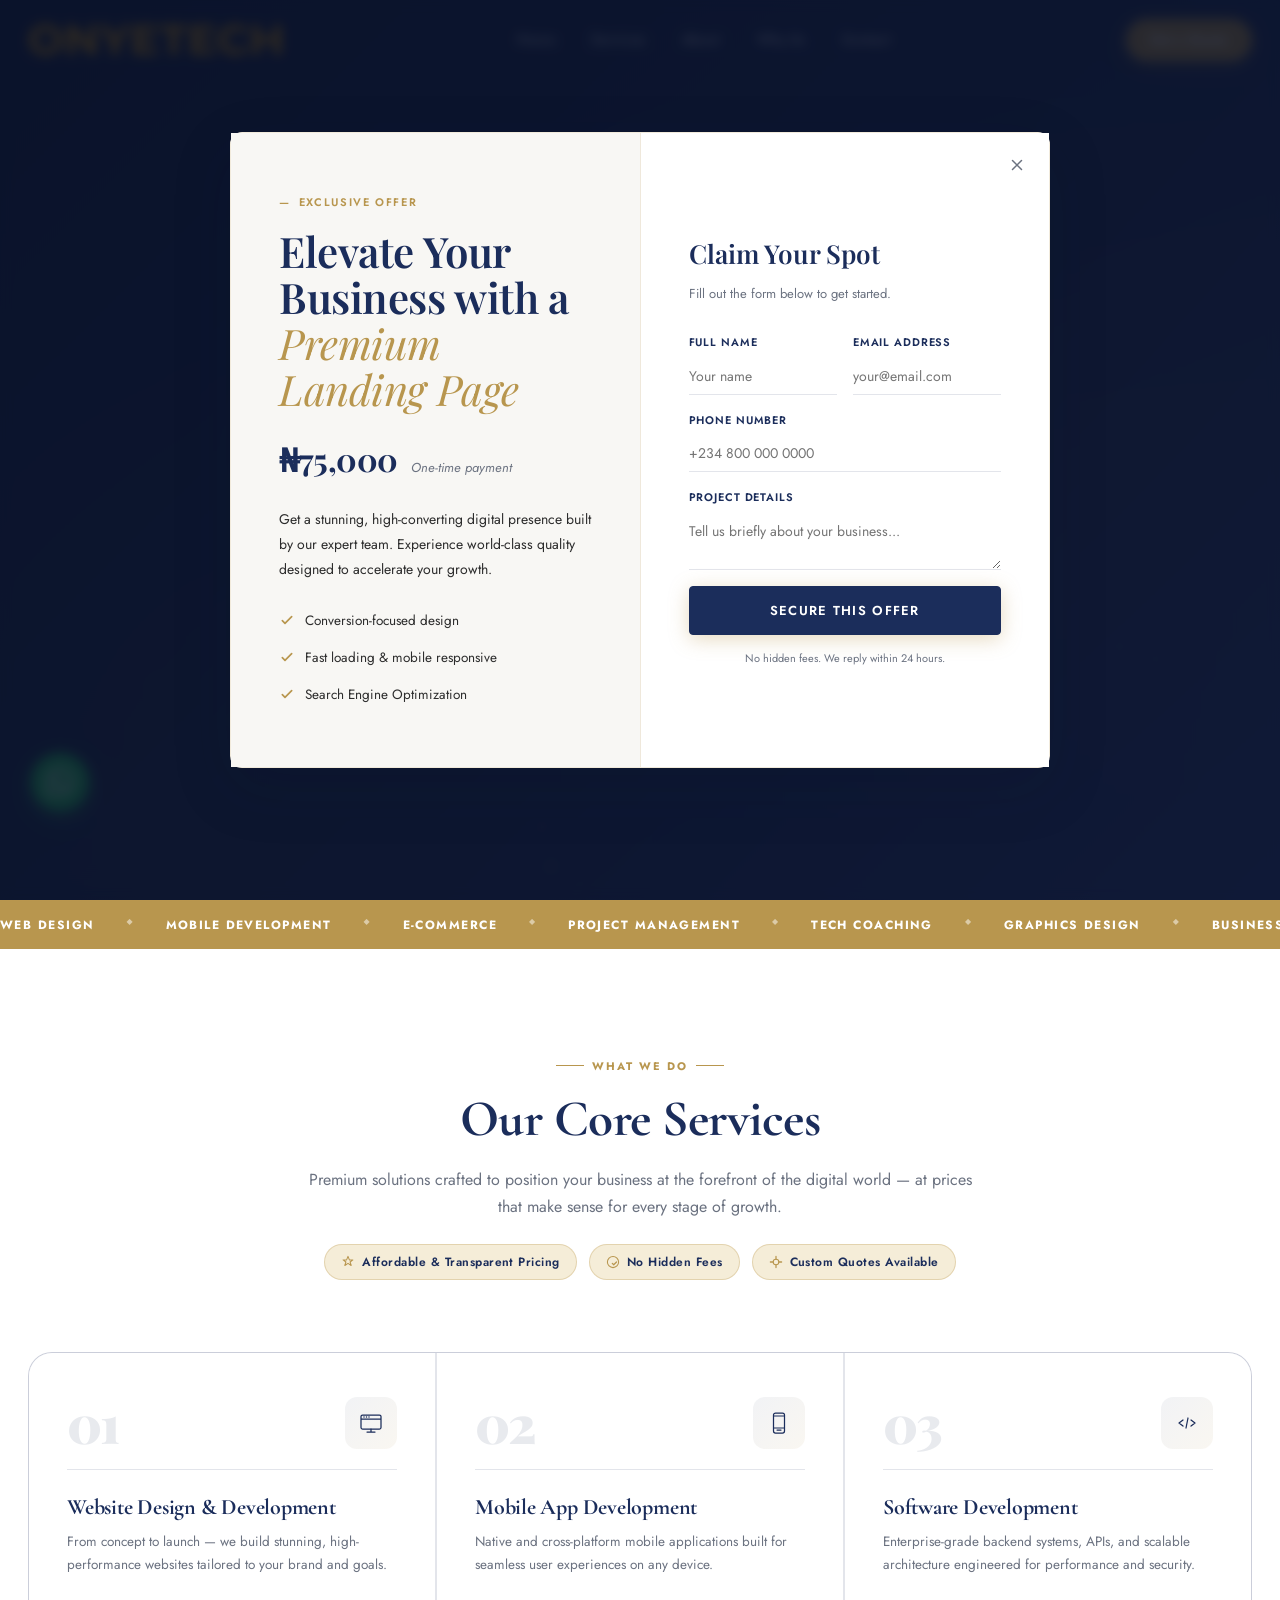
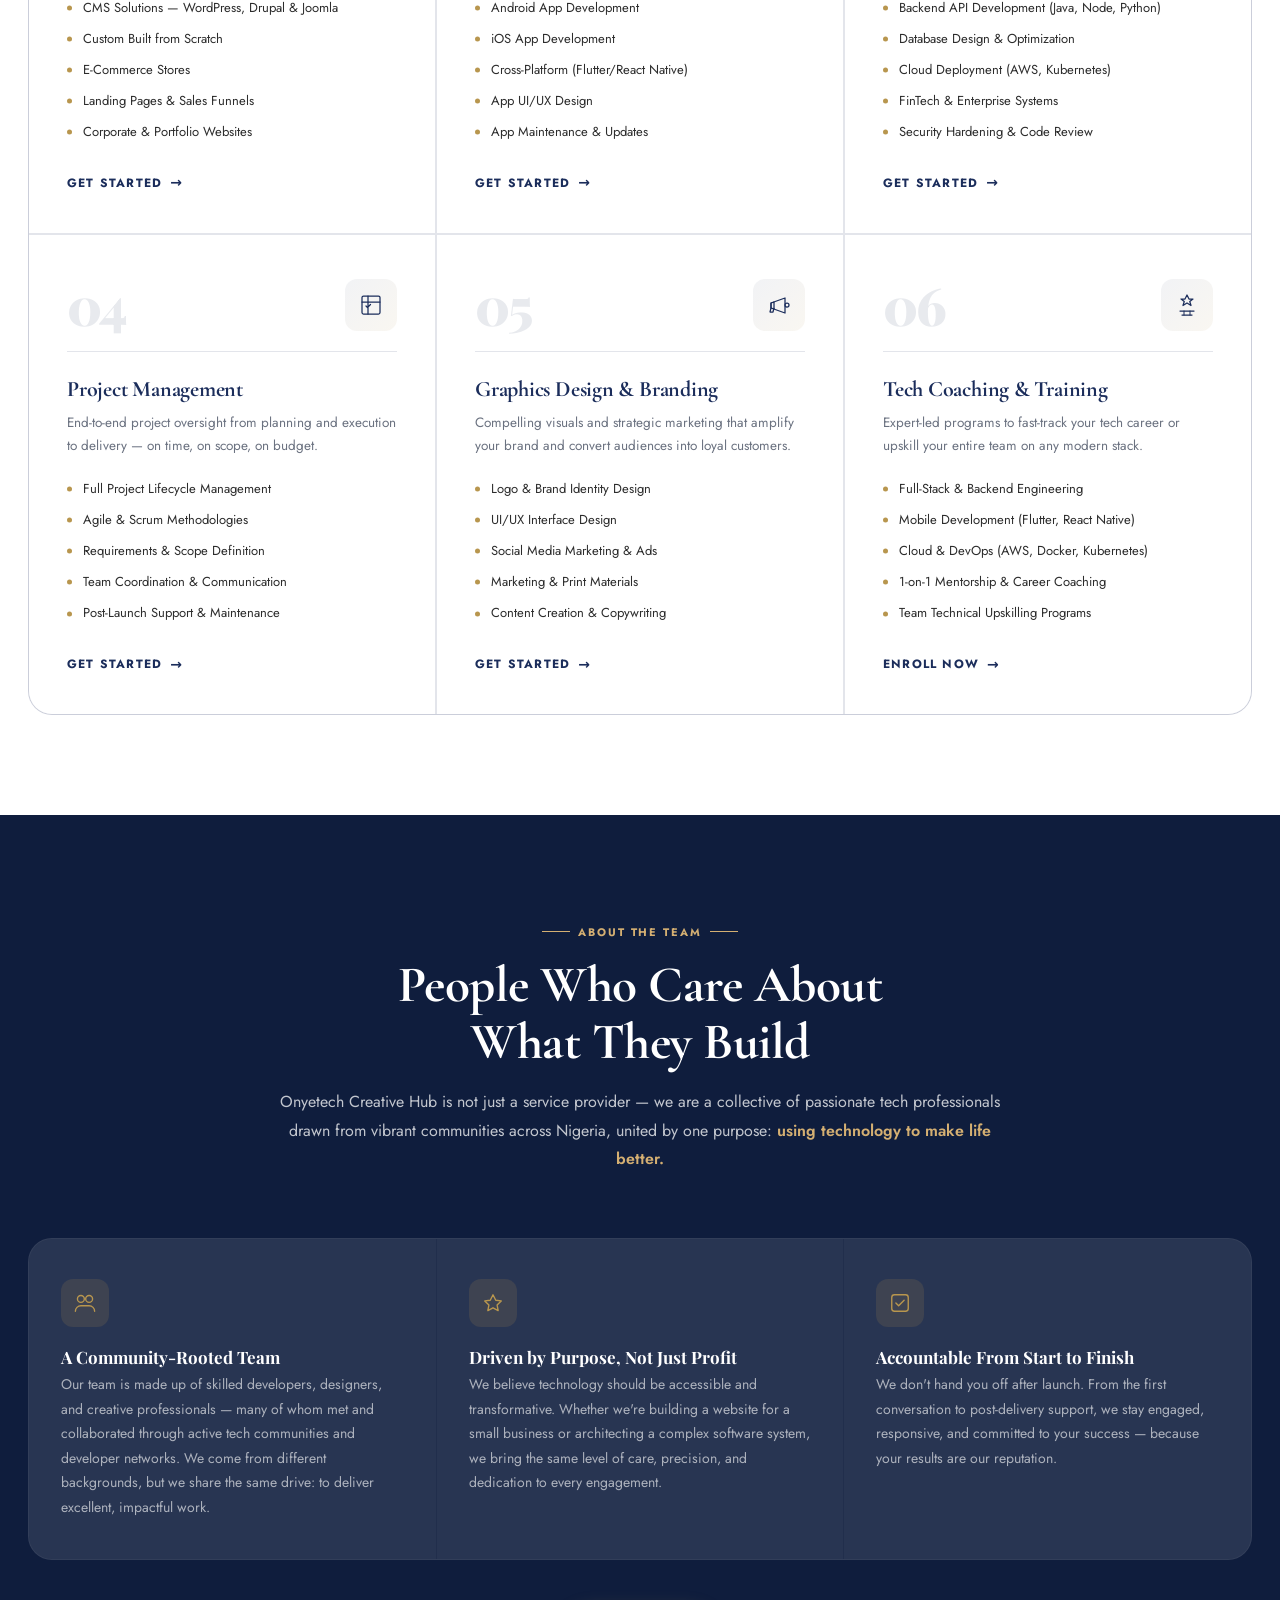
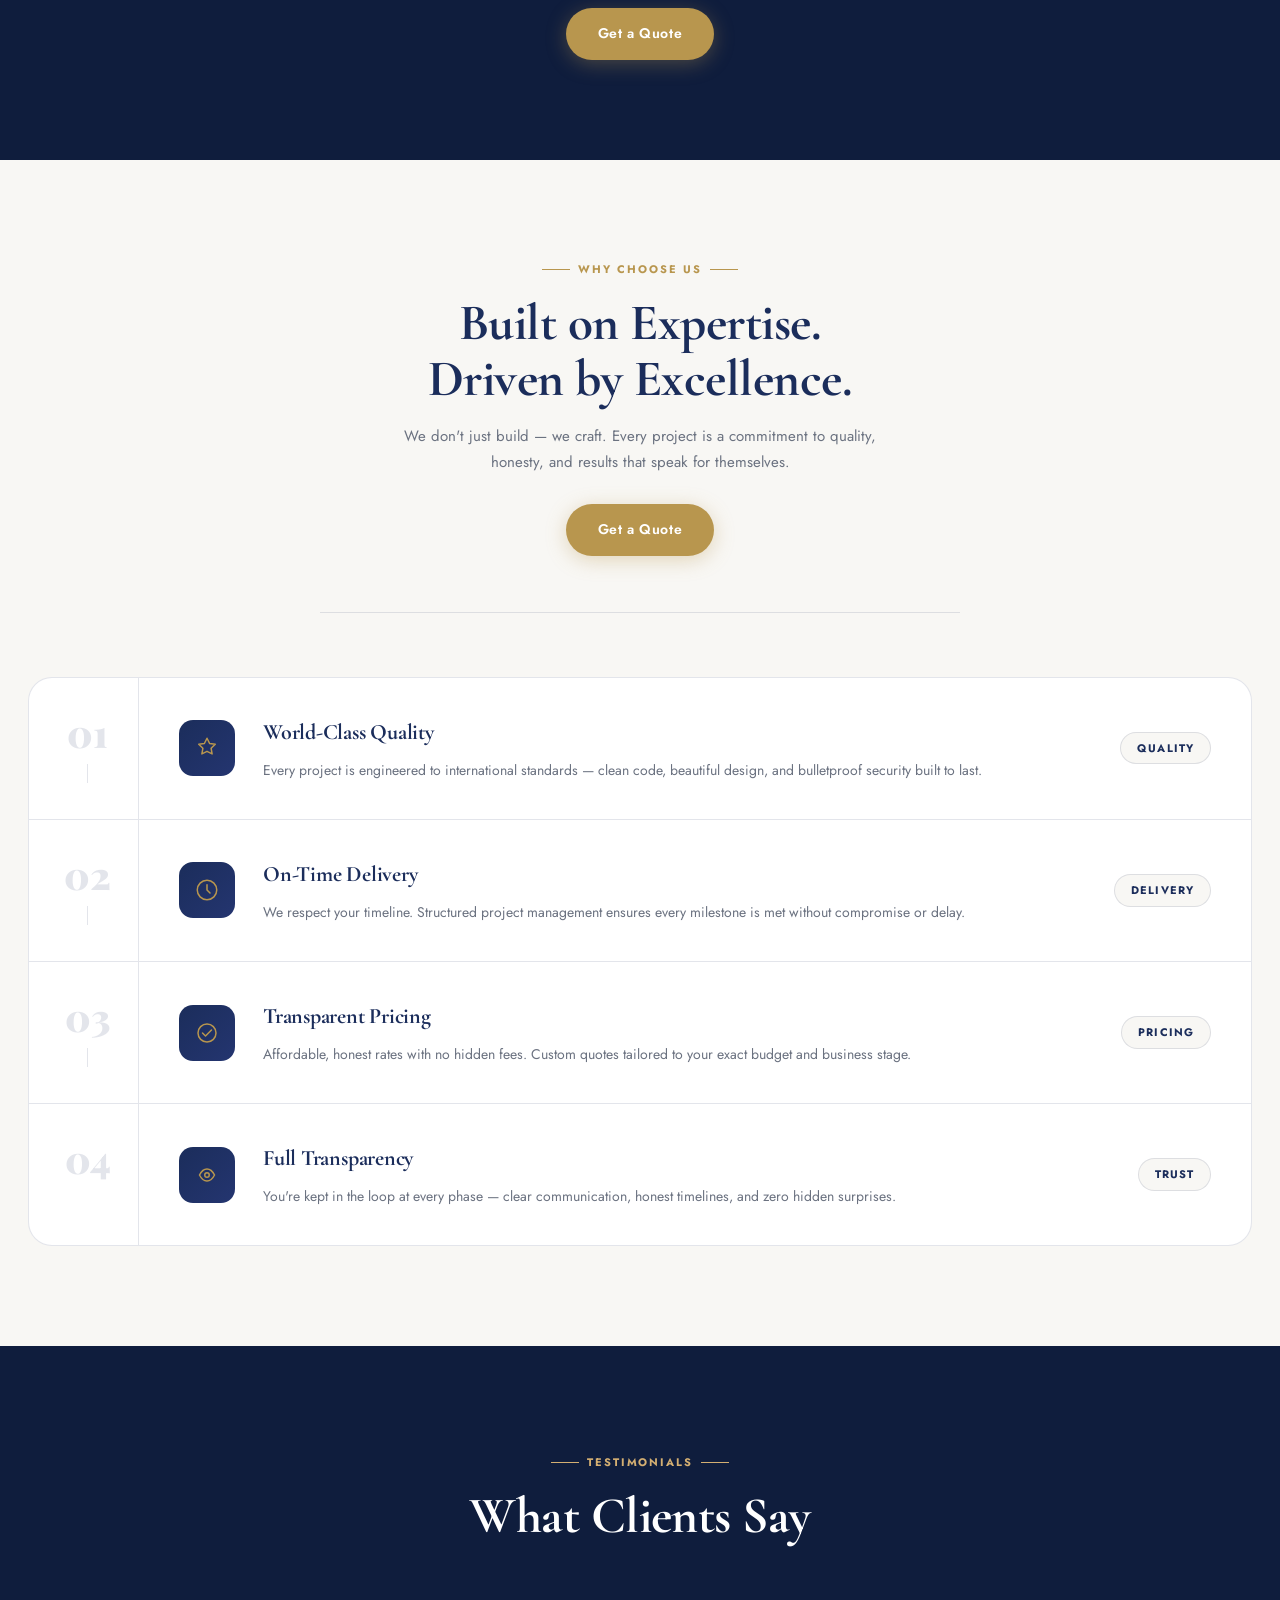
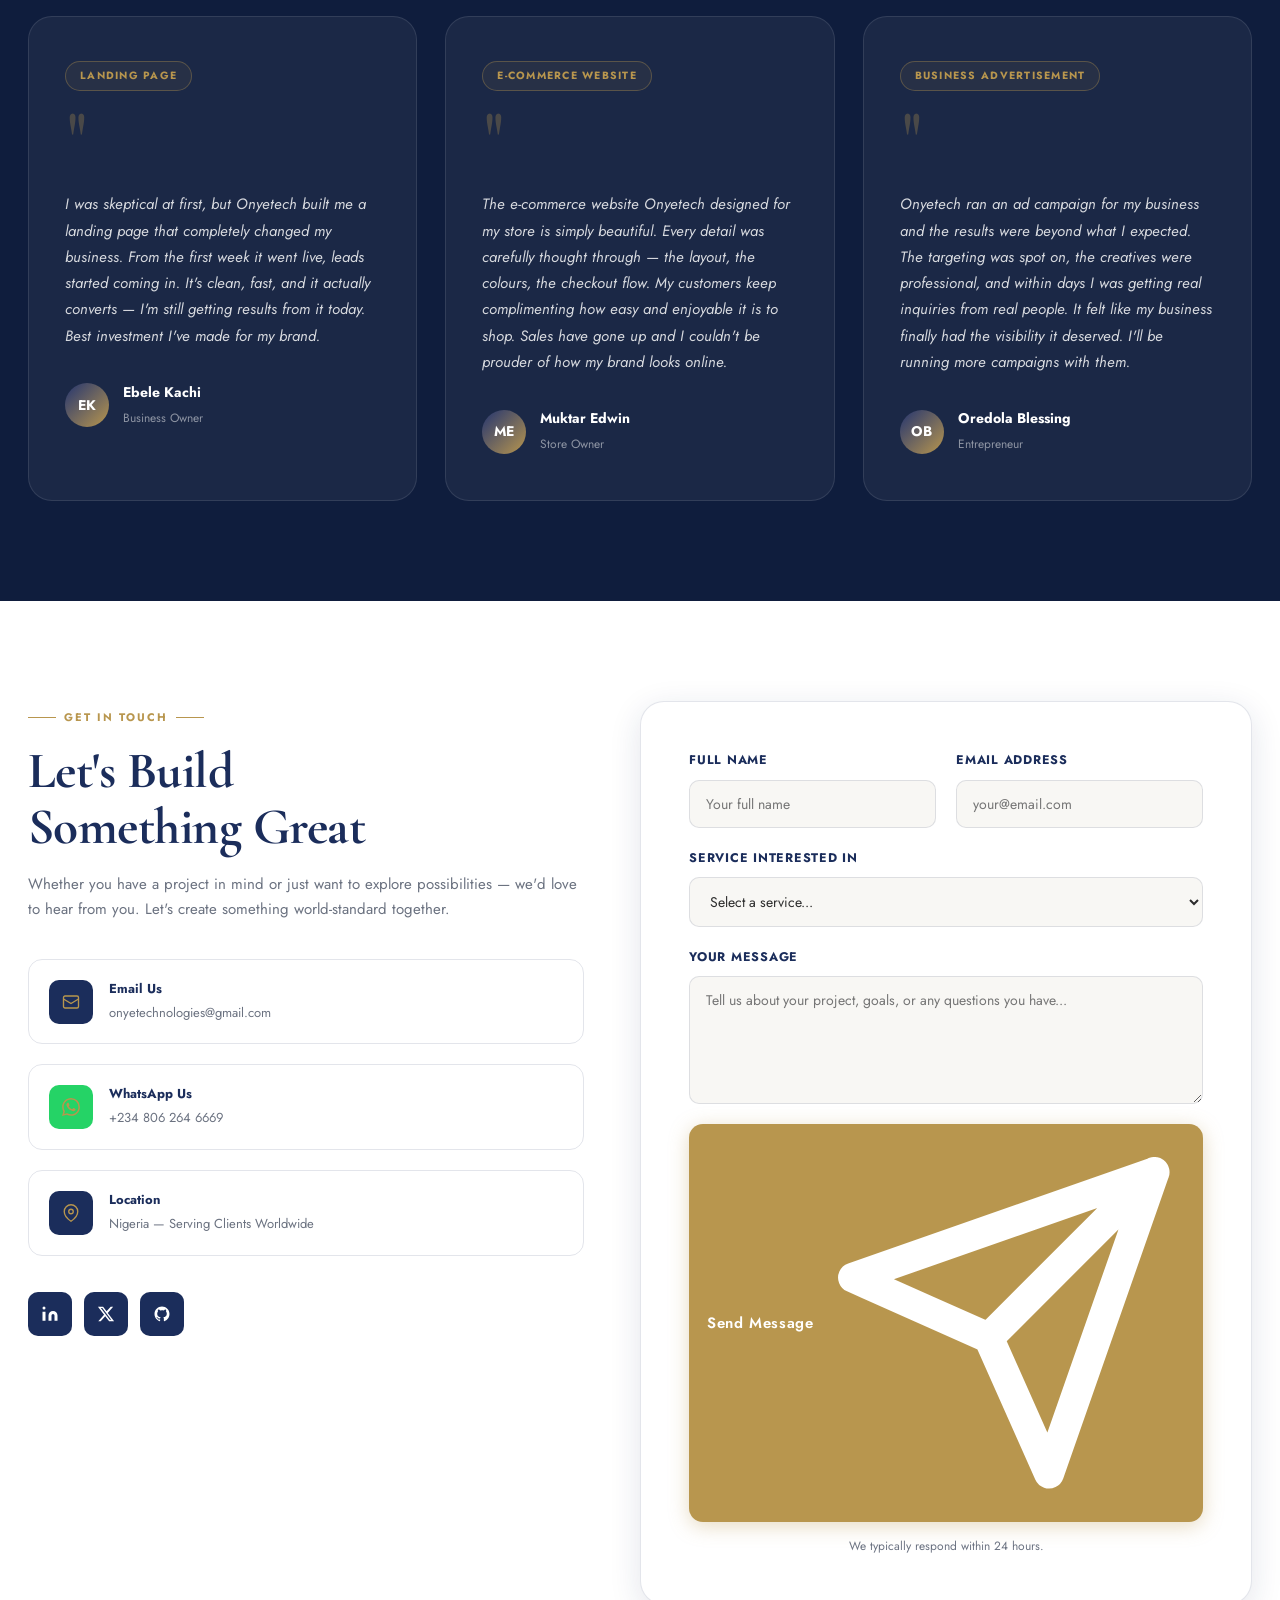
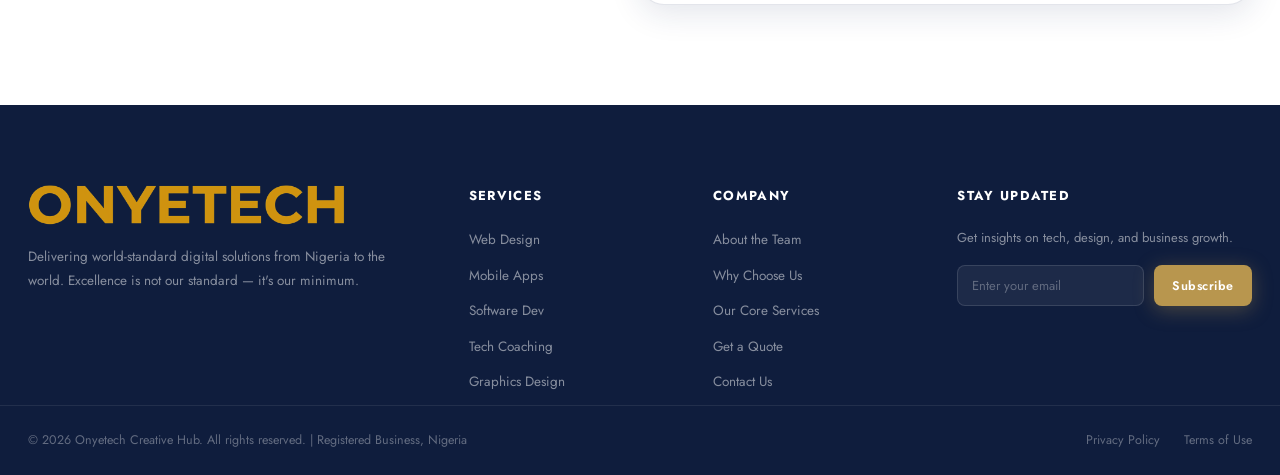
==== commit f54427f7: "added gete a quote and refactored codebae" ====
--- a/index.html
+++ b/index.html
@@ -92,8 +92,7 @@
   <!-- ═══════════════════ PRELOADER ═══════════════════ -->
   <div id="preloader">
     <div class="preloader-inner">
-      <img src="images/preloader-logo.webp"
-        alt="Onyetech Logo - Web and App Development Company in Nigeria" />
+      <img src="images/preloader-logo.webp" alt="Onyetech Logo - Web and App Development Company in Nigeria" />
       <div class="preloader-bar"><span></span></div>
     </div>
   </div>
@@ -112,7 +111,7 @@
         <li><a href="#stats">Why Us</a></li>
         <li><a href="#contact">Contact</a></li>
       </ul>
-      <a href="work-with-us.html" class="btn-primary nav-cta">Get a Quote</a>
+      <a href="get-a-quote.html" class="btn-primary nav-cta">Get a Quote</a>
       <button class="hamburger" id="hamburger" aria-label="Toggle menu">
         <span></span><span></span><span></span>
       </button>
@@ -428,7 +427,7 @@
 
       <!-- CTA -->
       <div class="about-cta reveal-up">
-        <a href="work-with-us.html" class="btn-primary">Work With Our Team</a>
+        <a href="get-a-quote.html" class="btn-primary">Get a Quote</a>
       </div>
 
     </div>
@@ -444,7 +443,7 @@
         <h2 class="section-title">Built on Expertise.<br />Driven by Excellence.</h2>
         <p class="why-header__desc">We don't just build — we craft. Every project is a commitment to quality, honesty,
           and results that speak for themselves.</p>
-        <a href="work-with-us.html" class="btn-primary why-header__cta">Start a Project</a>
+        <a href="get-a-quote.html" class="btn-primary why-header__cta">Get a Quote</a>
       </div>
 
       <!-- Pillars -->
@@ -710,7 +709,8 @@
   <footer id="footer">
     <div class="container footer-inner">
       <div class="footer-brand">
-        <img src="images/logo.webp" alt="Onyetech Creative Hub - Tech Coaching and Software Development in Nigeria" loading="lazy" />
+        <img src="images/logo.webp" alt="Onyetech Creative Hub - Tech Coaching and Software Development in Nigeria"
+          loading="lazy" />
         <p>Delivering world-standard digital solutions from Nigeria to the world. Excellence is not our standard — it's
           our minimum.</p>
       </div>
@@ -730,7 +730,7 @@
           <li><a href="#about">About the Team</a></li>
           <li><a href="#stats">Why Choose Us</a></li>
           <li><a href="#services">Our Core Services</a></li>
-          <li><a href="work-with-us.html">Work With Us</a></li>
+          <li><a href="get-a-quote.html">Get a Quote</a></li>
           <li><a href="#contact">Contact Us</a></li>
         </ul>
       </div>
--- a/style.css
+++ b/style.css
@@ -116,8 +116,8 @@
   display: flex; align-items: center; justify-content: space-between;
   height: 100%; gap: 40px;
 }
-.nav-logo img { height: 32px; width: auto;  }
-#navbar:not(.scrolled) .nav-logo img {  }
+.nav-logo img { height: 32px; width: auto; filter: invert(68%) sepia(38%) saturate(650%) hue-rotate(6deg) brightness(92%) contrast(88%); }
+#navbar:not(.scrolled) .nav-logo img { filter: invert(68%) sepia(38%) saturate(650%) hue-rotate(6deg) brightness(92%) contrast(88%); }
 .nav-links { display: flex; gap: 36px; list-style: none; }
 .nav-links a {
   font-size: 13.5px; font-weight: 500; color: rgba(255,255,255,0.88);
@@ -578,7 +578,7 @@
 /* ─── FOOTER ─────────────────────────────────────────────── */
 #footer { background: var(--navy-dark); color: rgba(255,255,255,0.7); padding-top: 80px; }
 .footer-inner { display: grid; grid-template-columns: 2fr 1fr 1fr 1.5fr; gap: 48px; padding-bottom: 60px; border-bottom: 1px solid rgba(255,255,255,0.08); }
-.footer-brand img { height: 40px;  margin-bottom: 20px; }
+.footer-brand img { height: 40px; filter: invert(68%) sepia(38%) saturate(650%) hue-rotate(6deg) brightness(92%) contrast(88%); margin-bottom: 20px; }
 .footer-brand p { font-size: 13.5px; line-height: 1.75; color: rgba(255,255,255,0.5); }
 .footer-links h5, .footer-newsletter h5 { font-size: 13px; font-weight: 700; letter-spacing: 0.1em; text-transform: uppercase; color: white; margin-bottom: 20px; }
 .footer-links li { margin-bottom: 10px; }
@@ -1066,40 +1066,4 @@
   .promo-modal__left .promo-title { font-size: 28px; }
   .premium-promo .promo-form__row { grid-template-columns: 1fr; }
   .promo-success { padding: 40px 20px; }
-}
-
-/* ─── LOGO SHADE OVERLAY ────────────────────────────────────────── */
-.nav-logo, .footer-brand {
-  position: relative;
-  display: inline-block;
-}
-
-/* Hide the actual image but keep its dimensions */
-.nav-logo img, .footer-brand img {
-  opacity: 0 !important;
-}
-
-/* Paint the gradient mask over the container */
-.nav-logo::after, .footer-brand::after {
-  content: '';
-  position: absolute;
-  top: 0; left: 0; width: 100%; height: 100%;
-  
-  /* 3 intervals: grey, gold, grey at 30 degrees */
-  background: linear-gradient(30deg, #808080 0%, #d4af37 50%, #808080 100%);
-  
-  -webkit-mask-image: url('��d a t a : i m a g e / w e b p ; b a s e 6 4 , U k l G R m o 4 A A B X R U J Q V l A 4 W A o A A A A Q A A A A O Q Q A h w A A Q U x Q S J I l A A A B G b R t 2 w Z W v d n / P 5 y k N 0 T 0 f w J a 2 b E T 0 e a 3 l T M H 4 M Q X s L 0 F 1 I J h 0 Q c c 9 m Z W 6 b J V p q U 2 s U K i j J A h V U H h M G j b R l A d / q z v 7 p 9 C R E z A I G L 0 1 V m 1 u Q Z 9 d V b B h N a 3 6 N K g p t + D l m t 3 P o V K k r Z t M 5 5 n 3 j j 5 H H y 2 b d u 2 b a P d 2 e 6 + u 3 Z n 2 1 g Z P 8 C 2 b a T Z d u 6 Z S b q M m A B I b C Q p k m J 3 j 6 G g u W p 6 + u 0 P 2 z b V b b P t m 7 W E Z q b Y s e M w 2 W F 2 H X a Y y t x w n G z M z G 3 D Z W Z u w 1 B m p j B z Y m Y G s b R m 2 2 7 L 0 r q u m Z H u B / 6 I C F m Q Z M d t M 5 J 8 2 3 l 4 J w C C I P N r C d s m Q 7 a t + L O W 9 7 6 2 b d s c a X R H t m 1 j 6 J F t + w 5 t 2 7 Z 5 z I 1 e l f / z 7 I y s X p U R G b W G E U G J b S R J k m T R l d g s Z N W Y m x 8 R k e f W l y T Y P S R C C A U I R c n / D T w k Q q F C + e O H T B R 3 d R u M Q U G B g U a j T q t R F I f D Y j W Z G q 1 m p Z l 0 C m f m 5 8 G c L H H i W E K w k e l S k 5 S K m 6 Q e 1 U H d B K L 8 2 J Q C 2 u A T K g S Y y J R 7 7 p b A K K 2 S K X V v g y 4 w O D j 4 P + F p M G q o 4 r B b z I 0 N 9 Q 0 W G / t Y o e q 0 l E R H R F C O l S S l S S 2 h 8 a 3 b p C b G R Y S H G L W y L D f 5 M a E u x W 6 q r y 4 v z r l 1 J 7 + W t 4 Y f P I + 5 a B 3 b 0 a d N 4 i m A x v K C w k h z H Y G S K 2 0 o n Y I h W i W 5 m 8 c Y 1 a p t m + S E 2 K b Y 1 M i y e 8 M U x W V r r K o q v H H z Z m E V w 6 p L 1 W o p a / G i c i y l c s v 0 7 t 3 j J J s L I p z L U n j r 8 t n L N 3 n p j h y 5 9 Z C Z K J y K B 6 j P p W H D k 1 h z y R u C n P I T K F T v q 9 I s 0 F w t 9 + S G P c N d t K n F x E 0 w y e 3 n J K q R J E m W / / O Z r N F V / M A D v R O c R F E U o l C q N G m D N u u H U a m p 0 Z L + d o E H j D 2 3 9 k G t 2 c R o i w I C r N w N 0 Q Q g N R U l q 2 a n + F C Z J L X s U H 0 P F J P E 4 d g P T 0 5 i u O X e u D 4 1 t c n K E 1 V g A t Q 2 E R M F u D I b a x M D m m j F r B D R D C s S k O H s H 6 z D F a 4 z T l F N W V t X i T h B Q t F O 2 g q l a s W s M l X r C m 0 6 N U 1 F J S n 5 8 K t / e q h 7 c Z 3 S u 6 U G R u g 1 s n r h n L b K O 8 9 M 6 x P q p g d s U l N d t E m f 7 j q e U C 6 J l i / / 9 B x D X O z m K e f K r 5 M h U 9 w B J K T z v p P N E J 4 + N C M E q 4 v n q L + z 9 9 7 W E q H s u d K H L 3 s y o / i o E l B L K F m O f b 0 n m j E 3 / + i R F X Q d Q u 2 m l L I w I Z O b m k c O e I D 2 e 1 p H q S x T o j S F t U T d 4 r L 5 1 y W J U I 3 l s S / Y 0 2 u 9 0 t Q 4 i c g y k W R J o n K T R 0 o S k R V K q V Z f v K z U A z G 7 r 3 a S E E 5 M r o p D F H Q E K / / k l E s U F 6 V y E U e R k M R a M c i I R N b R q a k w A Z K J n T / d 8 f / T X c d r b 3 0 S u k y w K h d U k V C s V a Z m V E 6 C U K E 2 i F I g y n 4 W C v V 2 Y O G o S V W f U 4 S 1 + V v f v k t e g 3 u / F h z I y j j l + j Q K l E F l D Y W y F l V A b a l Q S V N B k d B 6 K C 4 V I S i u g + T d / L A P W s P Q d e C w e B N O Z A + d + 9 w H b 8 x L 1 x K K z L i n J E U j e 3 K V r H R V 2 w 2 Q 7 f P u + 0 1 D 3 O z j e 6 u U A B W y y p H K d 8 U 8 w Y C t n 9 7 1 P B t E 9 J v Y 1 Y w r a J / s Z 5 + d 3 V b D n H S R Y f e g j I K C 9 X o H Y + e 6 x F x R P F e q d 3 8 f D 2 / G 6 V F V r A l Y R 4 h O c v M P I k l u / u j h 5 5 r y G H n d o 5 B S y N Z R 8 d 7 2 1 r D g 7 u Y R 6 a 3 t Y m 0 g H O 1 h 7 + F g / c 6 4 T F T B d a E d 7 3 / 6 u Y U d Z G T N h A L F u u i G q W 4 X 3 Z 4 b B z R x Z O 8 p G S 4 G 0 m q S x m 3 a P i W C M X l m U b K b m c L V z l x e H r F s + i Y G 3 o 4 n N 7 D m X r B D n P j T s z 2 k D r J 3 t U a H P E p / b T + v w 5 h T b L t w k s d M Y J H T p b C h a 7 Z O C E U N R J c G 6 C z 7 p n 5 e z f a J A c L H P K Z j p g R N w o Q N C z u x 9 a C 5 A 8 6 a O p Y g y 2 x I n k x 0 5 q X N E p i q r D N s S X i c A L E / 4 0 V p L l n A R h w g B j t A M o O u z 2 N d 2 L l C 9 K S N M 1 I Q j U H 5 z b h C e n N K i w c n M Y 4 O Q / q 8 V Q M 1 7 M B s x m U m p h a a b b I X K V 7 8 t z + 8 H c f v d T B l G Y F y 2 I s F q A h v 2 D 8 Q a G 0 N G T N V Z h y b P Z c v 6 s A J o 3 G k + Y q D + O l Z P B g 0 9 u 4 F f b k N G 1 p s 5 z h i v T S 6 Z v O R A D D W G Z + w p G 9 X K E V v e V m c o w j Y 8 W C P w F o e K a o q G X L P Q w 4 O G t z i 0 f m d + d A b o + i i I q d O 4 q Y Y j J 7 R l V c P U v I p y 4 B o 2 7 7 9 c D Z c t E t Z J Q y r 3 S r w 2 P c 5 I r l E 6 4 k g g I H H e j C m L X Q T Z / M y Y o 1 5 Y G p L Z p H o t y e z 8 7 t u 8 g y e m h s + + p 5 o J r Q Q y Z L L j N Q 8 N L b / 0 A b e l O c X s + M x F 5 T f r 0 E n A j q e M 3 W V I U B I 8 g 5 c b u W o 0 T G T p 4 Q K 7 R / w g 7 T V T s 6 c o c W 4 A Z x a o J 7 Z E 8 2 R + + w L M h j T u F 9 Z k f Q Q A V L 3 j I q J 5 K V C u P t 0 o p d 3 5 a z Z r e / u z T 5 a T J G c 2 K Q 1 Z z S H 3 t B 1 T C K f X l Z U L o r z v v v L M L i s v 4 w 3 M W I l h f K 2 m C k D h 6 B N R i 7 j r 4 x o e k 2 M 9 f X G S r A Y n 6 X V M K g X O m w z 3 i o 1 C W I L 8 9 Z j Y W C U 1 b v Z M B Q 8 s L 7 4 j Z o J l + 4 K B u Q Q 0 s J X t + G y N c G Z 6 U B v k A T u z 7 J N s I 6 o x a t N 5 H a D Q v D j p k n L q W d T F Q z 8 9 + u 7 i x G S 5 4 j L T O a t w f + E b Z e K s S 2 V + x t q I I A F o p k M 9 l 7 H 7 b i 1 7 Z A g C C 6 F 4 0 N v 9 O A U J 6 v x P C Q P S I 9 H J r W B 4 y o T d z b R d t f 3 X e C i 7 X v U y Y C Z B M o R S q j 4 M y p M E a w G g 0 c f 4 L j x w T 3 i Y M b w Z Y 8 g a 3 C u V n J L H l 3 I c o d J T N M A J d v e N 8 C T 5 6 P 7 8 W k / G j x / 9 K 4 q n Y n n u J 2 + I r P V u C 6 W 7 9 a n t h L S W I Q 1 L y L D H N y X i l g u / 3 x p v i D O e + A o Q o U 7 n 1 W O z j r 4 M W a i B k W 8 4 G W X 9 Q O B 9 f K R u / i P z Y S P V U c D F E + D Y o t g r z J E A H + H x C E 6 X 0 O C B a U s y o K F 7 5 W N P 8 H T r b J n F T b j j F D + v K x O Z y I 8 8 x r T O n 3 F d R 5 J 3 B 4 B F B C w 4 h W 1 i u E a G r 8 6 V B G j L I Z q k F 2 o 0 R c 0 4 t v H x r k 3 n n o e f t Z h 7 c T f k c v m X P A y G Z V l l U q L f A N N h o G W e 4 X Q 8 t 5 t O x Q m 0 W I b j 8 a x 3 C + L I I V P o + H R 1 2 4 7 0 e 1 j x O v t b x F 2 C P l 5 c j 0 q 2 R S q z r e I s D C i a 3 a j Q O p u I g T G z d u 3 K E w m Q b q N t F 6 p x C l 9 P O 4 z Y b s t x l y j f e t 3 4 W C U 5 c 9 K i M b v d h c B c u 4 b X 7 F a l Q w A k C C Q J M i L E N 3 q 1 U 8 z U A z Z q 2 M b F B G p P t R Q / t J v f Z E Y C j v 5 7 B a E u Z 4 R N x C d Z C U 4 Q a o P D 1 c H S O h h 5 B P y c C p u r z h K 0 K 9 b 9 p p g W R 2 G t A q 0 E a p w 2 C s 4 b E o F t C n c T P Q 9 9 / t d c N E + m u p C A 7 7 S 7 6 B G 5 K 4 F u / + q 1 O M C D R A p 0 I u Q w B 1 Z J 4 h I y m 8 w Q M f B E W 0 2 g h D r W c L j v 1 e N i p 1 / 6 j c d D 4 Y P 2 B 4 8 i k U U + H f y 3 i U C M 8 w + o N L H Y K t D 0 + f D s F s s z R / P Y 9 A b g y V o x 8 t g B e F K Z G U x i g e 1 9 k B R A 1 c B A 5 h 5 f W c h X O Z z W R U g 5 l M g r u c Z a M W X 7 n 2 u h D c z W 6 0 I x e v L T G r g 2 R g w G w v J M c l Y d Z l N V p u d a A 3 G o A A 9 C 7 G L i j F o n p m F d h F S O 9 m B s f h 9 + 1 o M 6 e A j a D / d g b h X F w W j + 8 X Q o 9 Q y z s V 9 r d h s / m 0 x 2 x y S p A 8 M 0 m t w x w J 7 N 9 t Z O B y 9 d R B t Q m / G H 2 D s l d c v X c 0 t r 2 2 0 O a h s C A y L a t E m r V N K C L Z X X a x F 0 C J b w 5 G H m t v t U L L l I z 2 Y 6 t E Y x c G 7 t D c 8 z 0 5 n 8 q M v b E P A j J x l z M w U q g E 2 W J Z F 1 a y 4 E y i B S G 2 I I q b / A e 6 c v q a j 5 T F 1 o 3 d M u g W s f A N l k e Y + 5 o 3 5 / s x D p m J b m Y t C W Z O n / p y W 5 8 L W w 7 t j 7 z l r I 0 M o G R S l d F Z x m 6 G t J A t 1 S C I V D U C U j k i F b K G Z 0 + Y P Z q I L / u r M 2 t t X r 9 8 q r m 6 w O o h k C A 6 L S u m a 3 i 7 S g E T d u p f V i a N Q k d f x H N T x G b B / 3 X H l p 7 / O l K p I c U H t + g 7 P a I G K 7 V + U t N K 6 W R G f s O R 1 6 N h 9 8 F Z 9 q Y L g A S u U D 0 A y 0 b n 4 y g v d h e u x 5 1 9 p h A B Q 6 Y 6 J r o S o X K T r Q i Y f e 8 + 5 e P s 3 B l 2 W N H c K t Y p Z c U e h U 8 r H m E 5 b N Q 6 U s 1 7 m / 5 i e c R t y H 6 f 4 z x / + z v G e d r U x n f t n 9 I n C O M q w Y B + R q L o 4 5 B g a Z a r e Q g S Q g q + P N U L W 9 Q 1 9 I D M Y c y r 1 N F x J B h 6 q K c c D h g 5 U N n / f A u F X A K R M J U B u H m Y 8 O Q K h r 3 j + a j u C P 5 e 5 + P Y H 3 G b c R i m l d I 2 F F N X 9 f z v w a 6 F 6 B S W P u H c A l P y s 7 5 v 8 R j A k z c Y B Z Z + H w H H r A / C i b q l / 9 h T E z T / O 5 O J r q U U v U a k K 7 t Y P X 3 l x O 8 L 2 Y u 6 o k d a D O 5 Q 7 C U s w 2 2 N d x / 0 R 8 V p W K O J d 7 H 5 D E V W Q v + / r 8 1 D j 9 P m 0 D p b 1 e 6 W o v g 0 F G f q k X U W z c 1 q u a L j B y U Z n Y H y 7 b J I e i 0 m P g J X I g l 6 v h K q B v 6 r x 6 g k 4 X Z a A G R M B 5 T N n + w 6 + n g f b G 3 7 t z d 7 V D l y H O B h 4 / z u U n c y 6 v W U G 7 K N b S x Q a u R X d B Z k O 7 I J + s 3 0 2 Q A m o H b 8 F C 3 l t C u H P B O N 3 a g R 4 1 m 1 D y P H T o T s 2 R s w H d 9 n e K E u F w Q 7 o X e v p C h a m j z 7 D E e / C r K C 7 v l e 9 U s l C Z G q m Y n e L L m a w D X X e Q + 4 8 / 4 s N a 5 f p 1 T z 6 V v Z y b 9 L z a f s v H g i E 7 8 e 9 U Q c D r B t l 9 g s h o L u c S p 1 L 3 W Y y Q e L s d o I 2 D P w j K 2 B W g S r 9 1 V l A O g R 8 B 0 R 7 z 7 r p Q G C 4 a j W s / h U n s N L b 4 w N 4 9 M M t K I q 0 n + W 3 H w K X b P T D s N 0 z e 0 H 5 5 w d i 6 w 9 E h u Q W 8 A 6 s S / g 4 P 9 y H G S z W t 5 I 7 H V H z s j F V I X r r S 7 o Q G A 7 D Z 2 D f L k Y a o S 3 l c R m m 4 c W M J n i v j V n w q V f 9 6 i T I C Z g b C Z D G P e b l t m e w Q V 7 Q r U G + 0 b M j 0 u B 5 e y W y S 1 y 7 O 2 B 5 g 7 e U V + t i G x H Z e c S o W O 5 e A 8 N e B z G w Q D n S / h g T 7 u L R v 6 L e b i 8 A x v H w O c a O k F 3 J 7 h 0 D P l e P u d b Y O 3 o d i P n G I q R A W 4 t v c u v e 0 L H 5 n l 8 V r G + B A Z 2 t N C E g 7 H Y c k / 7 V b M f p m M z n M v L a v 1 k j g B O n 9 U H Y n 0 n 9 S C p 2 F T T b 3 T q A k D Y C B / x m F F 2 j b w L O A U 8 2 8 3 p f p 6 S d 8 v g x F V m 5 b A + d T p j v H s H I W B R n A n 8 0 n 9 s Y Z Z a Y B K i 4 Y 8 P g 2 + 5 v U r 2 g Z n 4 6 9 N j Z H n h 5 I A J f o d u s c + 6 J + T h n j q 5 g 1 K R L f Z K a 7 x p l r 2 1 u N k F / p H 1 f U + 8 P B B d s w s w K + m A M g u d y a o B i G x Q 6 Q O h I D T x v L l J b O e d K Q L 6 r Y K 8 V d A 2 / o q D j U Q B J T 8 G g f h W z R h W N i d z n P m S q J R J z s 8 J 3 V + N V M J U e B I B 7 1 m G 4 F B i O 0 r 2 c 3 I V P l E I X / 0 H f p z v 8 M M T S A a o I 3 A S 9 n Y C q F 3 h I S T 0 j + 1 3 k n j 2 B E p u O J x m 2 q u b B 4 H f d b g e Q / 3 I x 2 3 H N i W W B L J M s x N Q U r S I x s t o j E A s w n a S 2 F Q h g / M l B Y M E i t g S o O o Y 2 G t r g d 1 C 8 K 8 u h u s U N w u D T S p b t M k 0 P e p v Y m y 0 f Y f w J b I H W m T g I w X q s 4 2 h B C K L d G 8 e p C R p K + e 9 V t 0 C 4 q v 7 w m S p U 1 2 a F D F 3 V + C P B e B P 6 2 3 a a o W N M Q V l 4 9 h n b h p l n h n 6 A p V h 6 d g 7 R u K K F C o D I s T u L M Y G Z E p x 2 I 3 j N K 1 V l C M Y 3 N z i j D f x L y 9 t R r 2 x o B z 2 P / l m 3 I e m C n Z u K B q L F U 9 A C 7 s M o j s w 3 8 m t 4 + g K h 4 q d t N H 6 7 D k H P d + u w P 8 l D b w T R 7 u f W B q W V I P v 4 2 H k u T T b A L 9 + 7 S f J a O M F K / h q p t y y R L w w T q l / 0 d i H w l m h W D a H k K 9 V C T B w 5 M M X 9 o X A G t O H W C k W N b v C 8 q 1 P b A X D J 7 v F W F K I 3 B E B X M b 3 K b e F f g J w K b f 3 y F z 4 D d h Q x q X 6 g 5 6 X N O K D l B D j R m f y G X p 4 d 2 p l x s E 9 4 W D J 8 j e v G W C + L I H s Q I M 9 i O R c P I z 9 I g 2 4 R 3 g v B C 5 4 l v o P R w 8 G 4 V o l a h q B n G y 7 M / E Q q X B l j + K 2 c j j z u X c g w S Y a P E p d 5 v p Z c N v g W 5 i 4 g d S i W + Y V u X Z F u h f N v n n + 4 5 m 9 u 6 1 i V d I C E v C O 4 I G U W Q p 8 r n l 8 b m t n d + B y i Q y M s f s / O 8 O R R G 6 K h W t r N y / x 7 C m 3 / i 1 9 7 6 B Y I W 5 A 5 3 / E h a R v s x i Y v j u g 5 j h M 7 L 0 s G k 9 g T 6 N 9 8 / n H 4 u d x x b A R 8 j e u W E A + T L e D r a K v x f T P R e g a 7 3 f X D 5 B a Z C J c O u C k S e T a t f U v s j 0 1 7 y V i / U P P D d p z Q 7 w n 4 5 m W D e S 6 M F R X Q L 9 t b H J y l g c / B N B 8 a x W 0 w A L l 6 C I + x Q V k A o 0 L y b G / K L p E c B O d j 4 k s e F 9 v d q i M v E S r 8 I G o 5 G R W U 6 o E V r D i Q l P 0 j q W l E J Q I k 1 v z G y y L E d n i n q p e G 5 8 p Y V M 8 6 G y I c k U q H S 7 a 8 S 7 M + X x r C d a 9 5 + W Q l 4 v A V 3 z D s p F e T 2 t n g W / T 9 7 U s K w p F 3 n T u c a v p H z C Q d A 0 k I V B F B q a o U e A p V B J M y M o + 7 e 0 0 j K g 4 9 / E S 5 5 s F 3 7 u o Y z 8 Q + R K E U 6 W l h l g v x r m c d D C Z 2 i 1 t C z p h N g H z F 0 U U 1 7 / L c o i x y L u G Y M 7 N k 5 U W W A M W U R 4 l C i D p w M 5 h k 6 9 u / E O v W 7 e J i T z l N O b e I X L Q W n Z r V N 6 H S V j 0 a 6 9 S a 1 t p d + b L m / D k I X Q m Y X w W b e p 2 d L l f r Z k h F v z L w 0 U X c 0 G k d W N M x y S q R K B D X 6 T o c l D u K G j g N 6 4 q W g D B 5 N 6 l p + W P A 5 j D o T N D L h B / u + G p D y i 9 + + W y Y + y u 7 N e g i L 5 2 j l e 1 v o k m D 6 / G o i A P S A O a / R n L U X E d w g / a l K C j 6 z m q V B H b i V 3 b Z c Z p t Z j J 3 h u u F Q 9 r A 9 b 4 2 h p B Z 4 M T 2 h o / w y z G y h H H c Q M 4 r t 4 R 3 p A u J U C 9 0 f T T e Y 5 u 9 / U Y N T z P H d U P h n z J K h G T 7 P i Q B K 4 v U R C Y 9 P Y N b v s c I l i x t F W m 5 B N q U c z / 5 C L j I c I H W n 4 X B p y B l w Z T P I P z u h 9 6 R V / F 0 N O + V 4 C z d W v X V d 8 F T v m T R z 0 j t L q v g P D 6 6 I G z i O j N j D f Q C 7 L Y 9 / m O h 2 M K 0 C A 2 Y f / z p E k B M 3 n u K I 1 L e A s 8 Y J 2 p Y X W 6 o J h v r l p 5 K a l W c S u f r b 3 Q s f C 7 r 8 D Q C 5 K j y P x T i w b 9 p v e R H o R 6 z B D W P W H C E / E E y l O g w N o s 9 J C L d m I 3 V j S k w 8 x 1 5 I Q i n L M Z A B 1 L F b / m O v G C + o 5 E h r y i g W X d w I a k u 9 9 N 7 L F H D V 0 7 e G 5 l Q w q O Y u C l t C t 1 f F y P l I p p D + Y 7 5 H t 0 Y i + 3 c S 3 w G F C 5 w A l L Q G 3 g h N P p n 4 + h R c w 1 X r J w B J S i U U V l 2 O x l w O 5 K M l g L v b u q s T Q 5 h y 6 / Y 1 Y F L P M v p t p A m w M c D / v k 7 a i r 0 6 R d c 8 c g O 8 O G Z U H D 8 g A Z R u 9 7 D 2 v C p i O / Q j B / O l L p n / X N i i F F r + F 2 3 F o r n F j H 8 a d G n T r / G F S P f g 7 Z S N r I x n 8 b N g v a l 3 y G J W V U F N b 1 1 Q R v U g S V v o E 9 q g J 7 h n j e j R S h Y 4 n L B X 9 0 e i D Y a o d j r u O I L O 9 T o r U w s 1 K w t N b O x l m q X V 8 M y E v O e k K S W G j v O f 0 u o 7 3 B c 2 P N 2 f L p 8 p 1 o H g a n z p + + n v A O / R T u n l S t + U K L W 0 u g R B n k l b 2 4 l / u 1 W K h y 6 h p 8 c z L D t Y d B 5 c b 0 I 7 O 1 O o Q X T 6 E + H k m x 4 e h d V O F t Y r E K L 1 s n C T a n c X L A / F 1 p w c O X Z P M B j y S 7 i j R W H G I Q j E R i w N H k K j 0 2 H c B 0 O 9 g y 0 v K 0 4 9 Q G q n k 9 W 8 h A g n 2 5 2 u j c E b 7 Z Z 4 j G 0 l G o p s S H v b R a y Z v + I y C 7 E A p b e G 3 i H g J b n 3 m u 0 f C G h x s n m G m q S p w D Y 8 y 7 W d b z y 0 Y b r M H F p t C x M U N j 8 R Y S A U H P V s 5 d 0 x C 8 / X O B 0 o A 3 g C g V G u 0 W z Z R w r K 7 / B + u O l a N 0 o m 2 S v p s f k n J I 5 v m Z Y E F f F Y 0 y X L M v B 4 s 0 y d Y w 8 Z b L V D k U f x h U 6 g A 0 T W d U / T 2 q s z T 6 P d d m o C v a 7 G M 4 6 d l h N g q f h W V / j t 3 Q P R g s b m A j h X k F 0 Z T Z w k t B G c 4 W j P 6 h d Y e P A g H m z S 5 G E L a 7 l + c h i g R h 4 P m T l u Y H n B M J Z M e 9 I 4 / z p U J F T s I C 1 k 8 Q V b i y o v 8 M G i X o x 4 Y l s r G N z t 6 x E 4 T c y u 8 C n l r c P + f J p j G X s 5 k 3 w j Z X 9 K M Q U 4 N t t t u E K P / R 9 C i u 8 + f G x 9 S 6 k I 9 N X M a 5 K C V g h R h 4 w r u d 9 W l p x J 0 n Q W t X A b 6 P A K B o I o s u o F o p g 9 F e M K J 5 h t 0 7 s x e e Q l F B 7 h R C F 8 h p 5 D U y w / J b j g z L O I k P m o J q C i f D P v 1 g K 7 w H y 9 I M K 9 K P J S p l V + p W 8 / k d m D y L J m 1 9 K H B p e O + V 6 N S T Q M f h z / v i s t m h L Y T m 4 Z k a 3 8 n d D x Y O e P F I A J p G n d 9 7 k 6 P c K I 4 x 2 F P J u Q v M 8 r M 3 z C 7 U W m d s 1 X l m i I P m E Y Y / i k I l Z I V g B x p D m l 2 h Q A + 6 4 w M d h u n F E G P q k 9 B x G F p L U e N j c m 1 g b 9 L s s / A Z I I y 0 c N / d x 6 7 k n T 6 R S c j G 9 U 6 2 u 7 q w Z c F D d F x M V M c 1 N j s d d C s / P R U c K i I m 9 9 t T / A N f t j C M I T i U i Z V Y I l t j B 7 t l P t L T B I P q a X P h s a A Z H p A I c g 5 e f 8 0 K u Z l f h s H S n n l / 8 5 Y P h 3 M O v 4 7 7 9 r d u 1 e q y e r I 6 J m I N + X j q h c h g Z r B g q L v 8 I e 5 f v a Q / 5 / 1 Y u O u r P F j 1 B p a 2 k L K D W n U X a w o 5 U 7 E r N B v 4 5 y x z 4 Y c I e Q T 7 F N v v f P X M T K a n f T p R Q v q n I X L y h g j U V 5 X X 8 5 R J 8 m V L e J y X L / m V u O T S 0 r w R + Y u v A S G 6 Q o 7 9 8 1 a U W o Y W N P y 0 w 4 Z z b k s n z Z H w W T y i O c H y C 5 z 9 / s U Q r M h f H f n K a T 3 N q S u C X G e k q m N U w d 3 / d c 7 6 / Q V H 1 u S x P Q X T R F g U I p 1 z P K R I s 7 Q 6 f P 9 p y E / i d K a Q O 5 I Z w 9 B O H K q 6 C 9 9 O t T u G j s o g K K B P u N X 4 d V w Z R A 5 l O K 1 K 3 B m F L B m b 4 M 7 v x N p i A U U T y I T 2 + t G 9 5 0 f A q N e V 4 D Y z h X m 4 o B 0 j E C l T t p j b u 2 / s m F R 1 v 6 S A o u x k 7 7 q G k j U b 1 0 v 4 m w K P 0 1 J e M J E 0 v j h 3 a k j w B 7 x S M S O U E L Q A X G E W m o t p z V 3 7 O f 1 G Z P 7 0 M 1 A L f 5 / B M j g w 0 J O y 1 i D v 4 3 0 j o 3 s 8 v H 8 Y / 0 Q D / o 5 M 4 I d 0 v B L P 7 X 9 L o i e K N c 0 8 J b 9 5 6 L c 6 C Y 7 u E J I 1 y e G 6 X a + H n k D 4 q W N 7 w P E 5 q a 9 I d h F 3 V H w 3 h g 1 7 0 g t X d Y F X A 1 C u 5 O D t R d C L 8 e z 7 e I 0 z J C H w s w 3 A n h j m 5 C D d f k e o v t 1 2 b j h j T P 3 C 6 j + E j f P 0 A J r E B U P 8 2 Y H U 6 N U T 0 o v L l 2 c g 9 y r d S U m j X p v i d / 9 M r H A j d 5 v j Z v s R s 6 C f T f r T B 3 W R B M A + M Q e j P z H w g A y U b B O f v e f a 0 n f j t B + M V 6 n u E E e n U 9 k L V A 8 d A 4 3 n F v y X w d m Q 8 z A E J o t F j / Z N H / 5 b a C r 7 B 3 A n O h c V / g e X B m W K E d 8 u E S v i e v d o Y x f 9 i X E 6 S / e h R Y R 5 E v q l Z v Q F M R Q 5 v J T b z j 5 b J C t + k J R 4 k k W 6 R d w J B t I d G C K T 8 O F b I Q Q e c N p t k 1 n R A 5 I M d Z z e a B M o V G s c 4 Q I L 7 X + 5 B Z I W l W 8 C x K 4 4 j F J e Q n T H s 6 e I D j A 4 2 N u q P X I S W P D y V M Y F 6 I A K j v / B a w O L j R A 6 8 D O c L B o a 8 Q E X 6 x y I E 0 X p u 1 7 K m Z 8 m D n N g G H f m 1 9 H u M M 0 u 2 D 2 C K x l q Q X c e 1 3 P p a S q j I A e J + x R i H r Q l a 0 Q 8 Y s k 3 N Z k y V 8 d P K u z l J 6 z 1 N 0 D 6 s R x A 1 9 r V U l i x j B s D O 8 y 2 w p g Q w N L 0 5 O H 9 Q T 3 3 Z 5 0 G P w u j Z F / v M C G i e y m K K o p C o Q 9 X 3 C z + l 3 j x T T v 6 B 0 Z b 0 d 2 P Z M e G f Y 7 K 4 D F p Y p 4 e U o h E 2 8 H h 4 O d p L t w a B j v E r y q H 7 0 D d Z b q L j a O r 3 R u y r n 8 E D X Y 2 g X e + i H J c c / H o Y K 9 p B 3 O j 6 m O u a H 5 Q s i d q b A J y X h b T E i 5 6 l t n 6 E I l z y + 6 n s X j Y 3 c 4 W 8 Z V n A e S H 0 l 0 l f 4 p x a M v m 9 K B Y t t C C 6 Y e 7 S e O k 6 7 G L c 9 g 6 M j B c 1 8 k D v I 9 q o z y M J e 2 Z 4 9 D q K c N 0 + Y r X 8 w K h p p l T j C 7 a t O q b q 7 b C P r Z E K I 5 3 e w C L k 5 + M c 4 l L e 5 N 0 Q B s y e y f v b j L p s d D 2 O 7 9 u R g 8 K A i m o Q E x 6 Y 7 D G 4 V y W t r m a 9 w N Q 0 V g 0 y S W M K q D E K D U E n C G s B y t n r Q A N 5 y E w f T q x T z w H v V i 3 T F 3 U 9 i f L Q A y R e d A w + u q X t v M g x L W t 5 E f h T n / I o l w I k X o v O 2 E t q t i E p 1 / G i A K H n R 8 0 2 T S Z c x 3 V U k n R + + L x J O J B 4 M d 3 1 y L T Z 5 v K + P 9 H 8 D e e E d W c a m C T X D R U z T R w U j Y h h 6 h Q s A b 8 x s X V v N v J i I D X W v l + e g r d Q x T I 5 h z 1 Y q D Z k c H t M D I 8 + o u r s s q 3 P / y B q J x c W A Z U g H 8 z C w w a h a W T g G i f a p b t e E S I w d X z Z o C a H o d X S h W q Z k s E a z g G j 8 Z Y 9 Z i 5 T 6 T 1 J z 3 z + I b t p O 7 C 7 W G 6 A 2 1 s 9 b d p d O N L N e w h v T u N F 9 j 2 3 R s 2 J O 2 v U 5 T s H I g M 8 G + S 8 1 c M l M 8 Y + M C k E h e 4 L E l R L F L E j b 6 e L n X F c n z O p c k a p B E 5 T 7 Y h 5 Q / X A V K v p M e N e x N H U L / C x Z P J S F 4 z c s P K 9 6 z G n c 6 u w y P O 7 5 P 0 Y u a c M Q M v 2 m v 9 g f C n 4 0 P G c T q D t g t d E r u F 0 2 o D L c F G y c M h Q z e R 1 j y e 5 u Z 6 X N j R z l / h h 9 w / F P E m l b h d c i 8 n P T n k 9 P I x t A S z a 9 T J 2 y e r e 1 / G C I Y t F 3 9 X 7 D 5 5 3 A k I 3 8 7 F x Q L k 1 s w Z F 8 7 z 0 n 7 f G s A R 0 y z H D s C 1 7 p p 6 4 Y 1 U x j d G 6 5 8 g B y T r U W f o n R e o x + N I S j T H 3 v T I u 0 s f Q / 6 W L u c D b 8 t V e + O K X a w 2 q p k / S R g 7 r i H C o Y N K h t g I W S h r B W T w J t v C 0 e K D m 5 r n z V w o b z X a F E q 0 2 M C K x c 4 / 0 1 A j s V P t J l V B d a l 8 K g p H Q N + 7 / D k j i q Q Z S A A o F 9 Q 0 H U D 2 T s X w O y r c V H 2 H 9 O x f 1 w 8 l 2 v v J W j 4 V F / P r j 0 u 8 4 D U V T J a m W O 4 u S W I / C k a e f r 5 Z E S 1 7 0 V Z 5 A U T x h 8 0 O f m g E 7 s e C m a M w 9 f / J 6 Q Y 3 J 5 q K E a D W B I T F t u 3 d v n 6 B D S o 9 f D R G v o z n M D h i q e p 0 W m 7 a 1 o a 6 m w e G U j C H h E Q E a B l L / c 6 C Z F l i u e k d L q P h S E I v 5 P W 9 2 P m C 4 0 a N 9 F I F P S a h t 4 1 5 e j t 3 M 4 u Q j C B N F z P X V D V Y H 0 R g C I 8 I D U F e Z t D t w H 5 O U B F P A L F P C 6 Q l X x P L 3 N q U F k S q j I x 9 o / x 0 G D p q e j G b H T Q R a + 3 M j l J 2 j 3 5 w j 4 / s r O x 1 e h 1 E T j N r 1 H u J a m A U 3 B h 6 s V O g i 4 l 0 h v S b N f g j x 4 k O s u h m 2 a 6 h Y 7 g 7 D G q D g R U 6 s K 6 Y 3 i x i B n o x s y B v 2 g e x T U A Z f x D 0 p C K X k 8 T N i m Q 0 0 D C g N E x m B U H Z x 5 W 9 e v z w 4 I P A F g n / Y h I K B j E B 8 t b B G w t c L b K 8 q t + S l Z U + g 1 6 t 1 g v p j I A 3 r A a 3 z K n W C Y B Y M o i e R 0 x H n + d e s G o m K 1 Z O 0 N U l G R h g + u I T n p t 4 c p O R F Y j P u w x S 5 c b 3 A 9 W R C F E 4 + V i x R s b Q P 4 2 o o J x G E g 7 9 x t I a / e d P x J G M b m h x I Y G 9 n v 9 g I o y 7 K y A j y e u S O R L l e t O y w F p p 9 Z i F C o f j s J 5 G 1 7 M K N j Y h d 9 l J 3 f Q I L M P L 6 6 z M z A f j j 4 Z s q O 1 U S x b B N t 4 7 9 6 r k f u M f y 0 j X U l O Q w c U 1 E e Z K L / U V o c G O g B W i / v P E L 9 2 3 i d + / e k i k h g r 3 B b C g U / r z p J 9 6 P x I r 7 r / p M e z c O r M S Q I P a d D f 3 2 q I H 8 J + / d u m P / l 0 R S B H R H 2 m e K x T X P c c 0 / O 3 x A Z H p T E 6 N m Y Q k S F z 6 T h g t R p O 8 o 4 Z n 6 l 3 L Y z f 8 C z c B t Q v 0 d 1 / A 7 g b S + + x V f Y w 3 C 6 k / p P + k 3 h d 1 J F m u N z 7 2 q c G v s 2 9 s J k R Q x n d n F v P + 5 y z 7 h l D t P + Y g Z S C V P F g J U E H A J N o F P s n C w i M K h J b 9 W c 7 q 2 / 7 u X i U Q U 1 g t M z c Z J P v z + 0 0 W n u P z q g Y 9 Z + L 9 T / 9 i B J P g j u H E E A x + G U b A U U t t P n O G R q h c v E 4 l S l v U g g j 7 2 / L d F v O G 6 s F f i T 4 u G G u u 5 8 v m g D + R D z y 7 d i 9 8 V c P e v / f I c 2 C W p 5 A s N a / r q T w t X F L / 5 O 5 t 0 6 t d B R r H C d 0 Z G 8 4 I X e I 3 I w l 4 W X V h n / v J X K 1 c W u f l S L v u F I t l z l C m Y J r n 6 3 k k H P 3 f t v e 8 A I R J l 8 Z o L 0 v I v g P t o 9 5 5 / o V 0 v s 7 D n z l z 7 9 I T C D Z V N R y 0 k k f u X y R M I + f W 1 s 0 4 + P j r 2 U V P y c b F R o + O D X 3 E G 3 j 0 f z s H A k P z W N E Q 1 F / v l n X M u L i g 7 h F T T Z b B g d L 0 J d j f w i 1 d O W Z m 7 f e m R I y z 7 J X A M E q 8 X f P G 3 + S v y T e x E I 4 M C M R 9 5 4 Y y D O a X 7 j / s A d 4 I 7 v z f s 2 / U 9 0 z P x n V e P / M R z 4 N M W 2 k Q t 1 6 W V d D 7 N Q R 9 I P p G W 6 A y d + o N 7 v m t g i e v m g R / 4 6 Z 3 a c v Z 4 E P f 4 x h f O m F l 1 / f 4 + W M R 3 3 M M 4 c f V x f G O e G T H k f Q p G c E Z W p Y n p 0 K a X z r G K z a q / D + X g H u T k G f g M m O A e o 0 Z 0 D E W W 2 V V z 7 t g F D i r P 4 D t x L / X J u 9 n X B E P e G s b E n w w M y S 9 S L w v L O 3 P 3 H D u 8 X Q j 2 S K D q 3 J f Y N w H 9 9 N f M j e b B E l n f c m t K f V r G 8 J 7 R B i S o r f z k j 5 e 5 q E 0 8 v r + i 2 l 8 F V Y v V Q z s A z S P B 3 r K r f + K W K y l m a U s k F 2 v U s z 9 S z t Z Y n d g c 1 y U C q h / c B Q j M X 6 T F X + O q G M B E n c t K L B b L p B J R b 6 e c V a z W B B S h i g 8 U K a l J 1 R S k 4 g g M N A q V 1 T 6 r g E A x A F D m a k s T s m n h G T X p y i i t E I i y X Y Y m I n V Y E p N y E 6 I 1 1 E E m m l E l t 6 J b G W F + j z d j z y H D 0 i M 1 S C i 2 g h O / X c F v 2 V N e z R E l 4 c i i b 0 7 K q R k s g m H j u G m 2 D D 8 u u S S P o Q z l r 8 q 5 T F v H b P u B + P S B f T r E B m i g 3 y u 7 c e q 3 8 7 y k y f 8 8 d H v M F I r K L u h w L K G W U x F y 8 8 / 2 d z W 8 E 7 N Q G V b i f C z F U Z F A M j 9 5 9 9 M P E 6 r M U N u V S N A 8 q I h w I 4 d 1 a I z Z G U G U V s x K 2 p j K t j p K l J E F q B M Y r I J D q V s x S l m R U z R B / Y i l z J w F R l 5 9 1 / 2 y s h k o R k N J U q k B E O n H d v j M E 0 6 y S A x J y i K R i X z S J t V s I B m V p k x E x U y o u i M F F g 6 l + 9 B S U 5 i Z J Z N j + q V 5 J G u T e m X 0 a h O l l 2 A o 5 u K r / 5 5 s Y B M o 1 x t V B A m l U l R p q J w L D O M v L B H d 1 6 U 0 2 a S 5 2 y q 7 K F r A t J H + Z 1 9 E 4 h M 7 d m n T J i F U p / X + 5 5 w u Z 2 X O r Q v n c o o V j u Z 2 v i J h t 7 9 9 Q p a 6 / c 6 v Q T 9 7 a 6 A P q 0 p M 7 d S z Y 1 K U X k V o U r v T W p Z / 9 f z l f O K 3 H 9 r Y x N i 4 h J i o 8 E C D V q I u p 6 W x r q a 0 t L K s p I y S / z t 4 R C U m x M f H h 4 a H G X V a D X X Z L Q 0 1 F c X F x a X F Z u 5 m h K J O d U m W J E o U h f y f x k M j y z J V F B e 3 m S X i l + R Z W f 9 3 g a x 4 C V R C y f / n e w h W U D g g s h I A A H C J A J 0 B K j o E i A A + k U C Y S K W m o i E s d e s Y 0 B I J Y 2 6 W r T o 8 E p h T x S X I 3 f n / t 6 d f / s O f G b e e P s W b i 2 2 u / r H 4 m f l 5 6 B f 8 r 7 V / A C m 4 + Q A 5 1 T + j s 5 + f v T P h U y r 6 + 9 j P X u v / 5 W f 3 / + h j E w 9 Y f H / 2 v r V 3 H n O s 7 r h O u f 1 L / W f 5 D 1 g 3 L r I 2 x L z / b m O c 2 4 G 8 3 F W a P k / / 3 l 1 / n v / 7 w O R 6 A B Z R X Z K l b k A T i v 5 y 9 8 L S k X O T D y i A x A p s T n r Q R O C k Z J A Y C B U h o + T 2 G K e 8 z 8 t S T d H u D 8 i 0 1 r p B G v 0 h Q I h o M Z K R O 2 + l E h K t y b E Q 3 N N S 7 P U h f r 4 l X C 6 D A T + j O X i t G F X j i Y r S 7 2 2 d g G V G 7 3 u Q A 7 w A a K h f j f o 5 l x k 4 2 l Q 4 e x P a d g P I 8 E z i S k f u b e D 9 N U W f 3 f j b h g b a K N 1 + y 6 z W a w 2 C K + m O 5 7 K S K 3 E f p k r O X L t Q q j P U Y L Y p b 4 I f R 6 6 h Y X d F F L x t S V 1 B S H 9 x e I R u t X O f e / 5 v J q p m p M + k m k v Y C d 3 A j Q e D p V 1 s j 7 L 7 I F 6 p D k g X t K A D r g E i f v f s X i 2 8 8 B 2 7 k H K Z 8 d 1 5 g g v Z 9 v s a C 8 a 7 u Y U t y W D x n l m u l I 6 K y 5 c + B j P l X Q I / J P o m O A L c 3 a V Z n C S J b e H d j K I o q U 8 H p L n r Q P 0 4 D k u B t v I 5 d n Z F v / 4 G c N j U W z P W G P q X L s C C t 5 / h 7 3 v j l T e 3 w A V G F B 4 3 g H X G X 5 G 1 O V 3 7 p l L x S g D b c 2 2 0 L 6 u r U 7 6 Q 8 L m r w z X R 9 q 7 A R + 5 m z z r + V f O D s A h O b B O e M g E 8 g 6 F x o L Q Z K n w u h c 3 5 u e x w P 9 / d V S + X n r k l C h j S 6 l E Z 1 X v c A 1 Q P c 3 R E i d 0 r V s P L Z 9 g e n V K u x H y f l E / B l u 0 r f 9 K D l V 0 T s f 4 I y U d A 6 X e S r s J m / J U r J Y C Y X 0 a H k 1 g m D P v w H C e i Z W 8 D w + y N R g d 3 x 8 X g C i 1 3 Y T A T K U 0 Z + B w v N + E Z o X 5 B i O 3 E K p 7 U F 7 6 Q p i F M d j s B 3 Q n 8 a 4 g 2 q C L T 9 8 i u c F p Z + S V q U v c h a r B / 5 l 9 I e G k I 8 c e H 5 M b T T u L v G X / G 0 T 6 5 U G q b W R n V n n f 2 y a F 2 D Q p 6 X 5 b 8 x C 4 T E D V m n D 1 g F N a f 0 / E 6 R 2 t w C S 6 9 I t r r j Q U o B t 1 c w X p D u Q 4 I b Y B l X O 8 S 8 3 q 4 a + I v + A Y W E K z q O 9 d E X d 0 M 1 h j / I P X J t 4 4 j O 3 T S 3 r S L B y K 4 9 k z b 0 7 j c a c d v + 1 f Z q 7 e 7 / F / W q E A u V 7 A 5 m Z a Z j e B z e 3 q C 3 i L G G D W 0 1 h x f 3 c h W m R y Z W t H S d h u e R Y F J G z m Z q 9 g 4 m X h t J m o 3 N H d 0 0 V h n n G 3 r D e s t t X V U V C z 4 l 5 Y J T J V X s 7 x b u X Z C 9 Y + H W 7 k U r J O Q B n Q k G F v x 5 0 P 8 M y O C g Q i S M o i R L W M Q j 4 V Q k T W F R B i 9 V h T 0 X K Q 9 I 7 A g U Z 0 n Z Z M D Q q K o 9 H 6 7 0 K A f w a p s B I l 6 Y j 8 h C T D I o / s g l 2 d r 0 L q l O d S m 6 D q n F f N W R i 8 D p S u d v u c W L e g S I B W O f n r 2 I 7 q F Y h E H 5 W G k c x v 4 N n 6 3 O q Z + A F b f 6 3 V h A v l 5 B r C X t q u q Y e p 0 G M b h f K 8 K F q C o K g s Q f N v F 4 + T g 1 M S 8 K M 1 U G L J b E u j B z p z 0 W w A A / v Y w h k n E x 0 n J u s 0 5 + n J s S q I k K W x L E 6 + v 6 Y r B P J f M v T s f s G W u j O V R v c 4 J l S v R Z a T D 8 q v u + L U y g e v C 2 c 5 7 N O Y F i 5 E B R d Q 9 i g y C p k 0 K N + J K E i z T o S e b V m y 3 W j 0 U m / J 0 t U + r p 2 y 9 Z Y g + B b B 8 G 8 l K 6 L x t z K R w J l y 0 T S d C 2 E I A 6 6 q j x m Z h T g r q 7 L b s q a S G a R H 4 v + X / t s i 3 7 j / V z u B 5 E h H L 1 0 0 T 3 R P V f B Q P 6 5 K 2 O g S B 5 C W 3 D T T A R a A t p L 5 v f P 9 2 e z x P O W O k c 3 w H k h 7 u U s w g O x L / 4 x G f K 6 1 C 8 P C a h p 7 1 A 8 n x p l G U U W V 9 F R 4 j / f P X s a E Q 2 i b Z e Y e 0 t 4 C w L O Q w Z d x s W 5 k n Q B v / E q P G p / T z + E G 6 d V S s O 5 q e 9 a b K N 9 E 4 A J O t l Q t h 6 p P g E C e + w w N S x 5 v M 8 3 F L j c 4 4 a A 2 / e t T 4 / F z s U i z 6 k l a u 3 9 d e L m f 9 C 2 E n 7 b n N e Q 5 s 0 b c r 6 I 1 6 d q O 8 z k c 3 0 S 3 h f b i q X D w j l d S v W d f H C y g d H 5 P M t D Q 7 W y n m T 1 F B l w 1 K F N m C x H U 7 W r h t / 9 l / I X a p A W r C q H j H z R P J j m g + I P g 4 r S V Z x i A Z r 9 t B F y o 2 7 e S Y 0 A x s 2 b d v 7 b Q f 3 N y J P n X J A 5 I K c Y T E x K l c y / g 1 u L r i B 7 q W g x o 1 m K k 2 g B x T O i W W 7 C v m 2 8 i f U g c T a A b Y R o c M c g N l o F V 7 N v o / s m r i l n i / l 6 E P j S 0 F t k n u 6 K H 0 B B u 0 d 8 Z J f 5 L U G F U 9 V n / P o 9 A m f Z D u y 9 N f h 4 C X e a S E n G E 5 C Z q 6 A b K h 6 N W 3 l Y d i 8 I 9 r + M H r 0 + Q M 7 P s k x Q K W I A J X k f k B K O U T U d u h 1 8 5 V f a D n M / b e 0 z N / R w g v M 0 L 8 Z l B 4 B v W I b 2 e q N Y O X Z U y W V V l y F / I J R U U W t H n U J N U x i m K K x M Y o c O A 9 c n F j s C M Q F T o S i e I E L r v P c 0 f X d y W W 6 o 3 7 X 6 S H 8 j D v o P r Y h P Z X e + X j k J 7 Y J b k k 8 P l N f f z r s y U u / z P c m q z j z 0 s j 7 Y V V 9 C Z t u J 0 8 q G s b Y 5 d 3 B a t H H / K K 9 w v 6 1 W i E V e L 2 7 y B R u z s s k x L S 3 5 Y 7 f / 5 1 m + K F P d U m + J M k v T r d 5 E 4 J g l S q P S b 6 B r J K 9 4 4 4 v R R w o f F J 7 g r V 5 J u w p Z + 5 q N K K Q b z 0 Z v 7 j T k j b f x K E y Y Z F A n V p u k c i h N B Z n q A r M w H / 6 Q v L p p y W u y T 6 A p m N 1 u Y 3 b e 5 S 8 J B O y Y J 4 T j u E H w W 2 d 1 c g Y t p 5 s N h g I B r r h G b C L 4 0 8 t S a F H I j e Q W f 0 a 8 n 3 7 C 6 F B 3 U z l x Q C q V 9 m t N Y d W x y p F s + 3 s n V 5 5 K 3 a 7 c W v n 2 N W 2 t l m a d V p Z i D D X 3 Y h r Y 2 j g 8 / E t d N K r S I S m r G 4 E e y C 8 Q L m A n 4 z V p o o J u L U T j 7 O 6 / I W c 5 p a S f 8 Q 4 o 1 k t g Z i a f B a h t Y L U E 0 A k o U 3 J 0 m Z l Q 5 0 F d 1 M 5 U N y X o U a W C 2 K J 2 Q 9 I v l p 8 K F k 9 I 9 8 l I m l r k v W x Q Z l i M w l J J z j w Y N Q r v 5 I a S G x w A Q v A T 3 5 f 4 8 b c 8 L G v i u o 4 R M t b w 8 b H R 3 7 B C s P c u b C 9 b I e n T J x 9 E u + 6 M B / 0 J 5 M L 3 Z x 0 l J E l F V f S O N n A c b 4 S z G K s U n p L n m v 5 w t N I g c 5 R 4 r 5 r l w f 7 X 2 G A e k G L c / B k q o n W J l o 6 t Y N 8 X 5 W S J n K 3 E b Q 0 O q M e g 2 e 2 a 0 T L J N Q G C 9 k L i S 4 N 2 4 M B h c / B 6 D 7 D a q C 7 H p f 7 y e y 8 C w H / B L N Z k P K w + / m 8 X q 1 E O + O v 9 M z Q 6 6 D I f 3 q 9 v j 4 2 k q 1 t e U f n I C 6 2 6 3 q g J n I m 3 a p B h + Z x U F C n R l E 7 K a v C f i S G G Y R U v C h p p M 8 R q S S b 4 6 Z 1 o H m J z + u 3 P 0 D y H L D e B b D s Q T O 3 R 7 T + w f a c g I g A 8 h h o f j H j X N c 4 u 9 a + b H V H 7 f l K Z 9 + h j 2 q 7 I B k G x V 2 U d s 1 b 5 / j 6 q 6 i m T z + H N U 5 v E c S z d 0 k c 5 / j 6 W F O J L i A m Z P O S P 4 e V Q q 1 S C T R Y 2 e f w R b p V 5 R c i E s 4 y f O t g L I C 9 P 1 V c 1 i O s X l M c A D F j O S 0 8 T 2 f N B t k V P L w 3 s y x Q B B 3 6 F U o Q 3 5 N Z O p W z r M 4 j I 0 h o 4 0 u E J J o W j c y q G X e r 2 j 7 G i I 7 9 a x g x w e 6 J L x K I S n L 3 6 A T D E I p r 3 p Q Z k s p l a 3 e d F u k C c 5 Y / / b a Z m 9 b N 1 d 2 x N + t n i p h / u A V C A 8 i H + 0 r 5 X q O z O i U a 5 i x 8 Q I K G c d o 4 Q x o j C z X l k U q o V M 8 N 1 5 V B e P k k A P a L T r Y t j B 5 H j l w W u w 7 s p L s / A n V j 9 s W / J R h V k H P N + r I Z / s + O 2 I t U 8 d 0 8 W E N v t L S y Q o T k r t g y 4 / b 2 x W c K 8 X l V i R 5 4 2 L 2 f 5 b t N 4 K H 0 v R u l J F 7 v H Q l u z e Z g x j o W A C A M f d 4 T G U M B H u b F r 5 D r p F N 7 y Q T M Q 0 m U V 6 w k m n r s n B i E r W V 2 o N 5 X T G R h H k h v y M 9 e I b 4 v h t y Z L P A / h j u s i n j 2 G w 2 e t 3 0 P a t l K w 6 J i k R k E v R 9 g M n G K 7 w K K o r V Z d 7 h 0 Q U m E C X y a V + P p O X V X b 0 2 C x E E R 3 H W D I M a w C c O F b v 9 W v g D D q t D y C 4 Z q Y o r 8 k 0 9 o F h A m K E R A D P o A C C m R L u G t 3 r x Z j C Q 7 m + 3 e T O o 0 D 1 x u a N d Y v a w a p c P 6 Z O c x f R X e S x V E M / 3 R y m G U T N 8 A E A t P Z n K W K e r N s O a Z + E S b M e v 1 D N l 8 W 6 3 N R n r P P z D 0 w f S B Z z L P 0 G i 0 a B n y d U U l r Y j V S Z o 2 y p X a x q p i L M v D V o p B v s 2 I D C w / 0 U m U g B Q W 3 n Y b v b 4 G V y R p 8 m I K I / Z 5 E o p Q O T 9 v G j D G / 5 D f 5 o V a b 7 8 j g B 3 T s T f Z r Z O i N u E c F Z v C 2 W s / 9 G S 0 8 v a e O e s C G W 2 R F n A f H m J M t n + 4 B p B u o G d 3 2 g p j G j k U H h t 7 X 9 H g o S p I Z c i 0 R Z y K A v g 0 1 b M I u B M S o F p j h 7 f x t 3 w W A A P P 6 c V J O f S / T 2 o K W o x W L t J A o Y t w z d K P b z I N D y p H A l Q p n k A 6 M g A 3 G P w G f z x z 4 k 6 z U J b 2 l 2 A U f e i y w j U J / 4 t w P q v H 1 8 Q O W + r N f X B m o 9 A f r p N x w a b y g A A G a Y 0 y g Q 5 E G V m t s 5 Q w V H B F h K 9 j L 5 D h v O k 3 a D N H g T c S a x / E M / Q n 6 J m u v / 2 X 6 4 3 H p 8 W F N 4 b U A S W K d Y a C W 3 y U d Q G D Q A I E S s a t 4 m t 7 9 r c 4 S 4 r 1 0 v F G N N j 9 u R 6 4 S x 3 x H p E g + N 6 I t h F N D Z G 1 3 D 3 t x X o 1 M x l i 7 C a E c z l j D / 4 0 i W S J G N v 9 7 f 7 d s c H 3 i M T D d D I k + + M m z S g T 1 W o B S 9 7 J f S R C P r + A x G 1 e J N E 0 h s W d c C G f / 5 g E r y N Z m 0 f s N T C s i c x o 6 d C 6 7 H K b y M p H b L x 3 6 C z / 4 w Y C M v 0 N X / E y W 5 E 0 T n U s m / W J t 6 p 9 r N Y + S S t u d n 7 + + R D k S 5 M Z a g m / 1 B F 4 a L k X c F W e O X y m W 6 y r S 1 m b w N + g Z B D K q 6 e e 3 w C G d z I Q y P a P I y / c t E s P d Q O F b 6 1 O n A P 0 f S T Z X S M 2 H p 9 7 / b E T T + W g W g 2 E J e U F P E g K g u b 4 E i F X w p 8 Z q 6 8 q O L + Q O I b l u A e K w A 4 U E i z W c O k n l s U z A d 1 e q i Z f n H I 5 4 t L b l U a n b V m C p T H 8 W 2 p G w g 8 b J o q P G 8 W 2 y T d G 1 Q E r v 4 7 j M H H P d v t 5 R s y 3 T G 0 + a L / R Z z K y z w 9 C k m q c i j L m + g N 0 i T W 6 M S k j h 4 n e H L M s K k z q 2 p Z S A R 7 G m l V G m l Q L 1 x U H M A O E 7 K w 4 6 J k E m Z 9 F 2 / F X l B L O 4 1 5 0 O h 1 0 / o A D 0 O c q 6 z V R x 4 n 6 U / i C M f 8 i l B g u M 4 l C n T f Q w H X u t L J q K w e j b r d g l k w 9 k y J H D e F B Q D o 9 p W v l N 2 g 0 6 G S B c 6 N h F I 7 D B Q s E v z O 3 i q 6 M Q 7 M w u M r s M 9 q H W 9 q 3 v 7 t 6 X 0 j g U F V w f S Q O G p A A A W o 2 r B q Y k J Z V 9 Y m p j J K Z f W x 9 e + J Q D Q s 0 A 5 N 4 K C D T i D R u V Q H K 3 t 5 c V m 0 j 4 8 b 2 F j h o n X 3 L 4 p / U 8 k f 2 D g 2 + z m G n / k s M 4 1 l f d C 7 B f G H N 0 V U W k 2 4 e N q J F 9 / + J d H z D x A r z J D c c k a Q x M K y M q j y F j s B h T 1 D A l 2 2 q p + h G Q r L K F k r q G A / 9 c 8 W t E T 4 u 4 O 9 C A A e 0 a Y I i x E 8 w i 9 W C D k p y x 7 c s H x H R j g 0 m A Q I J i e T v 3 + Z k r x K a f n 7 / p 2 N Y 4 n x i M K + Q O 5 n k 0 U J l O R e x V Q U 4 W K G q w j d A J Z E A p l M n 6 4 r e / P D 4 K V v s u 2 e b T o P T e R h / 1 s K E j N 6 c C q E 6 C C H f J S V S R X q e p S K f q A E d P d u q H t v e n O P y 5 r M 8 s P 0 9 c T h k N 9 B A 0 + J 7 H 7 C x h C l 2 r f T Y a G 3 / a Q w i T G u B E q j v / o 2 m 5 i r 4 0 T P M k D j W w + s 4 q M 6 S v u R w l l k R X o m a s D B V U z d 2 1 u h i M w s + b / 5 L X K M z L 0 V 1 d j 1 V Z g S Y 0 m I C K g D a M R 3 + n n + 3 B M g V b Q X g 6 o X j 4 A / 6 P S p i 1 5 6 7 8 9 W s g W e 2 J y m Q x B k 1 C y P n 5 + I 0 q 8 5 c Y e 4 D s 0 4 l u O 8 J m k 6 J 7 e 6 Q B v L Y e Z M + u z r G A f j d C 6 d P W 1 l 3 Y 1 f F m y I g E T f M 7 M X C m 9 v 3 / 4 l T r G 2 Y P Q P / x + 1 n x O 2 A C b H f u L W F Q + g C p B 5 D 3 F u M Y a W U g n J k H y R Q g j B Q A A C 6 3 s M l o l b F o Z f t o S G c 5 q b k 4 3 o Z p 9 s k F u 6 y 4 l 4 N S k 3 C + X g G C + z a 0 O l C J + M g 9 1 u P N V W Z Q 8 i k Q C r G + S r p 2 H F 6 s b S r j t n / g C + m 2 X G B w c 7 w E u L + 3 c 5 I o U w A R 2 7 / s O A B 5 1 I x h u X Y Y O 5 q h N C g 0 / q I c O 1 + / R i j + 3 a V 5 n p 7 q u l Y p 6 f U A r m Q 0 e B U N W M h A i R k D f j 1 S u d / 6 X T f e t E C x J r I X 7 u + a t K P 9 V 8 v l N 1 3 C I 6 P G E P w M 3 7 g U 9 k T S E B O K 6 F R j H Y O Y f a + d M B i 5 t D s 5 x + D R O u g E 5 z m 1 E h y u 7 3 z H f a n x Z j 2 j d L y 7 Y Q E / V E m D 7 g b S q M R X B 3 r t Z l 2 l 4 5 a n F 9 w 6 U g M 6 6 V E U 5 j 3 Q Y t C G O g W F 7 N e p / e v N o 8 0 A m a w N z F j I 0 J 6 c a j M a M K 2 2 h Y T z J t z k k I m 5 j T 8 1 C 0 N v N 9 q e A B k R w Y I B M L 0 M O V Z d B N e 2 R R D s K B T 6 O Z w J v 2 d o V 4 c T t a T n g d u + 7 f 5 O A O U z i 0 T r j Y Z Z 9 m C R 2 B y 8 5 u T x 6 + H K f o t w F c 8 M X s n h P + h W t g C S l e u c c w 1 D D p G p 7 N d K i A P L N u S m Q B e 7 t W a j u 9 7 R p 1 9 V J i D 4 U O P E x Q 2 M x O e h V 9 r k v y W i T m Q k g M h E G + J u + l K b 4 l p 2 f g 7 V x N S T D g P Z 6 H F N F E r p b 1 X 4 v Q h S 6 F 7 y q n i f y f 3 r V a a z I Q n E F r w 1 J x i R 0 J x 4 x g a A y 2 K B y 4 T m G L J z k U o 7 0 o w B 9 f c m D G z l g i f e h m L k 9 W v 3 y x I A A = - 
- ');
-  -webkit-mask-size: contain;
-  -webkit-mask-repeat: no-repeat;
-  -webkit-mask-position: left center;
-  mask-image: url('��d a t a : i m a g e / w e b p ; b a s e 6 4 , U k l G R m o 4 A A B X R U J Q V l A 4 W A o A A A A Q A A A A O Q Q A h w A A Q U x Q S J I l A A A B G b R t 2 w Z W v d n / P 5 y k N 0 T 0 f w J a 2 b E T 0 e a 3 l T M H 4 M Q X s L 0 F 1 I J h 0 Q c c 9 m Z W 6 b J V p q U 2 s U K i j J A h V U H h M G j b R l A d / q z v 7 p 9 C R E z A I G L 0 1 V m 1 u Q Z 9 d V b B h N a 3 6 N K g p t + D l m t 3 P o V K k r Z t M 5 5 n 3 j j 5 H H y 2 b d u 2 b a P d 2 e 6 + u 3 Z n 2 1 g Z P 8 C 2 b a T Z d u 6 Z S b q M m A B I b C Q p k m J 3 j 6 G g u W p 6 + u 0 P 2 z b V b b P t m 7 W E Z q b Y s e M w 2 W F 2 H X a Y y t x w n G z M z G 3 D Z W Z u w 1 B m p j B z Y m Y G s b R m 2 2 7 L 0 r q u m Z H u B / 6 I C F m Q Z M d t M 5 J 8 2 3 l 4 J w C C I P N r C d s m Q 7 a t + L O W 9 7 6 2 b d s c a X R H t m 1 j 6 J F t + w 5 t 2 7 Z 5 z I 1 e l f / z 7 I y s X p U R G b W G E U G J b S R J k m T R l d g s Z N W Y m x 8 R k e f W l y T Y P S R C C A U I R c n / D T w k Q q F C + e O H T B R 3 d R u M Q U G B g U a j T q t R F I f D Y j W Z G q 1 m p Z l 0 C m f m 5 8 G c L H H i W E K w k e l S k 5 S K m 6 Q e 1 U H d B K L 8 2 J Q C 2 u A T K g S Y y J R 7 7 p b A K K 2 S K X V v g y 4 w O D j 4 P + F p M G q o 4 r B b z I 0 N 9 Q 0 W G / t Y o e q 0 l E R H R F C O l S S l S S 2 h 8 a 3 b p C b G R Y S H G L W y L D f 5 M a E u x W 6 q r y 4 v z r l 1 J 7 + W t 4 Y f P I + 5 a B 3 b 0 a d N 4 i m A x v K C w k h z H Y G S K 2 0 o n Y I h W i W 5 m 8 c Y 1 a p t m + S E 2 K b Y 1 M i y e 8 M U x W V r r K o q v H H z Z m E V w 6 p L 1 W o p a / G i c i y l c s v 0 7 t 3 j J J s L I p z L U n j r 8 t n L N 3 n p j h y 5 9 Z C Z K J y K B 6 j P p W H D k 1 h z y R u C n P I T K F T v q 9 I s 0 F w t 9 + S G P c N d t K n F x E 0 w y e 3 n J K q R J E m W / / O Z r N F V / M A D v R O c R F E U o l C q N G m D N u u H U a m p 0 Z L + d o E H j D 2 3 9 k G t 2 c R o i w I C r N w N 0 Q Q g N R U l q 2 a n + F C Z J L X s U H 0 P F J P E 4 d g P T 0 5 i u O X e u D 4 1 t c n K E 1 V g A t Q 2 E R M F u D I b a x M D m m j F r B D R D C s S k O H s H 6 z D F a 4 z T l F N W V t X i T h B Q t F O 2 g q l a s W s M l X r C m 0 6 N U 1 F J S n 5 8 K t / e q h 7 c Z 3 S u 6 U G R u g 1 s n r h n L b K O 8 9 M 6 x P q p g d s U l N d t E m f 7 j q e U C 6 J l i / / 9 B x D X O z m K e f K r 5 M h U 9 w B J K T z v p P N E J 4 + N C M E q 4 v n q L + z 9 9 7 W E q H s u d K H L 3 s y o / i o E l B L K F m O f b 0 n m j E 3 / + i R F X Q d Q u 2 m l L I w I Z O b m k c O e I D 2 e 1 p H q S x T o j S F t U T d 4 r L 5 1 y W J U I 3 l s S / Y 0 2 u 9 0 t Q 4 i c g y k W R J o n K T R 0 o S k R V K q V Z f v K z U A z G 7 r 3 a S E E 5 M r o p D F H Q E K / / k l E s U F 6 V y E U e R k M R a M c i I R N b R q a k w A Z K J n T / d 8 f / T X c d r b 3 0 S u k y w K h d U k V C s V a Z m V E 6 C U K E 2 i F I g y n 4 W C v V 2 Y O G o S V W f U 4 S 1 + V v f v k t e g 3 u / F h z I y j j l + j Q K l E F l D Y W y F l V A b a l Q S V N B k d B 6 K C 4 V I S i u g + T d / L A P W s P Q d e C w e B N O Z A + d + 9 w H b 8 x L 1 x K K z L i n J E U j e 3 K V r H R V 2 w 2 Q 7 f P u + 0 1 D 3 O z j e 6 u U A B W y y p H K d 8 U 8 w Y C t n 9 7 1 P B t E 9 J v Y 1 Y w r a J / s Z 5 + d 3 V b D n H S R Y f e g j I K C 9 X o H Y + e 6 x F x R P F e q d 3 8 f D 2 / G 6 V F V r A l Y R 4 h O c v M P I k l u / u j h 5 5 r y G H n d o 5 B S y N Z R 8 d 7 2 1 r D g 7 u Y R 6 a 3 t Y m 0 g H O 1 h 7 + F g / c 6 4 T F T B d a E d 7 3 / 6 u Y U d Z G T N h A L F u u i G q W 4 X 3 Z 4 b B z R x Z O 8 p G S 4 G 0 m q S x m 3 a P i W C M X l m U b K b m c L V z l x e H r F s + i Y G 3 o 4 n N 7 D m X r B D n P j T s z 2 k D r J 3 t U a H P E p / b T + v w 5 h T b L t w k s d M Y J H T p b C h a 7 Z O C E U N R J c G 6 C z 7 p n 5 e z f a J A c L H P K Z j p g R N w o Q N C z u x 9 a C 5 A 8 6 a O p Y g y 2 x I n k x 0 5 q X N E p i q r D N s S X i c A L E / 4 0 V p L l n A R h w g B j t A M o O u z 2 N d 2 L l C 9 K S N M 1 I Q j U H 5 z b h C e n N K i w c n M Y 4 O Q / q 8 V Q M 1 7 M B s x m U m p h a a b b I X K V 7 8 t z + 8 H c f v d T B l G Y F y 2 I s F q A h v 2 D 8 Q a G 0 N G T N V Z h y b P Z c v 6 s A J o 3 G k + Y q D + O l Z P B g 0 9 u 4 F f b k N G 1 p s 5 z h i v T S 6 Z v O R A D D W G Z + w p G 9 X K E V v e V m c o w j Y 8 W C P w F o e K a o q G X L P Q w 4 O G t z i 0 f m d + d A b o + i i I q d O 4 q Y Y j J 7 R l V c P U v I p y 4 B o 2 7 7 9 c D Z c t E t Z J Q y r 3 S r w 2 P c 5 I r l E 6 4 k g g I H H e j C m L X Q T Z / M y Y o 1 5 Y G p L Z p H o t y e z 8 7 t u 8 g y e m h s + + p 5 o J r Q Q y Z L L j N Q 8 N L b / 0 A b e l O c X s + M x F 5 T f r 0 E n A j q e M 3 W V I U B I 8 g 5 c b u W o 0 T G T p 4 Q K 7 R / w g 7 T V T s 6 c o c W 4 A Z x a o J 7 Z E 8 2 R + + w L M h j T u F 9 Z k f Q Q A V L 3 j I q J 5 K V C u P t 0 o p d 3 5 a z Z r e / u z T 5 a T J G c 2 K Q 1 Z z S H 3 t B 1 T C K f X l Z U L o r z v v v L M L i s v 4 w 3 M W I l h f K 2 m C k D h 6 B N R i 7 j r 4 x o e k 2 M 9 f X G S r A Y n 6 X V M K g X O m w z 3 i o 1 C W I L 8 9 Z j Y W C U 1 b v Z M B Q 8 s L 7 4 j Z o J l + 4 K B u Q Q 0 s J X t + G y N c G Z 6 U B v k A T u z 7 J N s I 6 o x a t N 5 H a D Q v D j p k n L q W d T F Q z 8 9 + u 7 i x G S 5 4 j L T O a t w f + E b Z e K s S 2 V + x t q I I A F o p k M 9 l 7 H 7 b i 1 7 Z A g C C 6 F 4 0 N v 9 O A U J 6 v x P C Q P S I 9 H J r W B 4 y o T d z b R d t f 3 X e C i 7 X v U y Y C Z B M o R S q j 4 M y p M E a w G g 0 c f 4 L j x w T 3 i Y M b w Z Y 8 g a 3 C u V n J L H l 3 I c o d J T N M A J d v e N 8 C T 5 6 P 7 8 W k / G j x / 9 K 4 q n Y n n u J 2 + I r P V u C 6 W 7 9 a n t h L S W I Q 1 L y L D H N y X i l g u / 3 x p v i D O e + A o Q o U 7 n 1 W O z j r 4 M W a i B k W 8 4 G W X 9 Q O B 9 f K R u / i P z Y S P V U c D F E + D Y o t g r z J E A H + H x C E 6 X 0 O C B a U s y o K F 7 5 W N P 8 H T r b J n F T b j j F D + v K x O Z y I 8 8 x r T O n 3 F d R 5 J 3 B 4 B F B C w 4 h W 1 i u E a G r 8 6 V B G j L I Z q k F 2 o 0 R c 0 4 t v H x r k 3 n n o e f t Z h 7 c T f k c v m X P A y G Z V l l U q L f A N N h o G W e 4 X Q 8 t 5 t O x Q m 0 W I b j 8 a x 3 C + L I I V P o + H R 1 2 4 7 0 e 1 j x O v t b x F 2 C P l 5 c j 0 q 2 R S q z r e I s D C i a 3 a j Q O p u I g T G z d u 3 K E w m Q b q N t F 6 p x C l 9 P O 4 z Y b s t x l y j f e t 3 4 W C U 5 c 9 K i M b v d h c B c u 4 b X 7 F a l Q w A k C C Q J M i L E N 3 q 1 U 8 z U A z Z q 2 M b F B G p P t R Q / t J v f Z E Y C j v 5 7 B a E u Z 4 R N x C d Z C U 4 Q a o P D 1 c H S O h h 5 B P y c C p u r z h K 0 K 9 b 9 p p g W R 2 G t A q 0 E a p w 2 C s 4 b E o F t C n c T P Q 9 9 / t d c N E + m u p C A 7 7 S 7 6 B G 5 K 4 F u / + q 1 O M C D R A p 0 I u Q w B 1 Z J 4 h I y m 8 w Q M f B E W 0 2 g h D r W c L j v 1 e N i p 1 / 6 j c d D 4 Y P 2 B 4 8 i k U U + H f y 3 i U C M 8 w + o N L H Y K t D 0 + f D s F s s z R / P Y 9 A b g y V o x 8 t g B e F K Z G U x i g e 1 9 k B R A 1 c B A 5 h 5 f W c h X O Z z W R U g 5 l M g r u c Z a M W X 7 n 2 u h D c z W 6 0 I x e v L T G r g 2 R g w G w v J M c l Y d Z l N V p u d a A 3 G o A A 9 C 7 G L i j F o n p m F d h F S O 9 m B s f h 9 + 1 o M 6 e A j a D / d g b h X F w W j + 8 X Q o 9 Q y z s V 9 r d h s / m 0 x 2 x y S p A 8 M 0 m t w x w J 7 N 9 t Z O B y 9 d R B t Q m / G H 2 D s l d c v X c 0 t r 2 2 0 O a h s C A y L a t E m r V N K C L Z X X a x F 0 C J b w 5 G H m t v t U L L l I z 2 Y 6 t E Y x c G 7 t D c 8 z 0 5 n 8 q M v b E P A j J x l z M w U q g E 2 W J Z F 1 a y 4 E y i B S G 2 I I q b / A e 6 c v q a j 5 T F 1 o 3 d M u g W s f A N l k e Y + 5 o 3 5 / s x D p m J b m Y t C W Z O n / p y W 5 8 L W w 7 t j 7 z l r I 0 M o G R S l d F Z x m 6 G t J A t 1 S C I V D U C U j k i F b K G Z 0 + Y P Z q I L / u r M 2 t t X r 9 8 q r m 6 w O o h k C A 6 L S u m a 3 i 7 S g E T d u p f V i a N Q k d f x H N T x G b B / 3 X H l p 7 / O l K p I c U H t + g 7 P a I G K 7 V + U t N K 6 W R G f s O R 1 6 N h 9 8 F Z 9 q Y L g A S u U D 0 A y 0 b n 4 y g v d h e u x 5 1 9 p h A B Q 6 Y 6 J r o S o X K T r Q i Y f e 8 + 5 e P s 3 B l 2 W N H c K t Y p Z c U e h U 8 r H m E 5 b N Q 6 U s 1 7 m / 5 i e c R t y H 6 f 4 z x / + z v G e d r U x n f t n 9 I n C O M q w Y B + R q L o 4 5 B g a Z a r e Q g S Q g q + P N U L W 9 Q 1 9 I D M Y c y r 1 N F x J B h 6 q K c c D h g 5 U N n / f A u F X A K R M J U B u H m Y 8 O Q K h r 3 j + a j u C P 5 e 5 + P Y H 3 G b c R i m l d I 2 F F N X 9 f z v w a 6 F 6 B S W P u H c A l P y s 7 5 v 8 R j A k z c Y B Z Z + H w H H r A / C i b q l / 9 h T E z T / O 5 O J r q U U v U a k K 7 t Y P X 3 l x O 8 L 2 Y u 6 o k d a D O 5 Q 7 C U s w 2 2 N d x / 0 R 8 V p W K O J d 7 H 5 D E V W Q v + / r 8 1 D j 9 P m 0 D p b 1 e 6 W o v g 0 F G f q k X U W z c 1 q u a L j B y U Z n Y H y 7 b J I e i 0 m P g J X I g l 6 v h K q B v 6 r x 6 g k 4 X Z a A G R M B 5 T N n + w 6 + n g f b G 3 7 t z d 7 V D l y H O B h 4 / z u U n c y 6 v W U G 7 K N b S x Q a u R X d B Z k O 7 I J + s 3 0 2 Q A m o H b 8 F C 3 l t C u H P B O N 3 a g R 4 1 m 1 D y P H T o T s 2 R s w H d 9 n e K E u F w Q 7 o X e v p C h a m j z 7 D E e / C r K C 7 v l e 9 U s l C Z G q m Y n e L L m a w D X X e Q + 4 8 / 4 s N a 5 f p 1 T z 6 V v Z y b 9 L z a f s v H g i E 7 8 e 9 U Q c D r B t l 9 g s h o L u c S p 1 L 3 W Y y Q e L s d o I 2 D P w j K 2 B W g S r 9 1 V l A O g R 8 B 0 R 7 z 7 r p Q G C 4 a j W s / h U n s N L b 4 w N 4 9 M M t K I q 0 n + W 3 H w K X b P T D s N 0 z e 0 H 5 5 w d i 6 w 9 E h u Q W 8 A 6 s S / g 4 P 9 y H G S z W t 5 I 7 H V H z s j F V I X r r S 7 o Q G A 7 D Z 2 D f L k Y a o S 3 l c R m m 4 c W M J n i v j V n w q V f 9 6 i T I C Z g b C Z D G P e b l t m e w Q V 7 Q r U G + 0 b M j 0 u B 5 e y W y S 1 y 7 O 2 B 5 g 7 e U V + t i G x H Z e c S o W O 5 e A 8 N e B z G w Q D n S / h g T 7 u L R v 6 L e b i 8 A x v H w O c a O k F 3 J 7 h 0 D P l e P u d b Y O 3 o d i P n G I q R A W 4 t v c u v e 0 L H 5 n l 8 V r G + B A Z 2 t N C E g 7 H Y c k / 7 V b M f p m M z n M v L a v 1 k j g B O n 9 U H Y n 0 n 9 S C p 2 F T T b 3 T q A k D Y C B / x m F F 2 j b w L O A U 8 2 8 3 p f p 6 S d 8 v g x F V m 5 b A + d T p j v H s H I W B R n A n 8 0 n 9 s Y Z Z a Y B K i 4 Y 8 P g 2 + 5 v U r 2 g Z n 4 6 9 N j Z H n h 5 I A J f o d u s c + 6 J + T h n j q 5 g 1 K R L f Z K a 7 x p l r 2 1 u N k F / p H 1 f U + 8 P B B d s w s w K + m A M g u d y a o B i G x Q 6 Q O h I D T x v L l J b O e d K Q L 6 r Y K 8 V d A 2 / o q D j U Q B J T 8 G g f h W z R h W N i d z n P m S q J R J z s 8 J 3 V + N V M J U e B I B 7 1 m G 4 F B i O 0 r 2 c 3 I V P l E I X / 0 H f p z v 8 M M T S A a o I 3 A S 9 n Y C q F 3 h I S T 0 j + 1 3 k n j 2 B E p u O J x m 2 q u b B 4 H f d b g e Q / 3 I x 2 3 H N i W W B L J M s x N Q U r S I x s t o j E A s w n a S 2 F Q h g / M l B Y M E i t g S o O o Y 2 G t r g d 1 C 8 K 8 u h u s U N w u D T S p b t M k 0 P e p v Y m y 0 f Y f w J b I H W m T g I w X q s 4 2 h B C K L d G 8 e p C R p K + e 9 V t 0 C 4 q v 7 w m S p U 1 2 a F D F 3 V + C P B e B P 6 2 3 a a o W N M Q V l 4 9 h n b h p l n h n 6 A p V h 6 d g 7 R u K K F C o D I s T u L M Y G Z E p x 2 I 3 j N K 1 V l C M Y 3 N z i j D f x L y 9 t R r 2 x o B z 2 P / l m 3 I e m C n Z u K B q L F U 9 A C 7 s M o j s w 3 8 m t 4 + g K h 4 q d t N H 6 7 D k H P d + u w P 8 l D b w T R 7 u f W B q W V I P v 4 2 H k u T T b A L 9 + 7 S f J a O M F K / h q p t y y R L w w T q l / 0 d i H w l m h W D a H k K 9 V C T B w 5 M M X 9 o X A G t O H W C k W N b v C 8 q 1 P b A X D J 7 v F W F K I 3 B E B X M b 3 K b e F f g J w K b f 3 y F z 4 D d h Q x q X 6 g 5 6 X N O K D l B D j R m f y G X p 4 d 2 p l x s E 9 4 W D J 8 j e v G W C + L I H s Q I M 9 i O R c P I z 9 I g 2 4 R 3 g v B C 5 4 l v o P R w 8 G 4 V o l a h q B n G y 7 M / E Q q X B l j + K 2 c j j z u X c g w S Y a P E p d 5 v p Z c N v g W 5 i 4 g d S i W + Y V u X Z F u h f N v n n + 4 5 m 9 u 6 1 i V d I C E v C O 4 I G U W Q p 8 r n l 8 b m t n d + B y i Q y M s f s / O 8 O R R G 6 K h W t r N y / x 7 C m 3 / i 1 9 7 6 B Y I W 5 A 5 3 / E h a R v s x i Y v j u g 5 j h M 7 L 0 s G k 9 g T 6 N 9 8 / n H 4 u d x x b A R 8 j e u W E A + T L e D r a K v x f T P R e g a 7 3 f X D 5 B a Z C J c O u C k S e T a t f U v s j 0 1 7 y V i / U P P D d p z Q 7 w n 4 5 m W D e S 6 M F R X Q L 9 t b H J y l g c / B N B 8 a x W 0 w A L l 6 C I + x Q V k A o 0 L y b G / K L p E c B O d j 4 k s e F 9 v d q i M v E S r 8 I G o 5 G R W U 6 o E V r D i Q l P 0 j q W l E J Q I k 1 v z G y y L E d n i n q p e G 5 8 p Y V M 8 6 G y I c k U q H S 7 a 8 S 7 M + X x r C d a 9 5 + W Q l 4 v A V 3 z D s p F e T 2 t n g W / T 9 7 U s K w p F 3 n T u c a v p H z C Q d A 0 k I V B F B q a o U e A p V B J M y M o + 7 e 0 0 j K g 4 9 / E S 5 5 s F 3 7 u o Y z 8 Q + R K E U 6 W l h l g v x r m c d D C Z 2 i 1 t C z p h N g H z F 0 U U 1 7 / L c o i x y L u G Y M 7 N k 5 U W W A M W U R 4 l C i D p w M 5 h k 6 9 u / E O v W 7 e J i T z l N O b e I X L Q W n Z r V N 6 H S V j 0 a 6 9 S a 1 t p d + b L m / D k I X Q m Y X w W b e p 2 d L l f r Z k h F v z L w 0 U X c 0 G k d W N M x y S q R K B D X 6 T o c l D u K G j g N 6 4 q W g D B 5 N 6 l p + W P A 5 j D o T N D L h B / u + G p D y i 9 + + W y Y + y u 7 N e g i L 5 2 j l e 1 v o k m D 6 / G o i A P S A O a / R n L U X E d w g / a l K C j 6 z m q V B H b i V 3 b Z c Z p t Z j J 3 h u u F Q 9 r A 9 b 4 2 h p B Z 4 M T 2 h o / w y z G y h H H c Q M 4 r t 4 R 3 p A u J U C 9 0 f T T e Y 5 u 9 / U Y N T z P H d U P h n z J K h G T 7 P i Q B K 4 v U R C Y 9 P Y N b v s c I l i x t F W m 5 B N q U c z / 5 C L j I c I H W n 4 X B p y B l w Z T P I P z u h 9 6 R V / F 0 N O + V 4 C z d W v X V d 8 F T v m T R z 0 j t L q v g P D 6 6 I G z i O j N j D f Q C 7 L Y 9 / m O h 2 M K 0 C A 2 Y f / z p E k B M 3 n u K I 1 L e A s 8 Y J 2 p Y X W 6 o J h v r l p 5 K a l W c S u f r b 3 Q s f C 7 r 8 D Q C 5 K j y P x T i w b 9 p v e R H o R 6 z B D W P W H C E / E E y l O g w N o s 9 J C L d m I 3 V j S k w 8 x 1 5 I Q i n L M Z A B 1 L F b / m O v G C + o 5 E h r y i g W X d w I a k u 9 9 N 7 L F H D V 0 7 e G 5 l Q w q O Y u C l t C t 1 f F y P l I p p D + Y 7 5 H t 0 Y i + 3 c S 3 w G F C 5 w A l L Q G 3 g h N P p n 4 + h R c w 1 X r J w B J S i U U V l 2 O x l w O 5 K M l g L v b u q s T Q 5 h y 6 / Y 1 Y F L P M v p t p A m w M c D / v k 7 a i r 0 6 R d c 8 c g O 8 O G Z U H D 8 g A Z R u 9 7 D 2 v C p i O / Q j B / O l L p n / X N i i F F r + F 2 3 F o r n F j H 8 a d G n T r / G F S P f g 7 Z S N r I x n 8 b N g v a l 3 y G J W V U F N b 1 1 Q R v U g S V v o E 9 q g J 7 h n j e j R S h Y 4 n L B X 9 0 e i D Y a o d j r u O I L O 9 T o r U w s 1 K w t N b O x l m q X V 8 M y E v O e k K S W G j v O f 0 u o 7 3 B c 2 P N 2 f L p 8 p 1 o H g a n z p + + n v A O / R T u n l S t + U K L W 0 u g R B n k l b 2 4 l / u 1 W K h y 6 h p 8 c z L D t Y d B 5 c b 0 I 7 O 1 O o Q X T 6 E + H k m x 4 e h d V O F t Y r E K L 1 s n C T a n c X L A / F 1 p w c O X Z P M B j y S 7 i j R W H G I Q j E R i w N H k K j 0 2 H c B 0 O 9 g y 0 v K 0 4 9 Q G q n k 9 W 8 h A g n 2 5 2 u j c E b 7 Z Z 4 j G 0 l G o p s S H v b R a y Z v + I y C 7 E A p b e G 3 i H g J b n 3 m u 0 f C G h x s n m G m q S p w D Y 8 y 7 W d b z y 0 Y b r M H F p t C x M U N j 8 R Y S A U H P V s 5 d 0 x C 8 / X O B 0 o A 3 g C g V G u 0 W z Z R w r K 7 / B + u O l a N 0 o m 2 S v p s f k n J I 5 v m Z Y E F f F Y 0 y X L M v B 4 s 0 y d Y w 8 Z b L V D k U f x h U 6 g A 0 T W d U / T 2 q s z T 6 P d d m o C v a 7 G M 4 6 d l h N g q f h W V / j t 3 Q P R g s b m A j h X k F 0 Z T Z w k t B G c 4 W j P 6 h d Y e P A g H m z S 5 G E L a 7 l + c h i g R h 4 P m T l u Y H n B M J Z M e 9 I 4 / z p U J F T s I C 1 k 8 Q V b i y o v 8 M G i X o x 4 Y l s r G N z t 6 x E 4 T c y u 8 C n l r c P + f J p j G X s 5 k 3 w j Z X 9 K M Q U 4 N t t t u E K P / R 9 C i u 8 + f G x 9 S 6 k I 9 N X M a 5 K C V g h R h 4 w r u d 9 W l p x J 0 n Q W t X A b 6 P A K B o I o s u o F o p g 9 F e M K J 5 h t 0 7 s x e e Q l F B 7 h R C F 8 h p 5 D U y w / J b j g z L O I k P m o J q C i f D P v 1 g K 7 w H y 9 I M K 9 K P J S p l V + p W 8 / k d m D y L J m 1 9 K H B p e O + V 6 N S T Q M f h z / v i s t m h L Y T m 4 Z k a 3 8 n d D x Y O e P F I A J p G n d 9 7 k 6 P c K I 4 x 2 F P J u Q v M 8 r M 3 z C 7 U W m d s 1 X l m i I P m E Y Y / i k I l Z I V g B x p D m l 2 h Q A + 6 4 w M d h u n F E G P q k 9 B x G F p L U e N j c m 1 g b 9 L s s / A Z I I y 0 c N / d x 6 7 k n T 6 R S c j G 9 U 6 2 u 7 q w Z c F D d F x M V M c 1 N j s d d C s / P R U c K i I m 9 9 t T / A N f t j C M I T i U i Z V Y I l t j B 7 t l P t L T B I P q a X P h s a A Z H p A I c g 5 e f 8 0 K u Z l f h s H S n n l / 8 5 Y P h 3 M O v 4 7 7 9 r d u 1 e q y e r I 6 J m I N + X j q h c h g Z r B g q L v 8 I e 5 f v a Q / 5 / 1 Y u O u r P F j 1 B p a 2 k L K D W n U X a w o 5 U 7 E r N B v 4 5 y x z 4 Y c I e Q T 7 F N v v f P X M T K a n f T p R Q v q n I X L y h g j U V 5 X X 8 5 R J 8 m V L e J y X L / m V u O T S 0 r w R + Y u v A S G 6 Q o 7 9 8 1 a U W o Y W N P y 0 w 4 Z z b k s n z Z H w W T y i O c H y C 5 z 9 / s U Q r M h f H f n K a T 3 N q S u C X G e k q m N U w d 3 / d c 7 6 / Q V H 1 u S x P Q X T R F g U I p 1 z P K R I s 7 Q 6 f P 9 p y E / i d K a Q O 5 I Z w 9 B O H K q 6 C 9 9 O t T u G j s o g K K B P u N X 4 d V w Z R A 5 l O K 1 K 3 B m F L B m b 4 M 7 v x N p i A U U T y I T 2 + t G 9 5 0 f A q N e V 4 D Y z h X m 4 o B 0 j E C l T t p j b u 2 / s m F R 1 v 6 S A o u x k 7 7 q G k j U b 1 0 v 4 m w K P 0 1 J e M J E 0 v j h 3 a k j w B 7 x S M S O U E L Q A X G E W m o t p z V 3 7 O f 1 G Z P 7 0 M 1 A L f 5 / B M j g w 0 J O y 1 i D v 4 3 0 j o 3 s 8 v H 8 Y / 0 Q D / o 5 M 4 I d 0 v B L P 7 X 9 L o i e K N c 0 8 J b 9 5 6 L c 6 C Y 7 u E J I 1 y e G 6 X a + H n k D 4 q W N 7 w P E 5 q a 9 I d h F 3 V H w 3 h g 1 7 0 g t X d Y F X A 1 C u 5 O D t R d C L 8 e z 7 e I 0 z J C H w s w 3 A n h j m 5 C D d f k e o v t 1 2 b j h j T P 3 C 6 j + E j f P 0 A J r E B U P 8 2 Y H U 6 N U T 0 o v L l 2 c g 9 y r d S U m j X p v i d / 9 M r H A j d 5 v j Z v s R s 6 C f T f r T B 3 W R B M A + M Q e j P z H w g A y U b B O f v e f a 0 n f j t B + M V 6 n u E E e n U 9 k L V A 8 d A 4 3 n F v y X w d m Q 8 z A E J o t F j / Z N H / 5 b a C r 7 B 3 A n O h c V / g e X B m W K E d 8 u E S v i e v d o Y x f 9 i X E 6 S / e h R Y R 5 E v q l Z v Q F M R Q 5 v J T b z j 5 b J C t + k J R 4 k k W 6 R d w J B t I d G C K T 8 O F b I Q Q e c N p t k 1 n R A 5 I M d Z z e a B M o V G s c 4 Q I L 7 X + 5 B Z I W l W 8 C x K 4 4 j F J e Q n T H s 6 e I D j A 4 2 N u q P X I S W P D y V M Y F 6 I A K j v / B a w O L j R A 6 8 D O c L B o a 8 Q E X 6 x y I E 0 X p u 1 7 K m Z 8 m D n N g G H f m 1 9 H u M M 0 u 2 D 2 C K x l q Q X c e 1 3 P p a S q j I A e J + x R i H r Q l a 0 Q 8 Y s k 3 N Z k y V 8 d P K u z l J 6 z 1 N 0 D 6 s R x A 1 9 r V U l i x j B s D O 8 y 2 w p g Q w N L 0 5 O H 9 Q T 3 3 Z 5 0 G P w u j Z F / v M C G i e y m K K o p C o Q 9 X 3 C z + l 3 j x T T v 6 B 0 Z b 0 d 2 P Z M e G f Y 7 K 4 D F p Y p 4 e U o h E 2 8 H h 4 O d p L t w a B j v E r y q H 7 0 D d Z b q L j a O r 3 R u y r n 8 E D X Y 2 g X e + i H J c c / H o Y K 9 p B 3 O j 6 m O u a H 5 Q s i d q b A J y X h b T E i 5 6 l t n 6 E I l z y + 6 n s X j Y 3 c 4 W 8 Z V n A e S H 0 l 0 l f 4 p x a M v m 9 K B Y t t C C 6 Y e 7 S e O k 6 7 G L c 9 g 6 M j B c 1 8 k D v I 9 q o z y M J e 2 Z 4 9 D q K c N 0 + Y r X 8 w K h p p l T j C 7 a t O q b q 7 b C P r Z E K I 5 3 e w C L k 5 + M c 4 l L e 5 N 0 Q B s y e y f v b j L p s d D 2 O 7 9 u R g 8 K A i m o Q E x 6 Y 7 D G 4 V y W t r m a 9 w N Q 0 V g 0 y S W M K q D E K D U E n C G s B y t n r Q A N 5 y E w f T q x T z w H v V i 3 T F 3 U 9 i f L Q A y R e d A w + u q X t v M g x L W t 5 E f h T n / I o l w I k X o v O 2 E t q t i E p 1 / G i A K H n R 8 0 2 T S Z c x 3 V U k n R + + L x J O J B 4 M d 3 1 y L T Z 5 v K + P 9 H 8 D e e E d W c a m C T X D R U z T R w U j Y h h 6 h Q s A b 8 x s X V v N v J i I D X W v l + e g r d Q x T I 5 h z 1 Y q D Z k c H t M D I 8 + o u r s s q 3 P / y B q J x c W A Z U g H 8 z C w w a h a W T g G i f a p b t e E S I w d X z Z o C a H o d X S h W q Z k s E a z g G j 8 Z Y 9 Z i 5 T 6 T 1 J z 3 z + I b t p O 7 C 7 W G 6 A 2 1 s 9 b d p d O N L N e w h v T u N F 9 j 2 3 R s 2 J O 2 v U 5 T s H I g M 8 G + S 8 1 c M l M 8 Y + M C k E h e 4 L E l R L F L E j b 6 e L n X F c n z O p c k a p B E 5 T 7 Y h 5 Q / X A V K v p M e N e x N H U L / C x Z P J S F 4 z c s P K 9 6 z G n c 6 u w y P O 7 5 P 0 Y u a c M Q M v 2 m v 9 g f C n 4 0 P G c T q D t g t d E r u F 0 2 o D L c F G y c M h Q z e R 1 j y e 5 u Z 6 X N j R z l / h h 9 w / F P E m l b h d c i 8 n P T n k 9 P I x t A S z a 9 T J 2 y e r e 1 / G C I Y t F 3 9 X 7 D 5 5 3 A k I 3 8 7 F x Q L k 1 s w Z F 8 7 z 0 n 7 f G s A R 0 y z H D s C 1 7 p p 6 4 Y 1 U x j d G 6 5 8 g B y T r U W f o n R e o x + N I S j T H 3 v T I u 0 s f Q / 6 W L u c D b 8 t V e + O K X a w 2 q p k / S R g 7 r i H C o Y N K h t g I W S h r B W T w J t v C 0 e K D m 5 r n z V w o b z X a F E q 0 2 M C K x c 4 / 0 1 A j s V P t J l V B d a l 8 K g p H Q N + 7 / D k j i q Q Z S A A o F 9 Q 0 H U D 2 T s X w O y r c V H 2 H 9 O x f 1 w 8 l 2 v v J W j 4 V F / P r j 0 u 8 4 D U V T J a m W O 4 u S W I / C k a e f r 5 Z E S 1 7 0 V Z 5 A U T x h 8 0 O f m g E 7 s e C m a M w 9 f / J 6 Q Y 3 J 5 q K E a D W B I T F t u 3 d v n 6 B D S o 9 f D R G v o z n M D h i q e p 0 W m 7 a 1 o a 6 m w e G U j C H h E Q E a B l L / c 6 C Z F l i u e k d L q P h S E I v 5 P W 9 2 P m C 4 0 a N 9 F I F P S a h t 4 1 5 e j t 3 M 4 u Q j C B N F z P X V D V Y H 0 R g C I 8 I D U F e Z t D t w H 5 O U B F P A L F P C 6 Q l X x P L 3 N q U F k S q j I x 9 o / x 0 G D p q e j G b H T Q R a + 3 M j l J 2 j 3 5 w j 4 / s r O x 1 e h 1 E T j N r 1 H u J a m A U 3 B h 6 s V O g i 4 l 0 h v S b N f g j x 4 k O s u h m 2 a 6 h Y 7 g 7 D G q D g R U 6 s K 6 Y 3 i x i B n o x s y B v 2 g e x T U A Z f x D 0 p C K X k 8 T N i m Q 0 0 D C g N E x m B U H Z x 5 W 9 e v z w 4 I P A F g n / Y h I K B j E B 8 t b B G w t c L b K 8 q t + S l Z U + g 1 6 t 1 g v p j I A 3 r A a 3 z K n W C Y B Y M o i e R 0 x H n + d e s G o m K 1 Z O 0 N U l G R h g + u I T n p t 4 c p O R F Y j P u w x S 5 c b 3 A 9 W R C F E 4 + V i x R s b Q P 4 2 o o J x G E g 7 9 x t I a / e d P x J G M b m h x I Y G 9 n v 9 g I o y 7 K y A j y e u S O R L l e t O y w F p p 9 Z i F C o f j s J 5 G 1 7 M K N j Y h d 9 l J 3 f Q I L M P L 6 6 z M z A f j j 4 Z s q O 1 U S x b B N t 4 7 9 6 r k f u M f y 0 j X U l O Q w c U 1 E e Z K L / U V o c G O g B W i / v P E L 9 2 3 i d + / e k i k h g r 3 B b C g U / r z p J 9 6 P x I r 7 r / p M e z c O r M S Q I P a d D f 3 2 q I H 8 J + / d u m P / l 0 R S B H R H 2 m e K x T X P c c 0 / O 3 x A Z H p T E 6 N m Y Q k S F z 6 T h g t R p O 8 o 4 Z n 6 l 3 L Y z f 8 C z c B t Q v 0 d 1 / A 7 g b S + + x V f Y w 3 C 6 k / p P + k 3 h d 1 J F m u N z 7 2 q c G v s 2 9 s J k R Q x n d n F v P + 5 y z 7 h l D t P + Y g Z S C V P F g J U E H A J N o F P s n C w i M K h J b 9 W c 7 q 2 / 7 u X i U Q U 1 g t M z c Z J P v z + 0 0 W n u P z q g Y 9 Z + L 9 T / 9 i B J P g j u H E E A x + G U b A U U t t P n O G R q h c v E 4 l S l v U g g j 7 2 / L d F v O G 6 s F f i T 4 u G G u u 5 8 v m g D + R D z y 7 d i 9 8 V c P e v / f I c 2 C W p 5 A s N a / r q T w t X F L / 5 O 5 t 0 6 t d B R r H C d 0 Z G 8 4 I X e I 3 I w l 4 W X V h n / v J X K 1 c W u f l S L v u F I t l z l C m Y J r n 6 3 k k H P 3 f t v e 8 A I R J l 8 Z o L 0 v I v g P t o 9 5 5 / o V 0 v s 7 D n z l z 7 9 I T C D Z V N R y 0 k k f u X y R M I + f W 1 s 0 4 + P j r 2 U V P y c b F R o + O D X 3 E G 3 j 0 f z s H A k P z W N E Q 1 F / v l n X M u L i g 7 h F T T Z b B g d L 0 J d j f w i 1 d O W Z m 7 f e m R I y z 7 J X A M E q 8 X f P G 3 + S v y T e x E I 4 M C M R 9 5 4 Y y D O a X 7 j / s A d 4 I 7 v z f s 2 / U 9 0 z P x n V e P / M R z 4 N M W 2 k Q t 1 6 W V d D 7 N Q R 9 I P p G W 6 A y d + o N 7 v m t g i e v m g R / 4 6 Z 3 a c v Z 4 E P f 4 x h f O m F l 1 / f 4 + W M R 3 3 M M 4 c f V x f G O e G T H k f Q p G c E Z W p Y n p 0 K a X z r G K z a q / D + X g H u T k G f g M m O A e o 0 Z 0 D E W W 2 V V z 7 t g F D i r P 4 D t x L / X J u 9 n X B E P e G s b E n w w M y S 9 S L w v L O 3 P 3 H D u 8 X Q j 2 S K D q 3 J f Y N w H 9 9 N f M j e b B E l n f c m t K f V r G 8 J 7 R B i S o r f z k j 5 e 5 q E 0 8 v r + i 2 l 8 F V Y v V Q z s A z S P B 3 r K r f + K W K y l m a U s k F 2 v U s z 9 S z t Z Y n d g c 1 y U C q h / c B Q j M X 6 T F X + O q G M B E n c t K L B b L p B J R b 6 e c V a z W B B S h i g 8 U K a l J 1 R S k 4 g g M N A q V 1 T 6 r g E A x A F D m a k s T s m n h G T X p y i i t E I i y X Y Y m I n V Y E p N y E 6 I 1 1 E E m m l E l t 6 J b G W F + j z d j z y H D 0 i M 1 S C i 2 g h O / X c F v 2 V N e z R E l 4 c i i b 0 7 K q R k s g m H j u G m 2 D D 8 u u S S P o Q z l r 8 q 5 T F v H b P u B + P S B f T r E B m i g 3 y u 7 c e q 3 8 7 y k y f 8 8 d H v M F I r K L u h w L K G W U x F y 8 8 / 2 d z W 8 E 7 N Q G V b i f C z F U Z F A M j 9 5 9 9 M P E 6 r M U N u V S N A 8 q I h w I 4 d 1 a I z Z G U G U V s x K 2 p j K t j p K l J E F q B M Y r I J D q V s x S l m R U z R B / Y i l z J w F R l 5 9 1 / 2 y s h k o R k N J U q k B E O n H d v j M E 0 6 y S A x J y i K R i X z S J t V s I B m V p k x E x U y o u i M F F g 6 l + 9 B S U 5 i Z J Z N j + q V 5 J G u T e m X 0 a h O l l 2 A o 5 u K r / 5 5 s Y B M o 1 x t V B A m l U l R p q J w L D O M v L B H d 1 6 U 0 2 a S 5 2 y q 7 K F r A t J H + Z 1 9 E 4 h M 7 d m n T J i F U p / X + 5 5 w u Z 2 X O r Q v n c o o V j u Z 2 v i J h t 7 9 9 Q p a 6 / c 6 v Q T 9 7 a 6 A P q 0 p M 7 d S z Y 1 K U X k V o U r v T W p Z / 9 f z l f O K 3 H 9 r Y x N i 4 h J i o 8 E C D V q I u p 6 W x r q a 0 t L K s p I y S / z t 4 R C U m x M f H h 4 a H G X V a D X X Z L Q 0 1 F c X F x a X F Z u 5 m h K J O d U m W J E o U h f y f x k M j y z J V F B e 3 m S X i l + R Z W f 9 3 g a x 4 C V R C y f / n e w h W U D g g s h I A A H C J A J 0 B K j o E i A A + k U C Y S K W m o i E s d e s Y 0 B I J Y 2 6 W r T o 8 E p h T x S X I 3 f n / t 6 d f / s O f G b e e P s W b i 2 2 u / r H 4 m f l 5 6 B f 8 r 7 V / A C m 4 + Q A 5 1 T + j s 5 + f v T P h U y r 6 + 9 j P X u v / 5 W f 3 / + h j E w 9 Y f H / 2 v r V 3 H n O s 7 r h O u f 1 L / W f 5 D 1 g 3 L r I 2 x L z / b m O c 2 4 G 8 3 F W a P k / / 3 l 1 / n v / 7 w O R 6 A B Z R X Z K l b k A T i v 5 y 9 8 L S k X O T D y i A x A p s T n r Q R O C k Z J A Y C B U h o + T 2 G K e 8 z 8 t S T d H u D 8 i 0 1 r p B G v 0 h Q I h o M Z K R O 2 + l E h K t y b E Q 3 N N S 7 P U h f r 4 l X C 6 D A T + j O X i t G F X j i Y r S 7 2 2 d g G V G 7 3 u Q A 7 w A a K h f j f o 5 l x k 4 2 l Q 4 e x P a d g P I 8 E z i S k f u b e D 9 N U W f 3 f j b h g b a K N 1 + y 6 z W a w 2 C K + m O 5 7 K S K 3 E f p k r O X L t Q q j P U Y L Y p b 4 I f R 6 6 h Y X d F F L x t S V 1 B S H 9 x e I R u t X O f e / 5 v J q p m p M + k m k v Y C d 3 A j Q e D p V 1 s j 7 L 7 I F 6 p D k g X t K A D r g E i f v f s X i 2 8 8 B 2 7 k H K Z 8 d 1 5 g g v Z 9 v s a C 8 a 7 u Y U t y W D x n l m u l I 6 K y 5 c + B j P l X Q I / J P o m O A L c 3 a V Z n C S J b e H d j K I o q U 8 H p L n r Q P 0 4 D k u B t v I 5 d n Z F v / 4 G c N j U W z P W G P q X L s C C t 5 / h 7 3 v j l T e 3 w A V G F B 4 3 g H X G X 5 G 1 O V 3 7 p l L x S g D b c 2 2 0 L 6 u r U 7 6 Q 8 L m r w z X R 9 q 7 A R + 5 m z z r + V f O D s A h O b B O e M g E 8 g 6 F x o L Q Z K n w u h c 3 5 u e x w P 9 / d V S + X n r k l C h j S 6 l E Z 1 X v c A 1 Q P c 3 R E i d 0 r V s P L Z 9 g e n V K u x H y f l E / B l u 0 r f 9 K D l V 0 T s f 4 I y U d A 6 X e S r s J m / J U r J Y C Y X 0 a H k 1 g m D P v w H C e i Z W 8 D w + y N R g d 3 x 8 X g C i 1 3 Y T A T K U 0 Z + B w v N + E Z o X 5 B i O 3 E K p 7 U F 7 6 Q p i F M d j s B 3 Q n 8 a 4 g 2 q C L T 9 8 i u c F p Z + S V q U v c h a r B / 5 l 9 I e G k I 8 c e H 5 M b T T u L v G X / G 0 T 6 5 U G q b W R n V n n f 2 y a F 2 D Q p 6 X 5 b 8 x C 4 T E D V m n D 1 g F N a f 0 / E 6 R 2 t w C S 6 9 I t r r j Q U o B t 1 c w X p D u Q 4 I b Y B l X O 8 S 8 3 q 4 a + I v + A Y W E K z q O 9 d E X d 0 M 1 h j / I P X J t 4 4 j O 3 T S 3 r S L B y K 4 9 k z b 0 7 j c a c d v + 1 f Z q 7 e 7 / F / W q E A u V 7 A 5 m Z a Z j e B z e 3 q C 3 i L G G D W 0 1 h x f 3 c h W m R y Z W t H S d h u e R Y F J G z m Z q 9 g 4 m X h t J m o 3 N H d 0 0 V h n n G 3 r D e s t t X V U V C z 4 l 5 Y J T J V X s 7 x b u X Z C 9 Y + H W 7 k U r J O Q B n Q k G F v x 5 0 P 8 M y O C g Q i S M o i R L W M Q j 4 V Q k T W F R B i 9 V h T 0 X K Q 9 I 7 A g U Z 0 n Z Z M D Q q K o 9 H 6 7 0 K A f w a p s B I l 6 Y j 8 h C T D I o / s g l 2 d r 0 L q l O d S m 6 D q n F f N W R i 8 D p S u d v u c W L e g S I B W O f n r 2 I 7 q F Y h E H 5 W G k c x v 4 N n 6 3 O q Z + A F b f 6 3 V h A v l 5 B r C X t q u q Y e p 0 G M b h f K 8 K F q C o K g s Q f N v F 4 + T g 1 M S 8 K M 1 U G L J b E u j B z p z 0 W w A A / v Y w h k n E x 0 n J u s 0 5 + n J s S q I k K W x L E 6 + v 6 Y r B P J f M v T s f s G W u j O V R v c 4 J l S v R Z a T D 8 q v u + L U y g e v C 2 c 5 7 N O Y F i 5 E B R d Q 9 i g y C p k 0 K N + J K E i z T o S e b V m y 3 W j 0 U m / J 0 t U + r p 2 y 9 Z Y g + B b B 8 G 8 l K 6 L x t z K R w J l y 0 T S d C 2 E I A 6 6 q j x m Z h T g r q 7 L b s q a S G a R H 4 v + X / t s i 3 7 j / V z u B 5 E h H L 1 0 0 T 3 R P V f B Q P 6 5 K 2 O g S B 5 C W 3 D T T A R a A t p L 5 v f P 9 2 e z x P O W O k c 3 w H k h 7 u U s w g O x L / 4 x G f K 6 1 C 8 P C a h p 7 1 A 8 n x p l G U U W V 9 F R 4 j / f P X s a E Q 2 i b Z e Y e 0 t 4 C w L O Q w Z d x s W 5 k n Q B v / E q P G p / T z + E G 6 d V S s O 5 q e 9 a b K N 9 E 4 A J O t l Q t h 6 p P g E C e + w w N S x 5 v M 8 3 F L j c 4 4 a A 2 / e t T 4 / F z s U i z 6 k l a u 3 9 d e L m f 9 C 2 E n 7 b n N e Q 5 s 0 b c r 6 I 1 6 d q O 8 z k c 3 0 S 3 h f b i q X D w j l d S v W d f H C y g d H 5 P M t D Q 7 W y n m T 1 F B l w 1 K F N m C x H U 7 W r h t / 9 l / I X a p A W r C q H j H z R P J j m g + I P g 4 r S V Z x i A Z r 9 t B F y o 2 7 e S Y 0 A x s 2 b d v 7 b Q f 3 N y J P n X J A 5 I K c Y T E x K l c y / g 1 u L r i B 7 q W g x o 1 m K k 2 g B x T O i W W 7 C v m 2 8 i f U g c T a A b Y R o c M c g N l o F V 7 N v o / s m r i l n i / l 6 E P j S 0 F t k n u 6 K H 0 B B u 0 d 8 Z J f 5 L U G F U 9 V n / P o 9 A m f Z D u y 9 N f h 4 C X e a S E n G E 5 C Z q 6 A b K h 6 N W 3 l Y d i 8 I 9 r + M H r 0 + Q M 7 P s k x Q K W I A J X k f k B K O U T U d u h 1 8 5 V f a D n M / b e 0 z N / R w g v M 0 L 8 Z l B 4 B v W I b 2 e q N Y O X Z U y W V V l y F / I J R U U W t H n U J N U x i m K K x M Y o c O A 9 c n F j s C M Q F T o S i e I E L r v P c 0 f X d y W W 6 o 3 7 X 6 S H 8 j D v o P r Y h P Z X e + X j k J 7 Y J b k k 8 P l N f f z r s y U u / z P c m q z j z 0 s j 7 Y V V 9 C Z t u J 0 8 q G s b Y 5 d 3 B a t H H / K K 9 w v 6 1 W i E V e L 2 7 y B R u z s s k x L S 3 5 Y 7 f / 5 1 m + K F P d U m + J M k v T r d 5 E 4 J g l S q P S b 6 B r J K 9 4 4 4 v R R w o f F J 7 g r V 5 J u w p Z + 5 q N K K Q b z 0 Z v 7 j T k j b f x K E y Y Z F A n V p u k c i h N B Z n q A r M w H / 6 Q v L p p y W u y T 6 A p m N 1 u Y 3 b e 5 S 8 J B O y Y J 4 T j u E H w W 2 d 1 c g Y t p 5 s N h g I B r r h G b C L 4 0 8 t S a F H I j e Q W f 0 a 8 n 3 7 C 6 F B 3 U z l x Q C q V 9 m t N Y d W x y p F s + 3 s n V 5 5 K 3 a 7 c W v n 2 N W 2 t l m a d V p Z i D D X 3 Y h r Y 2 j g 8 / E t d N K r S I S m r G 4 E e y C 8 Q L m A n 4 z V p o o J u L U T j 7 O 6 / I W c 5 p a S f 8 Q 4 o 1 k t g Z i a f B a h t Y L U E 0 A k o U 3 J 0 m Z l Q 5 0 F d 1 M 5 U N y X o U a W C 2 K J 2 Q 9 I v l p 8 K F k 9 I 9 8 l I m l r k v W x Q Z l i M w l J J z j w Y N Q r v 5 I a S G x w A Q v A T 3 5 f 4 8 b c 8 L G v i u o 4 R M t b w 8 b H R 3 7 B C s P c u b C 9 b I e n T J x 9 E u + 6 M B / 0 J 5 M L 3 Z x 0 l J E l F V f S O N n A c b 4 S z G K s U n p L n m v 5 w t N I g c 5 R 4 r 5 r l w f 7 X 2 G A e k G L c / B k q o n W J l o 6 t Y N 8 X 5 W S J n K 3 E b Q 0 O q M e g 2 e 2 a 0 T L J N Q G C 9 k L i S 4 N 2 4 M B h c / B 6 D 7 D a q C 7 H p f 7 y e y 8 C w H / B L N Z k P K w + / m 8 X q 1 E O + O v 9 M z Q 6 6 D I f 3 q 9 v j 4 2 k q 1 t e U f n I C 6 2 6 3 q g J n I m 3 a p B h + Z x U F C n R l E 7 K a v C f i S G G Y R U v C h p p M 8 R q S S b 4 6 Z 1 o H m J z + u 3 P 0 D y H L D e B b D s Q T O 3 R 7 T + w f a c g I g A 8 h h o f j H j X N c 4 u 9 a + b H V H 7 f l K Z 9 + h j 2 q 7 I B k G x V 2 U d s 1 b 5 / j 6 q 6 i m T z + H N U 5 v E c S z d 0 k c 5 / j 6 W F O J L i A m Z P O S P 4 e V Q q 1 S C T R Y 2 e f w R b p V 5 R c i E s 4 y f O t g L I C 9 P 1 V c 1 i O s X l M c A D F j O S 0 8 T 2 f N B t k V P L w 3 s y x Q B B 3 6 F U o Q 3 5 N Z O p W z r M 4 j I 0 h o 4 0 u E J J o W j c y q G X e r 2 j 7 G i I 7 9 a x g x w e 6 J L x K I S n L 3 6 A T D E I p r 3 p Q Z k s p l a 3 e d F u k C c 5 Y / / b a Z m 9 b N 1 d 2 x N + t n i p h / u A V C A 8 i H + 0 r 5 X q O z O i U a 5 i x 8 Q I K G c d o 4 Q x o j C z X l k U q o V M 8 N 1 5 V B e P k k A P a L T r Y t j B 5 H j l w W u w 7 s p L s / A n V j 9 s W / J R h V k H P N + r I Z / s + O 2 I t U 8 d 0 8 W E N v t L S y Q o T k r t g y 4 / b 2 x W c K 8 X l V i R 5 4 2 L 2 f 5 b t N 4 K H 0 v R u l J F 7 v H Q l u z e Z g x j o W A C A M f d 4 T G U M B H u b F r 5 D r p F N 7 y Q T M Q 0 m U V 6 w k m n r s n B i E r W V 2 o N 5 X T G R h H k h v y M 9 e I b 4 v h t y Z L P A / h j u s i n j 2 G w 2 e t 3 0 P a t l K w 6 J i k R k E v R 9 g M n G K 7 w K K o r V Z d 7 h 0 Q U m E C X y a V + P p O X V X b 0 2 C x E E R 3 H W D I M a w C c O F b v 9 W v g D D q t D y C 4 Z q Y o r 8 k 0 9 o F h A m K E R A D P o A C C m R L u G t 3 r x Z j C Q 7 m + 3 e T O o 0 D 1 x u a N d Y v a w a p c P 6 Z O c x f R X e S x V E M / 3 R y m G U T N 8 A E A t P Z n K W K e r N s O a Z + E S b M e v 1 D N l 8 W 6 3 N R n r P P z D 0 w f S B Z z L P 0 G i 0 a B n y d U U l r Y j V S Z o 2 y p X a x q p i L M v D V o p B v s 2 I D C w / 0 U m U g B Q W 3 n Y b v b 4 G V y R p 8 m I K I / Z 5 E o p Q O T 9 v G j D G / 5 D f 5 o V a b 7 8 j g B 3 T s T f Z r Z O i N u E c F Z v C 2 W s / 9 G S 0 8 v a e O e s C G W 2 R F n A f H m J M t n + 4 B p B u o G d 3 2 g p j G j k U H h t 7 X 9 H g o S p I Z c i 0 R Z y K A v g 0 1 b M I u B M S o F p j h 7 f x t 3 w W A A P P 6 c V J O f S / T 2 o K W o x W L t J A o Y t w z d K P b z I N D y p H A l Q p n k A 6 M g A 3 G P w G f z x z 4 k 6 z U J b 2 l 2 A U f e i y w j U J / 4 t w P q v H 1 8 Q O W + r N f X B m o 9 A f r p N x w a b y g A A G a Y 0 y g Q 5 E G V m t s 5 Q w V H B F h K 9 j L 5 D h v O k 3 a D N H g T c S a x / E M / Q n 6 J m u v / 2 X 6 4 3 H p 8 W F N 4 b U A S W K d Y a C W 3 y U d Q G D Q A I E S s a t 4 m t 7 9 r c 4 S 4 r 1 0 v F G N N j 9 u R 6 4 S x 3 x H p E g + N 6 I t h F N D Z G 1 3 D 3 t x X o 1 M x l i 7 C a E c z l j D / 4 0 i W S J G N v 9 7 f 7 d s c H 3 i M T D d D I k + + M m z S g T 1 W o B S 9 7 J f S R C P r + A x G 1 e J N E 0 h s W d c C G f / 5 g E r y N Z m 0 f s N T C s i c x o 6 d C 6 7 H K b y M p H b L x 3 6 C z / 4 w Y C M v 0 N X / E y W 5 E 0 T n U s m / W J t 6 p 9 r N Y + S S t u d n 7 + + R D k S 5 M Z a g m / 1 B F 4 a L k X c F W e O X y m W 6 y r S 1 m b w N + g Z B D K q 6 e e 3 w C G d z I Q y P a P I y / c t E s P d Q O F b 6 1 O n A P 0 f S T Z X S M 2 H p 9 7 / b E T T + W g W g 2 E J e U F P E g K g u b 4 E i F X w p 8 Z q 6 8 q O L + Q O I b l u A e K w A 4 U E i z W c O k n l s U z A d 1 e q i Z f n H I 5 4 t L b l U a n b V m C p T H 8 W 2 p G w g 8 b J o q P G 8 W 2 y T d G 1 Q E r v 4 7 j M H H P d v t 5 R s y 3 T G 0 + a L / R Z z K y z w 9 C k m q c i j L m + g N 0 i T W 6 M S k j h 4 n e H L M s K k z q 2 p Z S A R 7 G m l V G m l Q L 1 x U H M A O E 7 K w 4 6 J k E m Z 9 F 2 / F X l B L O 4 1 5 0 O h 1 0 / o A D 0 O c q 6 z V R x 4 n 6 U / i C M f 8 i l B g u M 4 l C n T f Q w H X u t L J q K w e j b r d g l k w 9 k y J H D e F B Q D o 9 p W v l N 2 g 0 6 G S B c 6 N h F I 7 D B Q s E v z O 3 i q 6 M Q 7 M w u M r s M 9 q H W 9 q 3 v 7 t 6 X 0 j g U F V w f S Q O G p A A A W o 2 r B q Y k J Z V 9 Y m p j J K Z f W x 9 e + J Q D Q s 0 A 5 N 4 K C D T i D R u V Q H K 3 t 5 c V m 0 j 4 8 b 2 F j h o n X 3 L 4 p / U 8 k f 2 D g 2 + z m G n / k s M 4 1 l f d C 7 B f G H N 0 V U W k 2 4 e N q J F 9 / + J d H z D x A r z J D c c k a Q x M K y M q j y F j s B h T 1 D A l 2 2 q p + h G Q r L K F k r q G A / 9 c 8 W t E T 4 u 4 O 9 C A A e 0 a Y I i x E 8 w i 9 W C D k p y x 7 c s H x H R j g 0 m A Q I J i e T v 3 + Z k r x K a f n 7 / p 2 N Y 4 n x i M K + Q O 5 n k 0 U J l O R e x V Q U 4 W K G q w j d A J Z E A p l M n 6 4 r e / P D 4 K V v s u 2 e b T o P T e R h / 1 s K E j N 6 c C q E 6 C C H f J S V S R X q e p S K f q A E d P d u q H t v e n O P y 5 r M 8 s P 0 9 c T h k N 9 B A 0 + J 7 H 7 C x h C l 2 r f T Y a G 3 / a Q w i T G u B E q j v / o 2 m 5 i r 4 0 T P M k D j W w + s 4 q M 6 S v u R w l l k R X o m a s D B V U z d 2 1 u h i M w s + b / 5 L X K M z L 0 V 1 d j 1 V Z g S Y 0 m I C K g D a M R 3 + n n + 3 B M g V b Q X g 6 o X j 4 A / 6 P S p i 1 5 6 7 8 9 W s g W e 2 J y m Q x B k 1 C y P n 5 + I 0 q 8 5 c Y e 4 D s 0 4 l u O 8 J m k 6 J 7 e 6 Q B v L Y e Z M + u z r G A f j d C 6 d P W 1 l 3 Y 1 f F m y I g E T f M 7 M X C m 9 v 3 / 4 l T r G 2 Y P Q P / x + 1 n x O 2 A C b H f u L W F Q + g C p B 5 D 3 F u M Y a W U g n J k H y R Q g j B Q A A C 6 3 s M l o l b F o Z f t o S G c 5 q b k 4 3 o Z p 9 s k F u 6 y 4 l 4 N S k 3 C + X g G C + z a 0 O l C J + M g 9 1 u P N V W Z Q 8 i k Q C r G + S r p 2 H F 6 s b S r j t n / g C + m 2 X G B w c 7 w E u L + 3 c 5 I o U w A R 2 7 / s O A B 5 1 I x h u X Y Y O 5 q h N C g 0 / q I c O 1 + / R i j + 3 a V 5 n p 7 q u l Y p 6 f U A r m Q 0 e B U N W M h A i R k D f j 1 S u d / 6 X T f e t E C x J r I X 7 u + a t K P 9 V 8 v l N 1 3 C I 6 P G E P w M 3 7 g U 9 k T S E B O K 6 F R j H Y O Y f a + d M B i 5 t D s 5 x + D R O u g E 5 z m 1 E h y u 7 3 z H f a n x Z j 2 j d L y 7 Y Q E / V E m D 7 g b S q M R X B 3 r t Z l 2 l 4 5 a n F 9 w 6 U g M 6 6 V E U 5 j 3 Q Y t C G O g W F 7 N e p / e v N o 8 0 A m a w N z F j I 0 J 6 c a j M a M K 2 2 h Y T z J t z k k I m 5 j T 8 1 C 0 N v N 9 q e A B k R w Y I B M L 0 M O V Z d B N e 2 R R D s K B T 6 O Z w J v 2 d o V 4 c T t a T n g d u + 7 f 5 O A O U z i 0 T r j Y Z Z 9 m C R 2 B y 8 5 u T x 6 + H K f o t w F c 8 M X s n h P + h W t g C S l e u c c w 1 D D p G p 7 N d K i A P L N u S m Q B e 7 t W a j u 9 7 R p 1 9 V J i D 4 U O P E x Q 2 M x O e h V 9 r k v y W i T m Q k g M h E G + J u + l K b 4 l p 2 f g 7 V x N S T D g P Z 6 H F N F E r p b 1 X 4 v Q h S 6 F 7 y q n i f y f 3 r V a a z I Q n E F r w 1 J x i R 0 J x 4 x g a A y 2 K B y 4 T m G L J z k U o 7 0 o w B 9 f c m D G z l g i f e h m L k 9 W v 3 y x I A A = - 
- ');
-  mask-size: contain;
-  mask-repeat: no-repeat;
-  mask-position: left center;
-  
-  pointer-events: none;
-}
+}
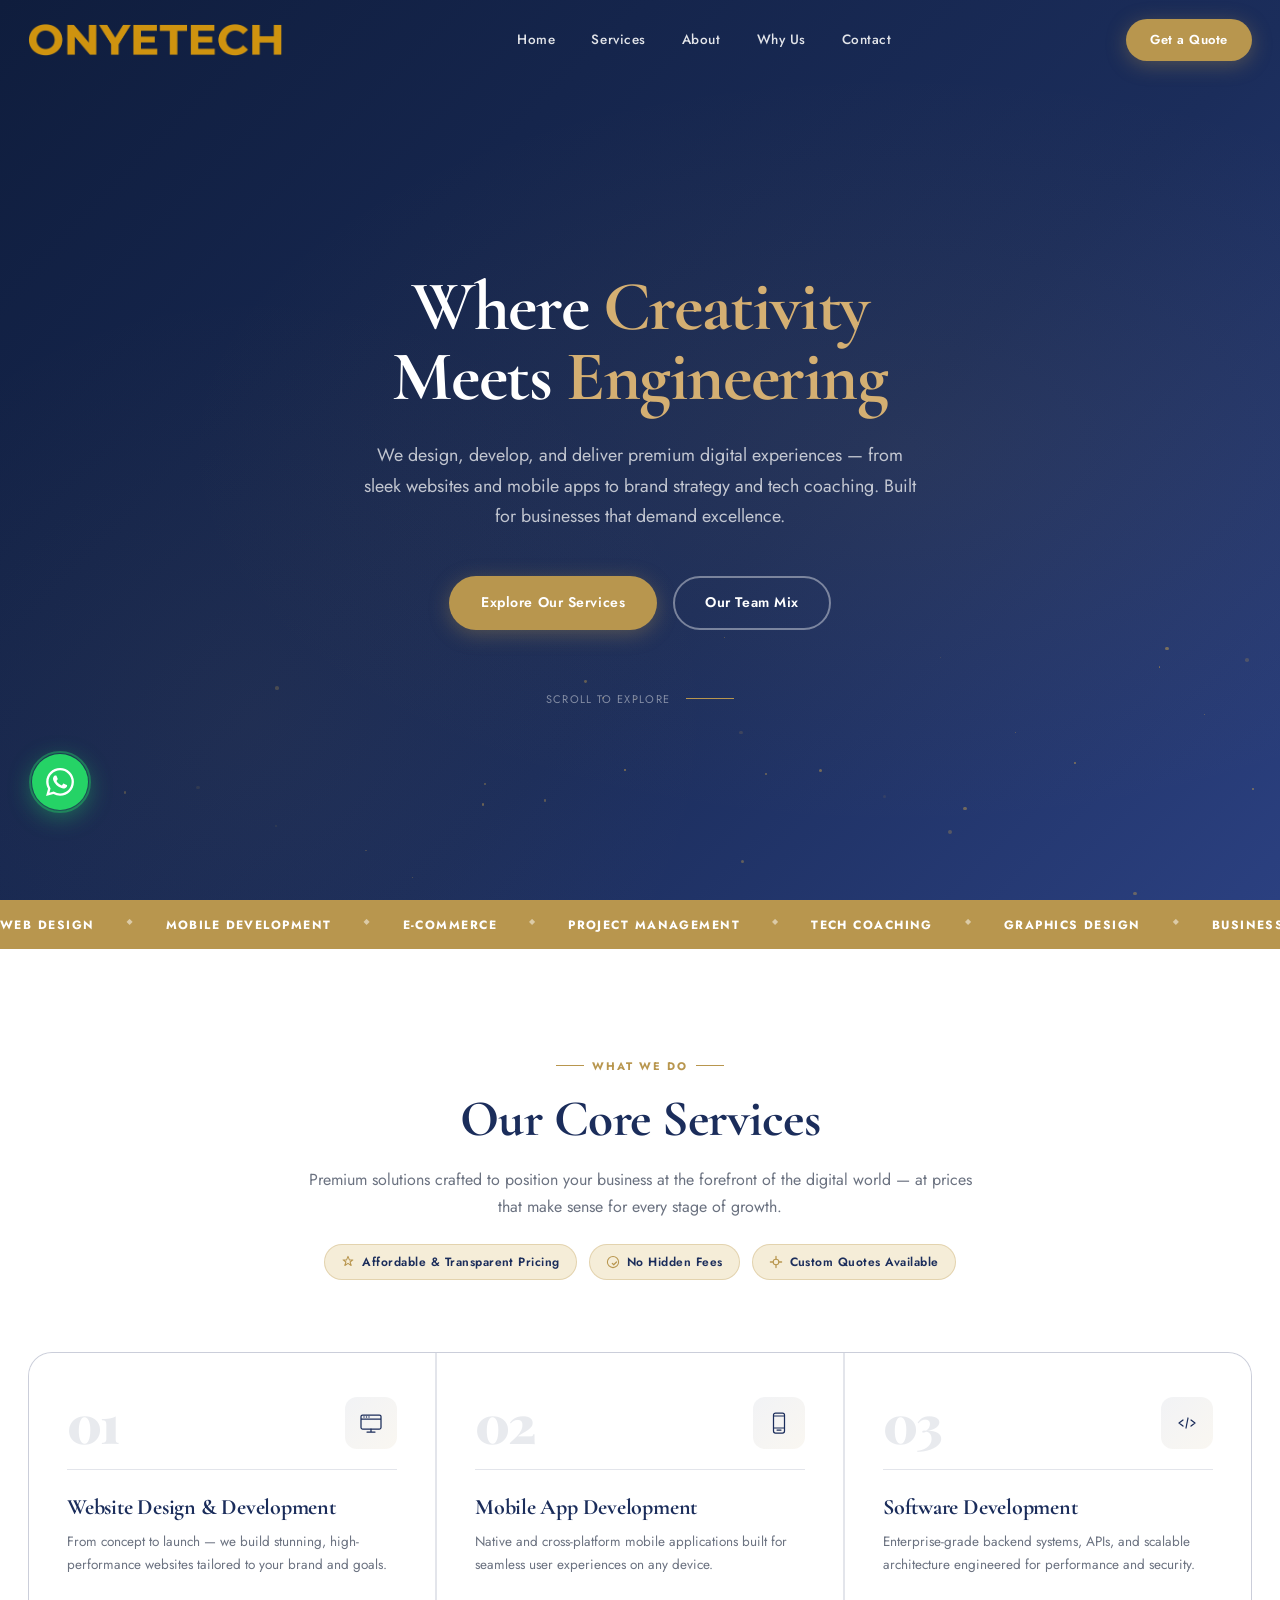
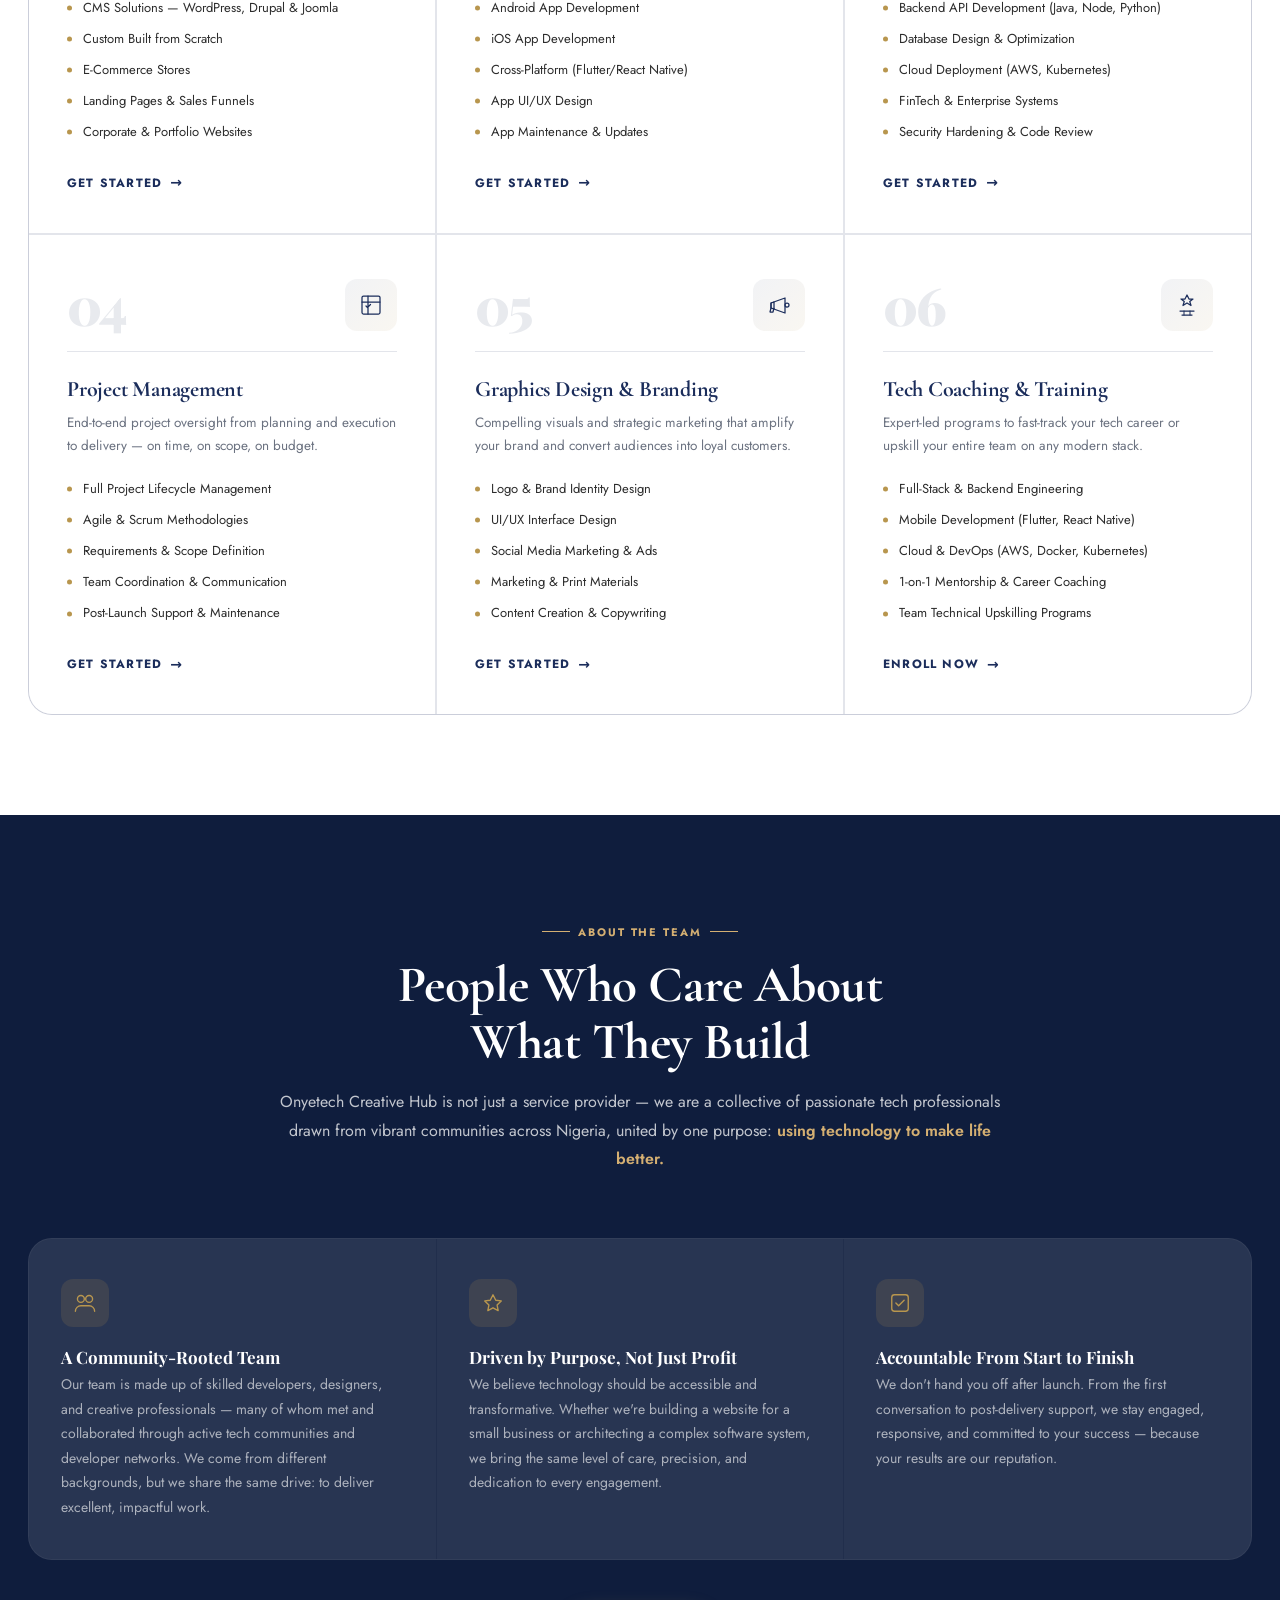
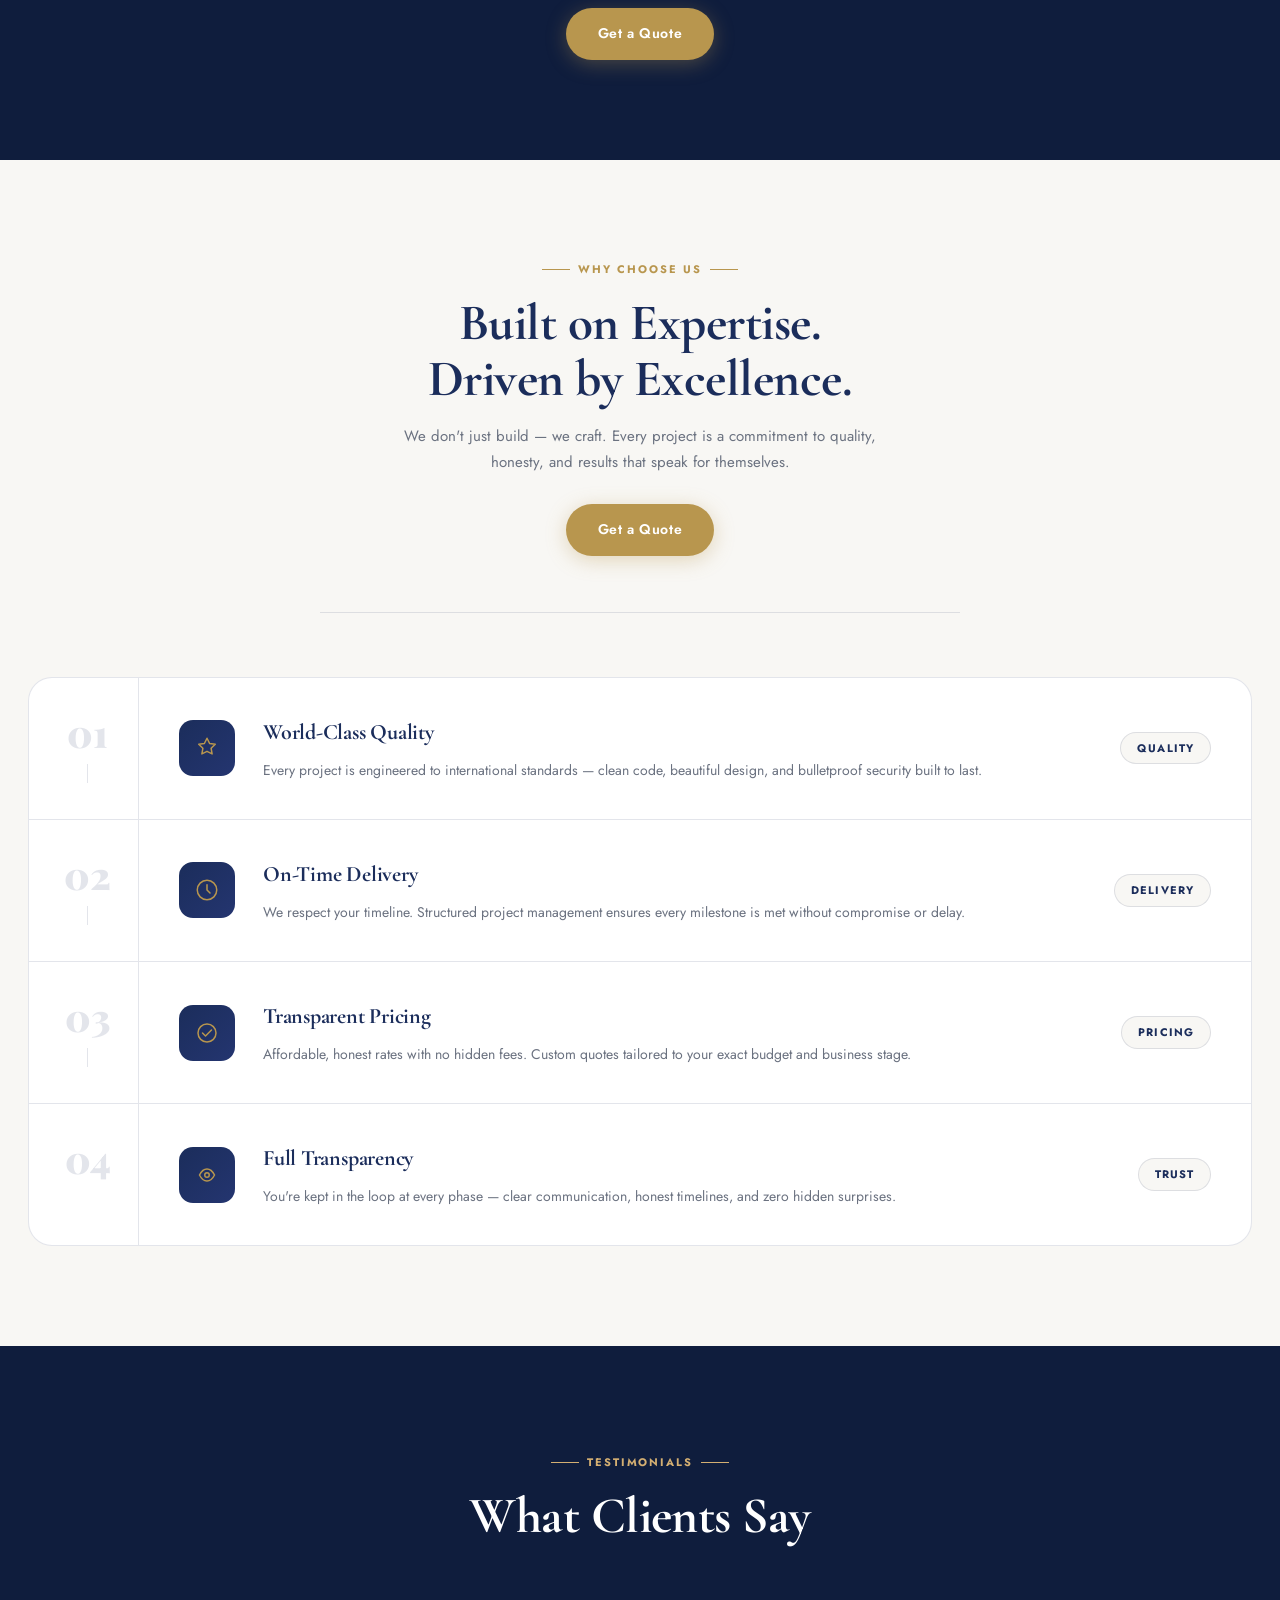
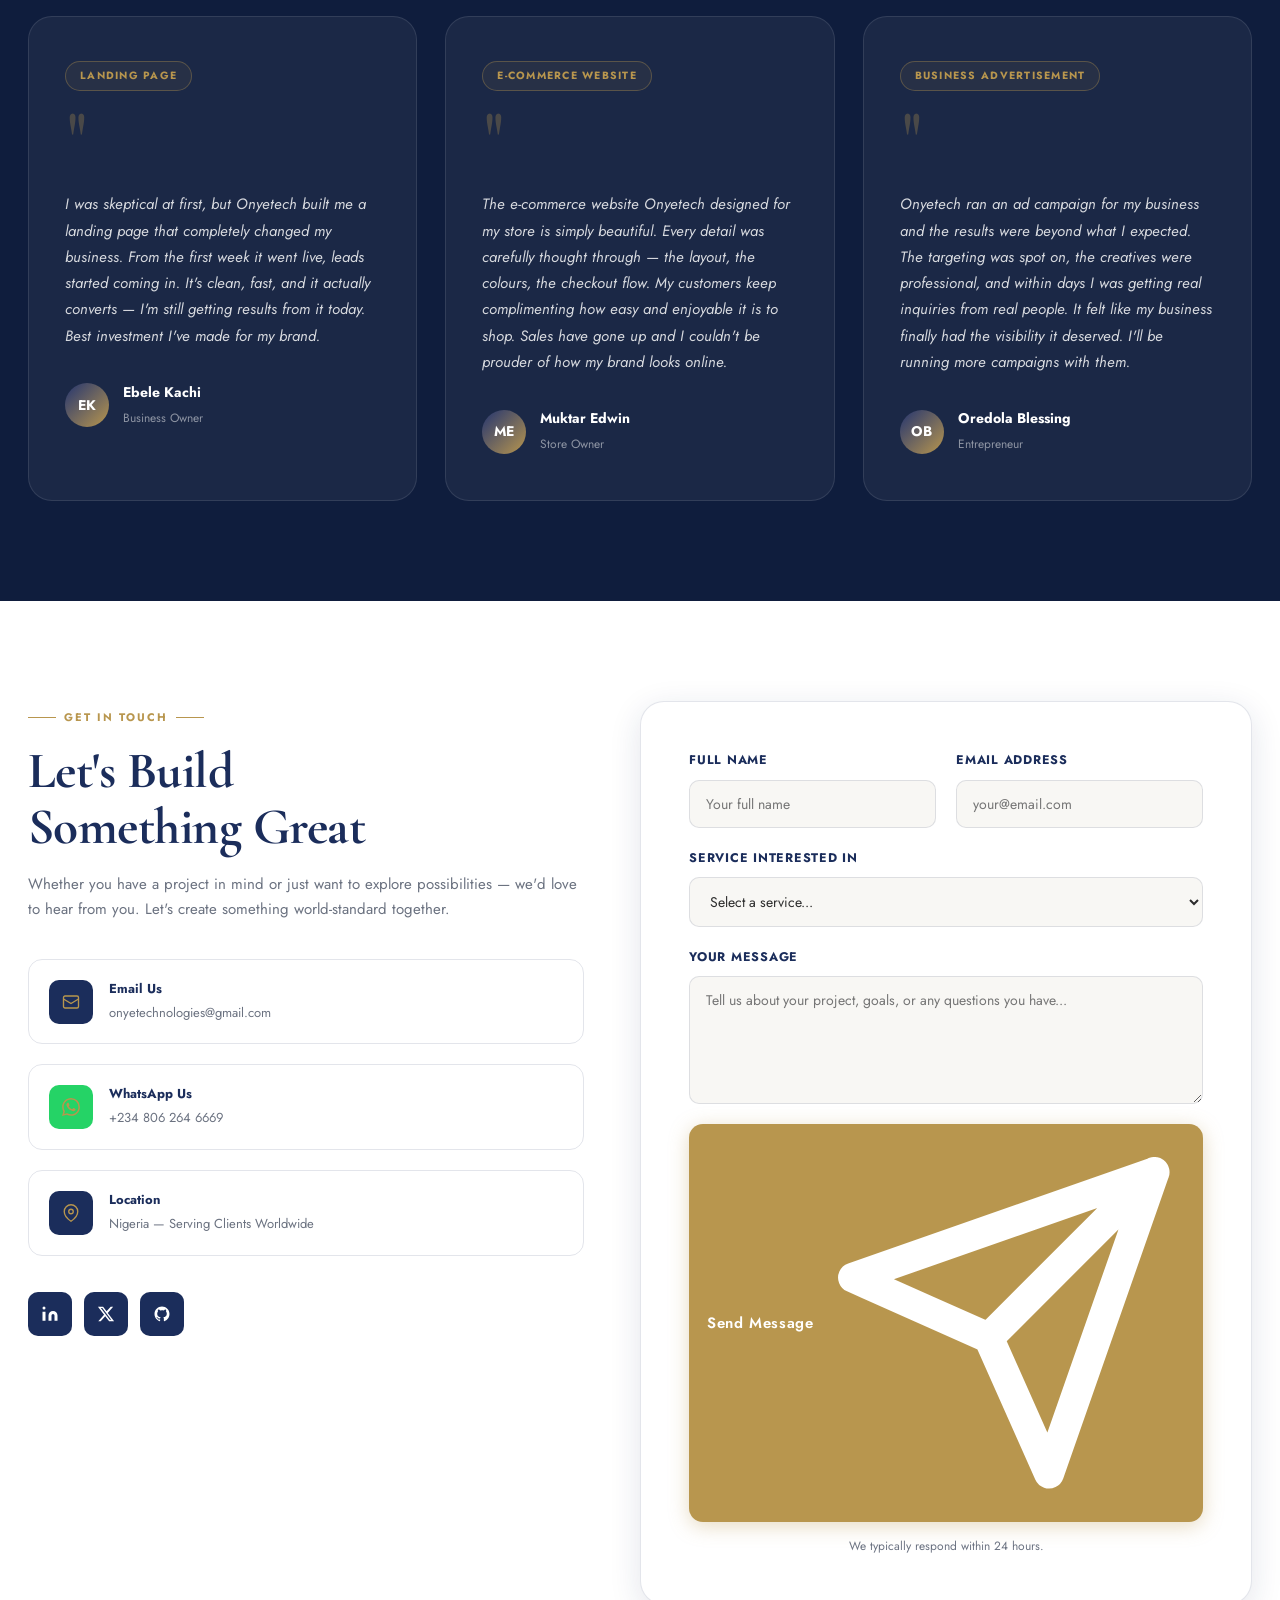
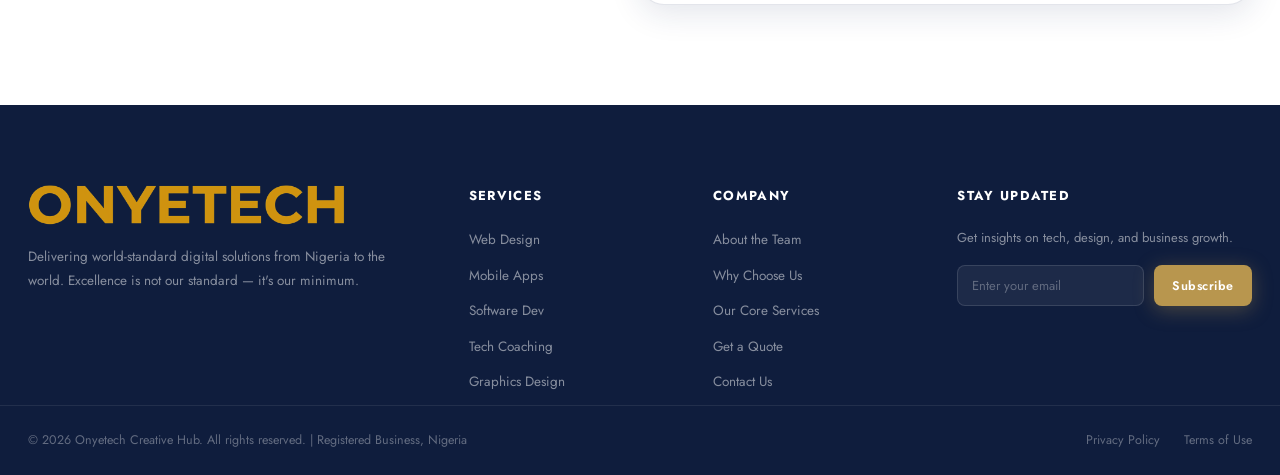
==== commit 3e2e2604: "refactore submission forms route" ====
--- a/index.html
+++ b/index.html
@@ -662,7 +662,7 @@
       </div>
 
       <div class="contact-form-wrap reveal-up delay-1">
-        <form class="contact-form" id="contactForm" action="https://formspree.io/f/xaqvgjnj" method="POST">
+        <form class="contact-form" id="contactForm" action="https://formspree.io/f/mbdvawkq" method="POST">
           <div class="form-row">
             <div class="form-group">
               <label for="name">Full Name</label>
@@ -737,7 +737,7 @@
       <div class="footer-newsletter">
         <h5>Stay Updated</h5>
         <p>Get insights on tech, design, and business growth.</p>
-        <form class="newsletter-form" id="newsletterForm" action="https://formspree.io/f/xojrowvr" method="POST">
+        <form class="newsletter-form" id="newsletterForm" action="https://formspree.io/f/xwvdnyrq" method="POST">
           <input type="email" name="email" placeholder="Enter your email" required />
           <button type="submit" class="btn-primary">Subscribe</button>
         </form>
@@ -812,7 +812,7 @@
         <div class="promo-form-wrapper">
           <h3>Claim Your Spot</h3>
           <p>Fill out the form below to get started.</p>
-          <form id="promoForm" class="promo-form" action="https://formspree.io/f/xvzypoke" method="POST">
+          <form id="promoForm" class="promo-form" action="https://formspree.io/f/xlgywzoy" method="POST">
             <input type="hidden" name="offer" value="Premium Landing Page ₦75,000 Promo" />
             <div class="promo-form__row">
               <div class="promo-form__group">
